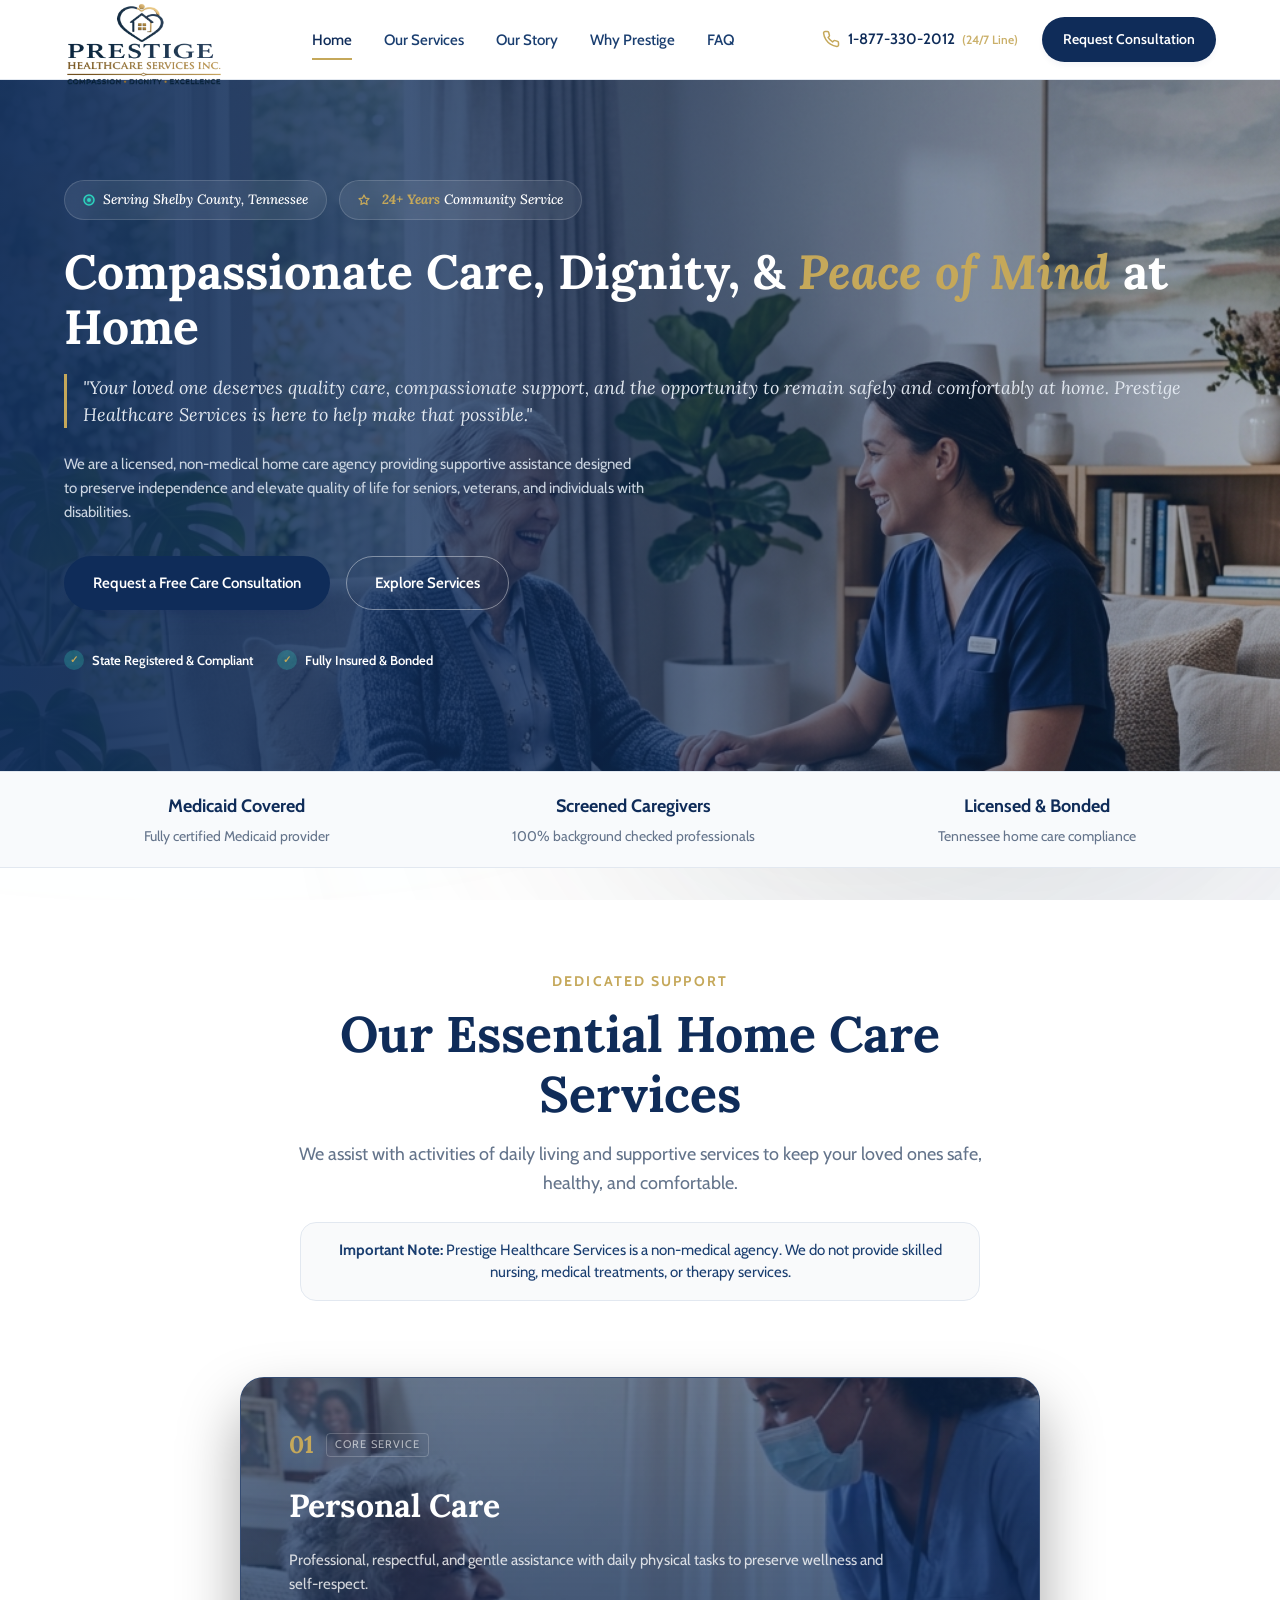
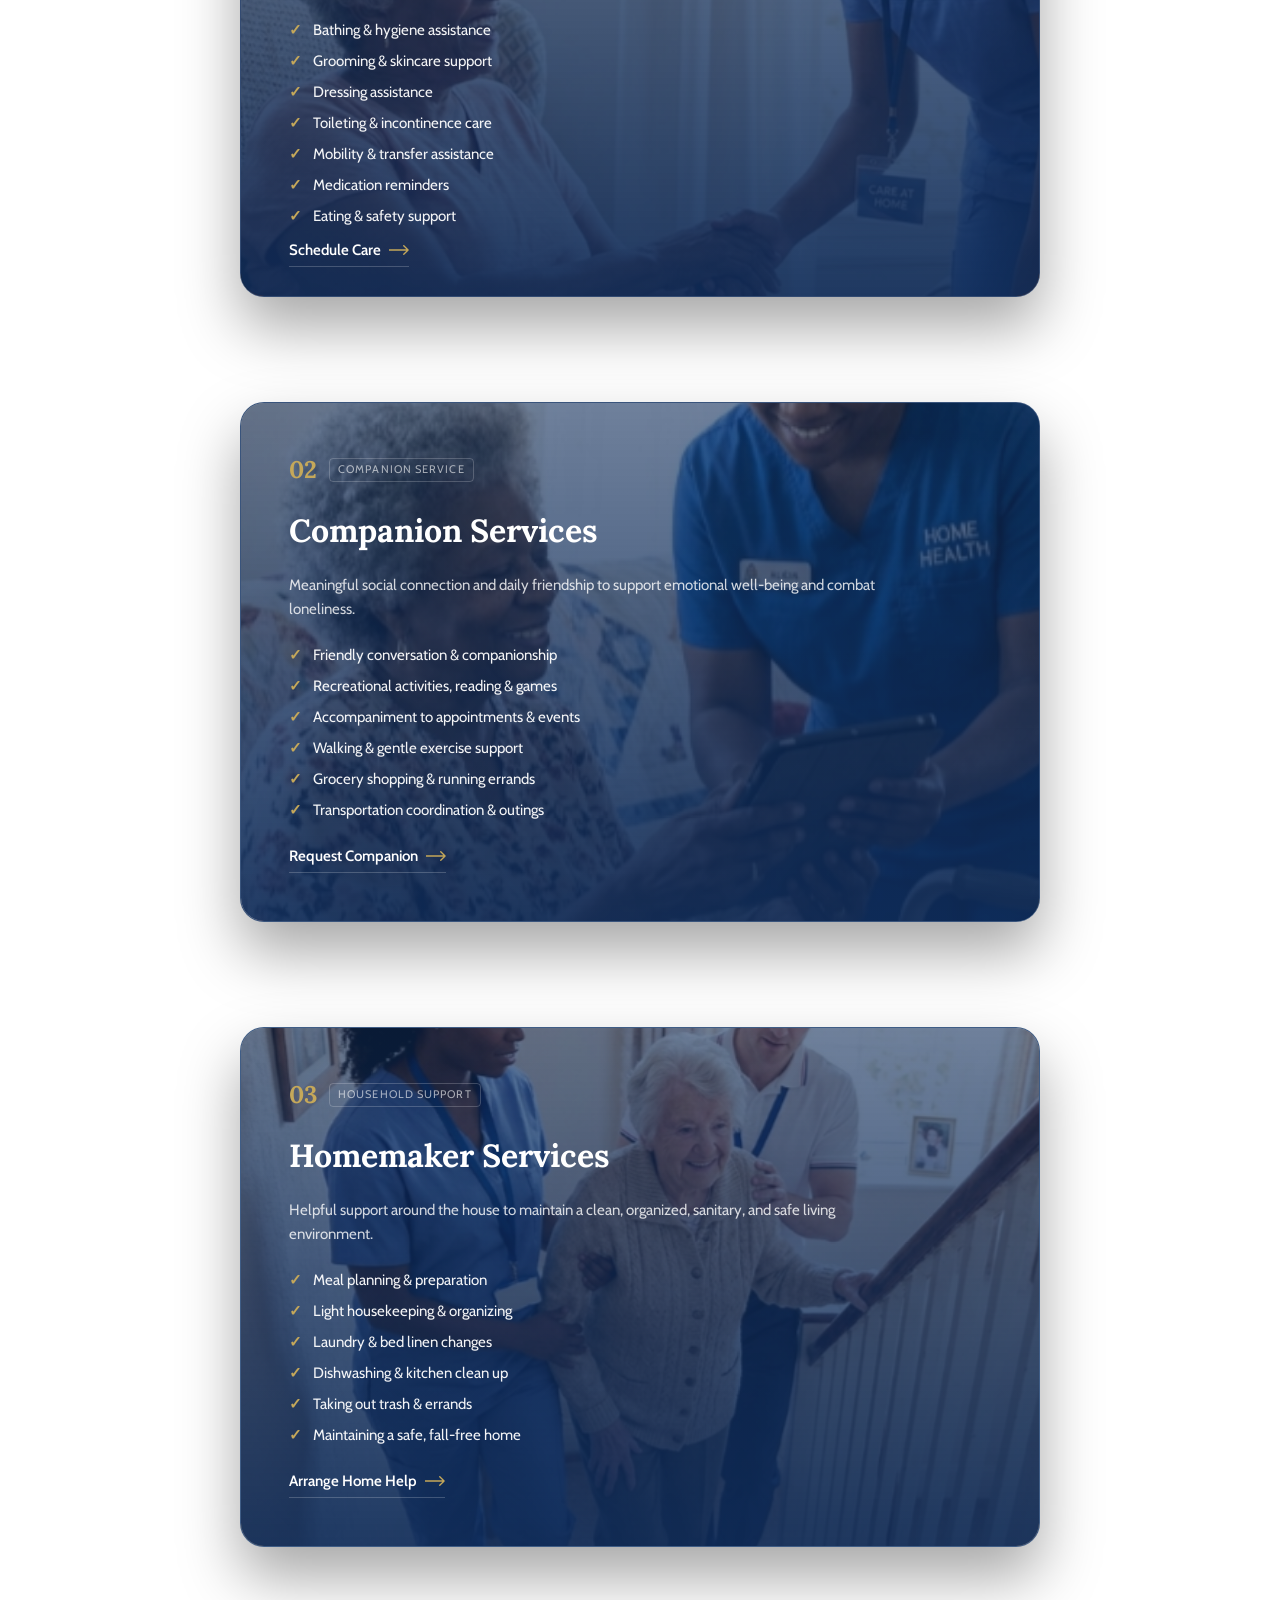
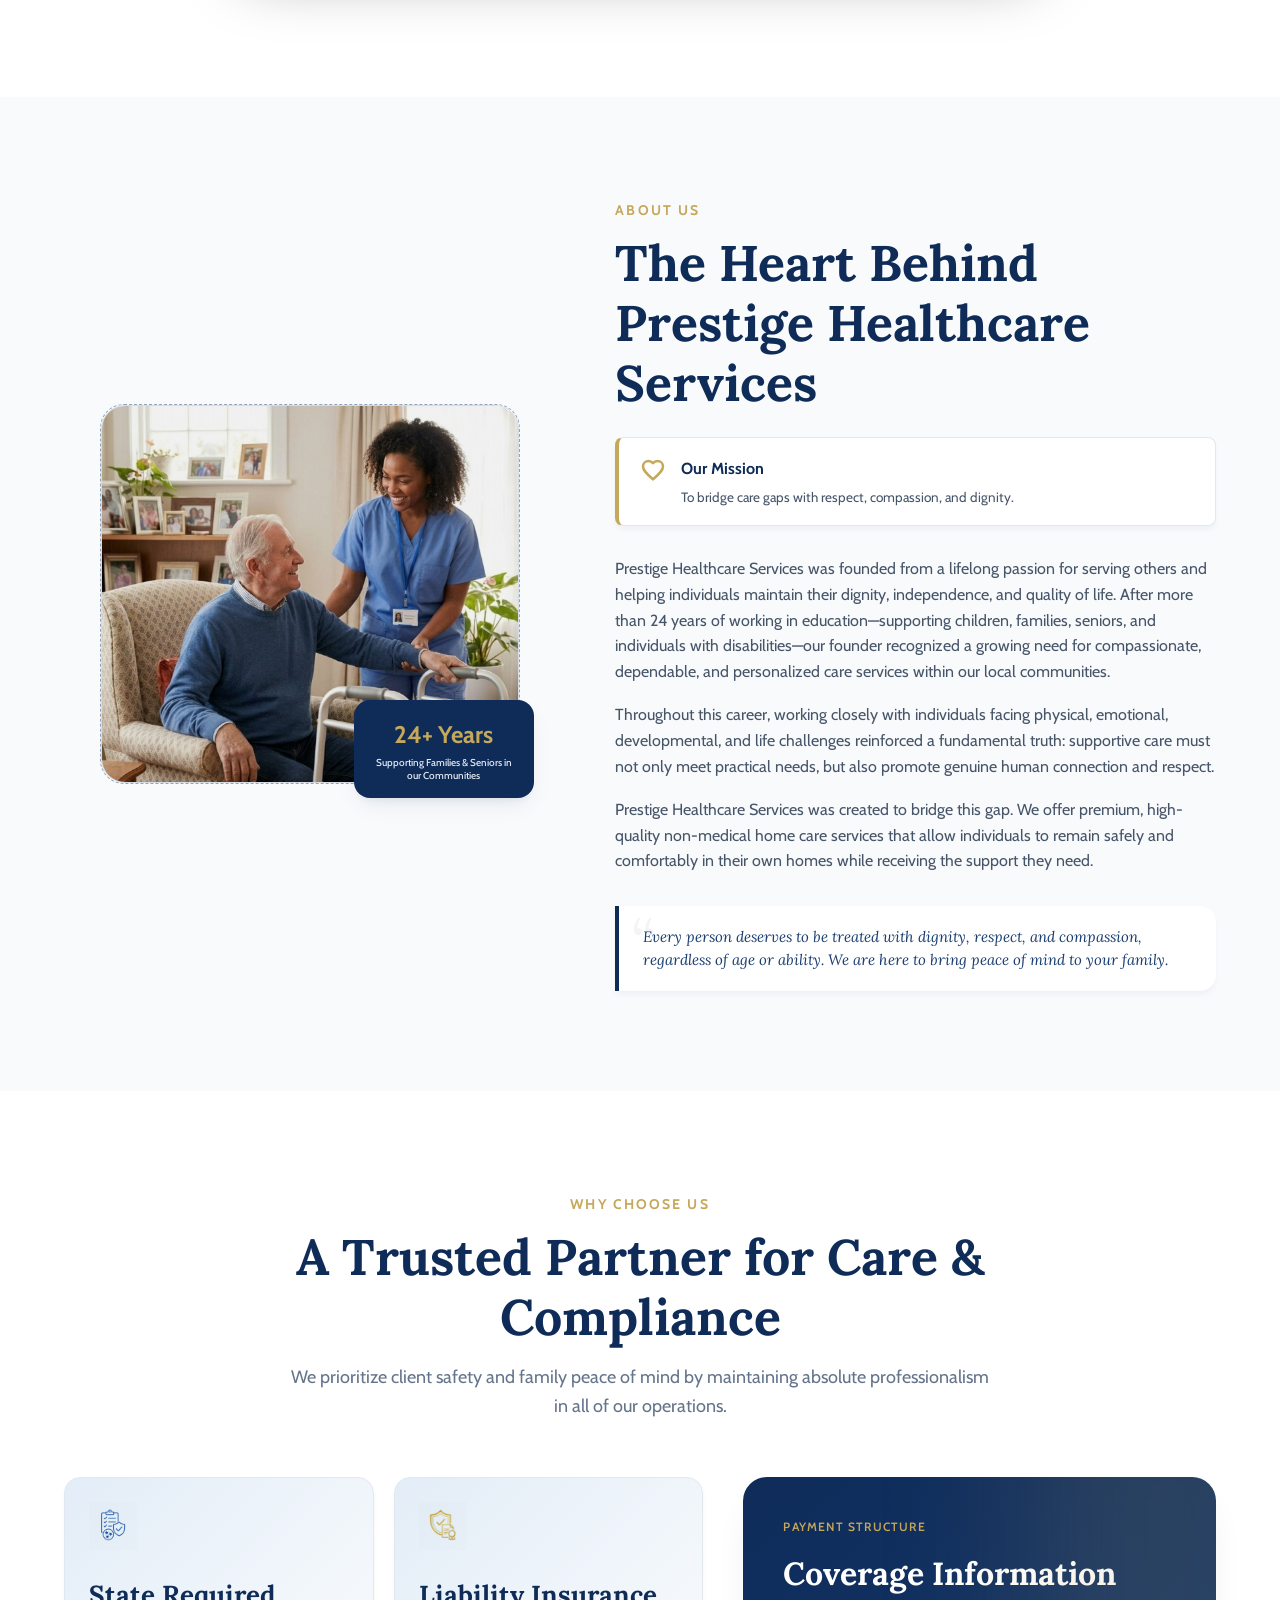
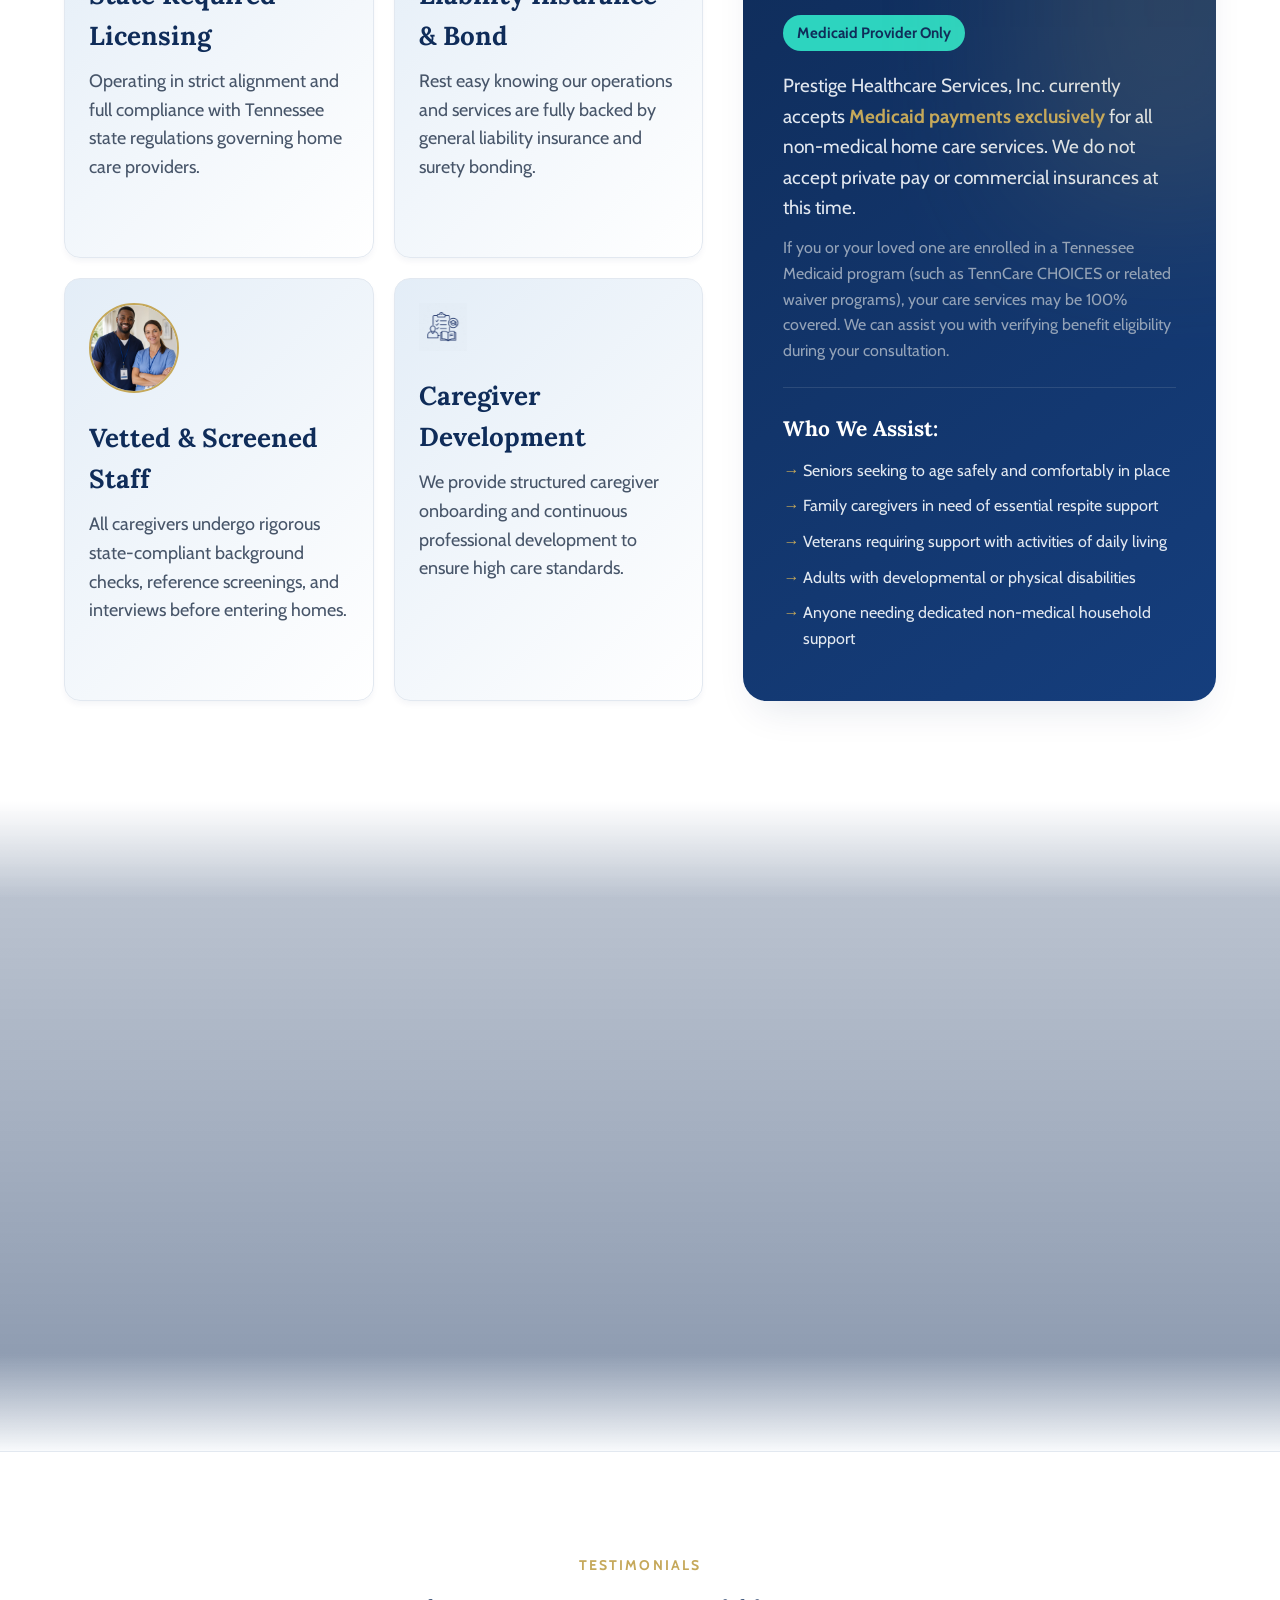
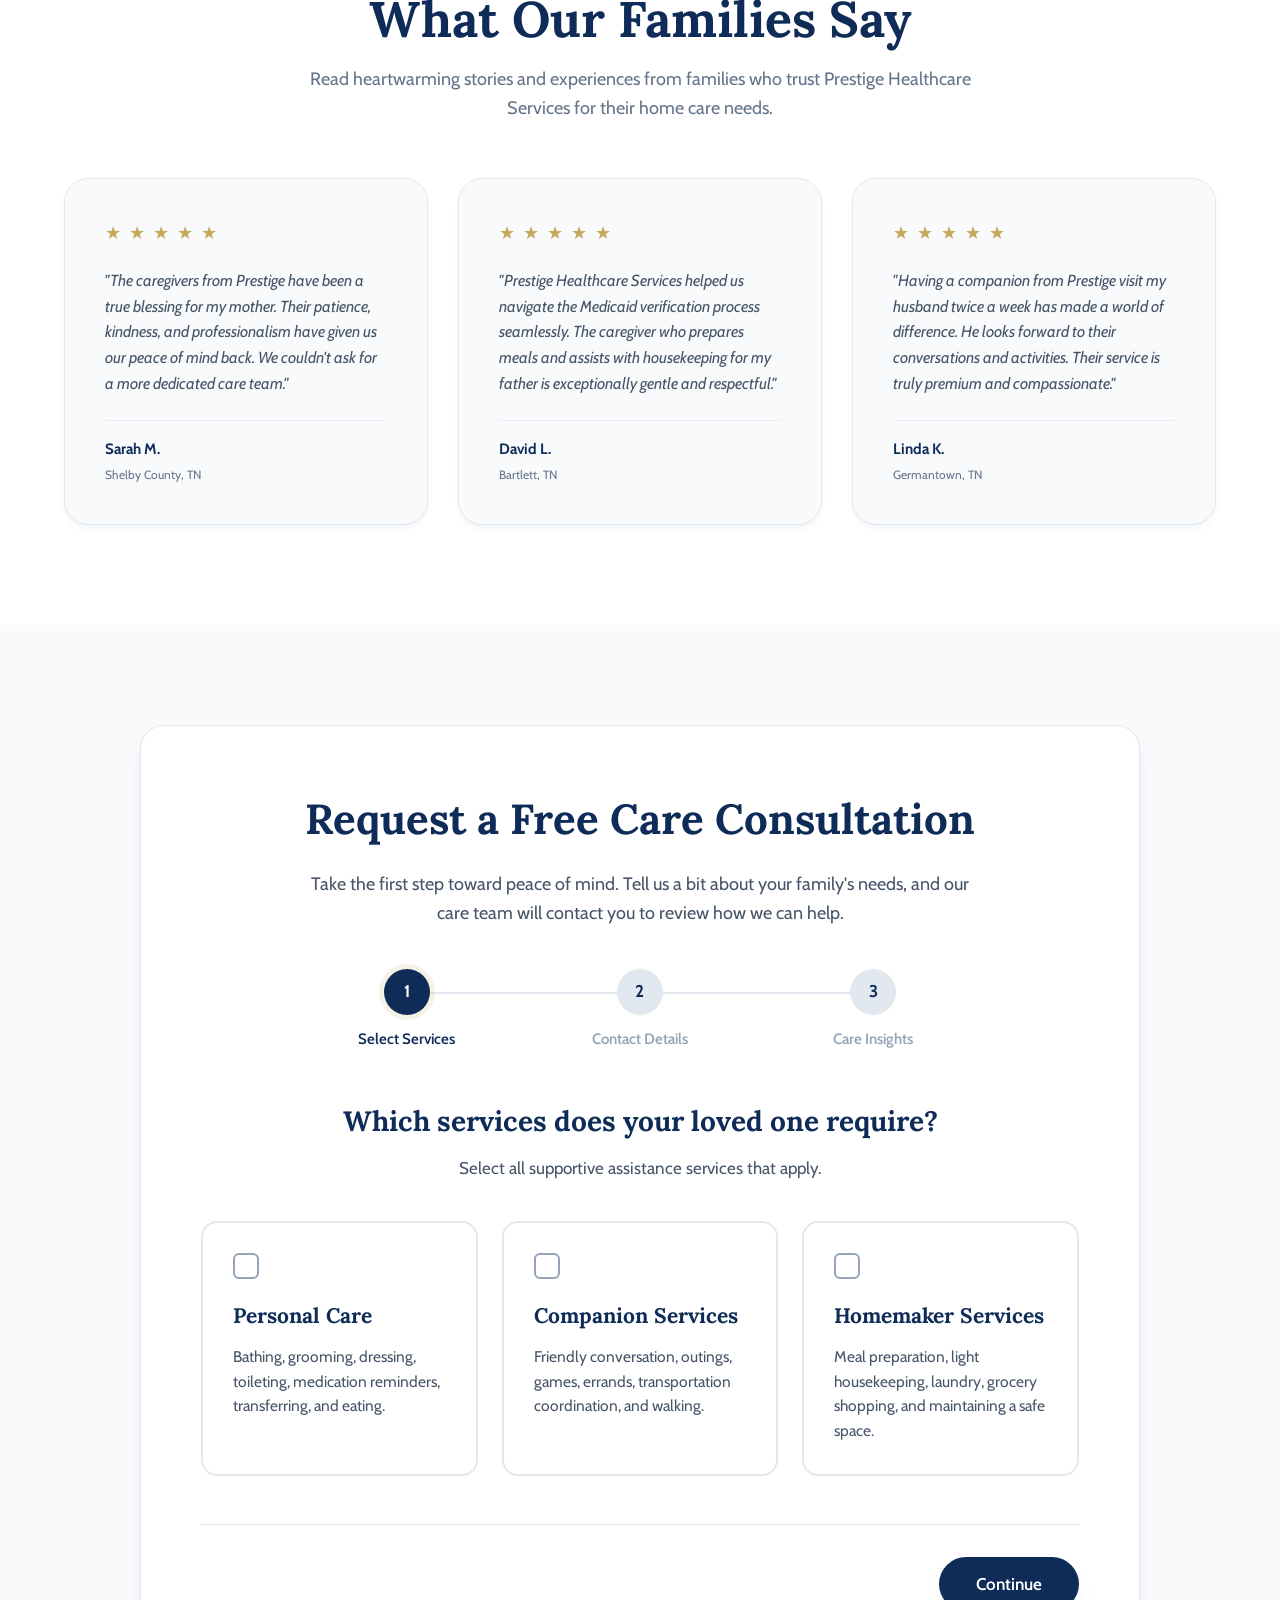
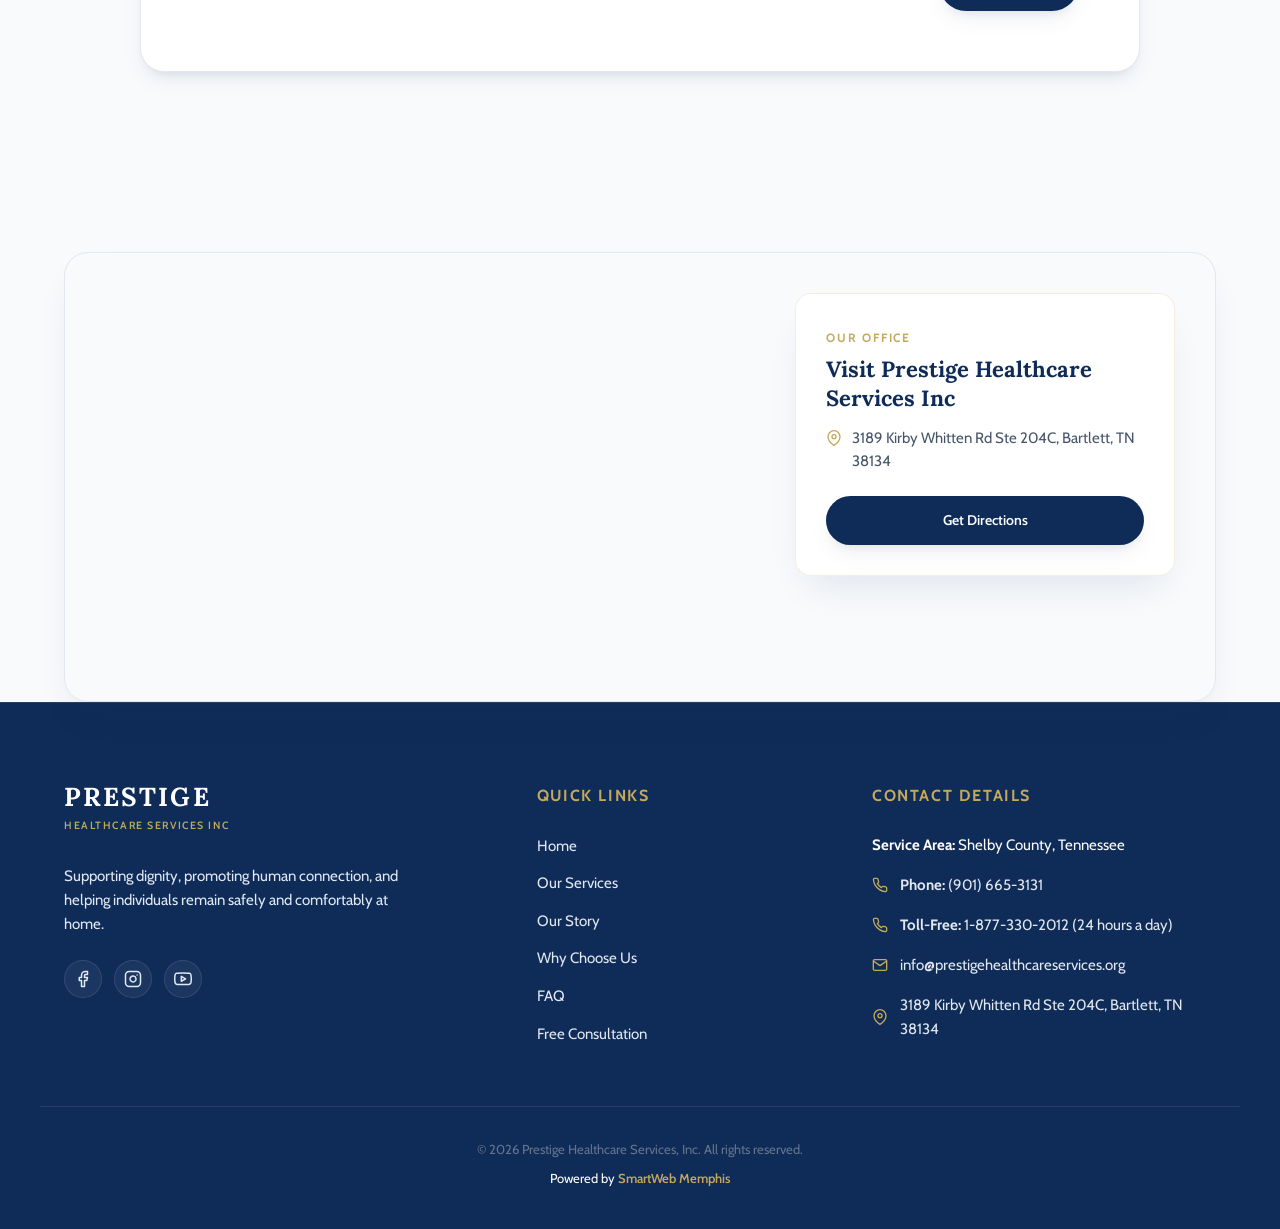
==== index.html @ c185d6d7 "add mobile-only scroll reveal animations to testimonial cards" ====
<!DOCTYPE html>
<html lang="en">
<head>
    <meta charset="UTF-8">
    <meta name="viewport" content="width=device-width, initial-scale=1.0">
    <title>Prestige Healthcare Services | Premium Non-Medical Home Care Shelby County</title>
    <meta name="description" content="Prestige Healthcare Services offers premium non-medical home care in Shelby County, TN. Specializing in Personal Care, Companionship, and Homemaker services to help your loved ones live safely, independently, and with dignity. Medicaid accepted.">
    
    <!-- Open Graph Metadata -->
    <meta property="og:title" content="Prestige Healthcare Services | Non-Medical Home Care">
    <meta property="og:description" content="Compassionate care, dignity, and peace of mind at home. Providing personal care, companion, and homemaker services in Shelby County.">
    <meta property="og:type" content="website">
    <meta property="og:image" content="caregiver_and_senior.png">

    <!-- Google Fonts -->
    <link rel="preconnect" href="https://fonts.googleapis.com">
    <link rel="preconnect" href="https://fonts.gstatic.com" crossorigin>
    <link href="https://fonts.googleapis.com/css2?family=Cabin:wght@400;500;600;700&family=Lora:ital,wght@0,400..700;1,400..700&display=swap" rel="stylesheet">
    
    <!-- Stylesheets -->
    <link rel="stylesheet" href="styles.css">
</head>
<body>
    <!-- Ambient Background Mesh Gradients -->
    <div class="mesh-gradient-container">
        <div class="mesh-orb orb-1"></div>
        <div class="mesh-orb orb-2"></div>
        <div class="mesh-orb orb-3"></div>
    </div>

    <!-- Navigation Header -->
    <header class="main-header" id="main-header">
        <div class="header-container">
            <a href="#home" class="logo-link" id="logo-link">
                <img src="assets/logo.png" alt="Prestige Healthcare Services Logo" class="header-logo">
            </a>

            <!-- Mobile Navigation Menu Toggle -->
            <button class="menu-toggle" id="menu-toggle" aria-label="Toggle Navigation Menu">
                <span class="hamburger-bar"></span>
                <span class="hamburger-bar"></span>
                <span class="hamburger-bar"></span>
            </button>

            <!-- Navigation Links -->
            <nav class="nav-menu" id="nav-menu">
                <a href="#home" class="nav-item active">Home</a>
                <a href="#services" class="nav-item">Our Services</a>
                <a href="#story" class="nav-item">Our Story</a>
                <a href="#why-us" class="nav-item">Why Prestige</a>
                <a href="faq.html" class="nav-item">FAQ</a>
                <a href="tel:18773302012" class="header-phone-link mobile-only-phone">
                    <svg class="header-phone-icon" width="18" height="18" viewBox="0 0 24 24" fill="none" stroke="currentColor" stroke-width="2" stroke-linecap="round" stroke-linejoin="round">
                        <path d="M22 16.92v3a2 2 0 0 1-2.18 2 19.79 19.79 0 0 1-8.63-3.07 19.5 19.5 0 0 1-6-6 19.79 19.79 0 0 1-3.07-8.67A2 2 0 0 1 4.11 2h3a2 2 0 0 1 2 1.72 12.84 12.84 0 0 0 .7 2.81 2 2 0 0 1-.45 2.11L8.09 9.91a16 16 0 0 0 6 6l1.27-1.27a2 2 0 0 1 2.11-.45 12.84 12.84 0 0 0 2.81.7A2 2 0 0 1 22 16.92z"/>
                    </svg>
                    <span>1-877-330-2012 <span class="phone-label">(24/7 Line)</span></span>
                </a>
                <a href="#consultation" class="nav-action-btn mobile-only-btn">Request Consultation</a>
            </nav>
 
            <div class="header-actions">
                <a href="tel:18773302012" class="header-phone-link">
                    <svg class="header-phone-icon" width="18" height="18" viewBox="0 0 24 24" fill="none" stroke="currentColor" stroke-width="2" stroke-linecap="round" stroke-linejoin="round">
                        <path d="M22 16.92v3a2 2 0 0 1-2.18 2 19.79 19.79 0 0 1-8.63-3.07 19.5 19.5 0 0 1-6-6 19.79 19.79 0 0 1-3.07-8.67A2 2 0 0 1 4.11 2h3a2 2 0 0 1 2 1.72 12.84 12.84 0 0 0 .7 2.81 2 2 0 0 1-.45 2.11L8.09 9.91a16 16 0 0 0 6 6l1.27-1.27a2 2 0 0 1 2.11-.45 12.84 12.84 0 0 0 2.81.7A2 2 0 0 1 22 16.92z"/>
                    </svg>
                    <span>1-877-330-2012 <span class="phone-label">(24/7 Line)</span></span>
                </a>
                <a href="#consultation" class="nav-action-btn">Request Consultation</a>
            </div>
        </div>
    </header>

    <main>
        <!-- Hero Section -->
        <section id="home" class="hero-section">
            <!-- Background Video Container -->
            <div class="hero-video-container">
                <!-- Desktop looping video -->
                <video class="hero-video desktop-only-video" autoplay loop muted playsinline poster="caregiver_and_senior.png" data-src="assets/Prestigedesktopview.mp4">
                </video>
                <!-- Mobile looping video placeholder -->
                <video class="hero-video mobile-only-video" autoplay loop muted playsinline poster="caregiver_and_senior.png" data-src="assets/prestige hero mobile.mp4">
                </video>
                <!-- Legibility Gradient Overlay -->
                <div class="hero-video-overlay"></div>
            </div>

            <div class="hero-container">
                <div class="hero-content">
                    <div class="hero-meta-badges">
                        <div class="badge">
                            <svg width="12" height="12" viewBox="0 0 12 12" fill="none" xmlns="http://www.w3.org/2000/svg">
                                <circle cx="6" cy="6" r="5" fill="#2DD4BF" fill-opacity="0.2" stroke="#2DD4BF" stroke-width="1.5"/>
                                <circle cx="6" cy="6" r="2" fill="#2DD4BF"/>
                            </svg>
                            <span>Serving Shelby County, Tennessee</span>
                        </div>
                        <div class="badge badge-experience">
                            <svg width="12" height="12" viewBox="0 0 24 24" fill="none" stroke="#C5A85A" stroke-width="2.5" stroke-linecap="round" stroke-linejoin="round" style="margin-right: 4px;">
                                <polygon points="12 2 15.09 8.26 22 9.27 17 14.14 18.18 21.02 12 17.77 5.82 21.02 7 14.14 2 9.27 8.91 8.26 12 2"/>
                            </svg>
                            <span><strong class="badge-accent-text">24+ Years</strong> Community Service</span>
                        </div>
                    </div>
                    
                    <h1 class="hero-title">Compassionate Care, Dignity, & <span class="shine-text">Peace of Mind</span> at Home</h1>
                    
                    <p class="hero-quote">
                        "Your loved one deserves quality care, compassionate support, and the opportunity to remain safely and comfortably at home. Prestige Healthcare Services is here to help make that possible."
                    </p>
                    
                    <p class="hero-description">
                        We are a licensed, non-medical home care agency providing supportive assistance designed to preserve independence and elevate quality of life for seniors, veterans, and individuals with disabilities.
                    </p>

                    <div class="hero-actions">
                        <a href="#consultation" class="btn btn-primary">Request a Free Care Consultation</a>
                        <a href="#services" class="btn btn-secondary">Explore Services</a>
                    </div>

                    <div class="hero-trust-indicators">
                        <div class="trust-badge">
                            <span class="trust-badge-icon">✓</span>
                            <span>State Registered & Compliant</span>
                        </div>
                        <div class="trust-badge">
                            <span class="trust-badge-icon">✓</span>
                            <span>Fully Insured & Bonded</span>
                        </div>
                    </div>
                </div>

                <div class="hero-image-wrapper">
                    <div class="image-card">
                        <!-- Fallback visual elements -->
                        <img src="caregiver_and_senior.png" alt="A compassionate caregiver assisting a smiling senior in a warm, bright home environment" class="hero-image">
                        <div class="image-accent-border"></div>
                        <div class="experience-card">
                            <span class="exp-number">24+</span>
                            <span class="exp-text">Years of Combined Family & Community Service</span>
                        </div>
                    </div>
                </div>
            </div>
        </section>

        <!-- Credentials / Stats Ribbon -->
        <section class="credentials-ribbon">
            <div class="ribbon-container">
                <div class="ribbon-item">
                    <h3>Medicaid Covered</h3>
                    <p>Fully certified Medicaid provider</p>
                </div>
                <div class="ribbon-item">
                    <h3>Screened Caregivers</h3>
                    <p>100% background checked professionals</p>
                </div>
                <div class="ribbon-item">
                    <h3>Licensed & Bonded</h3>
                    <p>Tennessee home care compliance</p>
                </div>
            </div>
        </section>

        <!-- Services Section -->
        <section id="services" class="services-section">
            <div class="section-container">
                <div class="section-header text-center">
                    <span class="section-tag">Dedicated Support</span>
                    <h2 class="section-title">Our Essential Home Care Services</h2>
                    <p class="section-subtitle">
                        We assist with activities of daily living and supportive services to keep your loved ones safe, healthy, and comfortable.
                    </p>
                    <div class="medical-disclaimer">
                        <strong>Important Note:</strong> Prestige Healthcare Services is a non-medical agency. We do not provide skilled nursing, medical treatments, or therapy services.
                    </div>
                </div>

                <div class="services-stack-container" id="services-stack-container">
                    <!-- Service 1: Personal Care -->
                    <div class="service-stack-card" id="service-card-0" style="--card-index: 0;">
                        <div class="service-card-inner">
                            <div class="service-card-text">
                                <div class="service-card-text-top">
                                    <div class="service-card-meta">
                                        <span class="service-card-num">01</span>
                                        <span class="service-card-tag">Core Service</span>
                                    </div>
                                    <h3 class="service-card-title">Personal Care</h3>
                                    <p class="service-card-desc">
                                        Professional, respectful, and gentle assistance with daily physical tasks to preserve wellness and self-respect.
                                    </p>
                                    <ul class="service-card-list">
                                        <li>Bathing & hygiene assistance</li>
                                        <li>Grooming & skincare support</li>
                                        <li>Dressing assistance</li>
                                        <li>Toileting & incontinence care</li>
                                        <li>Mobility & transfer assistance</li>
                                        <li>Medication reminders</li>
                                        <li>Eating & safety support</li>
                                    </ul>
                                </div>
                                <div class="service-card-text-bottom">
                                    <a href="#consultation" class="service-card-cta">
                                        <span>Schedule Care</span>
                                        <svg width="20" height="12" viewBox="0 0 22 12" fill="none" xmlns="http://www.w3.org/2000/svg"><path d="M21.5303 6.53033C21.8232 6.23744 21.8232 5.76256 21.5303 5.46967L16.7574 0.696699C16.4645 0.403806 15.9896 0.403806 15.6967 0.696699C15.4038 0.989592 15.4038 1.46447 15.6967 1.75736L19.9393 6L15.6967 10.2426C15.4038 10.5355 15.4038 11.0104 15.6967 11.3033C15.9896 11.5962 16.4645 11.5962 16.7574 11.3033L21.5303 6.53033ZM0 6.75L21 6.75V5.25L0 5.25L0 6.75Z" fill="currentColor"/></svg>
                                    </a>
                                </div>
                            </div>
                            <div class="service-card-image-wrapper">
                                <div class="service-card-image-inner">
                                    <img src="assets/personal_care.jpg" alt="Compassionate Personal Care" class="service-card-img" loading="lazy">
                                </div>
                            </div>
                        </div>
                    </div>

                    <!-- Service 2: Companion Services -->
                    <div class="service-stack-card" id="service-card-1" style="--card-index: 1;">
                        <div class="service-card-inner">
                            <div class="service-card-text">
                                <div class="service-card-text-top">
                                    <div class="service-card-meta">
                                        <span class="service-card-num">02</span>
                                        <span class="service-card-tag">Companion Service</span>
                                    </div>
                                    <h3 class="service-card-title">Companion Services</h3>
                                    <p class="service-card-desc">
                                        Meaningful social connection and daily friendship to support emotional well-being and combat loneliness.
                                    </p>
                                    <ul class="service-card-list">
                                        <li>Friendly conversation & companionship</li>
                                        <li>Recreational activities, reading & games</li>
                                        <li>Accompaniment to appointments & events</li>
                                        <li>Walking & gentle exercise support</li>
                                        <li>Grocery shopping & running errands</li>
                                        <li>Transportation coordination & outings</li>
                                    </ul>
                                </div>
                                <div class="service-card-text-bottom">
                                    <a href="#consultation" class="service-card-cta">
                                        <span>Request Companion</span>
                                        <svg width="20" height="12" viewBox="0 0 22 12" fill="none" xmlns="http://www.w3.org/2000/svg"><path d="M21.5303 6.53033C21.8232 6.23744 21.8232 5.76256 21.5303 5.46967L16.7574 0.696699C16.4645 0.403806 15.9896 0.403806 15.6967 0.696699C15.4038 0.989592 15.4038 1.46447 15.6967 1.75736L19.9393 6L15.6967 10.2426C15.4038 10.5355 15.4038 11.0104 15.6967 11.3033C15.9896 11.5962 16.4645 11.5962 16.7574 11.3033L21.5303 6.53033ZM0 6.75L21 6.75V5.25L0 5.25L0 6.75Z" fill="currentColor"/></svg>
                                    </a>
                                </div>
                            </div>
                            <div class="service-card-image-wrapper">
                                <div class="service-card-image-inner">
                                    <img src="assets/companion_services.jpg" alt="Friendly Companion Services" class="service-card-img" loading="lazy">
                                </div>
                            </div>
                        </div>
                    </div>

                    <!-- Service 3: Homemaker Services -->
                    <div class="service-stack-card" id="service-card-2" style="--card-index: 2;">
                        <div class="service-card-inner">
                            <div class="service-card-text">
                                <div class="service-card-text-top">
                                    <div class="service-card-meta">
                                        <span class="service-card-num">03</span>
                                        <span class="service-card-tag">Household Support</span>
                                    </div>
                                    <h3 class="service-card-title">Homemaker Services</h3>
                                    <p class="service-card-desc">
                                        Helpful support around the house to maintain a clean, organized, sanitary, and safe living environment.
                                    </p>
                                    <ul class="service-card-list">
                                        <li>Meal planning & preparation</li>
                                        <li>Light housekeeping & organizing</li>
                                        <li>Laundry & bed linen changes</li>
                                        <li>Dishwashing & kitchen clean up</li>
                                        <li>Taking out trash & errands</li>
                                        <li>Maintaining a safe, fall-free home</li>
                                    </ul>
                                </div>
                                <div class="service-card-text-bottom">
                                    <a href="#consultation" class="service-card-cta">
                                        <span>Arrange Home Help</span>
                                        <svg width="20" height="12" viewBox="0 0 22 12" fill="none" xmlns="http://www.w3.org/2000/svg"><path d="M21.5303 6.53033C21.8232 6.23744 21.8232 5.76256 21.5303 5.46967L16.7574 0.696699C16.4645 0.403806 15.9896 0.403806 15.6967 0.696699C15.4038 0.989592 15.4038 1.46447 15.6967 1.75736L19.9393 6L15.6967 10.2426C15.4038 10.5355 15.4038 11.0104 15.6967 11.3033C15.9896 11.5962 16.4645 11.5962 16.7574 11.3033L21.5303 6.53033ZM0 6.75L21 6.75V5.25L0 5.25L0 6.75Z" fill="currentColor"/></svg>
                                    </a>
                                </div>
                            </div>
                            <div class="service-card-image-wrapper">
                                <div class="service-card-image-inner">
                                    <img src="assets/homemaker_services.jpg" alt="Dedicated Homemaker Services" class="service-card-img" loading="lazy">
                                </div>
                            </div>
                        </div>
                    </div>
                </div>
            </div>
        </section>

        <!-- Our Story Section -->
        <section id="story" class="story-section">
            <div class="section-container">
                <div class="story-grid">
                    <div class="story-visual">
                        <div class="story-visual-frame">
                            <!-- Background Image of the Frame -->
                            <img src="assets/mission_caregiver.jpg" alt="Compassionate caregiver assisting a senior client in his living room" class="story-visual-img" loading="lazy">
                            
                            <div class="founder-highlight-box">
                                <h3>24+ Years</h3>
                                <p>Supporting Families & Seniors in our Communities</p>
                            </div>
                        </div>
                    </div>

                    <div class="story-content">
                        <span class="section-tag">About Us</span>
                        <h2 class="section-title">The Heart Behind Prestige Healthcare Services</h2>
                        
                        <!-- Relocated Mission Callout -->
                        <div class="story-mission-callout">
                            <svg width="24" height="24" viewBox="0 0 24 24" fill="none" stroke="#C5A85A" stroke-width="2.5" stroke-linecap="round" stroke-linejoin="round" style="margin-top: 2px; flex-shrink: 0;">
                                <path d="M12 21.35l-1.45-1.32C5.4 15.36 2 12.28 2 8.5 2 5.42 4.42 3 7.5 3c1.74 0 3.41.81 4.5 2.09C13.09 3.81 14.76 3 16.5 3 19.58 3 22 5.42 22 8.5c0 3.78-3.4 6.86-8.55 11.54L12 21.35z"/>
                            </svg>
                            <div>
                                <h4>Our Mission</h4>
                                <p>To bridge care gaps with respect, compassion, and dignity.</p>
                            </div>
                        </div>
                        
                        <p class="story-text">
                            Prestige Healthcare Services was founded from a lifelong passion for serving others and helping individuals maintain their dignity, independence, and quality of life. After more than 24 years of working in education—supporting children, families, seniors, and individuals with disabilities—our founder recognized a growing need for compassionate, dependable, and personalized care services within our local communities.
                        </p>
                        
                        <p class="story-text">
                            Throughout this career, working closely with individuals facing physical, emotional, developmental, and life challenges reinforced a fundamental truth: supportive care must not only meet practical needs, but also promote genuine human connection and respect.
                        </p>
                        
                        <p class="story-text">
                            Prestige Healthcare Services was created to bridge this gap. We offer premium, high-quality non-medical home care services that allow individuals to remain safely and comfortably in their own homes while receiving the support they need.
                        </p>

                        <div class="quote-card">
                            <span class="quote-symbol">“</span>
                            <p class="quote-text">
                                Every person deserves to be treated with dignity, respect, and compassion, regardless of age or ability. We are here to bring peace of mind to your family.
                            </p>
                        </div>
                    </div>
                </div>
            </div>
        </section>

        <!-- Why Choose Us / Trust & Medicaid Section -->
        <section id="why-us" class="why-us-section">
            <div class="section-container">
                <div class="section-header text-center">
                    <span class="section-tag">Why Choose Us</span>
                    <h2 class="section-title">A Trusted Partner for Care & Compliance</h2>
                    <p class="section-subtitle">
                        We prioritize client safety and family peace of mind by maintaining absolute professionalism in all of our operations.
                    </p>
                </div>

                <div class="why-grid">
                    <!-- Column 1: Compliance Grid -->
                    <div class="compliance-column">
                        <div class="why-card">
                            <div class="why-card-icon">
                                <img src="assets/state_licensing.png" alt="State Required Licensing" style="height: 48px; width: auto; mix-blend-mode: multiply; display: block;" loading="lazy">
                            </div>
                            <h3>State Required Licensing</h3>
                            <p>Operating in strict alignment and full compliance with Tennessee state regulations governing home care providers.</p>
                        </div>
                        <div class="why-card">
                            <div class="why-card-icon">
                                <img src="assets/insurance_bond.jpg" alt="Liability Insurance & Bond" style="height: 48px; width: auto; mix-blend-mode: multiply; display: block;" loading="lazy">
                            </div>
                            <h3>Liability Insurance & Bond</h3>
                            <p>Rest easy knowing our operations and services are fully backed by general liability insurance and surety bonding.</p>
                        </div>
                        <div class="why-card">
                            <div class="why-card-icon">
                                <img src="assets/vetted_staff.jpg" alt="Vetted & Screened Staff" style="width: 90px; height: 90px; object-fit: cover; border-radius: 50%; display: block; border: 2px solid var(--accent-teal);" loading="lazy">
                            </div>
                            <h3>Vetted & Screened Staff</h3>
                            <p>All caregivers undergo rigorous state-compliant background checks, reference screenings, and interviews before entering homes.</p>
                        </div>
                        <div class="why-card">
                            <div class="why-card-icon">
                                <img src="assets/caregiver_development.jpg" alt="Caregiver Development" style="height: 48px; width: auto; mix-blend-mode: multiply; display: block;" loading="lazy">
                            </div>
                            <h3>Caregiver Development</h3>
                            <p>We provide structured caregiver onboarding and continuous professional development to ensure high care standards.</p>
                        </div>
                    </div>

                    <!-- Column 2: Payment & Who We Serve Highlight -->
                    <div class="highlight-column">
                        <div class="payment-highlight-card">
                            <div class="card-glow"></div>
                            <span class="highlight-tag">Payment Structure</span>
                            <h3>Coverage Information</h3>
                            <div class="medicaid-badge">Medicaid Provider Only</div>
                            <p class="payment-text">
                                Prestige Healthcare Services, Inc. currently accepts <strong>Medicaid payments exclusively</strong> for all non-medical home care services. We do not accept private pay or commercial insurances at this time.
                            </p>
                            <p class="payment-note">
                                If you or your loved one are enrolled in a Tennessee Medicaid program (such as TennCare CHOICES or related waiver programs), your care services may be 100% covered. We can assist you with verifying benefit eligibility during your consultation.
                            </p>
                            
                            <hr class="card-divider">
                            
                            <h4 class="serve-title">Who We Assist:</h4>
                            <ul class="serve-list">
                                <li>Seniors seeking to age safely and comfortably in place</li>
                                <li>Family caregivers in need of essential respite support</li>
                                <li>Veterans requiring support with activities of daily living</li>
                                <li>Adults with developmental or physical disabilities</li>
                                <li>Anyone needing dedicated non-medical household support</li>
                            </ul>
                        </div>
                    </div>
                </div>
            </div>
        </section>

        <!-- Parallax Accent Section -->
        <section class="parallax-accent-section" id="parallax-peace-of-mind">
            <div class="parallax-bg-wrapper">
                <img src="assets/peace_of_mind.jpg" alt="Smiling Senior Couple on Beach Boardwalk" class="parallax-bg-img" loading="lazy">
            </div>
        </section>

        <!-- Client Testimonials Section -->
        <section id="testimonials" class="testimonials-section">
            <div class="section-container">
                <div class="section-header text-center">
                    <span class="section-tag">Testimonials</span>
                    <h2 class="section-title">What Our Families Say</h2>
                    <p class="section-subtitle">
                        Read heartwarming stories and experiences from families who trust Prestige Healthcare Services for their home care needs.
                    </p>
                </div>

                <div class="testimonials-grid">
                    <!-- Testimonial 1 -->
                    <div class="testimonial-card reveal-left">
                        <div class="testimonial-rating">
                            <span class="star">★</span>
                            <span class="star">★</span>
                            <span class="star">★</span>
                            <span class="star">★</span>
                            <span class="star">★</span>
                        </div>
                        <p class="testimonial-quote">
                            "The caregivers from Prestige have been a true blessing for my mother. Their patience, kindness, and professionalism have given us our peace of mind back. We couldn't ask for a more dedicated care team."
                        </p>
                        <div class="testimonial-author">
                            <span class="author-name">Sarah M.</span>
                            <span class="author-location">Shelby County, TN</span>
                        </div>
                    </div>

                    <!-- Testimonial 2 -->
                    <div class="testimonial-card reveal-right">
                        <div class="testimonial-rating">
                            <span class="star">★</span>
                            <span class="star">★</span>
                            <span class="star">★</span>
                            <span class="star">★</span>
                            <span class="star">★</span>
                        </div>
                        <p class="testimonial-quote">
                            "Prestige Healthcare Services helped us navigate the Medicaid verification process seamlessly. The caregiver who prepares meals and assists with housekeeping for my father is exceptionally gentle and respectful."
                        </p>
                        <div class="testimonial-author">
                            <span class="author-name">David L.</span>
                            <span class="author-location">Bartlett, TN</span>
                        </div>
                    </div>

                    <!-- Testimonial 3 -->
                    <div class="testimonial-card reveal-left">
                        <div class="testimonial-rating">
                            <span class="star">★</span>
                            <span class="star">★</span>
                            <span class="star">★</span>
                            <span class="star">★</span>
                            <span class="star">★</span>
                        </div>
                        <p class="testimonial-quote">
                            "Having a companion from Prestige visit my husband twice a week has made a world of difference. He looks forward to their conversations and activities. Their service is truly premium and compassionate."
                        </p>
                        <div class="testimonial-author">
                            <span class="author-name">Linda K.</span>
                            <span class="author-location">Germantown, TN</span>
                        </div>
                    </div>
                </div>
            </div>
        </section>
        <!-- Consultation Booking Stepper -->
        <section id="consultation" class="consultation-section">
            <div class="section-container">
                <div class="consultation-card">
                    <div class="consultation-header">
                        <h2>Request a Free Care Consultation</h2>
                        <p>Take the first step toward peace of mind. Tell us a bit about your family's needs, and our care team will contact you to review how we can help.</p>
                        
                        <!-- Step Progress Indicator -->
                        <div class="stepper-progress">
                            <div class="step-indicator active" id="step-ind-1">
                                <div class="step-circle">1</div>
                                <div class="step-label">Select Services</div>
                            </div>
                            <div class="step-line" id="step-line-1"></div>
                            <div class="step-indicator" id="step-ind-2">
                                <div class="step-circle">2</div>
                                <div class="step-label">Contact Details</div>
                            </div>
                            <div class="step-line" id="step-line-2"></div>
                            <div class="step-indicator" id="step-ind-3">
                                <div class="step-circle">3</div>
                                <div class="step-label">Care Insights</div>
                            </div>
                        </div>
                    </div>

                    <!-- Consultation Stepper Form -->
                    <form id="consultation-form" class="consultation-form" novalidate>
                        <!-- STEP 1: Services Selector -->
                        <div class="form-step active" id="form-step-1">
                            <h3 class="step-title">Which services does your loved one require?</h3>
                            <p class="step-description">Select all supportive assistance services that apply.</p>
                            
                            <div class="services-selector-grid">
                                <label class="selector-card">
                                    <input type="checkbox" name="services" value="personal-care" class="hidden-checkbox">
                                    <div class="selector-card-content">
                                        <div class="checkbox-indicator"></div>
                                        <h4>Personal Care</h4>
                                        <p>Bathing, grooming, dressing, toileting, medication reminders, transferring, and eating.</p>
                                    </div>
                                </label>
                                <label class="selector-card">
                                    <input type="checkbox" name="services" value="companion" class="hidden-checkbox">
                                    <div class="selector-card-content">
                                        <div class="checkbox-indicator"></div>
                                        <h4>Companion Services</h4>
                                        <p>Friendly conversation, outings, games, errands, transportation coordination, and walking.</p>
                                    </div>
                                </label>
                                <label class="selector-card">
                                    <input type="checkbox" name="services" value="homemaker" class="hidden-checkbox">
                                    <div class="selector-card-content">
                                        <div class="checkbox-indicator"></div>
                                        <h4>Homemaker Services</h4>
                                        <p>Meal preparation, light housekeeping, laundry, grocery shopping, and maintaining a safe space.</p>
                                    </div>
                                </label>
                            </div>
                            
                            <div class="form-error-msg" id="step-1-error">Please select at least one service to proceed.</div>

                            <div class="step-actions">
                                <div></div> <!-- Spacer -->
                                <button type="button" class="btn btn-primary next-step-btn" data-next="2">Continue</button>
                            </div>
                        </div>

                        <!-- STEP 2: Contact Information -->
                        <div class="form-step" id="form-step-2">
                            <h3 class="step-title">How can we reach you?</h3>
                            <p class="step-description">Please enter details for the main contact person.</p>
                            
                            <div class="form-grid">
                                <div class="form-group">
                                    <label for="contact-name">Your Full Name *</label>
                                    <input type="text" id="contact-name" name="name" required placeholder="John Doe">
                                    <span class="error-text">Please enter your name.</span>
                                </div>
                                <div class="form-group">
                                    <label for="contact-relation">Relationship to Client *</label>
                                    <select id="contact-relation" name="relation" required>
                                        <option value="" disabled selected>Select option</option>
                                        <option value="self">I am seeking care for myself</option>
                                        <option value="child">Seeking care for my parent</option>
                                        <option value="spouse">Seeking care for my spouse</option>
                                        <option value="relative">Seeking care for another relative</option>
                                        <option value="professional">Professional referral (Case manager / Physician)</option>
                                    </select>
                                    <span class="error-text">Please select your relationship.</span>
                                </div>
                                <div class="form-group">
                                    <label for="contact-phone">Phone Number *</label>
                                    <input type="tel" id="contact-phone" name="phone" required placeholder="(901) 665-3131">
                                    <span class="error-text">Please enter a valid phone number.</span>
                                </div>
                                <div class="form-group">
                                    <label for="contact-email">Email Address *</label>
                                    <input type="email" id="contact-email" name="email" required placeholder="john.doe@example.com">
                                    <span class="error-text">Please enter a valid email address.</span>
                                </div>
                                <div class="form-group span-2">
                                    <label class="checkbox-label-wrapper">
                                        <input type="checkbox" id="shelby-county-check" name="shelby_county" required>
                                        <span class="custom-checkbox"></span>
                                        <span class="label-text">I confirm that the client resides within **Shelby County, Tennessee** *</span>
                                    </label>
                                    <span class="error-text block-error">Confirming Shelby County residency is required for care.</span>
                                </div>
                            </div>

                            <div class="step-actions">
                                <button type="button" class="btn btn-secondary prev-step-btn" data-prev="1">Back</button>
                                <button type="button" class="btn btn-primary next-step-btn" data-next="3">Continue</button>
                            </div>
                        </div>

                        <!-- STEP 3: Care Insights -->
                        <div class="form-step" id="form-step-3">
                            <h3 class="step-title">Tell us about your loved one's needs</h3>
                            <p class="step-description">Providing these details helps us prepare for a meaningful care conversation.</p>
                            
                            <div class="form-group">
                                <label for="care-notes">Tell us about their daily challenges or how we can help them most:</label>
                                <textarea id="care-notes" name="notes" rows="5" placeholder="e.g., My father needs help with morning grooming and meal prep. He loves conversations about sports and gardening..."></textarea>
                            </div>

                            <div class="form-group">
                                <label class="checkbox-label-wrapper">
                                    <input type="checkbox" id="medicaid-verify" name="medicaid_verify" required>
                                    <span class="custom-checkbox"></span>
                                    <span class="label-text">I acknowledge that Prestige Healthcare Services currently accepts **Medicaid only** for services. *</span>
                                </label>
                                <span class="error-text block-error">Please acknowledge the Medicaid coverage model to submit.</span>
                            </div>

                            <div class="step-actions">
                                <button type="button" class="btn btn-secondary prev-step-btn" data-prev="2">Back</button>
                                <button type="submit" class="btn btn-primary submit-btn">Submit Request</button>
                            </div>
                        </div>
                    </form>

                    <!-- Success State Screen (hidden initially) -->
                    <div class="success-screen" id="success-screen">
                        <div class="success-icon-wrapper">
                            <svg width="48" height="48" viewBox="0 0 24 24" fill="none" xmlns="http://www.w3.org/2000/svg" stroke="#2DD4BF" stroke-width="2" stroke-linecap="round" stroke-linejoin="round">
                                <path d="M22 11.08V12a10 10 0 1 1-5.93-9.14"/>
                                <polyline points="22 4 12 14.01 9 11.01"/>
                            </svg>
                        </div>
                        <h3>Consultation Request Received</h3>
                        <p class="success-message">
                            Thank you for reaching out to **Prestige Healthcare Services**. We have received your request and will review the care options based on your insights. 
                        </p>
                        <p class="success-next-steps">
                            A local care coordinator will contact you at <strong><span id="summary-phone"></span></strong> or via email at <strong><span id="summary-email"></span></strong> within 24–48 business hours to schedule your free consultation.
                        </p>
                        <div class="medicaid-success-reminder">
                            Our team will verify Tennessee Medicaid eligibility status as the first step during our call.
                        </div>
                        <button type="button" class="btn btn-primary reset-form-btn" id="reset-form-btn">Back to Home</button>
                    </div>
                </div>
            </div>
        </section>

        <!-- Map Section -->
        <section class="map-section">
            <div class="map-container">
                <div class="map-wrapper">
                    <div class="map-info-card">
                        <span class="map-tag">Our Office</span>
                        <h3 class="map-title">Visit Prestige Healthcare Services Inc</h3>
                        <p class="map-address">
                            <svg width="16" height="16" viewBox="0 0 24 24" fill="none" stroke="currentColor" stroke-width="2" stroke-linecap="round" stroke-linejoin="round" class="map-icon"><path d="M21 10c0 7-9 13-9 13s-9-6-9-13a9 9 0 0 1 18 0z"/><circle cx="12" cy="10" r="3"/></svg>
                            <span>3189 Kirby Whitten Rd Ste 204C, Bartlett, TN 38134</span>
                        </p>
                        <div class="map-actions">
                            <a href="https://www.google.com/maps/dir/?api=1&destination=3189+Kirby+Whitten+Rd+Ste+204C+Bartlett+TN+38134" target="_blank" rel="noopener" class="btn btn-primary map-btn">
                                Get Directions
                            </a>
                        </div>
                    </div>
                    <div class="map-iframe-wrapper">
                        <iframe 
                            src="https://maps.google.com/maps?q=3189%20Kirby%20Whitten%20Rd%20Ste%20204C%2C%20Bartlett%2C%20TN%2038134&t=&z=16&ie=UTF8&iwloc=&output=embed" 
                            width="100%" 
                            height="100%" 
                            style="border:0;" 
                            allowfullscreen="" 
                            loading="lazy" 
                            referrerpolicy="no-referrer-when-downgrade">
                        </iframe>
                    </div>
                </div>
            </div>
        </section>
    </main>

    <!-- Footer -->
    <footer class="main-footer">
        <div class="footer-container">
            <div class="footer-brand-column">
                <a href="#home" class="footer-brand-title">
                    <span class="brand-name">PRESTIGE</span>
                    <span class="brand-tagline">HEALTHCARE SERVICES INC</span>
                </a>
                <p class="footer-mission">
                    Supporting dignity, promoting human connection, and helping individuals remain safely and comfortably at home.
                </p>
                
                <!-- Social media placeholder links -->
                <div class="footer-social-links">
                    <a href="#" aria-label="Facebook" class="social-icon-link">
                        <svg width="18" height="18" viewBox="0 0 24 24" fill="none" stroke="currentColor" stroke-width="2" stroke-linecap="round" stroke-linejoin="round"><path d="M18 2h-3a5 5 0 0 0-5 5v3H7v4h3v8h4v-8h3l1-4h-4V7a1 1 0 0 1 1-1h3z"/></svg>
                    </a>
                    <a href="#" aria-label="Instagram" class="social-icon-link">
                        <svg width="18" height="18" viewBox="0 0 24 24" fill="none" stroke="currentColor" stroke-width="2" stroke-linecap="round" stroke-linejoin="round"><rect x="2" y="2" width="20" height="20" rx="5" ry="5"/><path d="M16 11.37A4 4 0 1 1 12.63 8 4 4 0 0 1 16 11.37z"/><line x1="17.5" y1="6.5" x2="17.51" y2="6.5"/></svg>
                    </a>
                    <a href="#" aria-label="YouTube" class="social-icon-link">
                        <svg width="18" height="18" viewBox="0 0 24 24" fill="none" stroke="currentColor" stroke-width="2" stroke-linecap="round" stroke-linejoin="round"><path d="M22.54 6.42a2.78 2.78 0 0 0-1.94-2C18.88 4 12 4 12 4s-6.88 0-8.6.46a2.78 2.78 0 0 0-1.94 2A29 29 0 0 0 1 11.75a29 29 0 0 0 .46 5.33A2.78 2.78 0 0 0 3.4 19c1.72.46 8.6.46 8.6.46s6.88 0 8.6-.46a2.78 2.78 0 0 0 1.94-2 29 29 0 0 0 .46-5.25 29 29 0 0 0-.46-5.33z"/><polygon points="9.75 15.02 15.5 11.75 9.75 8.48 9.75 15.02"/></svg>
                    </a>
                </div>
            </div>

            <div class="footer-links-column">
                <h4>Quick Links</h4>
                <ul>
                    <li><a href="#home">Home</a></li>
                    <li><a href="#services">Our Services</a></li>
                    <li><a href="#story">Our Story</a></li>
                    <li><a href="#why-us">Why Choose Us</a></li>
                    <li><a href="faq.html">FAQ</a></li>
                    <li><a href="#consultation">Free Consultation</a></li>
                </ul>
            </div>

            <div class="footer-contact-column">
                <h4>Contact Details</h4>
                <p class="contact-area"><strong>Service Area:</strong> Shelby County, Tennessee</p>
                <p class="contact-info">
                    <svg width="16" height="16" viewBox="0 0 24 24" fill="none" stroke="currentColor" stroke-width="2" stroke-linecap="round" stroke-linejoin="round" class="footer-icon"><path d="M22 16.92v3a2 2 0 0 1-2.18 2 19.79 19.79 0 0 1-8.63-3.07 19.5 19.5 0 0 1-6-6 19.79 19.79 0 0 1-3.07-8.67A2 2 0 0 1 4.11 2h3a2 2 0 0 1 2 1.72 12.84 12.84 0 0 0 .7 2.81 2 2 0 0 1-.45 2.11L8.09 9.91a16 16 0 0 0 6 6l1.27-1.27a2 2 0 0 1 2.11-.45 12.84 12.84 0 0 0 2.81.7A2 2 0 0 1 22 16.92z"/></svg>
                    <span><strong>Phone:</strong> <a href="tel:9016653131" class="footer-phone-link">(901) 665-3131</a></span>
                </p>
                <p class="contact-info">
                    <svg width="16" height="16" viewBox="0 0 24 24" fill="none" stroke="currentColor" stroke-width="2" stroke-linecap="round" stroke-linejoin="round" class="footer-icon"><path d="M22 16.92v3a2 2 0 0 1-2.18 2 19.79 19.79 0 0 1-8.63-3.07 19.5 19.5 0 0 1-6-6 19.79 19.79 0 0 1-3.07-8.67A2 2 0 0 1 4.11 2h3a2 2 0 0 1 2 1.72 12.84 12.84 0 0 0 .7 2.81 2 2 0 0 1-.45 2.11L8.09 9.91a16 16 0 0 0 6 6l1.27-1.27a2 2 0 0 1 2.11-.45 12.84 12.84 0 0 0 2.81.7A2 2 0 0 1 22 16.92z"/></svg>
                    <span><strong>Toll-Free:</strong> <a href="tel:18773302012" class="footer-phone-link">1-877-330-2012</a> (24 hours a day)</span>
                </p>
                <p class="contact-info">
                    <svg width="16" height="16" viewBox="0 0 24 24" fill="none" stroke="currentColor" stroke-width="2" stroke-linecap="round" stroke-linejoin="round" class="footer-icon"><path d="M4 4h16c1.1 0 2 .9 2 2v12c0 1.1-.9 2-2 2H4c-1.1 0-2-.9-2-2V6c0-1.1.9-2 2-2z"/><polyline points="22,6 12,13 2,6"/></svg>
                    <span>info@prestigehealthcareservices.org</span>
                </p>
                <p class="contact-info">
                    <svg width="16" height="16" viewBox="0 0 24 24" fill="none" stroke="currentColor" stroke-width="2" stroke-linecap="round" stroke-linejoin="round" class="footer-icon"><path d="M21 10c0 7-9 13-9 13s-9-6-9-13a9 9 0 0 1 18 0z"/><circle cx="12" cy="10" r="3"/></svg>
                    <span>3189 Kirby Whitten Rd Ste 204C, Bartlett, TN 38134</span>
                </p>
            </div>
        </div>
        
        <!-- Footer Bottom (Centered Attribution) -->
        <div class="footer-bottom">
            <div class="footer-copyright">
                &copy; 2026 Prestige Healthcare Services, Inc. All rights reserved.
            </div>
            <div class="footer-powered-by">
                Powered by <a href="https://smartwebmemphis.com" target="_blank" rel="noopener" class="powered-by-link">SmartWeb Memphis</a>
            </div>
        </div>
    </footer>

    <!-- Scripts -->
    <script src="script.js"></script>
</body>
</html>
---- styles.css ----
/* ==========================================================================
   DESIGN VARIABLES & SYSTEM
   ========================================================================== */
:root {
    /* Color Palette */
    --primary: #0F2C59;          /* Trust Deep Navy */
    --primary-light: #1A3E70;    /* Muted Slate Navy */
    --secondary: #94A3B8;        /* Medium Silver */
    --secondary-light: #E2E8F0;  /* Light Border Silver */
    --accent: #C5A85A;           /* Prestige Gold */
    --accent-teal: #C5A85A;      /* Prestige Gold (replaces teal as main accent) */
    --accent-glow: rgba(197, 168, 90, 0.15);
    --subtle-teal: #2DD4BF;      /* Keep a little teal for minor accents */
    
    /* Backgrounds */
    --bg-white: #FFFFFF;
    --bg-light: #F8FAFC;         /* Soft Off-White */
    --bg-card: rgba(255, 255, 255, 0.85);
    --bg-glow-card: linear-gradient(135deg, rgba(255, 255, 255, 0.9) 0%, rgba(240, 240, 250, 0.85) 100%);
    
    /* Typography */
    --font-headings: 'Lora', Georgia, serif;
    --font-ui: 'Cabin', -apple-system, BlinkMacSystemFont, sans-serif;
    --font-body: 'Cabin', -apple-system, BlinkMacSystemFont, sans-serif;
    
    /* Shadows & Borders */
    --border-radius-sm: 8px;
    --border-radius-md: 16px;
    --border-radius-lg: 24px;
    --border-radius-round: 9999px;
    --shadow-sm: 0 4px 6px -1px rgba(15, 44, 89, 0.05);
    --shadow-md: 0 10px 25px -5px rgba(15, 44, 89, 0.08), 0 8px 10px -6px rgba(15, 44, 89, 0.08);
    --shadow-lg: 0 20px 40px -15px rgba(15, 44, 89, 0.12);
    
    /* Layout */
    --max-width: 1200px;
    --header-height: 80px;
    
    /* Transitions */
    --transition-fast: 0.2s cubic-bezier(0.4, 0, 0.2, 1);
    --transition-smooth: 0.4s cubic-bezier(0.4, 0, 0.2, 1);
}

/* ==========================================================================
   BASE STYLES & RESET
   ========================================================================== */
* {
    box-sizing: border-box;
    margin: 0;
    padding: 0;
}

html {
    scroll-behavior: smooth;
    font-size: 16px;
}

body {
    font-family: var(--font-body);
    background-color: var(--bg-white);
    color: var(--primary);
    overflow-x: hidden;
    line-height: 1.6;
    position: relative;
}

h1, h2, h3, h4, h5, h6 {
    font-family: var(--font-headings);
    color: var(--primary);
    font-weight: 700;
}

p {
    font-family: var(--font-body);
    color: #475569; /* Slate Gray for soft reading contract */
}

a {
    text-decoration: none;
    color: inherit;
    transition: var(--transition-fast);
}

/* ==========================================================================
   AMBIENT BACKGROUND MESH
   ========================================================================== */
.mesh-gradient-container {
    position: fixed;
    top: 0;
    left: 0;
    width: 100vw;
    height: 100vh;
    z-index: -2;
    overflow: hidden;
    pointer-events: none;
}

.mesh-orb {
    position: absolute;
    border-radius: var(--border-radius-round);
    filter: blur(140px);
    opacity: 0.15;
    mix-blend-mode: multiply;
    animation: floatOrb 20s infinite ease-in-out alternate;
}

.orb-1 {
    top: -10%;
    left: -10%;
    width: 50vw;
    height: 50vw;
    background-color: var(--subtle-teal); /* Subtle ambient teal accent */
    animation-duration: 25s;
}

.orb-2 {
    bottom: -10%;
    right: -10%;
    width: 60vw;
    height: 60vw;
    background-color: var(--primary); /* Deep Navy backdrop */
    animation-duration: 30s;
}

.orb-3 {
    top: 40%;
    left: 50%;
    width: 35vw;
    height: 35vw;
    background-color: var(--accent); /* Soft Gold backdrop */
    animation-duration: 18s;
}

@keyframes floatOrb {
    0% {
        transform: translate(0, 0) scale(1);
    }
    100% {
        transform: translate(50px, 30px) scale(1.1);
    }
}

/* ==========================================================================
   HEADER & NAVIGATION
   ========================================================================== */
.main-header {
    position: fixed;
    top: 0;
    left: 0;
    width: 100%;
    height: var(--header-height);
    background-color: #ffffff;
    border-bottom: 1px solid var(--secondary-light);
    z-index: 1000;
    transition: height var(--transition-fast), background-color var(--transition-fast), border-color var(--transition-fast), box-shadow var(--transition-fast);
}

.main-header.scrolled {
    height: 70px;
    box-shadow: 0 10px 30px -10px rgba(15, 44, 89, 0.08);
    background-color: rgba(255, 255, 255, 0.65);
    backdrop-filter: blur(20px);
    -webkit-backdrop-filter: blur(20px);
    border-bottom: 1px solid rgba(255, 255, 255, 0.4);
}

.header-container {
    max-width: var(--max-width);
    height: 100%;
    margin: 0 auto;
    padding: 0 24px;
    display: flex;
    justify-content: space-between;
    align-items: center;
}

.logo-link {
    display: flex;
    align-items: center;
    gap: 12px;
}

.header-logo {
    height: 160px;
    margin: -5px 0 -50px 0; /* Shifted down to prevent clipping at the top, increased bottom negative margin to offset extra height */
    width: auto;
    display: block;
    mix-blend-mode: multiply; /* Make white logo background transparent */
    transition: var(--transition-fast);
}

.main-header.scrolled .header-logo {
    height: 125px;
    margin: -5px 0 -35px 0;
}

.logo-emblem {
    width: 38px;
    height: 38px;
    flex-shrink: 0;
}

.logo-text {
    display: flex;
    flex-direction: column;
}

.brand-name {
    font-family: var(--font-ui);
    font-size: 20px;
    font-weight: 700;
    letter-spacing: 0.1em;
    color: var(--primary);
    line-height: 1;
}

.brand-tagline {
    font-family: var(--font-ui);
    font-size: 8px;
    font-weight: 600;
    letter-spacing: 0.15em;
    color: var(--secondary);
    margin-top: 4px;
}

.logo-text.light .brand-name {
    color: var(--bg-white);
}
.logo-text.light .brand-tagline {
    color: var(--secondary-light);
}

/* Nav Menu */
.nav-menu {
    display: flex;
    align-items: center;
    gap: 32px;
}

.nav-item {
    font-family: var(--font-ui);
    font-size: 15px;
    font-weight: 500;
    color: var(--primary-light);
    position: relative;
    padding: 8px 0;
}

.nav-item::after {
    content: '';
    position: absolute;
    bottom: 0;
    left: 0;
    width: 0;
    height: 2px;
    background-color: var(--accent-teal);
    transition: var(--transition-fast);
}

.nav-item:hover, .nav-item.active {
    color: var(--primary);
}

.nav-item:hover::after, .nav-item.active::after {
    width: 100%;
}

.mobile-only-btn {
    display: none;
}

/* Header Action Buttons */
.nav-action-btn {
    font-family: var(--font-ui);
    font-size: 14px;
    font-weight: 600;
    background-color: var(--primary);
    color: var(--bg-white);
    padding: 10px 20px;
    border-radius: var(--border-radius-round);
    box-shadow: var(--shadow-sm);
    border: 1px solid transparent;
}

.nav-action-btn:hover {
    background-color: var(--accent-teal);
    color: var(--primary);
    transform: translateY(-2px);
    box-shadow: 0 4px 12px var(--accent-glow);
}

/* Header Action Phone and Layout */
.header-actions {
    display: flex;
    align-items: center;
}

.header-phone-link {
    display: inline-flex;
    align-items: center;
    gap: 8px;
    font-family: var(--font-ui);
    font-size: 15px;
    font-weight: 600;
    color: var(--primary);
    transition: var(--transition-fast);
    text-decoration: none;
    margin-right: 24px;
}

.header-phone-link:hover {
    color: var(--accent); /* Turn Gold on hover */
}

.header-phone-icon {
    color: var(--accent); /* Phone icon is Corporate Gold */
    animation: phoneRing 4s ease-in-out infinite;
    transform-origin: 50% 50%;
    flex-shrink: 0;
}

.header-phone-link:hover .header-phone-icon {
    animation: phoneRing 0.8s ease-in-out infinite; /* Continuous wiggle on hover */
}

.mobile-only-phone {
    display: none;
}

.phone-label {
    font-size: 12px;
    font-weight: 600;
    color: var(--accent);
    margin-left: 4px;
    opacity: 0.9;
}

@keyframes phoneRing {
    0% { transform: rotate(0); }
    2% { transform: rotate(15deg); }
    4% { transform: rotate(-15deg); }
    6% { transform: rotate(15deg); }
    8% { transform: rotate(-15deg); }
    10% { transform: rotate(10deg); }
    12% { transform: rotate(-10deg); }
    14% { transform: rotate(0); }
    100% { transform: rotate(0); }
}

/* Menu Toggle Button */
.menu-toggle {
    display: none;
    flex-direction: column;
    justify-content: space-between;
    width: 24px;
    height: 18px;
    background: transparent;
    border: none;
    cursor: pointer;
    z-index: 1100;
}

.hamburger-bar {
    width: 100%;
    height: 2px;
    background-color: var(--primary);
    border-radius: 2px;
    transition: var(--transition-fast);
}

/* ==========================================================================
   BUTTON SYSTEM
   ========================================================================== */
.btn {
    display: inline-flex;
    align-items: center;
    justify-content: center;
    font-family: var(--font-ui);
    font-size: 15px;
    font-weight: 600;
    padding: 14px 28px;
    border-radius: var(--border-radius-round);
    transition: var(--transition-smooth);
    cursor: pointer;
    border: 1px solid transparent;
    text-align: center;
}

.btn-primary {
    background-color: var(--primary);
    color: var(--bg-white);
    box-shadow: var(--shadow-md);
}

.btn-primary:hover {
    background-color: var(--accent-teal);
    color: var(--primary);
    transform: translateY(-3px);
    box-shadow: 0 8px 20px rgba(45, 212, 191, 0.25);
}

.btn-secondary {
    background-color: transparent;
    color: var(--primary);
    border: 1.5px solid var(--secondary-light);
}

.btn-secondary:hover {
    background-color: var(--bg-light);
    border-color: var(--secondary);
    transform: translateY(-3px);
}

/* ==========================================================================
   HERO SECTION
   ========================================================================== */
.hero-section {
    position: relative;
    padding: 180px 0 100px 0;
    overflow: hidden;
    min-height: 85vh;
    display: flex;
    align-items: center;
    background-color: var(--primary); /* Fallback */
}

/* Background Video Styling */
.hero-video-container {
    position: absolute;
    top: 0;
    left: 0;
    width: 100%;
    height: 100%;
    overflow: hidden;
    z-index: 1;
}

.hero-video {
    position: absolute;
    top: 0;
    left: 0;
    width: 100%;
    height: 100%;
    object-fit: cover;
    object-position: center top; /* Align to the top of the video to prevent heads from being cut off */
    transition: opacity 0.6s ease;
    opacity: 1;
}

.hero-video.fade-out {
    opacity: 0;
}

/* Toggle Desktop/Mobile Video visibility */
.desktop-only-video {
    display: block;
}

.mobile-only-video {
    display: none;
}

@media (max-width: 768px) {
    .desktop-only-video {
        display: none;
    }
    .mobile-only-video {
        display: block;
    }
}

/* Legibility Gradient Overlay */
.hero-video-overlay {
    position: absolute;
    top: 0;
    left: 0;
    width: 100%;
    height: 100%;
    z-index: 2;
    background: linear-gradient(to right, 
        rgba(15, 44, 89, 0.95) 0%, 
        rgba(15, 44, 89, 0.7) 50%, 
        rgba(15, 44, 89, 0.3) 100%
    );
}

@media (max-width: 1024px) {
    .hero-video-overlay {
        background: linear-gradient(to bottom, 
            rgba(15, 44, 89, 0.65) 0%, 
            rgba(15, 44, 89, 0.25) 100%
        );
    }
}

.hero-container {
    max-width: var(--max-width);
    margin: 0 auto;
    padding: 0 24px;
    display: grid;
    grid-template-columns: 1.15fr; /* Centered left-to-right but constrained to the left 60% of the screen */
    position: relative;
    z-index: 3;
}

/* Badges list */
.hero-meta-badges {
    display: flex;
    gap: 12px;
    flex-wrap: wrap;
    margin-bottom: 24px;
}

@keyframes badgeSlideUp {
    from {
        opacity: 0;
        transform: translateY(15px);
    }
    to {
        opacity: 1;
        transform: translateY(0);
    }
}

.hero-meta-badges .badge {
    margin-bottom: 0;
    background-color: rgba(255, 255, 255, 0.08);
    border: 1px solid rgba(255, 255, 255, 0.15);
    color: var(--bg-white);
    backdrop-filter: blur(8px);
    -webkit-backdrop-filter: blur(8px);
    font-family: var(--font-headings); /* Use Lora serif font */
    font-style: italic; /* Warm editorial style */
    font-size: 13.5px;
    padding: 8px 18px;
    transition: transform var(--transition-fast), border-color var(--transition-fast), box-shadow var(--transition-fast);
    animation: badgeSlideUp 0.8s cubic-bezier(0.16, 1, 0.3, 1) both;
}

.hero-meta-badges .badge:nth-child(1) {
    animation-delay: 0.2s;
}

.hero-meta-badges .badge:nth-child(2) {
    animation-delay: 0.35s;
}

.hero-meta-badges .badge:hover {
    transform: translateY(-2px);
    border-color: rgba(197, 168, 90, 0.4); /* Gold border hover highlight */
    box-shadow: 0 4px 12px rgba(197, 168, 90, 0.12);
}

.badge-experience {
    display: inline-flex;
    align-items: center;
}

.badge-accent-text {
    color: #C5A85A; /* Gold color matching logo */
    font-weight: 700;
}

.badge {
    display: inline-flex;
    align-items: center;
    gap: 8px;
    background-color: var(--bg-light);
    border: 1px solid var(--secondary-light);
    padding: 6px 14px;
    border-radius: var(--border-radius-round);
    font-family: var(--font-ui);
    font-size: 13px;
    font-weight: 500;
    margin-bottom: 24px;
}

.hero-title {
    font-size: 48px;
    line-height: 1.15;
    margin-bottom: 20px;
    color: var(--bg-white);
}

.hero-title .shine-text {
    font-family: var(--font-headings);
    font-style: italic;
    color: var(--accent-teal);
    position: relative;
    display: inline-block;
}

.shine-letter {
    display: inline-block;
    color: var(--accent-teal);
    animation: letterShine 5s ease-in-out infinite;
    transform-origin: center;
}

@keyframes letterShine {
    0%, 100% {
        color: var(--accent-teal);
        transform: scale(1) translateY(0);
        text-shadow: none;
    }
    8% {
        color: #FFF6D6; /* Very soft warm gold/white */
        transform: scale(1.08) translateY(-1px); /* Subtle scale and lift */
        text-shadow: 0 0 8px rgba(197, 168, 90, 0.4); /* Soft glowing shadow */
    }
    16% {
        color: var(--accent-teal);
        transform: scale(1) translateY(0);
        text-shadow: none;
    }
}

.hero-quote {
    font-family: var(--font-headings);
    font-size: 18px;
    line-height: 1.5;
    font-style: italic;
    color: var(--secondary-light);
    border-left: 3px solid var(--accent-teal);
    padding-left: 16px;
    margin-bottom: 24px;
}

.hero-description {
    font-size: 15px;
    color: #CBD5E1;
    margin-bottom: 32px;
    max-width: 580px;
}

.hero-actions {
    display: flex;
    gap: 16px;
    margin-bottom: 40px;
    flex-wrap: wrap;
}

.hero-content .btn-secondary {
    color: var(--bg-white);
    border-color: rgba(255, 255, 255, 0.4);
}

.hero-content .btn-secondary:hover {
    background-color: rgba(255, 255, 255, 0.1);
    border-color: var(--bg-white);
}

.hero-trust-indicators {
    display: flex;
    gap: 24px;
}

.trust-badge {
    display: flex;
    align-items: center;
    gap: 8px;
    font-family: var(--font-ui);
    font-size: 13px;
    font-weight: 600;
    color: var(--bg-white);
}

.trust-badge-icon {
    display: inline-flex;
    align-items: center;
    justify-content: center;
    width: 20px;
    height: 20px;
    border-radius: 50%;
    background-color: rgba(45, 212, 191, 0.25);
    color: var(--accent-teal);
    font-size: 10px;
}

/* Hide fallback image wrapper on video hero layouts */
.hero-image-wrapper {
    display: none;
}

/* ==========================================================================
   CREDENTIALS / STATS RIBBON
   ========================================================================== */
.credentials-ribbon {
    background-color: var(--bg-light);
    border-top: 1px solid var(--secondary-light);
    border-bottom: 1px solid var(--secondary-light);
    padding: 20px 0;
}

.ribbon-container {
    max-width: var(--max-width);
    margin: 0 auto;
    padding: 0 24px;
    display: flex;
    justify-content: space-around;
    align-items: center;
    gap: 24px;
    flex-wrap: wrap;
}

.ribbon-item {
    text-align: center;
}

.ribbon-item h3 {
    font-family: var(--font-ui);
    font-size: 18px;
    font-weight: 700;
    margin-bottom: 4px;
    color: var(--primary-dark);
}

.ribbon-item p {
    font-size: 14px;
    color: #64748B;
}

/* ==========================================================================
   SECTION STANDARD HEADERS
   ========================================================================== */
.section-container {
    max-width: var(--max-width);
    margin: 0 auto;
    padding: 0 24px;
}

.section-header {
    max-width: 700px;
    margin: 0 auto 56px auto;
}

.section-header.text-center {
    text-align: center;
}

.section-tag {
    font-family: var(--font-ui);
    font-size: 14px;
    font-weight: 700;
    text-transform: uppercase;
    letter-spacing: 0.15em;
    color: var(--accent-teal);
    display: inline-block;
    margin-bottom: 12px;
}

.section-title {
    font-size: 50px;
    line-height: 1.2;
    margin-bottom: 16px;
}

.section-subtitle {
    font-size: 18px;
    color: #64748B;
    line-height: 1.6;
}

/* ==========================================================================
   SERVICES SECTION
   ========================================================================== */
.services-section {
    padding: 100px 0;
}

.medical-disclaimer {
    background-color: rgba(148, 163, 184, 0.06);
    border: 1.5px solid var(--secondary-light);
    border-radius: var(--border-radius-md);
    padding: 16px 24px;
    font-size: 15px;
    color: var(--primary-light);
    max-width: 680px;
    margin: 24px auto 0 auto;
    font-family: var(--font-body);
    line-height: 1.5;
}

/* Card Stacking Layout Container */
.services-stack-container {
    display: flex;
    flex-direction: column;
    position: relative;
    width: 100%;
    margin-top: 30px;
    padding-bottom: 120px; /* Space to view final stacked deck */
}

/* Individual Stack Card Wrapper */
.service-stack-card {
    position: sticky;
    top: 100px; /* Clears header with elegant breathing room */
    height: 520px; /* Eliminate massive vertical centering gaps */
    display: flex;
    align-items: flex-start;
    justify-content: center;
    width: 100%;
    box-sizing: border-box;
}

.service-stack-card:not(:last-child) {
    margin-bottom: 80px; /* Normal flow gap before cards start to stack */
}

#service-card-0 {
    z-index: 1;
}

#service-card-1 {
    z-index: 2;
}

#service-card-2 {
    z-index: 3;
}

/* Card Specific Colors */
#service-card-0 .service-card-inner {
    background-color: #0F2C59; /* Deep Navy */
}

#service-card-1 .service-card-inner {
    background-color: #163665; /* Medium Navy */
}

#service-card-2 .service-card-inner {
    background-color: #1D4071; /* Muted Navy */
}

/* Inner Card Structure */
.service-card-inner {
    position: relative;
    width: 85%;
    max-width: 800px; /* Narrower cards as requested */
    height: 520px;
    display: flex;
    border-radius: 24px;
    overflow: hidden;
    box-shadow: 0 30px 60px rgba(0, 0, 0, 0.35);
    border: 1px solid rgba(255, 255, 255, 0.15);
    transform-origin: top center;
    will-change: transform;
    backface-visibility: hidden;
    -webkit-backface-visibility: hidden;
    /* Stack offset */
    top: calc(20px + var(--card-index) * 25px);
}

/* Text Overlay Column (covers 100% of card) */
.service-card-text {
    position: relative;
    z-index: 3; /* Sits above background image and overlay */
    width: 100%;
    height: 100%;
    padding: 48px;
    display: flex;
    flex-direction: column;
    justify-content: space-between;
    box-sizing: border-box;
}

.service-card-text-top {
    display: flex;
    flex-direction: column;
}

.service-card-meta {
    display: flex;
    align-items: center;
    gap: 12px;
    margin-bottom: 16px;
}

.service-card-num {
    font-family: var(--font-headings);
    font-size: 24px;
    font-weight: 700;
    color: var(--accent); /* Corporate Gold */
}

.service-card-tag {
    font-family: var(--font-ui);
    font-size: 11px;
    text-transform: uppercase;
    letter-spacing: 0.1em;
    color: rgba(255, 255, 255, 0.6);
    border: 1px solid rgba(255, 255, 255, 0.2);
    padding: 2px 8px;
    border-radius: 4px;
}

.service-card-title {
    font-family: var(--font-headings);
    font-size: 32px;
    font-weight: 700;
    color: var(--bg-white);
    margin-bottom: 16px;
}

.service-card-desc {
    font-family: var(--font-body);
    font-size: 15px;
    color: rgba(255, 255, 255, 0.8);
    line-height: 1.6;
    margin-bottom: 24px;
    max-width: 600px;
}

.service-card-list {
    list-style: none;
    padding: 0;
    margin: 0;
}

.service-card-list li {
    position: relative;
    padding-left: 24px;
    font-family: var(--font-body);
    font-size: 15px;
    color: rgba(255, 255, 255, 0.95);
    margin-bottom: 10px;
    line-height: 1.4;
}

.service-card-list li::before {
    content: "✓";
    position: absolute;
    left: 0;
    top: 0;
    color: var(--accent); /* Corporate Gold */
    font-weight: 700;
}

.service-card-text-bottom {
    margin-top: auto;
}

.service-card-cta {
    display: inline-flex;
    align-items: center;
    gap: 8px;
    color: var(--bg-white);
    text-decoration: none;
    font-family: var(--font-ui);
    font-size: 15px;
    font-weight: 600;
    border-bottom: 1px solid rgba(255, 255, 255, 0.2);
    padding-bottom: 4px;
    transition: var(--transition-smooth);
}

.service-card-cta svg {
    transition: transform 0.3s ease;
    color: var(--accent); /* Corporate Gold */
}

.service-card-cta:hover {
    color: var(--accent);
    border-bottom-color: var(--accent);
}

.service-card-cta:hover svg {
    transform: translateX(6px);
}

/* Background Image wrapper */
.service-card-image-wrapper {
    position: absolute;
    inset: 0;
    width: 100%;
    height: 100%;
    z-index: 1;
    overflow: hidden;
}

/* Dynamic Gradient Overlay over the image background */
.service-card-image-wrapper::after {
    content: "";
    position: absolute;
    inset: 0;
    background: linear-gradient(to bottom, rgba(15, 44, 89, 0.6) 0%, rgba(15, 44, 89, 0.92) 100%);
    z-index: 2; /* Sits between the img (z-index 1) and the text (z-index 3) */
    pointer-events: none;
}

.service-card-image-inner {
    width: 100%;
    height: 100%;
    overflow: hidden;
}

.service-card-img {
    width: 100%;
    height: 100%;
    object-fit: cover;
    will-change: transform;
    backface-visibility: hidden;
    -webkit-backface-visibility: hidden;
    transform: scale(1.6); /* Initial zoom scale, animated via JS */
}

/* Responsive Overrides for Mobile and Tablet */
@media (max-width: 768px) {
    .services-stack-container {
        margin-top: 30px;
        padding-bottom: 80px; /* Space to view final stacked deck on mobile */
    }

    .service-stack-card {
        position: sticky;
        top: 80px; /* clear smaller mobile header */
        height: 520px; /* natural card height */
        display: flex;
        justify-content: center;
        box-sizing: border-box;
    }

    .service-stack-card:not(:last-child) {
        margin-bottom: 50px; /* mobile flow spacing */
    }

    .service-card-inner {
        width: 92%;
        max-width: 100%;
        height: 520px;
        border-radius: 16px;
        /* slightly smaller stacking offset on mobile to save vertical space */
        top: calc(10px + var(--card-index) * 15px);
        box-shadow: 0 15px 30px rgba(0, 0, 0, 0.3);
    }

    .service-card-text {
        padding: 32px 20px;
    }

    .service-card-title {
        font-size: 25px;
        margin-bottom: 12px;
    }

    .service-card-desc {
        font-size: 14px;
        margin-bottom: 16px;
    }

    .service-card-list li {
        font-size: 13.5px;
        margin-bottom: 8px;
    }

    .service-card-text-bottom {
        margin-top: auto;
    }
}

/* ==========================================================================
   OUR STORY SECTION
   ========================================================================== */
.story-section {
    padding: 100px 0;
    background-color: var(--bg-light);
}

.story-grid {
    display: grid;
    grid-template-columns: 0.9fr 1.1fr;
    gap: 60px;
    align-items: center;
}

/* Left side visual composition */
.story-visual {
    display: flex;
    justify-content: center;
}

.story-visual-frame {
    position: relative;
    width: 100%;
    max-width: 420px;
    height: 380px;
    background: radial-gradient(circle at 10% 20%, rgba(45, 212, 191, 0.02) 0%, rgba(14, 165, 233, 0.02) 90%);
    border: 1px dashed var(--secondary);
    border-radius: var(--border-radius-lg);
    display: flex;
    align-items: center;
    justify-content: center;
    overflow: visible; /* Allow badge and highlight box to overhang */
}

.story-visual-img {
    position: absolute;
    top: 0;
    left: 0;
    width: 100%;
    height: 100%;
    object-fit: cover;
    border-radius: var(--border-radius-lg);
    z-index: 1;
    border: 1px solid var(--secondary-light);
    filter: brightness(0.95);
}

.story-mission-callout {
    display: flex;
    gap: 16px;
    align-items: flex-start;
    background-color: var(--bg-white);
    border: 1px solid var(--secondary-light);
    border-left: 4px solid #C5A85A; /* Gold left accent line */
    border-radius: var(--border-radius-sm);
    padding: 18px 22px;
    margin: 20px 0 30px 0;
    box-shadow: var(--shadow-sm);
}

.story-mission-callout h4 {
    font-family: var(--font-ui);
    font-size: 16px;
    font-weight: 700;
    margin-bottom: 6px;
    color: var(--primary);
}

.story-mission-callout p {
    font-size: 13.5px;
    color: #475569;
    line-height: 1.45;
}

.founder-highlight-box {
    position: absolute;
    z-index: 2; /* Sit on top of the image */
    bottom: -15px;
    right: -15px;
    background-color: var(--primary);
    color: var(--bg-white);
    padding: 16px 20px;
    border-radius: var(--border-radius-md);
    box-shadow: var(--shadow-md);
    max-width: 180px;
    text-align: center;
}

.founder-highlight-box h3 {
    color: #C5A85A; /* Gold color matching logo */
    font-family: var(--font-ui);
    font-size: 24px;
    font-weight: 700;
    margin-bottom: 2px;
}

.founder-highlight-box p {
    color: var(--secondary-light);
    font-size: 10px;
    font-weight: 500;
    line-height: 1.3;
}

/* Right side content */
.story-content .section-title {
    margin-bottom: 24px;
}

.story-text {
    font-size: 16px;
    margin-bottom: 18px;
    color: #475569;
}

.quote-card {
    position: relative;
    background-color: var(--bg-white);
    border-left: 4px solid var(--primary);
    padding: 20px 24px;
    border-radius: 0 var(--border-radius-md) var(--border-radius-md) 0;
    box-shadow: var(--shadow-sm);
    margin-top: 32px;
}

.quote-symbol {
    position: absolute;
    top: 5px;
    left: 12px;
    font-size: 64px;
    font-family: var(--font-headings);
    color: rgba(15, 44, 89, 0.05);
    line-height: 1;
    pointer-events: none;
}

.quote-text {
    font-family: var(--font-headings);
    font-size: 15px;
    font-style: italic;
    color: var(--primary-light);
    line-height: 1.5;
}

/* ==========================================================================
   WHY CHOOSE US / TRUST SECTION
   ========================================================================== */
.why-us-section {
    padding: 100px 0;
}

.why-grid {
    display: grid;
    grid-template-columns: 1.15fr 0.85fr;
    gap: 40px;
    align-items: stretch;
}

/* Grid of mini-cards on the left */
.compliance-column {
    display: grid;
    grid-template-columns: repeat(2, 1fr);
    gap: 20px;
}

.why-card {
    background: linear-gradient(135deg, #E3EDF7 0%, #FFFFFF 100%);
    border: 1px solid var(--secondary-light);
    border-radius: var(--border-radius-md);
    padding: 24px;
    box-shadow: var(--shadow-sm);
    transition: var(--transition-fast);
}

.why-card:hover {
    border-color: var(--accent-teal);
    box-shadow: var(--shadow-md);
}

.why-card-icon {
    color: var(--accent-teal);
    margin-bottom: 16px;
    display: inline-block;
}

.why-card h3 {
    font-family: var(--font-headings);
    font-size: 26px;
    font-weight: 700;
    margin-bottom: 10px;
}

.why-card p {
    font-family: var(--font-body);
    font-size: 18px;
    color: #475569;
    line-height: 1.6;
}

/* Medicaid Highlight Column */
.highlight-column {
    display: flex;
}

.payment-highlight-card {
    position: relative;
    background: linear-gradient(145deg, #0F2C59 0%, #153E7D 100%);
    color: var(--bg-white);
    border-radius: var(--border-radius-lg);
    padding: 40px;
    box-shadow: var(--shadow-lg);
    overflow: hidden;
    display: flex;
    flex-direction: column;
    width: 100%;
}

.card-glow {
    position: absolute;
    top: -20%;
    right: -20%;
    width: 60%;
    height: 60%;
    background-color: var(--accent-teal);
    filter: blur(80px);
    opacity: 0.15;
    pointer-events: none;
}

.highlight-tag {
    font-family: var(--font-ui);
    font-size: 12px;
    font-weight: 600;
    text-transform: uppercase;
    letter-spacing: 0.1em;
    color: var(--accent-teal);
    margin-bottom: 12px;
}

.payment-highlight-card h3 {
    font-family: var(--font-headings);
    color: var(--bg-white);
    font-size: 32px;
    font-weight: 700;
    margin-bottom: 16px;
}

.medicaid-badge {
    display: inline-block;
    align-self: flex-start;
    font-family: var(--font-ui);
    font-size: 15px;
    font-weight: 700;
    background-color: var(--subtle-teal); /* Subtle teal accent */
    color: var(--primary);
    padding: 6px 14px;
    border-radius: var(--border-radius-round);
    margin-bottom: 20px;
}

.payment-text {
    font-family: var(--font-body);
    font-size: 19px;
    color: var(--secondary-light);
    margin-bottom: 12px;
    line-height: 1.6;
}

.payment-text strong {
    color: var(--accent-teal);
}

.payment-note {
    font-family: var(--font-body);
    font-size: 16px;
    color: #94A3B8;
    line-height: 1.6;
}

.card-divider {
    border: none;
    height: 1px;
    background-color: rgba(148, 163, 184, 0.2);
    margin: 24px 0;
}

.serve-title {
    font-family: var(--font-headings);
    font-size: 21px;
    font-weight: 700;
    color: var(--bg-white);
    margin-bottom: 12px;
}

.serve-list {
    list-style: none;
}

.serve-list li {
    font-family: var(--font-body);
    font-size: 16px;
    color: var(--secondary-light);
    margin-bottom: 10px;
    padding-left: 20px;
    position: relative;
    line-height: 1.6;
}

.serve-list li::before {
    content: '→';
    position: absolute;
    left: 0;
    color: var(--accent-teal);
    font-weight: bold;
}

/* ==========================================================================
   PARALLAX ACCENT SECTION
   ========================================================================== */
.parallax-accent-section {
    position: relative;
    height: 650px; /* Tall height per user request */
    width: 100%;
    z-index: 1;
    /* Create a clipping box for fixed child elements (iOS & desktop compatible fixed parallax) */
    clip-path: inset(0 0 0 0);
    -webkit-clip-path: inset(0 0 0 0);
}

.parallax-bg-wrapper {
    position: absolute;
    inset: 0;
    width: 100%;
    height: 100%;
    z-index: 1;
    overflow: hidden;
}

/* Top and bottom gradient fades to blend the image smoothly into surrounding sections */
.parallax-bg-wrapper::before {
    content: "";
    position: absolute;
    inset: 0;
    background: linear-gradient(to bottom, 
        #ffffff 0%, 
        rgba(255, 255, 255, 0) 15%, 
        rgba(248, 250, 252, 0) 85%, 
        #f8fafc 100%
    );
    z-index: 3; /* Sits on top of the image and the navy tint */
    pointer-events: none;
}

/* Subtle brand navy gradient overlay to tint the photo */
.parallax-bg-wrapper::after {
    content: "";
    position: absolute;
    inset: 0;
    background: linear-gradient(to bottom, rgba(15, 44, 89, 0.25) 0%, rgba(15, 44, 89, 0.5) 100%);
    z-index: 2; /* Sits directly on top of the fixed background image */
    pointer-events: none;
}

.parallax-bg-img {
    position: fixed; /* Keeps image fixed relative to viewport */
    top: 0;
    left: 0;
    width: 100%;
    height: 100vh; /* Fills screen height to scroll inside the clipped window */
    object-fit: cover;
    pointer-events: none;
    z-index: 1;
    will-change: transform;
    backface-visibility: hidden;
    -webkit-backface-visibility: hidden;
}

@media (max-width: 768px) {
    .parallax-accent-section {
        height: 450px; /* Scaled down height for mobile screens */
        overflow: hidden; /* Clip the overflowing child image */
        clip-path: none;
        -webkit-clip-path: none;
    }
    
    .parallax-bg-img {
        position: absolute;
        height: 160%; /* 60% scroll budget to allow larger translation parallax */
        top: -30%; /* Centers the image initially at -30% offset */
        width: 100%;
        object-fit: cover;
        object-position: center;
        will-change: transform;
    }
}

/* ==========================================================================
   CLIENT TESTIMONIALS SECTION
   ========================================================================== */
.testimonials-section {
    padding: 100px 0;
    background-color: var(--bg-white);
    border-top: 1px solid var(--secondary-light);
}

.testimonials-grid {
    display: grid;
    grid-template-columns: repeat(3, 1fr);
    gap: 30px;
}

.testimonial-card {
    background-color: var(--bg-light);
    border: 1px solid var(--secondary-light);
    border-radius: var(--border-radius-lg);
    padding: 40px;
    display: flex;
    flex-direction: column;
    justify-content: space-between;
    box-shadow: var(--shadow-sm);
    transition: var(--transition-smooth);
}

.testimonial-card:hover {
    transform: translateY(-8px);
    box-shadow: var(--shadow-lg);
    border-color: var(--accent);
}

.testimonial-rating {
    color: var(--accent);
    font-size: 18px;
    margin-bottom: 20px;
    letter-spacing: 2px;
}

.testimonial-quote {
    font-family: var(--font-body);
    font-size: 16px;
    line-height: 1.6;
    color: #475569;
    font-style: italic;
    margin-bottom: 24px;
    position: relative;
}

.testimonial-author {
    display: flex;
    flex-direction: column;
    gap: 4px;
    border-top: 1px solid rgba(148, 163, 184, 0.15);
    padding-top: 16px;
}

.author-name {
    font-family: var(--font-ui);
    font-size: 15px;
    font-weight: 700;
    color: var(--primary);
}

.author-location {
    font-size: 12px;
    color: #64748B;
}

/* ==========================================================================
   FAQ SECTION
   ========================================================================== */
.faq-section {
    padding: 100px 0;
    background-color: var(--bg-white);
    border-top: 1px solid var(--secondary-light);
}

.faq-accordion {
    max-width: 800px;
    margin: 48px auto 0 auto;
    display: flex;
    flex-direction: column;
    gap: 16px;
}

.faq-item {
    background-color: var(--bg-white);
    border: 1px solid var(--secondary-light);
    border-radius: var(--border-radius-md);
    transition: var(--transition-fast);
    overflow: hidden;
}

.faq-item:hover {
    border-color: var(--accent-teal);
    box-shadow: var(--shadow-sm);
}

.faq-item summary {
    padding: 24px 30px;
    font-family: var(--font-headings);
    font-size: 19px;
    font-weight: 700;
    color: var(--primary-dark);
    cursor: pointer;
    list-style: none;
    display: flex;
    justify-content: space-between;
    align-items: center;
    gap: 20px;
    user-select: none;
    transition: var(--transition-fast);
}

/* Hide default marker for webkit/safari */
.faq-item summary::-webkit-details-marker {
    display: none;
}

/* Add custom chevron toggle icon using pure CSS */
.faq-item summary::after {
    content: "";
    display: inline-block;
    width: 10px;
    height: 10px;
    border-right: 2px solid var(--accent-teal);
    border-bottom: 2px solid var(--accent-teal);
    transform: rotate(45deg);
    transition: transform 0.3s ease, border-color 0.3s ease;
    flex-shrink: 0;
    margin-right: 4px;
}

.faq-item[open] {
    border-color: var(--accent-teal);
    box-shadow: var(--shadow-sm);
}

.faq-item[open] summary {
    border-bottom: 1px solid var(--secondary-light);
    padding-bottom: 20px;
}

.faq-item[open] summary::after {
    transform: rotate(-135deg);
    border-color: var(--primary-dark);
}

.faq-content {
    padding: 20px 30px 24px 30px;
    background-color: #FAFBFC;
}

.faq-content p {
    font-family: var(--font-body);
    font-size: 16px;
    color: #475569;
    line-height: 1.7;
    margin: 0;
}

.faq-content strong {
    color: var(--primary-dark);
    font-weight: 600;
}

.faq-content a {
    color: var(--primary-dark);
    font-weight: 700;
    text-decoration: underline;
    text-decoration-color: var(--accent-teal);
    text-underline-offset: 4px;
    transition: var(--transition-fast);
}

.faq-content a:hover {
    color: var(--accent-teal);
}

@media (max-width: 768px) {
    .faq-section {
        padding: 60px 0;
    }
    
    .faq-item summary {
        padding: 18px 20px;
        font-size: 17px;
    }
    
    .faq-item[open] summary {
        padding-bottom: 14px;
    }
    
    .faq-content {
        padding: 14px 20px 18px 20px;
    }
    
    .faq-content p {
        font-size: 15px;
    }
}

.faq-cta-card {
    max-width: 800px;
    margin: 60px auto 0 auto;
    background: linear-gradient(145deg, #0F2C59 0%, #153E7D 100%);
    color: var(--bg-white);
    border-radius: var(--border-radius-lg);
    padding: 48px;
    text-align: center;
    box-shadow: var(--shadow-lg);
    position: relative;
    overflow: hidden;
}

.faq-cta-card h3 {
    font-family: var(--font-headings);
    font-size: 28px;
    font-weight: 700;
    margin-bottom: 12px;
    color: var(--bg-white);
}

.faq-cta-card p {
    font-family: var(--font-body);
    font-size: 16px;
    color: rgba(255, 255, 255, 0.9);
    line-height: 1.6;
    margin-bottom: 24px;
    max-width: 600px;
    margin-left: auto;
    margin-right: auto;
}

.faq-cta-card .btn-primary {
    display: inline-block;
    background-color: var(--accent);
    color: var(--primary-dark);
    padding: 14px 28px;
    font-family: var(--font-ui);
    font-weight: 700;
    font-size: 15px;
    border-radius: var(--border-radius-sm);
    text-decoration: none;
    box-shadow: var(--shadow-sm);
    transition: var(--transition-fast);
}

.faq-cta-card .btn-primary:hover {
    background-color: var(--bg-white);
    transform: translateY(-2px);
    box-shadow: var(--shadow-md);
}

@media (max-width: 768px) {
    .faq-cta-card {
        padding: 30px 20px;
        margin-top: 40px;
    }
    
    .faq-cta-card h3 {
        font-size: 22px;
    }
    
    .faq-cta-card p {
        font-size: 14px;
    }
}

/* ==========================================================================
   INTERACTIVE STEPPER FORM SECTION
   ========================================================================== */
.consultation-section {
    padding: 100px 0;
    background-color: var(--bg-light);
}

.consultation-card {
    background-color: var(--bg-white);
    border: 1px solid var(--secondary-light);
    border-radius: var(--border-radius-lg);
    box-shadow: var(--shadow-md);
    max-width: 1000px;
    margin: 0 auto;
    padding: 60px;
    overflow: hidden;
}

.consultation-header {
    text-align: center;
    margin-bottom: 48px;
}

.consultation-header h2 {
    font-size: 42px;
    margin-bottom: 16px;
}

.consultation-header p {
    font-size: 18px;
    color: #475569;
    max-width: 680px;
    margin: 0 auto;
    line-height: 1.65;
}

/* Stepper Progress Bar */
.stepper-progress {
    display: flex;
    justify-content: space-between;
    align-items: center;
    max-width: 700px;
    margin: 40px auto 0 auto;
    position: relative;
}

.step-indicator {
    display: flex;
    flex-direction: column;
    align-items: center;
    gap: 12px;
    position: relative;
    z-index: 2;
    flex: 1;
}

.step-circle {
    width: 46px;
    height: 46px;
    border-radius: 50%;
    background-color: var(--secondary-light);
    color: var(--primary);
    display: flex;
    align-items: center;
    justify-content: center;
    font-family: var(--font-ui);
    font-size: 17px;
    font-weight: 700;
    transition: var(--transition-fast);
    border: 2px solid transparent;
}

.step-label {
    font-family: var(--font-ui);
    font-size: 15px;
    font-weight: 600;
    color: var(--secondary);
    transition: var(--transition-fast);
}

.step-indicator.active .step-circle {
    background-color: var(--primary);
    color: var(--bg-white);
    box-shadow: 0 0 0 5px var(--accent-glow);
}

.step-indicator.active .step-label {
    color: var(--primary);
}

.step-indicator.complete .step-circle {
    background-color: var(--accent-teal);
    color: var(--primary);
}

.step-indicator.complete .step-label {
    color: var(--primary);
}

.step-line {
    position: absolute;
    top: 23px;
    height: 2px;
    background-color: var(--secondary-light);
    width: 33%;
    z-index: 1;
    transition: var(--transition-smooth);
}

#step-line-1 {
    left: 17%;
}

#step-line-2 {
    left: 50%;
}

.step-line.complete {
    background-color: var(--accent-teal);
}

/* Stepper Form Layout */
.consultation-form {
    position: relative;
}

.form-step {
    display: none;
    animation: fadeInForm 0.4s ease-out;
}

.form-step.active {
    display: block;
}

@keyframes fadeInForm {
    from {
        opacity: 0;
        transform: translateY(10px);
    }
    to {
        opacity: 1;
        transform: translateY(0);
    }
}

.step-title {
    font-family: var(--font-headings);
    font-size: 28px;
    font-weight: 700;
    margin-bottom: 12px;
    text-align: center;
}

.step-description {
    font-family: var(--font-body);
    font-size: 17px;
    color: #475569;
    text-align: center;
    margin-bottom: 40px;
    line-height: 1.5;
}

/* STEP 1 Checkbox Grid */
.services-selector-grid {
    display: grid;
    grid-template-columns: repeat(3, 1fr);
    gap: 24px;
    margin-bottom: 24px;
}

.selector-card {
    cursor: pointer;
}

.hidden-checkbox {
    position: absolute;
    opacity: 0;
    width: 0;
    height: 0;
}

.selector-card-content {
    background-color: var(--bg-white);
    border: 2px solid var(--secondary-light);
    border-radius: var(--border-radius-md);
    padding: 30px;
    height: 100%;
    display: flex;
    flex-direction: column;
    position: relative;
    transition: var(--transition-fast);
}

.selector-card:hover .selector-card-content {
    border-color: var(--secondary);
    background-color: var(--bg-light);
}

.checkbox-indicator {
    width: 26px;
    height: 26px;
    border: 2px solid var(--secondary);
    border-radius: 6px;
    margin-bottom: 20px;
    position: relative;
    background-color: var(--bg-white);
}

.hidden-checkbox:checked + .selector-card-content {
    border-color: var(--primary);
    background-color: rgba(15, 44, 89, 0.02);
}

.hidden-checkbox:checked + .selector-card-content .checkbox-indicator {
    background-color: var(--accent-teal);
    border-color: var(--primary);
}

.hidden-checkbox:checked + .selector-card-content .checkbox-indicator::after {
    content: '✓';
    position: absolute;
    top: 50%;
    left: 50%;
    transform: translate(-50%, -50%);
    color: var(--primary);
    font-size: 15px;
    font-weight: bold;
}

.selector-card-content h4 {
    font-family: var(--font-headings);
    font-size: 21px;
    font-weight: 700;
    margin-bottom: 12px;
}

.selector-card-content p {
    font-family: var(--font-body);
    font-size: 15.5px;
    color: #475569;
    line-height: 1.6;
}

/* STEP 2 Grid inputs */
.form-grid {
    display: grid;
    grid-template-columns: repeat(2, 1fr);
    gap: 28px;
    margin-bottom: 24px;
}

.span-2 {
    grid-column: span 2;
}

.form-group {
    display: flex;
    flex-direction: column;
    gap: 10px;
}

.form-group label {
    font-family: var(--font-ui);
    font-size: 15px;
    font-weight: 600;
}

.form-group input, 
.form-group select, 
.form-group textarea {
    font-family: var(--font-body);
    font-size: 16px;
    padding: 14px 18px;
    border-radius: var(--border-radius-sm);
    border: 1.5px solid var(--secondary-light);
    outline: none;
    transition: var(--transition-fast);
    background-color: var(--bg-white);
}

.form-group input:focus, 
.form-group select:focus, 
.form-group textarea:focus {
    border-color: var(--primary);
    box-shadow: 0 0 0 3px rgba(15, 44, 89, 0.05);
}

/* Input validation styling */
.form-group.invalid input,
.form-group.invalid select,
.form-group.invalid textarea {
    border-color: #EF4444;
    background-color: #FEF2F2;
}

.form-group .error-text {
    font-size: 13px;
    color: #EF4444;
    display: none;
}

.form-group.invalid .error-text {
    display: block;
}

.form-group.invalid .block-error {
    display: block;
}

/* Checkbox alignment for form wrapper */
.checkbox-label-wrapper {
    display: flex;
    align-items: flex-start;
    gap: 14px;
    cursor: pointer;
    position: relative;
    user-select: none;
}

.checkbox-label-wrapper input {
    position: absolute;
    opacity: 0;
    cursor: pointer;
    height: 0;
    width: 0;
}

.custom-checkbox {
    width: 22px;
    height: 22px;
    border: 1.5px solid var(--secondary-light);
    border-radius: 5px;
    background-color: var(--bg-white);
    display: inline-block;
    flex-shrink: 0;
    margin-top: 2px;
    position: relative;
    transition: var(--transition-fast);
}

.checkbox-label-wrapper:hover input ~ .custom-checkbox {
    border-color: var(--secondary);
}

.checkbox-label-wrapper input:checked ~ .custom-checkbox {
    background-color: var(--accent-teal);
    border-color: var(--primary);
}

.checkbox-label-wrapper input:checked ~ .custom-checkbox::after {
    content: '✓';
    position: absolute;
    top: 50%;
    left: 50%;
    transform: translate(-50%, -50%);
    color: var(--primary);
    font-size: 13px;
    font-weight: bold;
}

.label-text {
    font-size: 15.5px;
    color: #475569;
    line-height: 1.5;
}

.label-text strong {
    color: var(--primary);
}

/* Global errors */
.form-error-msg {
    color: #EF4444;
    font-size: 14px;
    text-align: center;
    margin-top: 12px;
    display: none;
}

.form-error-msg.active {
    display: block;
}

/* Step Navigation Footer */
.step-actions {
    display: flex;
    justify-content: space-between;
    align-items: center;
    margin-top: 48px;
    border-top: 1px solid var(--secondary-light);
    padding-top: 32px;
}

.step-actions .btn {
    padding: 16px 36px;
    font-size: 17px;
}

/* SUCCESS SCREEN DESIGN */
.success-screen {
    display: none;
    text-align: center;
    animation: fadeInForm 0.5s ease-out;
}

.success-screen.active {
    display: block;
}

.success-icon-wrapper {
    display: inline-flex;
    align-items: center;
    justify-content: center;
    width: 90px;
    height: 90px;
    border-radius: 50%;
    background-color: var(--accent-glow);
    color: var(--accent-teal);
    margin-bottom: 24px;
}

.success-screen h3 {
    font-size: 32px;
    margin-bottom: 12px;
}

.success-message {
    font-size: 16.5px;
    max-width: 580px;
    margin: 0 auto 16px auto;
}

.success-next-steps {
    font-size: 16.5px;
    color: #475569;
    max-width: 580px;
    margin: 0 auto 32px auto;
}

.success-next-steps strong {
    color: var(--primary);
}

.medicaid-success-reminder {
    background-color: var(--bg-light);
    border: 1px dashed var(--secondary);
    border-radius: var(--border-radius-md);
    padding: 18px;
    font-size: 14px;
    color: var(--primary-light);
    display: inline-block;
    max-width: 500px;
    margin-bottom: 40px;
}

/* ==========================================================================
   MAP SECTION
   ========================================================================== */
.map-section {
    position: relative;
    padding: 80px 0 0 0;
    background-color: var(--bg-light);
}

.map-container {
    max-width: var(--max-width);
    margin: 0 auto;
    padding: 0 24px;
}

.map-wrapper {
    position: relative;
    height: 450px;
    border-radius: var(--border-radius-lg);
    overflow: hidden;
    box-shadow: var(--shadow-lg);
    border: 1px solid var(--secondary-light);
}

.map-iframe-wrapper {
    width: 100%;
    height: 100%;
}

.map-info-card {
    position: absolute;
    top: 40px;
    right: 40px;
    z-index: 10;
    background: rgba(255, 255, 255, 0.95);
    backdrop-filter: blur(10px);
    -webkit-backdrop-filter: blur(10px);
    padding: 30px;
    border-radius: var(--border-radius-md);
    box-shadow: var(--shadow-lg);
    max-width: 380px;
    border: 1px solid rgba(197, 168, 90, 0.2);
}

.map-tag {
    font-family: var(--font-ui);
    font-size: 12px;
    font-weight: 700;
    text-transform: uppercase;
    letter-spacing: 0.15em;
    color: var(--accent);
    display: inline-block;
    margin-bottom: 8px;
}

.map-title {
    font-family: var(--font-headings);
    font-size: 22px;
    color: var(--primary);
    margin-bottom: 15px;
    line-height: 1.3;
}

.map-address {
    display: flex;
    align-items: flex-start;
    gap: 10px;
    font-size: 15px;
    color: #475569;
    margin-bottom: 24px;
    line-height: 1.5;
}

.map-icon {
    color: var(--accent);
    flex-shrink: 0;
    margin-top: 3px;
}

.map-btn {
    width: 100%;
    text-align: center;
    padding: 12px 24px;
    font-size: 14px;
}

/* ==========================================================================
   FOOTER SECTION
   ========================================================================== */
.main-footer {
    background-color: var(--primary);
    color: var(--bg-white);
    padding: 80px 0 40px 0;
    border-top: 1px solid rgba(255, 255, 255, 0.1);
}

.footer-container {
    max-width: var(--max-width);
    margin: 0 auto;
    padding: 0 24px;
    display: grid;
    grid-template-columns: 1.2fr 0.8fr 1fr;
    gap: 60px;
}

.footer-brand-column {
    display: flex;
    flex-direction: column;
}

.footer-brand-title {
    display: flex;
    flex-direction: column;
    margin-bottom: 20px;
    gap: 4px;
}

.footer-brand-title .brand-name {
    font-family: var(--font-headings);
    font-size: 26px;
    font-weight: 700;
    letter-spacing: 0.08em;
    color: var(--bg-white);
    line-height: 1.1;
}

.footer-brand-title .brand-tagline {
    font-family: var(--font-ui);
    font-size: 10.5px;
    font-weight: 600;
    letter-spacing: 0.15em;
    color: var(--accent); /* Brand gold tag */
    margin-top: 2px;
}

.footer-mission {
    font-size: 15px;
    color: var(--secondary-light);
    margin: 10px 0 24px 0;
    line-height: 1.6;
    max-width: 340px;
}

.footer-social-links {
    display: flex;
    gap: 12px;
    margin: 0 0 32px 0;
}

.social-icon-link {
    display: inline-flex;
    align-items: center;
    justify-content: center;
    width: 38px;
    height: 38px;
    border-radius: 50%;
    background-color: rgba(255, 255, 255, 0.05);
    color: var(--secondary-light);
    border: 1px solid rgba(255, 255, 255, 0.1);
    transition: transform var(--transition-fast), background-color var(--transition-fast), color var(--transition-fast), border-color var(--transition-fast), box-shadow var(--transition-fast);
}

.social-icon-link:hover {
    background-color: var(--accent); /* Glow gold on hover */
    color: var(--primary); /* Navy icon text/fill on hover */
    border-color: var(--accent);
    transform: translateY(-3px);
    box-shadow: 0 4px 12px rgba(197, 168, 90, 0.25);
}

.footer-bottom {
    max-width: var(--max-width);
    margin: 48px auto 0 auto;
    padding: 32px 24px 0 24px;
    border-top: 1px solid rgba(255, 255, 255, 0.08);
    display: flex;
    flex-direction: column;
    align-items: center;
    gap: 8px;
    text-align: center;
}

.footer-copyright {
    font-size: 13px;
    color: #64748B;
}

.footer-powered-by {
    font-size: 13px;
    color: var(--bg-white); /* Powered by in white */
}

.powered-by-link {
    color: var(--accent); /* SmartWeb Memphis in Corporate Gold */
    font-weight: 600;
    display: inline-block;
    animation: goldPulseSimple 2.5s ease-in-out infinite;
    text-decoration: none;
    transition: var(--transition-fast);
}

.powered-by-link:hover {
    color: var(--bg-white);
    text-shadow: 0 0 8px rgba(197, 168, 90, 0.6);
}

@keyframes goldPulseSimple {
    0%, 100% {
        transform: scale(1);
        opacity: 0.95;
    }
    50% {
        transform: scale(1.05);
        opacity: 1;
        text-shadow: 0 0 8px rgba(197, 168, 90, 0.4);
    }
}

.footer-links-column h4, 
.footer-contact-column h4 {
    font-family: var(--font-ui);
    font-size: 16px;
    font-weight: 700;
    text-transform: uppercase;
    letter-spacing: 0.1em;
    color: var(--accent-teal);
    margin-bottom: 24px;
}

.footer-links-column ul {
    list-style: none;
}

.footer-links-column ul li {
    margin-bottom: 12px;
}

.footer-links-column ul li a {
    font-size: 15px;
    color: var(--secondary-light);
}

.footer-links-column ul li a:hover {
    color: var(--accent-teal);
    padding-left: 4px;
}

.footer-contact-column {
    display: flex;
    flex-direction: column;
}

.contact-area {
    font-size: 15px;
    margin-bottom: 16px;
    color: var(--bg-white);
}

.contact-info {
    display: flex;
    align-items: center;
    gap: 12px;
    font-size: 15px;
    color: var(--secondary-light);
    margin-bottom: 16px;
}

.footer-phone-link {
    color: var(--secondary-light);
    transition: var(--transition-fast);
}

.footer-phone-link:hover {
    color: var(--accent-teal);
}

.footer-icon {
    color: var(--accent-teal);
    flex-shrink: 0;
}

.footer-disclaimer {
    margin-top: 24px;
    font-size: 12px;
    color: #64748B;
    line-height: 1.4;
    border-top: 1px solid rgba(148, 163, 184, 0.15);
    padding-top: 16px;
}

/* ==========================================================================
   RESPONSIVE DESIGN (MEDIA QUERIES)
   ========================================================================== */

/* Up to 1024px (Large Tablets / Small Laptops) */
@media (max-width: 1024px) {
    .hero-container {
        grid-template-columns: 1fr;
        gap: 40px;
        text-align: center;
    }
    
    .hero-content {
        display: flex;
        flex-direction: column;
        align-items: center;
    }

    .hero-meta-badges {
        justify-content: center;
    }
    
    .hero-quote {
        text-align: left;
        max-width: 600px;
    }
    
    .hero-actions {
        justify-content: center;
    }
    
    .hero-trust-indicators {
        justify-content: center;
    }
    
    .hero-image-wrapper {
        order: -1; /* Image first on mobile/tablet hero */
    }
    
    .services-grid {
        grid-template-columns: repeat(2, 1fr);
    }
    
    .why-grid {
        grid-template-columns: 1fr;
        gap: 30px;
    }

    .testimonials-grid {
        grid-template-columns: repeat(2, 1fr);
    }
}

/* Up to 768px (Tablets) */
@media (max-width: 768px) {
    /* Responsive Header & Hamburger Navigation */
    .header-container {
        padding: 0 16px;
    }

    .logo-link {
        order: 1;
    }

    .menu-toggle {
        display: flex;
        order: 3;
    }
    
    .nav-menu {
        position: fixed;
        top: var(--header-height);
        left: -100%;
        width: 100%;
        height: calc(100vh - var(--header-height));
        background-color: rgba(255, 255, 255, 0.95);
        backdrop-filter: blur(16px);
        -webkit-backdrop-filter: blur(16px);
        flex-direction: column;
        align-items: center;
        justify-content: flex-start;
        padding-top: 60px;
        gap: 36px;
        transition: var(--transition-smooth);
        box-shadow: 0 10px 15px -3px rgba(0, 0, 0, 0.05);
        z-index: 999;
    }
    
    .main-header.scrolled .nav-menu {
        top: 70px;
        height: calc(100vh - 70px);
    }
    
    .nav-menu.active {
        left: 0;
    }
    
    .nav-item {
        font-size: 18px;
    }

    .mobile-only-phone {
        display: none; /* Hidden inside drawer since it is now always visible in the header */
    }
    
    .header-actions {
        display: flex;
        order: 2;
        margin-left: auto;
        margin-right: 15px;
        align-items: center;
    }

    .header-actions .nav-action-btn {
        display: none;
    }

    .header-actions .header-phone-link {
        margin-right: 0;
        font-size: 16px;
        display: inline-flex;
    }

    .header-actions .phone-label {
        font-size: 12px;
    }
    
    .mobile-only-btn {
        display: inline-flex;
        margin-top: 20px;
    }
    
    /* Hamburger Menu Animation States */
    .menu-toggle.active .hamburger-bar:nth-child(1) {
        transform: translateY(8px) rotate(45deg);
    }
    
    .menu-toggle.active .hamburger-bar:nth-child(2) {
        opacity: 0;
    }
    
    .menu-toggle.active .hamburger-bar:nth-child(3) {
        transform: translateY(-8px) rotate(-45deg);
    }
    
    /* Section Reductions */
    .hero-section {
        padding: 110px 0 60px 0;
    }
    
    .hero-title {
        font-size: 36px;
        margin-bottom: 180px; /* Creating a clear gap in the middle of the copy to view the video */
    }
    
    .hero-description {
        display: none; /* Hide description on mobile to reduce clutter and lower the quote positioning */
    }
    
    .section-title {
        font-size: 36px;
    }
    
    .section-subtitle {
        font-size: 16px;
    }
    
    .medical-disclaimer {
        font-size: 14px;
        padding: 14px 18px;
    }
    
    .story-grid {
        grid-template-columns: 1fr;
        gap: 40px;
    }
    
    .story-visual {
        order: -1;
    }
    
    .services-grid {
        grid-template-columns: 1fr;
    }
    
    .compliance-column {
        grid-template-columns: 1fr;
    }
    
    .consultation-card {
        padding: 40px 24px;
    }
    
    .services-selector-grid {
        grid-template-columns: 1fr;
    }
    
    .form-grid {
        grid-template-columns: 1fr;
        gap: 16px;
    }
    
    .span-2 {
        grid-column: span 1;
    }
    
    .stepper-progress {
        margin-top: 24px;
    }
    
    .step-label {
        font-size: 12px;
    }
    
    .footer-container {
        grid-template-columns: 1fr;
        gap: 40px;
        text-align: center;
    }
    
    .footer-brand-column {
        align-items: center;
    }
    
    .footer-mission {
        max-width: 100%;
    }
    
    .footer-bottom {
        margin-top: 36px;
        padding-top: 24px;
    }
    
    .contact-info {
        justify-content: center;
    }

    .testimonials-grid {
        grid-template-columns: 1fr;
    }
    
    /* Map Section Responsive Overrides */
    .map-section {
        padding: 50px 0 0 0;
    }
    
    .map-wrapper {
        height: auto;
        display: flex;
        flex-direction: column;
        background: var(--bg-white);
        border-radius: var(--border-radius-md);
        box-shadow: var(--shadow-md);
    }
    
    .map-info-card {
        position: static;
        max-width: 100%;
        box-shadow: none;
        border: none;
        background: transparent;
        padding: 24px;
    }
    
    .map-iframe-wrapper {
        height: 300px;
    }
    
    /* Scroll Reveal Animations (Mobile Only) */
    .testimonial-card.reveal-left {
        opacity: 0;
        transform: translate3d(-50px, 0, 0);
        transition: opacity 0.8s cubic-bezier(0.16, 1, 0.3, 1), transform 0.8s cubic-bezier(0.16, 1, 0.3, 1);
        will-change: transform, opacity;
    }
    
    .testimonial-card.reveal-right {
        opacity: 0;
        transform: translate3d(50px, 0, 0);
        transition: opacity 0.8s cubic-bezier(0.16, 1, 0.3, 1), transform 0.8s cubic-bezier(0.16, 1, 0.3, 1);
        will-change: transform, opacity;
    }
    
    .testimonial-card.reveal-left.active,
    .testimonial-card.reveal-right.active {
        opacity: 1;
        transform: translate3d(0, 0, 0);
    }
}

/* Up to 480px (Mobile Phones) */
@media (max-width: 480px) {
    .header-container {
        padding: 0 10px;
    }

    .header-logo {
        height: 135px;
        margin: -5px 0 -42px 0;
        max-width: 170px;
    }
    
    .main-header.scrolled .header-logo {
        height: 105px;
        margin: -5px 0 -30px 0;
        max-width: 140px;
    }

    .header-actions .header-phone-link {
        font-size: 14px;
    }

    .header-actions .phone-label {
        font-size: 10px;
    }

    .hero-section {
        padding: 100px 0 60px 0;
    }
    
    .hero-title {
        font-size: 28px;
        margin-bottom: 220px; /* Wider gap for vertical mobile layouts to view video subject */
    }
    
    .section-title {
        font-size: 29px;
    }
    
    .section-subtitle {
        font-size: 15px;
    }
    
    .hero-quote {
        font-size: 15px;
    }
    
    .hero-actions {
        flex-direction: column;
        width: 100%;
    }
    
    .hero-actions .btn {
        width: 100%;
    }
    
    .experience-card {
        bottom: -10px;
        left: 5%;
        right: 5%;
        max-width: 90%;
    }
    
    .step-line {
        display: none; /* Hide progress connection lines on very small displays to save clutter */
    }
    
    .step-circle {
        width: 36px;
        height: 36px;
        font-size: 14px;
    }
    
    .step-actions {
        margin-top: 32px;
        padding-top: 16px;
    }
    
    .step-actions .btn {
        padding: 12px 24px;
        font-size: 15px;
        flex: 1;
    }
}

/* Up to 360px (Extra Small Mobile Phones) */
@media (max-width: 360px) {
    .header-logo {
        max-width: 140px;
    }
    
    .main-header.scrolled .header-logo {
        max-width: 120px;
    }

    .header-actions .header-phone-link {
        font-size: 12px;
    }

    .header-actions .phone-label {
        font-size: 8px;
    }
}
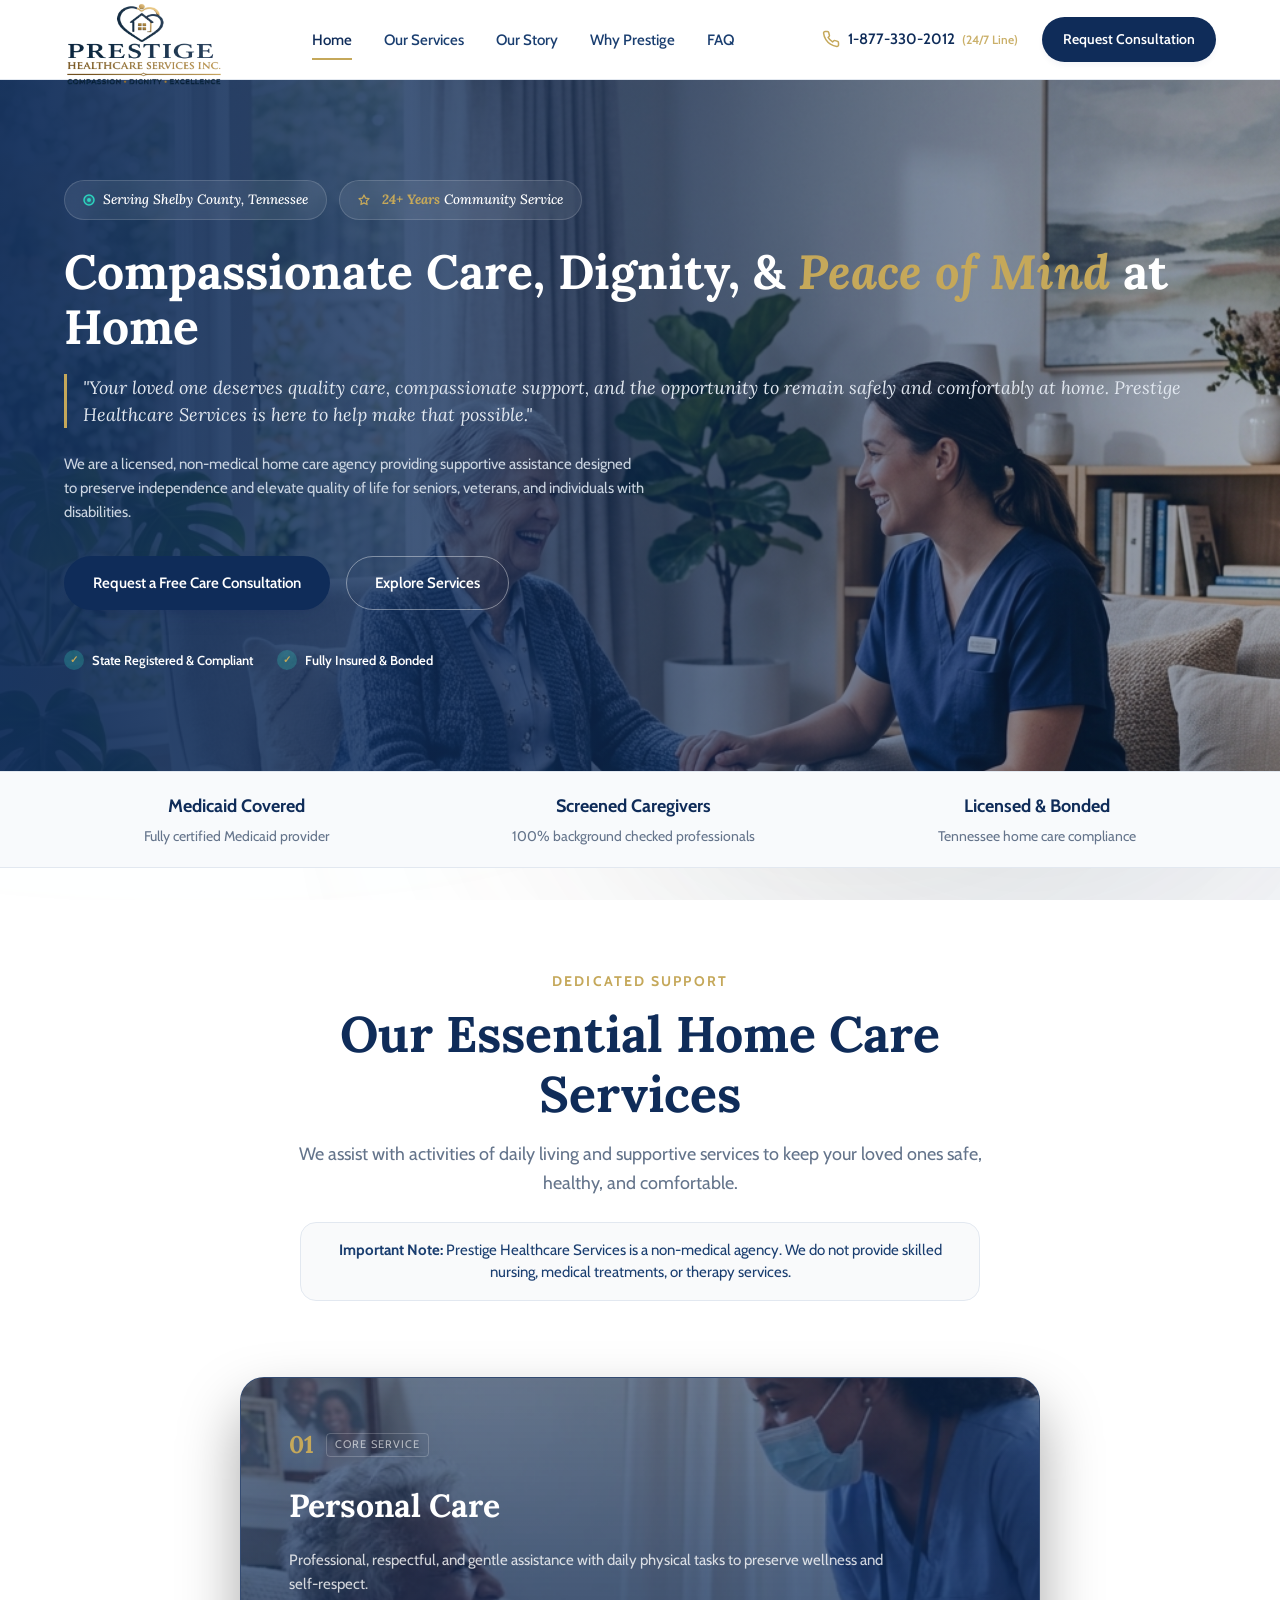
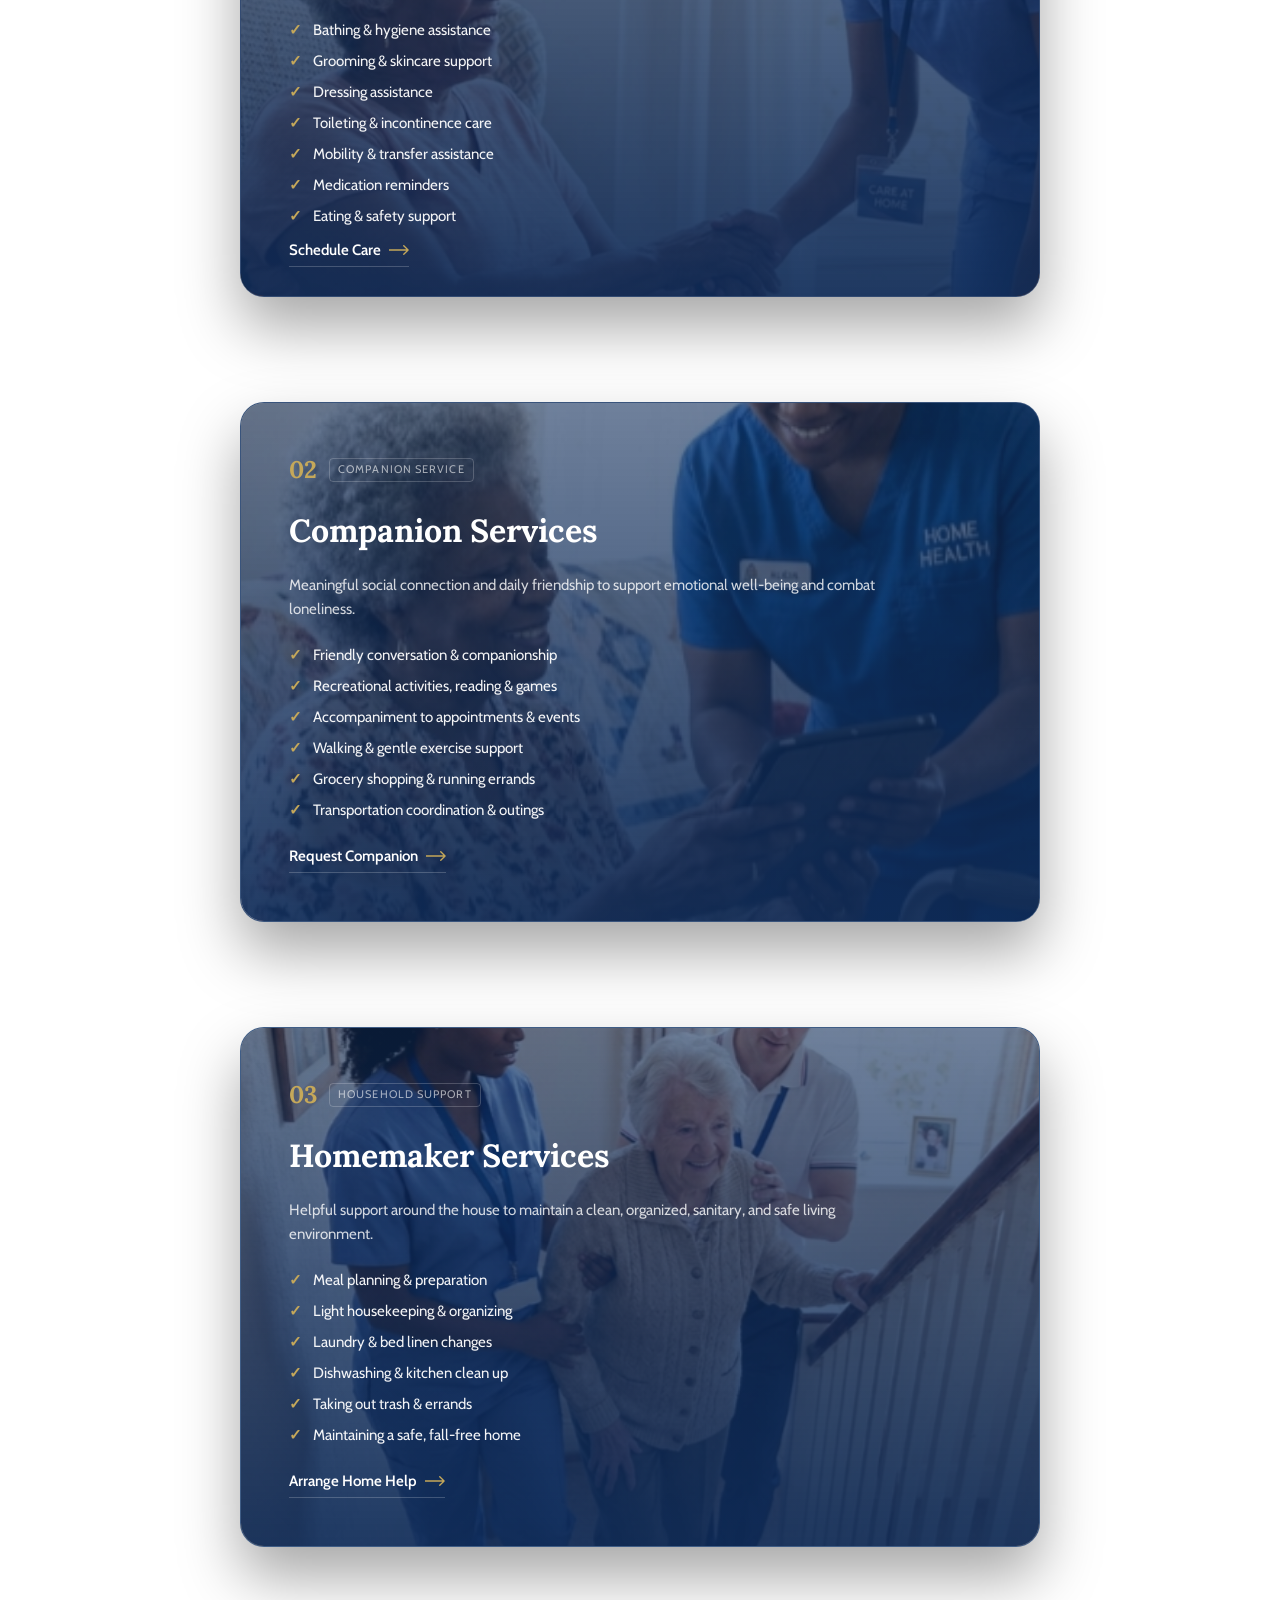
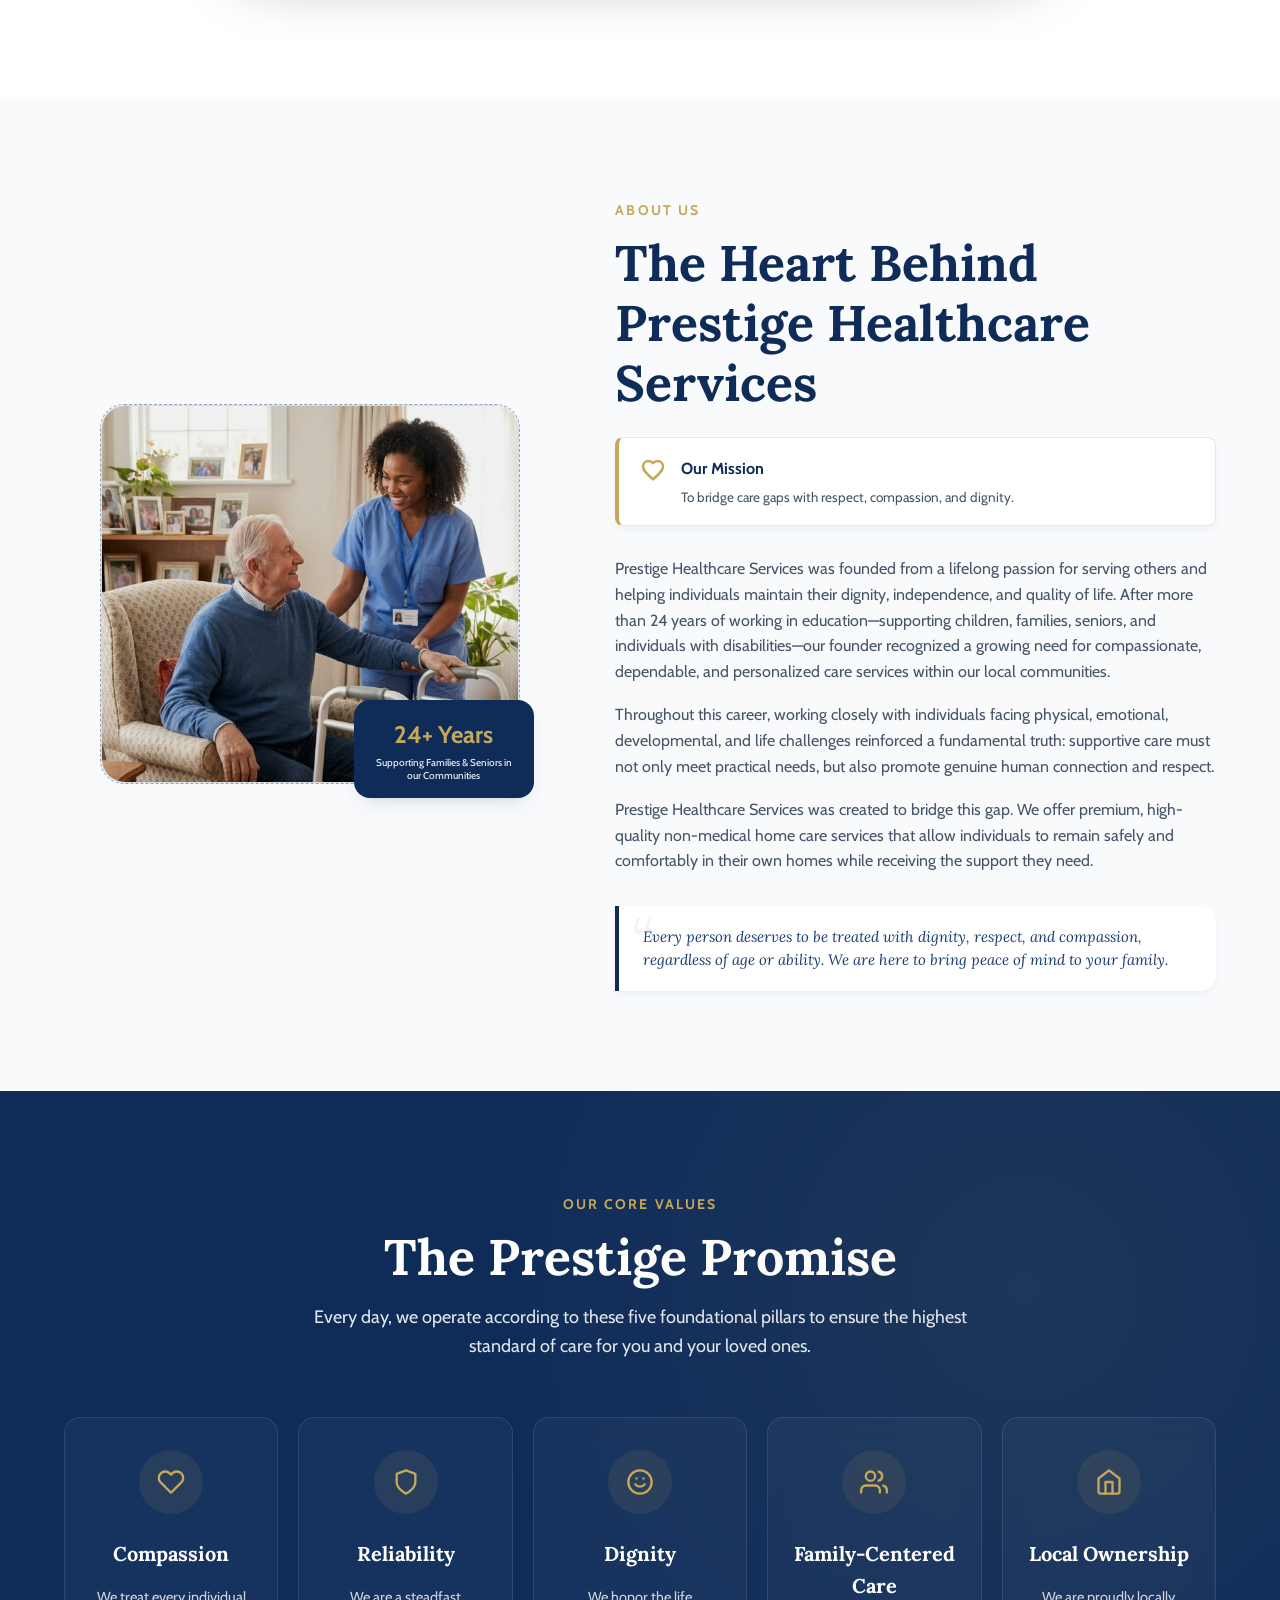
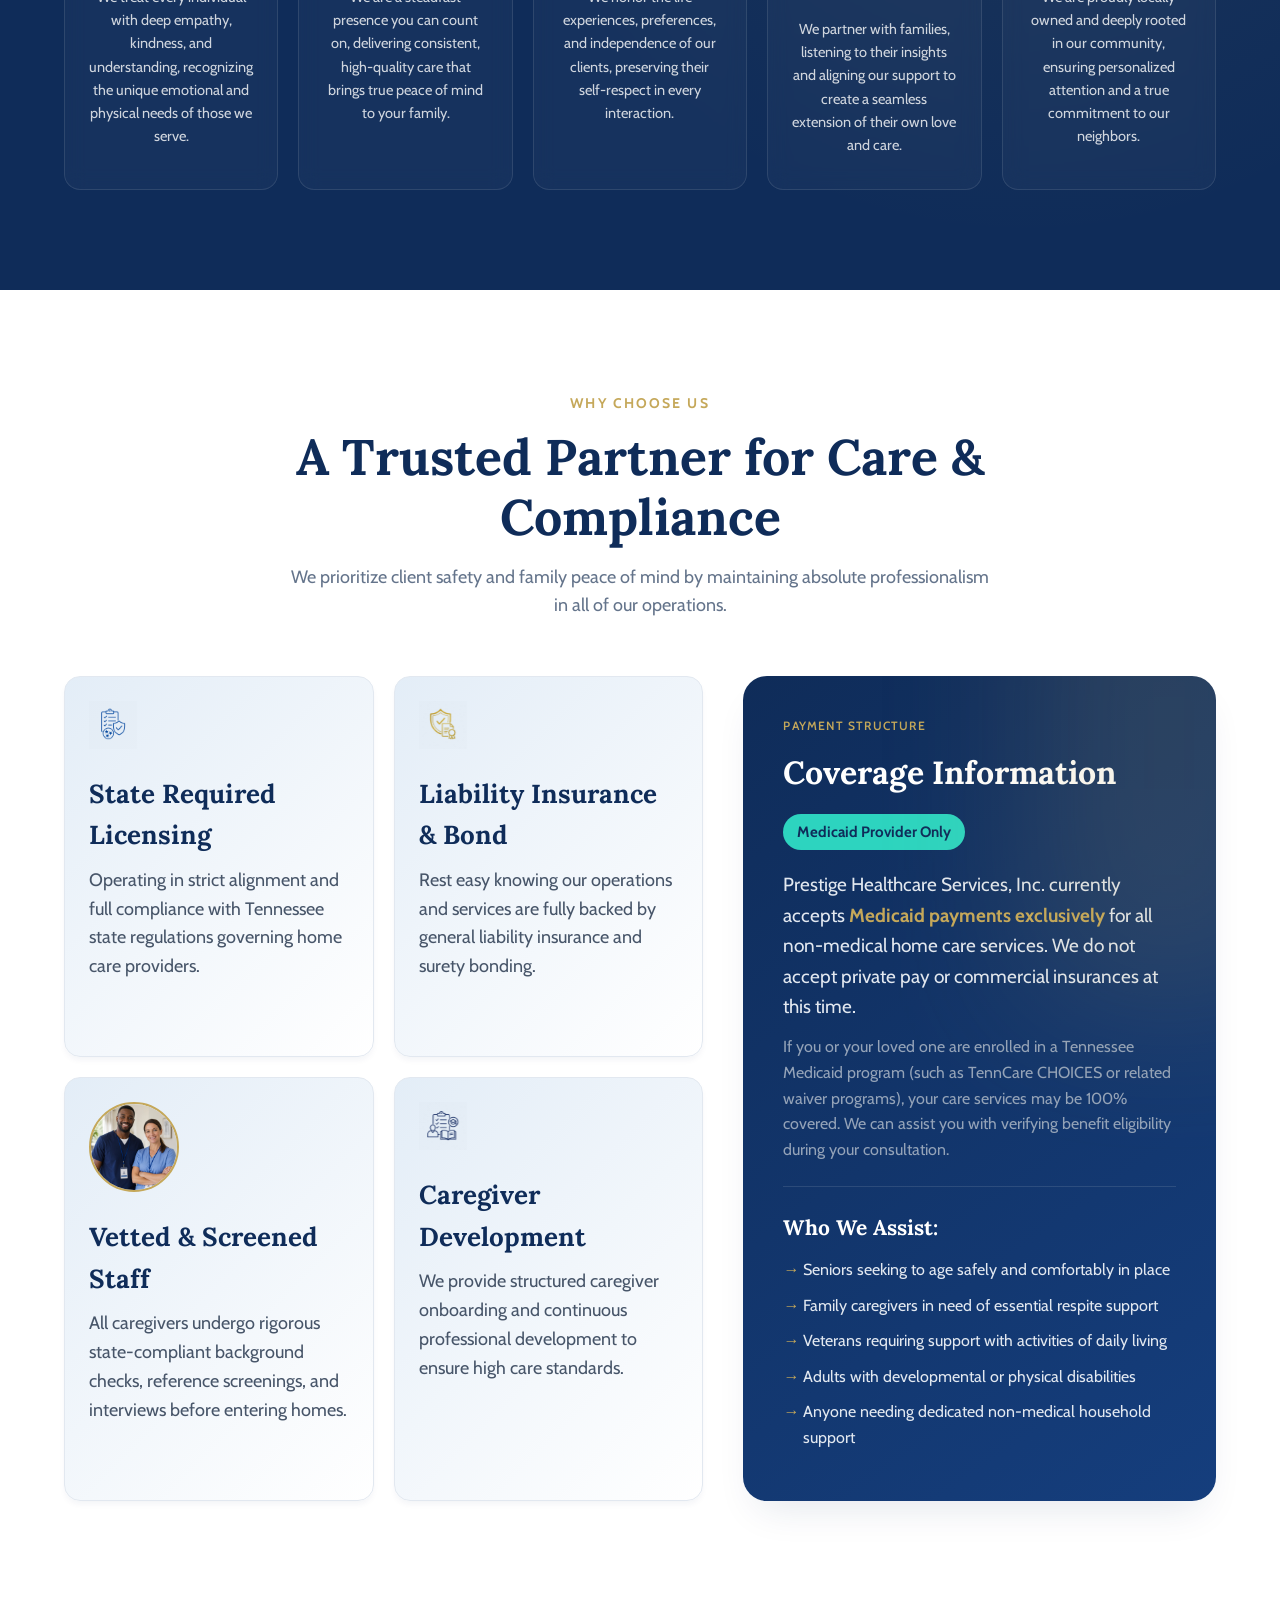
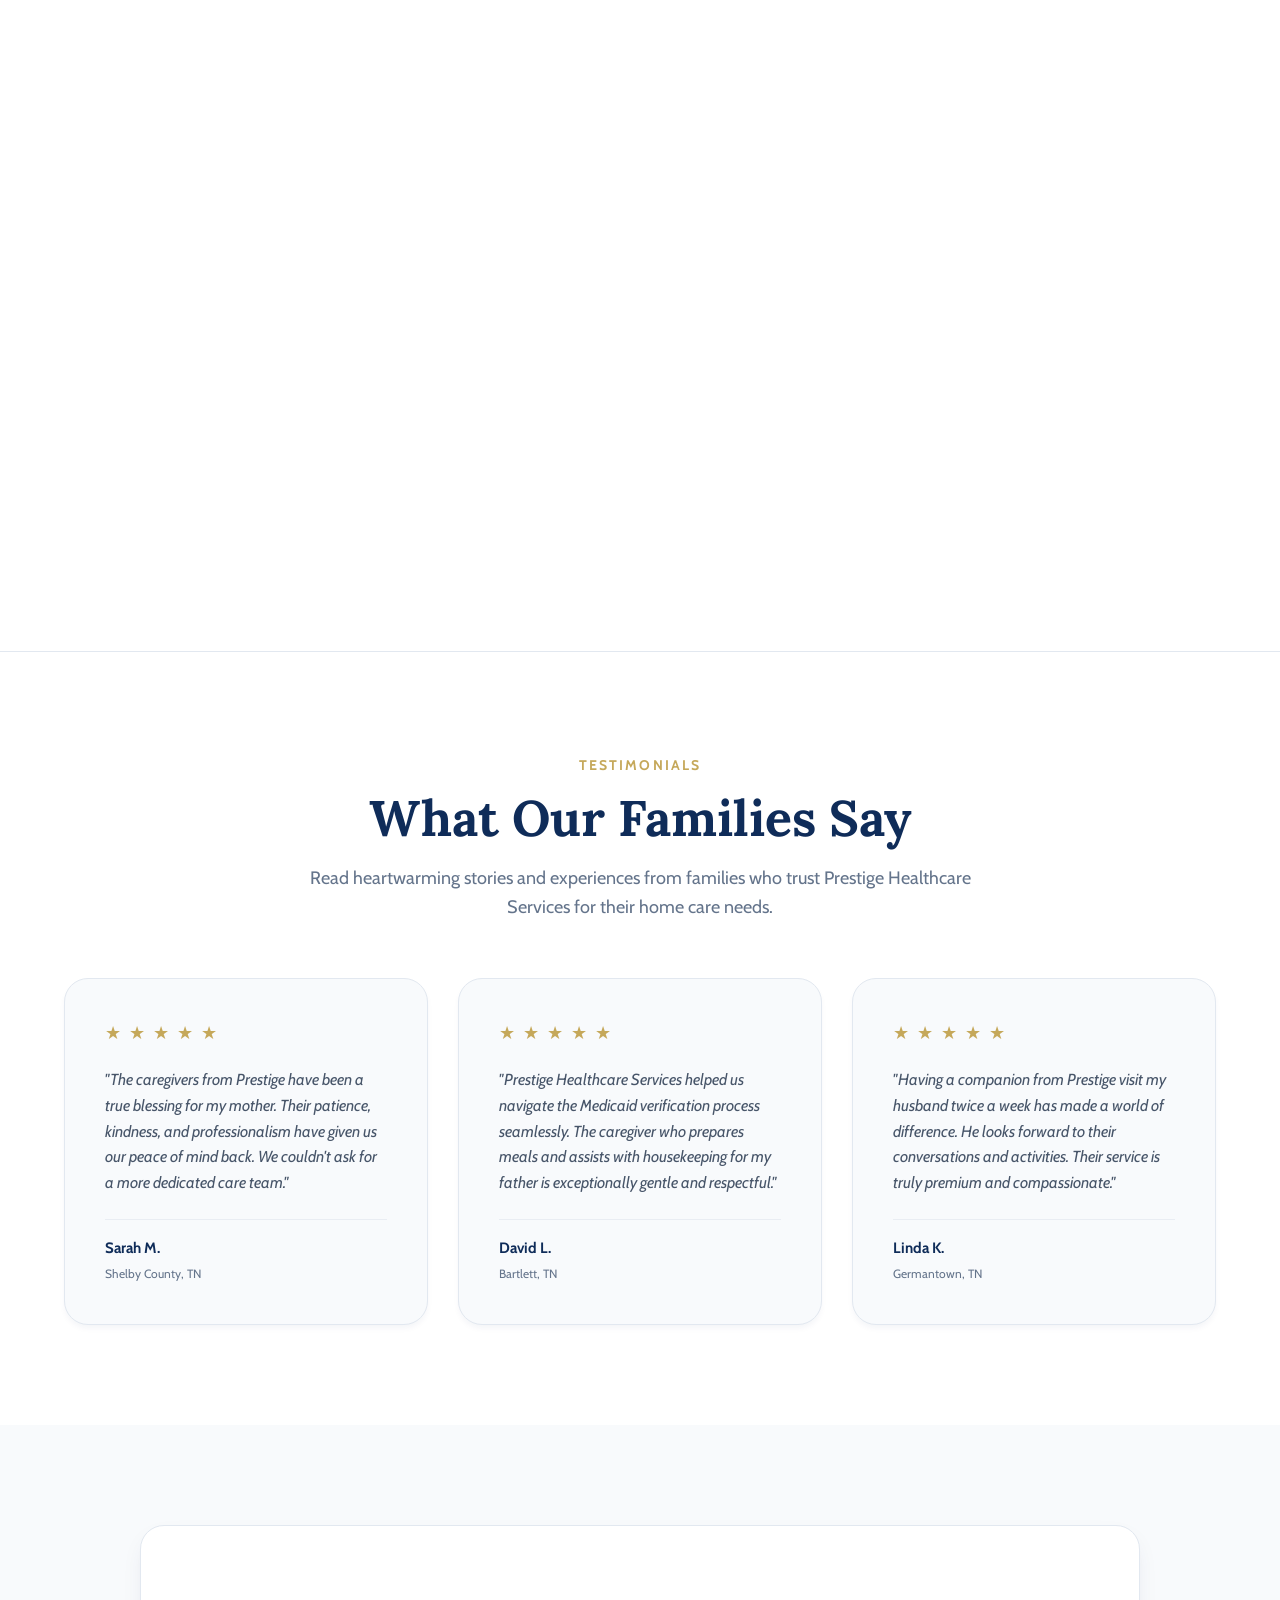
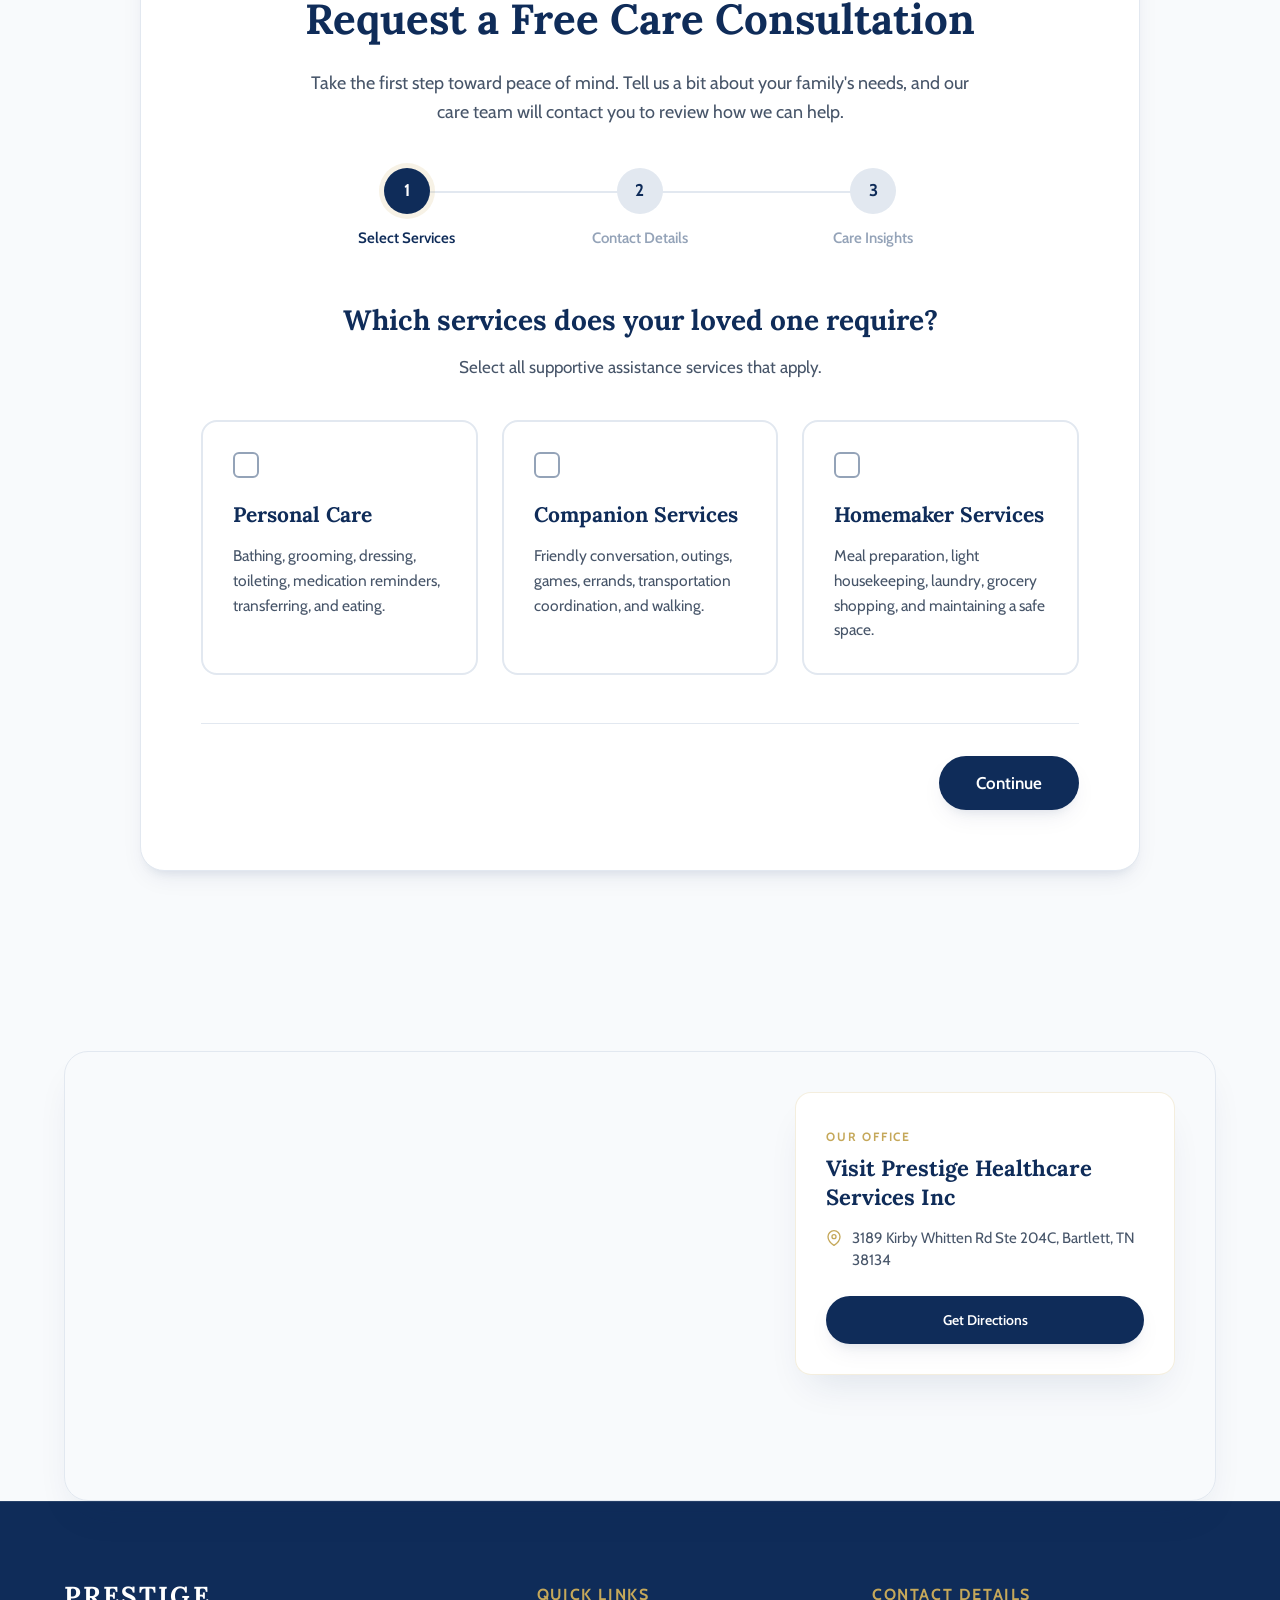
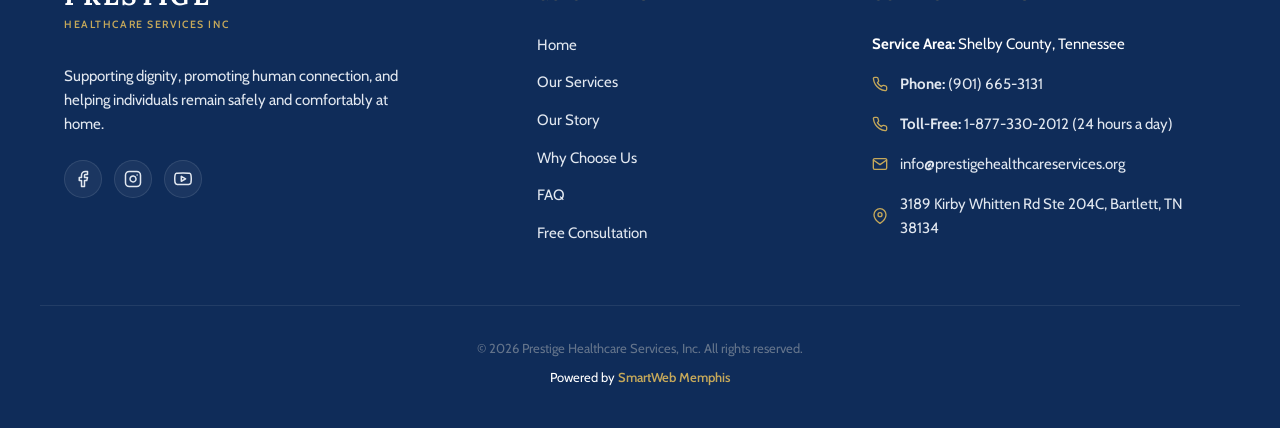
==== commit 639cc01c: "Add Prestige Promise section with core values" ====
--- a/index.html
+++ b/index.html
@@ -341,6 +341,57 @@
                                 Every person deserves to be treated with dignity, respect, and compassion, regardless of age or ability. We are here to bring peace of mind to your family.
                             </p>
                         </div>
+                    </div>
+                </div>
+            </div>
+        </section>
+
+        <!-- The Prestige Promise Section -->
+        <section id="promise" class="promise-section">
+            <div class="section-container">
+                <div class="section-header text-center">
+                    <span class="section-tag">Our Core Values</span>
+                    <h2 class="section-title">The Prestige Promise</h2>
+                    <p class="section-subtitle">
+                        Every day, we operate according to these five foundational pillars to ensure the highest standard of care for you and your loved ones.
+                    </p>
+                </div>
+
+                <div class="promise-grid">
+                    <div class="promise-card">
+                        <div class="promise-icon">
+                            <svg width="28" height="28" viewBox="0 0 24 24" fill="none" stroke="currentColor" stroke-width="2" stroke-linecap="round" stroke-linejoin="round"><path d="M20.84 4.61a5.5 5.5 0 0 0-7.78 0L12 5.67l-1.06-1.06a5.5 5.5 0 0 0-7.78 7.78l1.06 1.06L12 21.23l7.78-7.78 1.06-1.06a5.5 5.5 0 0 0 0-7.78z"></path></svg>
+                        </div>
+                        <h3>Compassion</h3>
+                        <p>We treat every individual with deep empathy, kindness, and understanding, recognizing the unique emotional and physical needs of those we serve.</p>
+                    </div>
+                    <div class="promise-card">
+                        <div class="promise-icon">
+                            <svg width="28" height="28" viewBox="0 0 24 24" fill="none" stroke="currentColor" stroke-width="2" stroke-linecap="round" stroke-linejoin="round"><path d="M12 22s8-4 8-10V5l-8-3-8 3v7c0 6 8 10 8 10z"></path></svg>
+                        </div>
+                        <h3>Reliability</h3>
+                        <p>We are a steadfast presence you can count on, delivering consistent, high-quality care that brings true peace of mind to your family.</p>
+                    </div>
+                    <div class="promise-card">
+                        <div class="promise-icon">
+                            <svg width="28" height="28" viewBox="0 0 24 24" fill="none" stroke="currentColor" stroke-width="2" stroke-linecap="round" stroke-linejoin="round"><circle cx="12" cy="12" r="10"></circle><path d="M8 14s1.5 2 4 2 4-2 4-2"></path><line x1="9" y1="9" x2="9.01" y2="9"></line><line x1="15" y1="9" x2="15.01" y2="9"></line></svg>
+                        </div>
+                        <h3>Dignity</h3>
+                        <p>We honor the life experiences, preferences, and independence of our clients, preserving their self-respect in every interaction.</p>
+                    </div>
+                    <div class="promise-card">
+                        <div class="promise-icon">
+                            <svg width="28" height="28" viewBox="0 0 24 24" fill="none" stroke="currentColor" stroke-width="2" stroke-linecap="round" stroke-linejoin="round"><path d="M17 21v-2a4 4 0 0 0-4-4H5a4 4 0 0 0-4 4v2"></path><circle cx="9" cy="7" r="4"></circle><path d="M23 21v-2a4 4 0 0 0-3-3.87"></path><path d="M16 3.13a4 4 0 0 1 0 7.75"></path></svg>
+                        </div>
+                        <h3>Family-Centered Care</h3>
+                        <p>We partner with families, listening to their insights and aligning our support to create a seamless extension of their own love and care.</p>
+                    </div>
+                    <div class="promise-card">
+                        <div class="promise-icon">
+                            <svg width="28" height="28" viewBox="0 0 24 24" fill="none" stroke="currentColor" stroke-width="2" stroke-linecap="round" stroke-linejoin="round"><path d="M3 9l9-7 9 7v11a2 2 0 0 1-2 2H5a2 2 0 0 1-2-2z"></path><polyline points="9 22 9 12 15 12 15 22"></polyline></svg>
+                        </div>
+                        <h3>Local Ownership</h3>
+                        <p>We are proudly locally owned and deeply rooted in our community, ensuring personalized attention and a true commitment to our neighbors.</p>
                     </div>
                 </div>
             </div>
--- a/styles.css
+++ b/styles.css
@@ -144,24 +144,25 @@
    HEADER & NAVIGATION
    ========================================================================== */
 .main-header {
-    position: fixed;
+    position: fixed !important;
     top: 0;
     left: 0;
     width: 100%;
     height: var(--header-height);
     background-color: #ffffff;
     border-bottom: 1px solid var(--secondary-light);
-    z-index: 1000;
+    z-index: 99999 !important;
     transition: height var(--transition-fast), background-color var(--transition-fast), border-color var(--transition-fast), box-shadow var(--transition-fast);
 }
 
 .main-header.scrolled {
     height: 70px;
     box-shadow: 0 10px 30px -10px rgba(15, 44, 89, 0.08);
-    background-color: rgba(255, 255, 255, 0.65);
-    backdrop-filter: blur(20px);
-    -webkit-backdrop-filter: blur(20px);
+    background-color: rgba(255, 255, 255, 0.75) !important; /* Premium glassy backdrop */
+    backdrop-filter: blur(20px) !important;
+    -webkit-backdrop-filter: blur(20px) !important;
     border-bottom: 1px solid rgba(255, 255, 255, 0.4);
+    z-index: 99999 !important;
 }
 
 .header-container {
@@ -189,10 +190,7 @@
     transition: var(--transition-fast);
 }
 
-.main-header.scrolled .header-logo {
-    height: 125px;
-    margin: -5px 0 -35px 0;
-}
+
 
 .logo-emblem {
     width: 38px;
@@ -357,7 +355,7 @@
     background: transparent;
     border: none;
     cursor: pointer;
-    z-index: 1100;
+    z-index: 100000 !important;
 }
 
 .hamburger-bar {
@@ -1203,6 +1201,120 @@
 }
 
 /* ==========================================================================
+   PRESTIGE PROMISE SECTION
+   ========================================================================== */
+.promise-section {
+    padding: 100px 0;
+    background-color: var(--primary); /* Deep navy background for premium contrast */
+    color: var(--bg-white);
+    position: relative;
+    overflow: hidden;
+}
+
+/* Subtle background accent for the section */
+.promise-section::before {
+    content: '';
+    position: absolute;
+    top: -50%;
+    right: -20%;
+    width: 80%;
+    height: 150%;
+    background: radial-gradient(circle, rgba(197, 168, 90, 0.08) 0%, transparent 70%);
+    pointer-events: none;
+}
+
+.promise-section .section-title {
+    color: var(--bg-white);
+}
+
+.promise-section .section-subtitle {
+    color: var(--secondary-light);
+}
+
+.promise-grid {
+    display: grid;
+    grid-template-columns: repeat(5, 1fr);
+    gap: 20px;
+    margin-top: 50px;
+}
+
+.promise-card {
+    background-color: rgba(255, 255, 255, 0.03);
+    border: 1px solid rgba(255, 255, 255, 0.1);
+    border-radius: var(--border-radius-md);
+    padding: 32px 24px;
+    transition: var(--transition-smooth);
+    backdrop-filter: blur(10px);
+    -webkit-backdrop-filter: blur(10px);
+    display: flex;
+    flex-direction: column;
+    align-items: center;
+    text-align: center;
+    position: relative;
+    overflow: hidden;
+    z-index: 1;
+}
+
+.promise-card::after {
+    content: '';
+    position: absolute;
+    bottom: 0;
+    left: 0;
+    width: 100%;
+    height: 3px;
+    background-color: var(--accent-teal);
+    transform: scaleX(0);
+    transform-origin: bottom center;
+    transition: transform var(--transition-smooth);
+    z-index: 2;
+}
+
+.promise-card:hover {
+    transform: translateY(-8px);
+    background-color: rgba(255, 255, 255, 0.06);
+    border-color: rgba(197, 168, 90, 0.3);
+    box-shadow: 0 15px 30px rgba(0, 0, 0, 0.2);
+}
+
+.promise-card:hover::after {
+    transform: scaleX(1);
+}
+
+.promise-icon {
+    width: 64px;
+    height: 64px;
+    border-radius: 50%;
+    background-color: rgba(197, 168, 90, 0.1);
+    color: var(--accent-teal);
+    display: flex;
+    align-items: center;
+    justify-content: center;
+    margin-bottom: 24px;
+    transition: var(--transition-smooth);
+}
+
+.promise-card:hover .promise-icon {
+    background-color: var(--accent-teal);
+    color: var(--primary);
+    transform: scale(1.1);
+}
+
+.promise-card h3 {
+    font-family: var(--font-headings);
+    font-size: 20px;
+    color: var(--bg-white);
+    margin-bottom: 16px;
+    font-weight: 700;
+}
+
+.promise-card p {
+    font-size: 14.5px;
+    color: rgba(255, 255, 255, 0.8);
+    line-height: 1.6;
+    font-family: var(--font-body);
+}
+
+/* ==========================================================================
    WHY CHOOSE US / TRUST SECTION
    ========================================================================== */
 .why-us-section {
@@ -1396,27 +1508,12 @@
     overflow: hidden;
 }
 
-/* Top and bottom gradient fades to blend the image smoothly into surrounding sections */
-.parallax-bg-wrapper::before {
-    content: "";
-    position: absolute;
-    inset: 0;
-    background: linear-gradient(to bottom, 
-        #ffffff 0%, 
-        rgba(255, 255, 255, 0) 15%, 
-        rgba(248, 250, 252, 0) 85%, 
-        #f8fafc 100%
-    );
-    z-index: 3; /* Sits on top of the image and the navy tint */
-    pointer-events: none;
-}
-
 /* Subtle brand navy gradient overlay to tint the photo */
 .parallax-bg-wrapper::after {
     content: "";
     position: absolute;
     inset: 0;
-    background: linear-gradient(to bottom, rgba(15, 44, 89, 0.25) 0%, rgba(15, 44, 89, 0.5) 100%);
+    display: none; /* Removed gradient overlay per user request */
     z-index: 2; /* Sits directly on top of the fixed background image */
     pointer-events: none;
 }
@@ -2523,6 +2620,11 @@
     .testimonials-grid {
         grid-template-columns: repeat(2, 1fr);
     }
+    
+    .promise-grid {
+        grid-template-columns: repeat(3, 1fr);
+        gap: 24px;
+    }
 }
 
 /* Up to 768px (Tablets) */
@@ -2536,13 +2638,20 @@
         order: 1;
     }
 
+    .main-header.scrolled {
+        background-color: rgba(255, 255, 255, 0.75) !important; /* Premium glassy backdrop on mobile too */
+        backdrop-filter: blur(20px) !important;
+        -webkit-backdrop-filter: blur(20px) !important;
+        z-index: 99999 !important;
+    }
+
     .menu-toggle {
         display: flex;
         order: 3;
     }
     
     .nav-menu {
-        position: fixed;
+        position: fixed !important;
         top: var(--header-height);
         left: -100%;
         width: 100%;
@@ -2557,7 +2666,7 @@
         gap: 36px;
         transition: var(--transition-smooth);
         box-shadow: 0 10px 15px -3px rgba(0, 0, 0, 0.05);
-        z-index: 999;
+        z-index: 99998 !important;
     }
     
     .main-header.scrolled .nav-menu {
@@ -2655,6 +2764,31 @@
     
     .services-grid {
         grid-template-columns: 1fr;
+    }
+    
+    .promise-section {
+        padding: 80px 0;
+    }
+    .promise-grid {
+        grid-template-columns: 1fr;
+        gap: 16px;
+    }
+    .promise-card {
+        padding: 24px;
+        flex-direction: row;
+        align-items: flex-start;
+        text-align: left;
+    }
+    .promise-icon {
+        width: 54px;
+        height: 54px;
+        margin-bottom: 0;
+        margin-right: 20px;
+        flex-shrink: 0;
+    }
+    .promise-card h3 {
+        margin-bottom: 8px;
+        font-size: 18px;
     }
     
     .compliance-column {
@@ -2741,24 +2875,10 @@
     }
     
     /* Scroll Reveal Animations (Mobile Only) */
-    .testimonial-card.reveal-left {
-        opacity: 0;
-        transform: translate3d(-50px, 0, 0);
-        transition: opacity 0.8s cubic-bezier(0.16, 1, 0.3, 1), transform 0.8s cubic-bezier(0.16, 1, 0.3, 1);
+    .testimonial-card.reveal-left,
+    .testimonial-card.reveal-right {
         will-change: transform, opacity;
-    }
-    
-    .testimonial-card.reveal-right {
-        opacity: 0;
-        transform: translate3d(50px, 0, 0);
-        transition: opacity 0.8s cubic-bezier(0.16, 1, 0.3, 1), transform 0.8s cubic-bezier(0.16, 1, 0.3, 1);
-        will-change: transform, opacity;
-    }
-    
-    .testimonial-card.reveal-left.active,
-    .testimonial-card.reveal-right.active {
-        opacity: 1;
-        transform: translate3d(0, 0, 0);
+        transition: transform 0.15s cubic-bezier(0.25, 0.46, 0.45, 0.94), opacity 0.15s cubic-bezier(0.25, 0.46, 0.45, 0.94);
     }
 }
 
@@ -2774,11 +2894,7 @@
         max-width: 170px;
     }
     
-    .main-header.scrolled .header-logo {
-        height: 105px;
-        margin: -5px 0 -30px 0;
-        max-width: 140px;
-    }
+
 
     .header-actions .header-phone-link {
         font-size: 14px;
@@ -2853,9 +2969,7 @@
         max-width: 140px;
     }
     
-    .main-header.scrolled .header-logo {
-        max-width: 120px;
-    }
+
 
     .header-actions .header-phone-link {
         font-size: 12px;
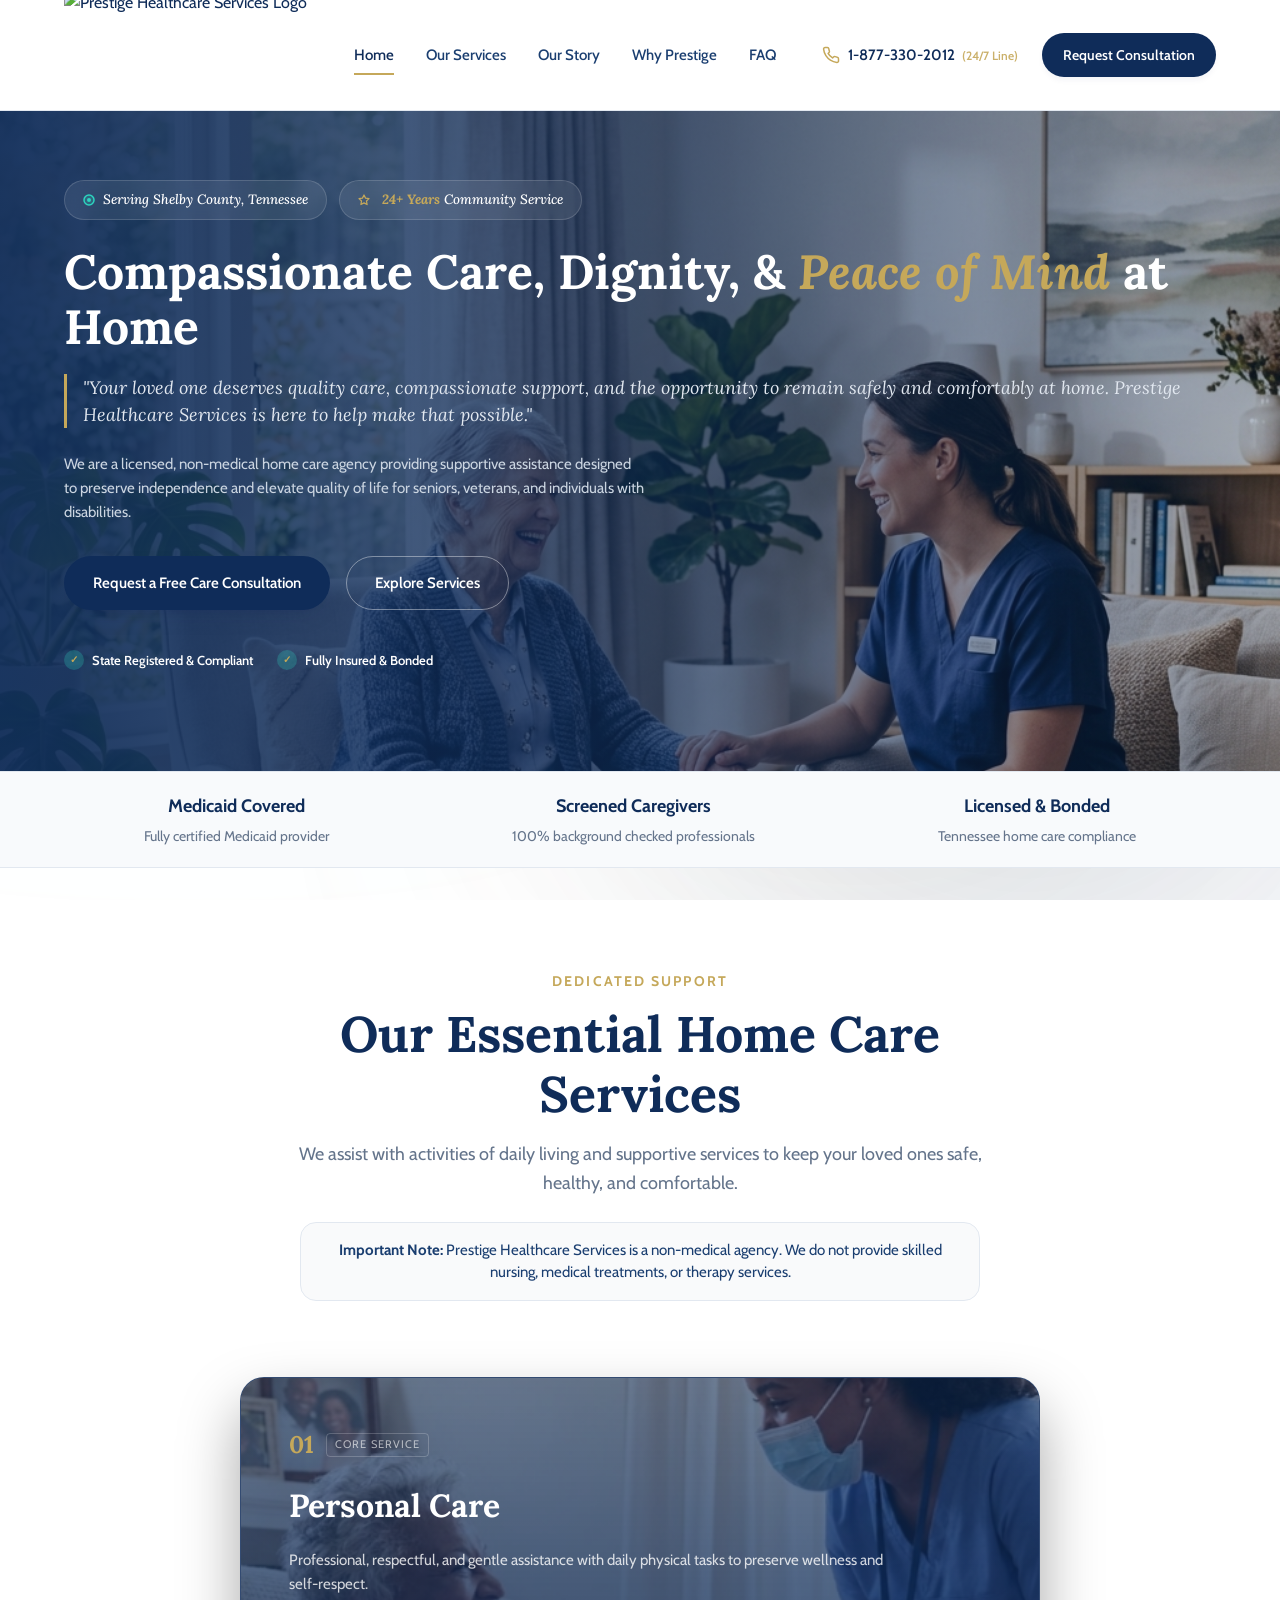
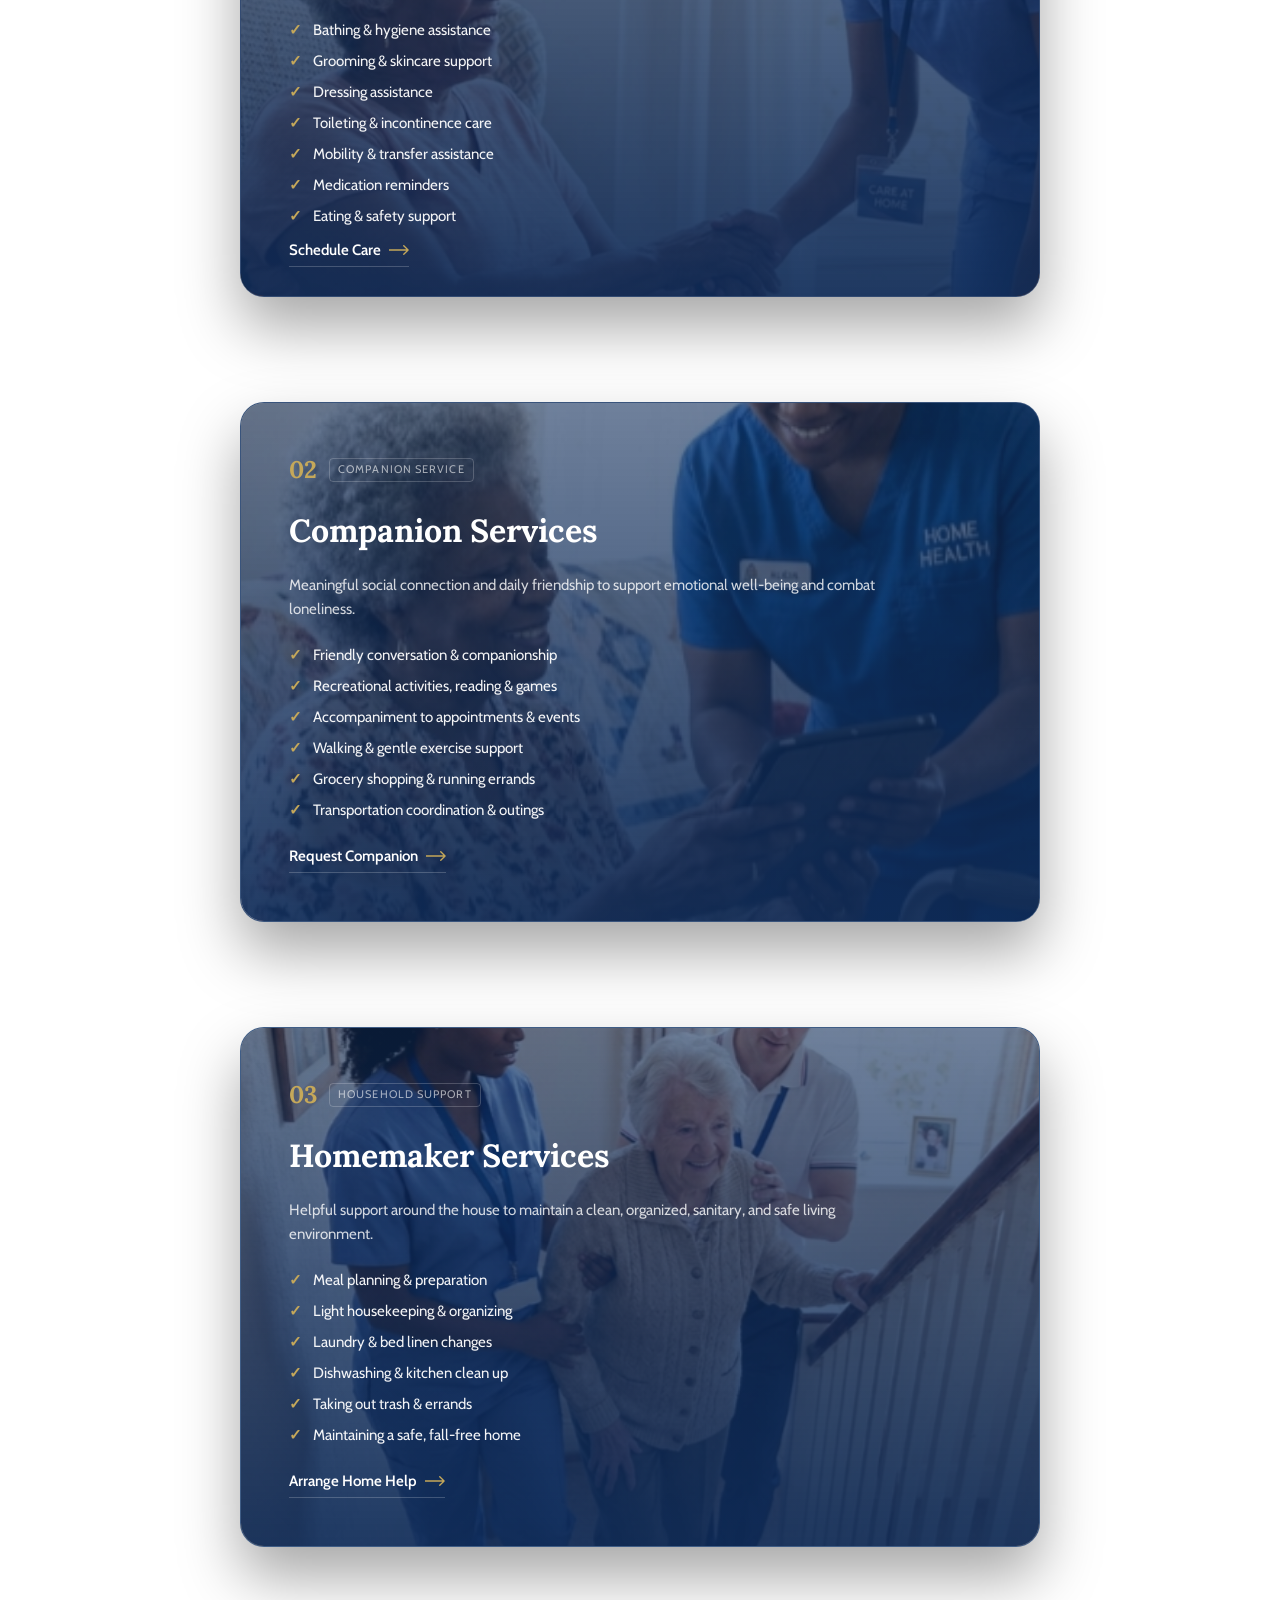
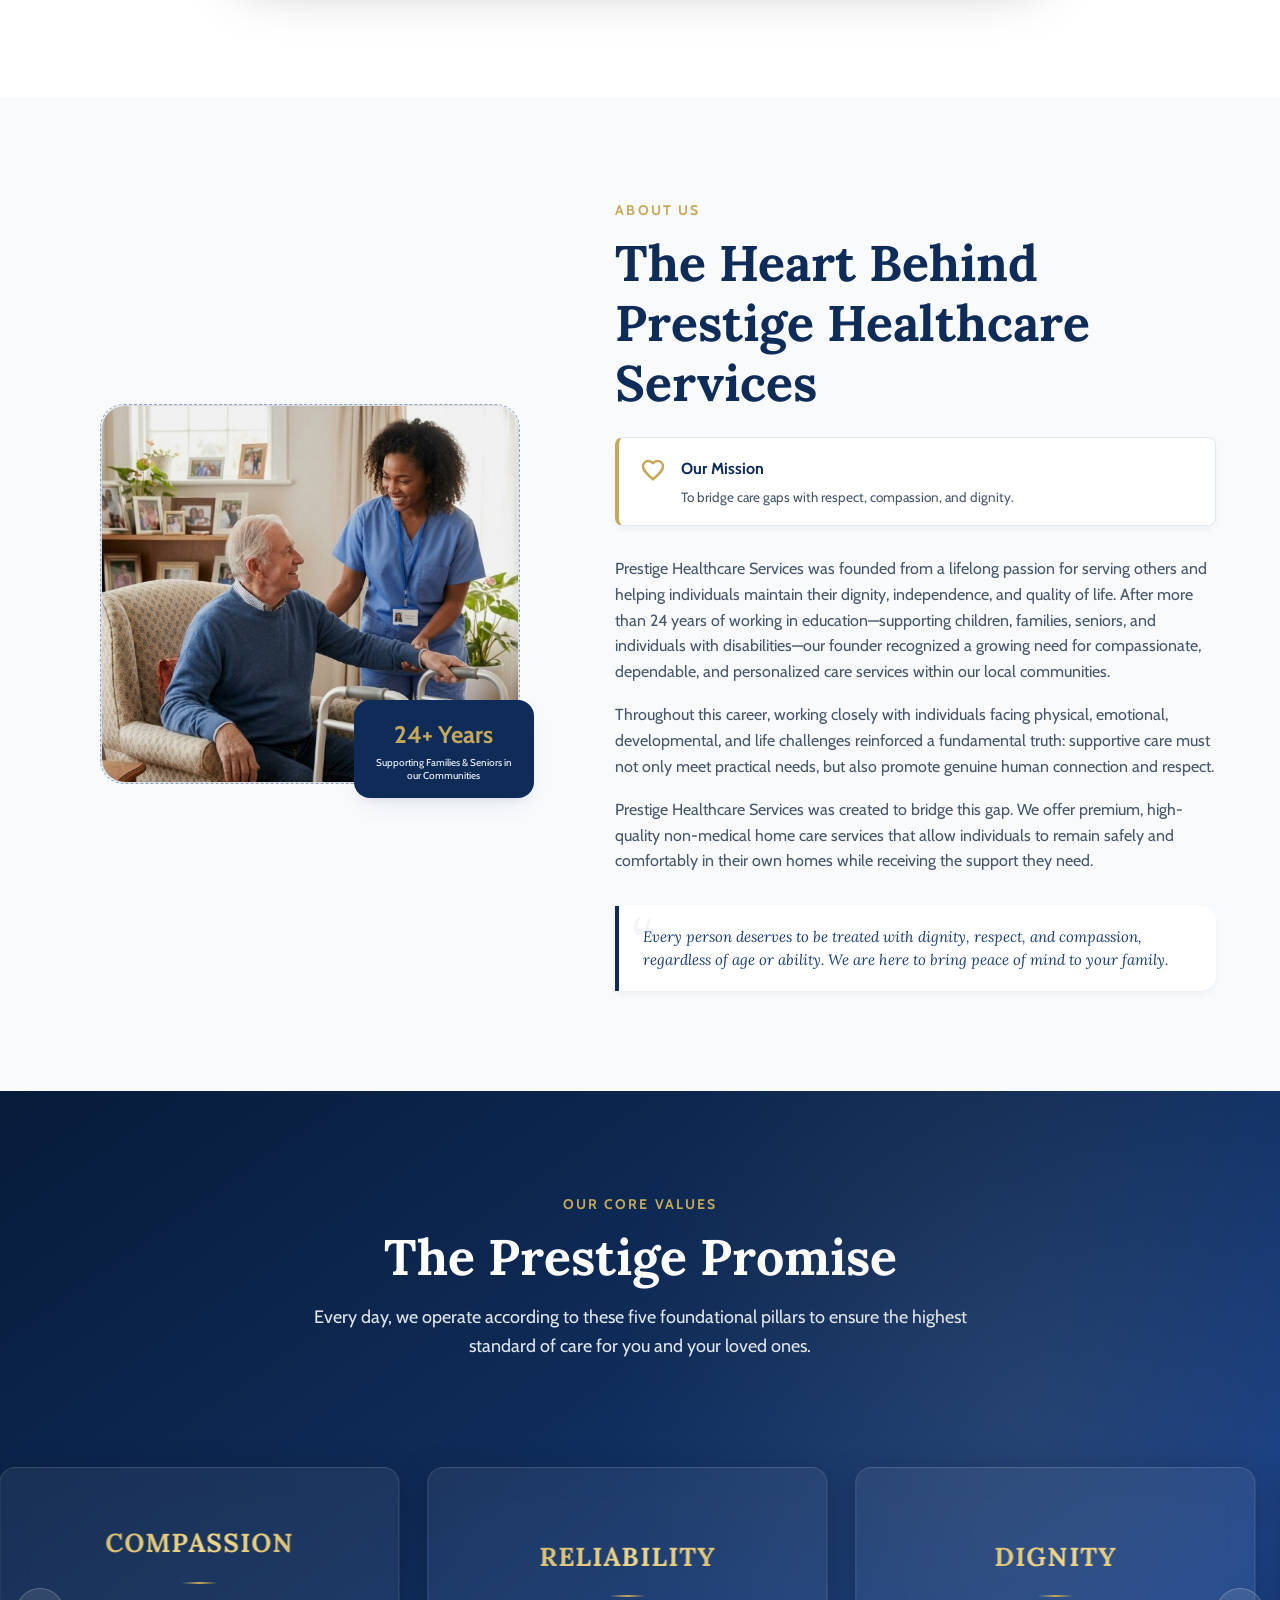
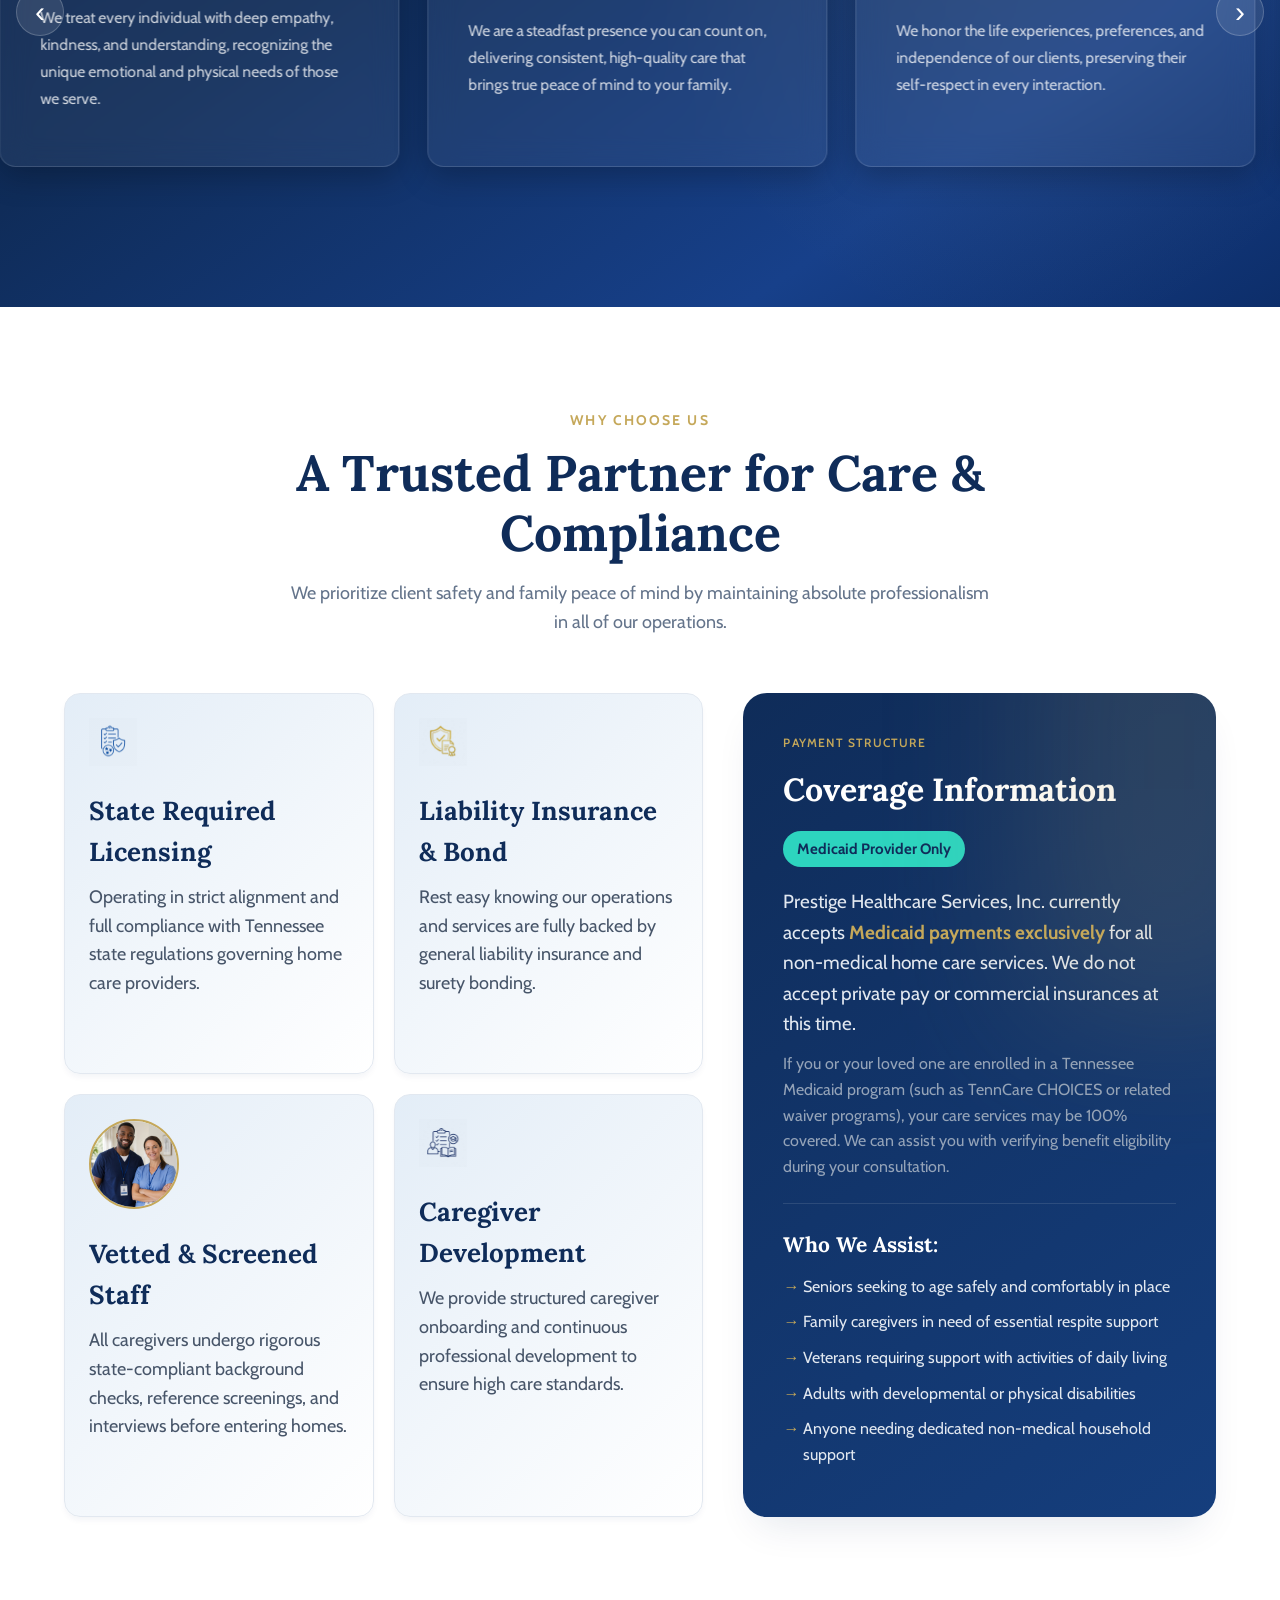
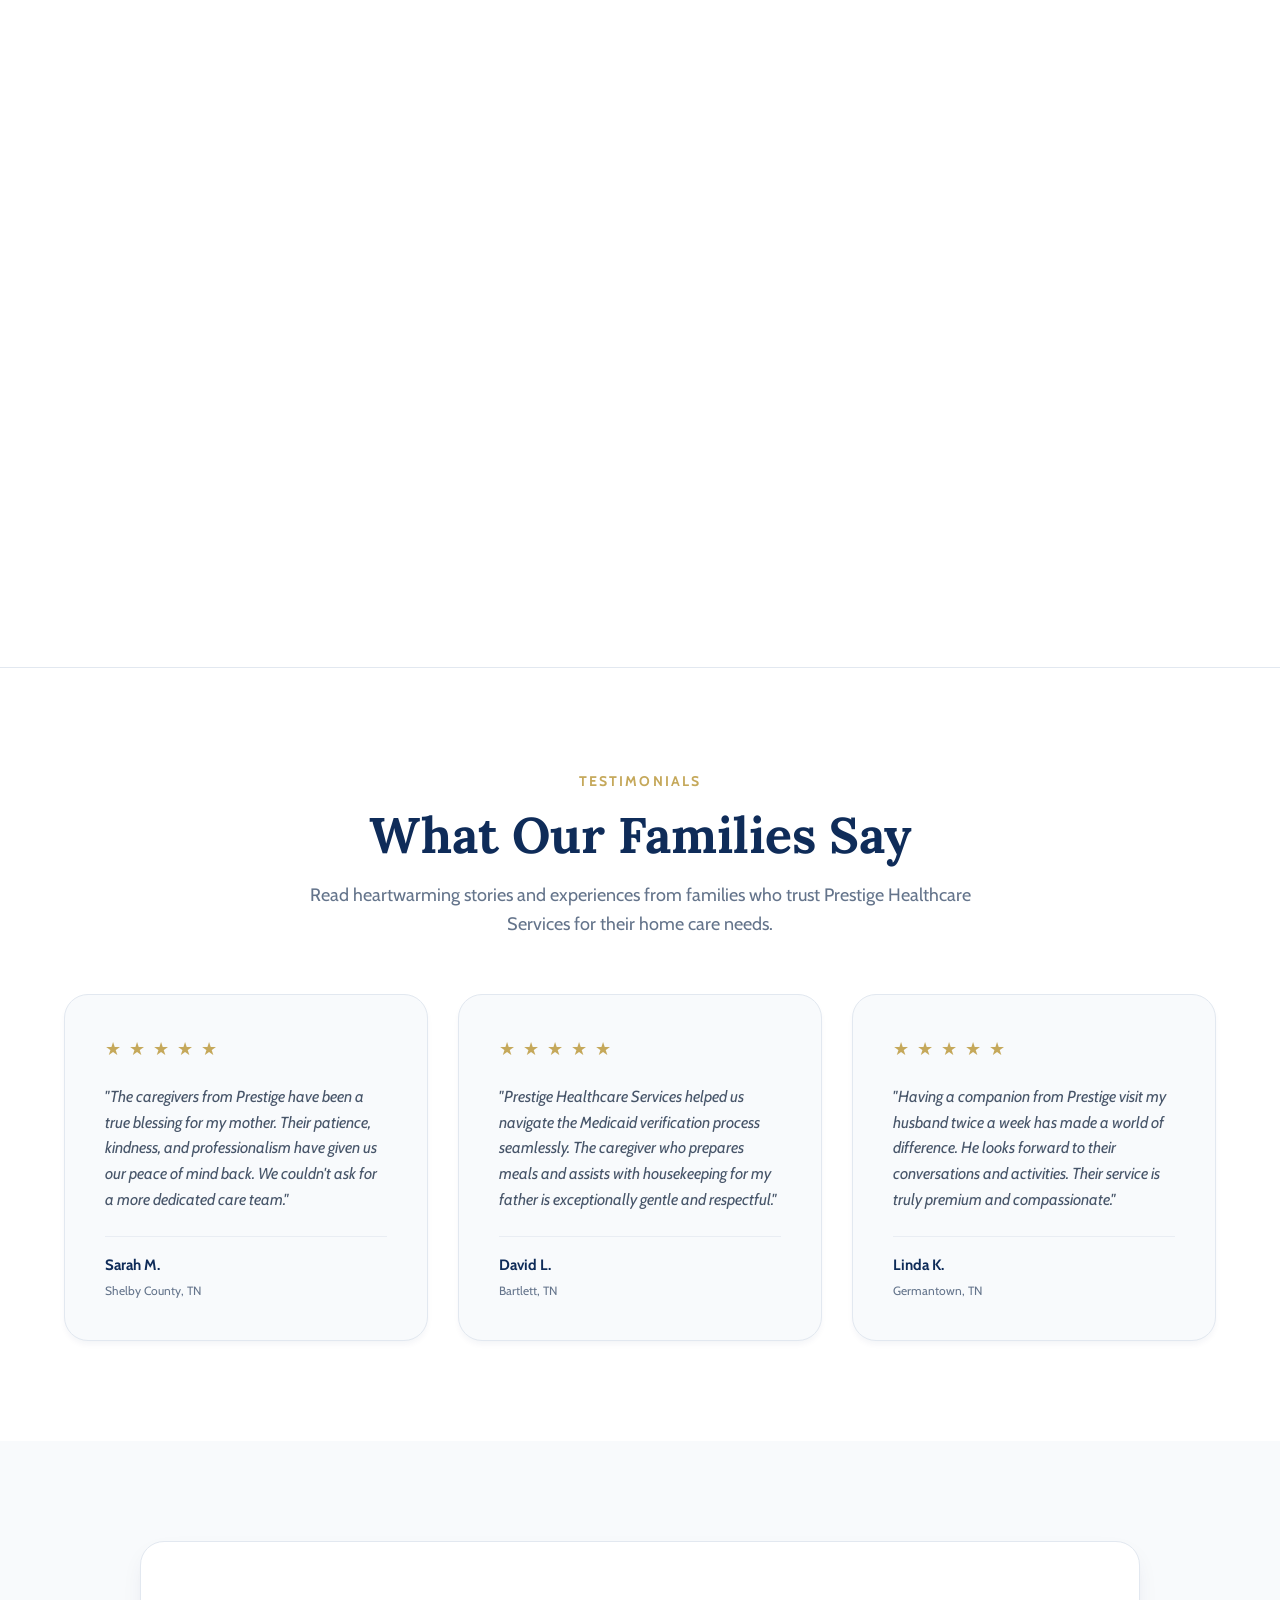
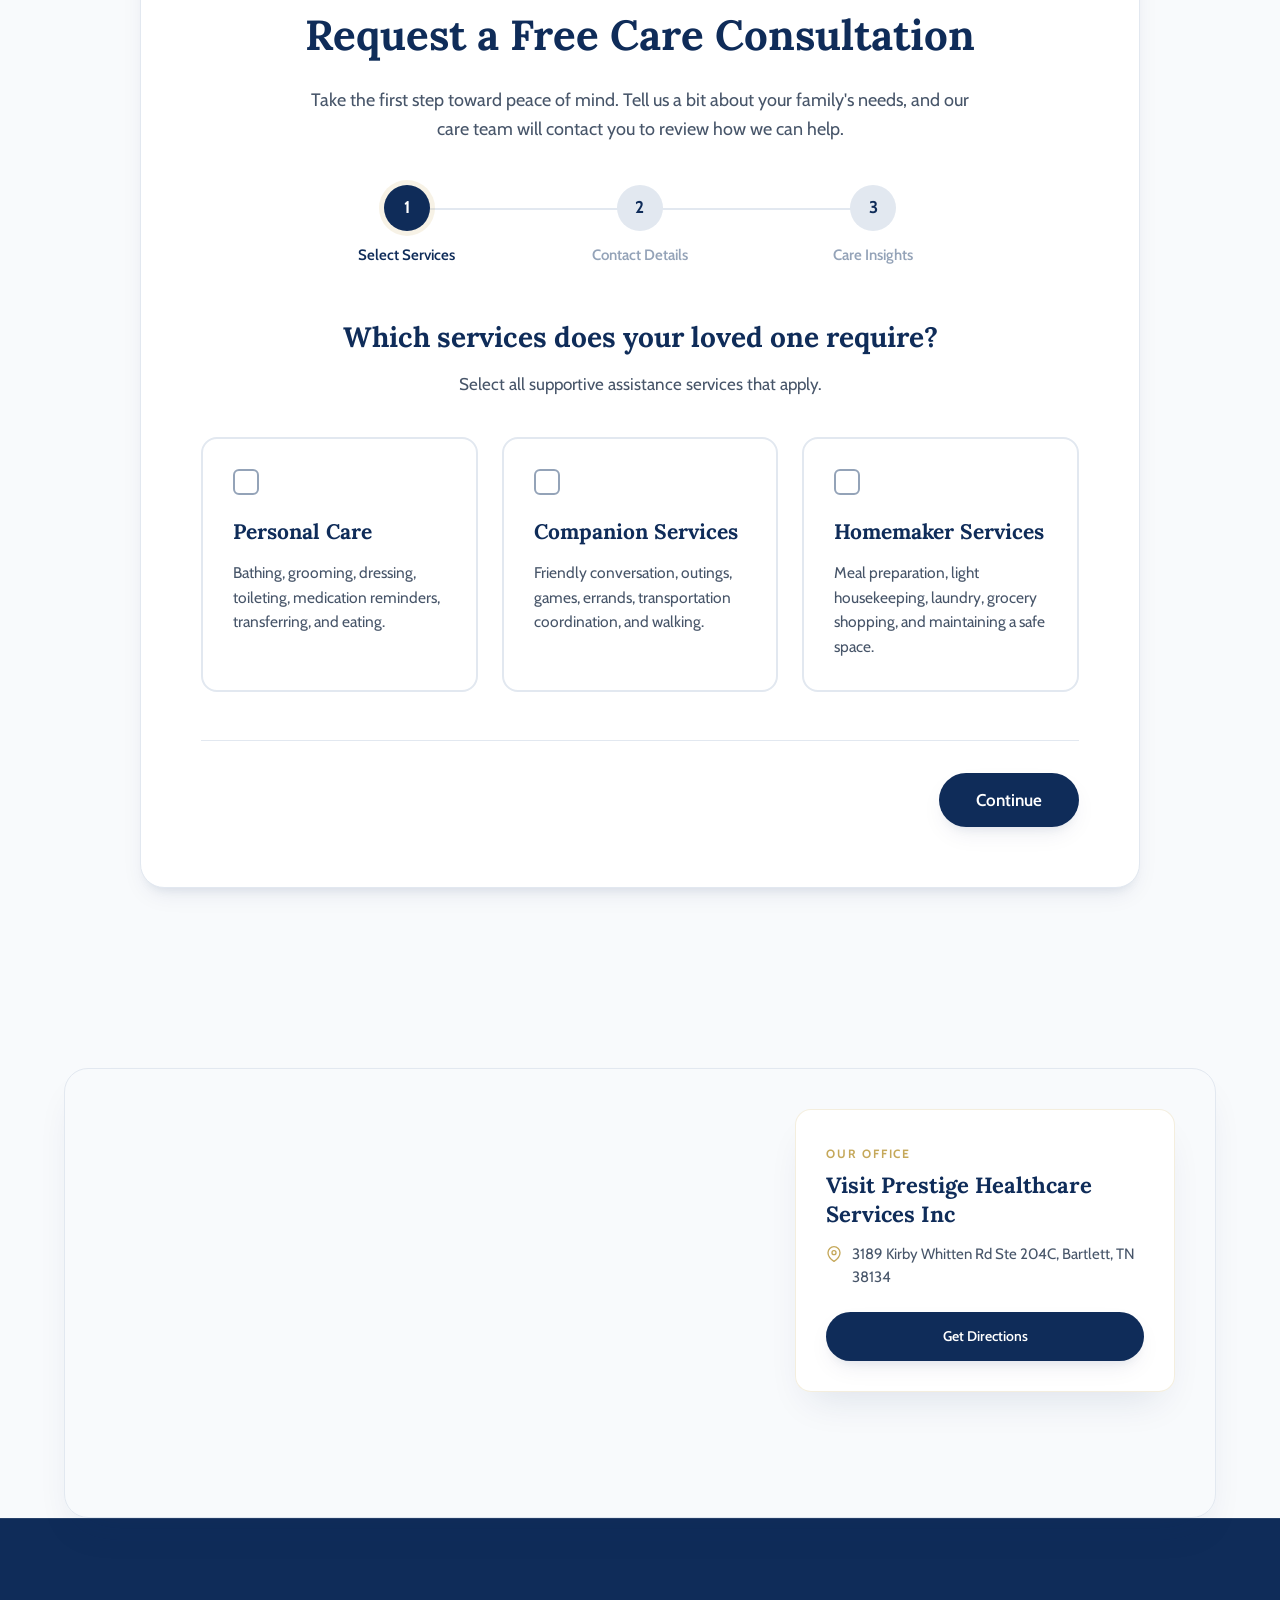
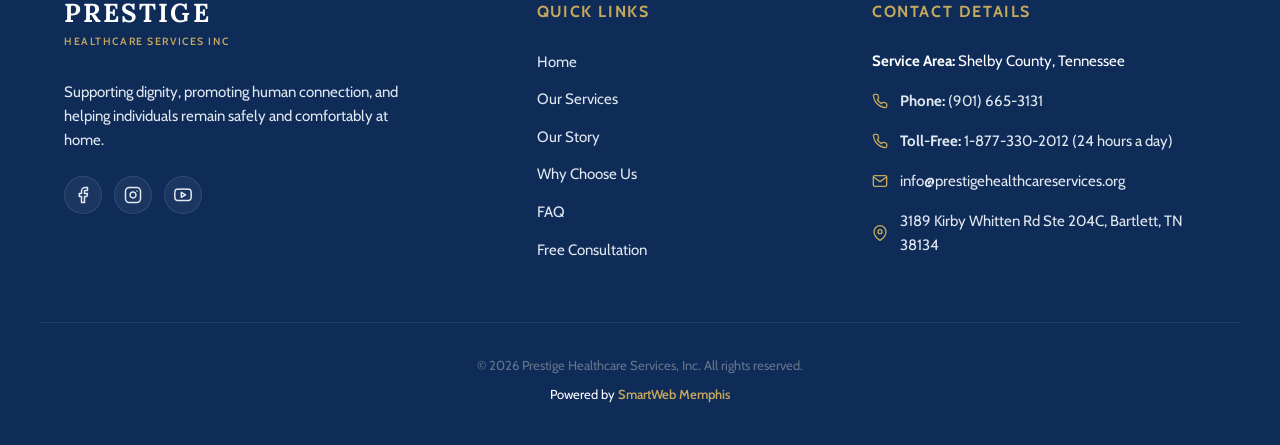
==== commit 304fd01b: "feat: Prestige Promise carousel, mobile header layout & sticky fix - Replace promise grid with auto-" ====
--- a/index.html
+++ b/index.html
@@ -32,7 +32,7 @@
     <header class="main-header" id="main-header">
         <div class="header-container">
             <a href="#home" class="logo-link" id="logo-link">
-                <img src="assets/logo.png" alt="Prestige Healthcare Services Logo" class="header-logo">
+                <img src="assets/presige logo inc 1.png" alt="Prestige Healthcare Services Logo" class="header-logo">
             </a>
 
             <!-- Mobile Navigation Menu Toggle -->
@@ -356,44 +356,32 @@
                         Every day, we operate according to these five foundational pillars to ensure the highest standard of care for you and your loved ones.
                     </p>
                 </div>
-
-                <div class="promise-grid">
+            </div>
+            <div class="promise-track-wrapper">
+                <button class="promise-nav promise-prev" aria-label="Previous card">&#8249;</button>
+                <div class="promise-track">
                     <div class="promise-card">
-                        <div class="promise-icon">
-                            <svg width="28" height="28" viewBox="0 0 24 24" fill="none" stroke="currentColor" stroke-width="2" stroke-linecap="round" stroke-linejoin="round"><path d="M20.84 4.61a5.5 5.5 0 0 0-7.78 0L12 5.67l-1.06-1.06a5.5 5.5 0 0 0-7.78 7.78l1.06 1.06L12 21.23l7.78-7.78 1.06-1.06a5.5 5.5 0 0 0 0-7.78z"></path></svg>
-                        </div>
                         <h3>Compassion</h3>
-                        <p>We treat every individual with deep empathy, kindness, and understanding, recognizing the unique emotional and physical needs of those we serve.</p>
+                        <div class="promise-body"><p>We treat every individual with deep empathy, kindness, and understanding, recognizing the unique emotional and physical needs of those we serve.</p></div>
                     </div>
                     <div class="promise-card">
-                        <div class="promise-icon">
-                            <svg width="28" height="28" viewBox="0 0 24 24" fill="none" stroke="currentColor" stroke-width="2" stroke-linecap="round" stroke-linejoin="round"><path d="M12 22s8-4 8-10V5l-8-3-8 3v7c0 6 8 10 8 10z"></path></svg>
-                        </div>
                         <h3>Reliability</h3>
-                        <p>We are a steadfast presence you can count on, delivering consistent, high-quality care that brings true peace of mind to your family.</p>
+                        <div class="promise-body"><p>We are a steadfast presence you can count on, delivering consistent, high-quality care that brings true peace of mind to your family.</p></div>
                     </div>
                     <div class="promise-card">
-                        <div class="promise-icon">
-                            <svg width="28" height="28" viewBox="0 0 24 24" fill="none" stroke="currentColor" stroke-width="2" stroke-linecap="round" stroke-linejoin="round"><circle cx="12" cy="12" r="10"></circle><path d="M8 14s1.5 2 4 2 4-2 4-2"></path><line x1="9" y1="9" x2="9.01" y2="9"></line><line x1="15" y1="9" x2="15.01" y2="9"></line></svg>
-                        </div>
                         <h3>Dignity</h3>
-                        <p>We honor the life experiences, preferences, and independence of our clients, preserving their self-respect in every interaction.</p>
+                        <div class="promise-body"><p>We honor the life experiences, preferences, and independence of our clients, preserving their self-respect in every interaction.</p></div>
                     </div>
                     <div class="promise-card">
-                        <div class="promise-icon">
-                            <svg width="28" height="28" viewBox="0 0 24 24" fill="none" stroke="currentColor" stroke-width="2" stroke-linecap="round" stroke-linejoin="round"><path d="M17 21v-2a4 4 0 0 0-4-4H5a4 4 0 0 0-4 4v2"></path><circle cx="9" cy="7" r="4"></circle><path d="M23 21v-2a4 4 0 0 0-3-3.87"></path><path d="M16 3.13a4 4 0 0 1 0 7.75"></path></svg>
-                        </div>
                         <h3>Family-Centered Care</h3>
-                        <p>We partner with families, listening to their insights and aligning our support to create a seamless extension of their own love and care.</p>
+                        <div class="promise-body"><p>We partner with families, listening to their insights and aligning our support to create a seamless extension of their own love and care.</p></div>
                     </div>
                     <div class="promise-card">
-                        <div class="promise-icon">
-                            <svg width="28" height="28" viewBox="0 0 24 24" fill="none" stroke="currentColor" stroke-width="2" stroke-linecap="round" stroke-linejoin="round"><path d="M3 9l9-7 9 7v11a2 2 0 0 1-2 2H5a2 2 0 0 1-2-2z"></path><polyline points="9 22 9 12 15 12 15 22"></polyline></svg>
-                        </div>
                         <h3>Local Ownership</h3>
-                        <p>We are proudly locally owned and deeply rooted in our community, ensuring personalized attention and a true commitment to our neighbors.</p>
-                    </div>
-                </div>
+                        <div class="promise-body"><p>We are proudly locally owned and deeply rooted in our community, ensuring personalized attention and a true commitment to our neighbors.</p></div>
+                    </div>
+                </div>
+                <button class="promise-nav promise-next" aria-label="Next card">&#8250;</button>
             </div>
         </section>
 
--- a/styles.css
+++ b/styles.css
@@ -148,7 +148,7 @@
     top: 0;
     left: 0;
     width: 100%;
-    height: var(--header-height);
+    min-height: 100px;
     background-color: #ffffff;
     border-bottom: 1px solid var(--secondary-light);
     z-index: 99999 !important;
@@ -156,7 +156,7 @@
 }
 
 .main-header.scrolled {
-    height: 70px;
+    min-height: 90px;
     box-shadow: 0 10px 30px -10px rgba(15, 44, 89, 0.08);
     background-color: rgba(255, 255, 255, 0.75) !important; /* Premium glassy backdrop */
     backdrop-filter: blur(20px) !important;
@@ -183,7 +183,7 @@
 
 .header-logo {
     height: 160px;
-    margin: -5px 0 -50px 0; /* Shifted down to prevent clipping at the top, increased bottom negative margin to offset extra height */
+    margin: -10px 0 -40px 0; /* Aggressive negative margin to eliminate whitespace from the image asset itself */
     width: auto;
     display: block;
     mix-blend-mode: multiply; /* Make white logo background transparent */
@@ -1205,23 +1205,23 @@
    ========================================================================== */
 .promise-section {
     padding: 100px 0;
-    background-color: var(--primary); /* Deep navy background for premium contrast */
+    background: linear-gradient(145deg, #071B3A 0%, #0F2C59 42%, #17408A 78%, #0D2E6A 100%);
     color: var(--bg-white);
     position: relative;
     overflow: hidden;
 }
 
-/* Subtle background accent for the section */
 .promise-section::before {
     content: '';
     position: absolute;
-    top: -50%;
-    right: -20%;
-    width: 80%;
-    height: 150%;
-    background: radial-gradient(circle, rgba(197, 168, 90, 0.08) 0%, transparent 70%);
+    top: -30%;
+    right: -15%;
+    width: 70%;
+    height: 140%;
+    background: radial-gradient(ellipse, rgba(197, 168, 90, 0.10) 0%, transparent 65%);
     pointer-events: none;
 }
+
 
 .promise-section .section-title {
     color: var(--bg-white);
@@ -1231,28 +1231,44 @@
     color: var(--secondary-light);
 }
 
-.promise-grid {
-    display: grid;
-    grid-template-columns: repeat(5, 1fr);
-    gap: 20px;
-    margin-top: 50px;
-}
-
-.promise-card {
-    background-color: rgba(255, 255, 255, 0.03);
-    border: 1px solid rgba(255, 255, 255, 0.1);
-    border-radius: var(--border-radius-md);
-    padding: 32px 24px;
-    transition: var(--transition-smooth);
-    backdrop-filter: blur(10px);
-    -webkit-backdrop-filter: blur(10px);
-    display: flex;
-    flex-direction: column;
-    align-items: center;
-    text-align: center;
+.promise-track-wrapper {
     position: relative;
     overflow: hidden;
-    z-index: 1;
+    cursor: grab;
+    padding: 50px 0 40px;
+    user-select: none;
+    -webkit-user-select: none;
+}
+
+.promise-track-wrapper:active {
+    cursor: grabbing;
+}
+
+.promise-track {
+    display: flex;
+    gap: 28px;
+    width: max-content;
+    will-change: transform;
+    padding: 0 40px;
+}
+
+.promise-card {
+    width: 400px;
+    min-height: 300px;
+    background-color: rgba(255, 255, 255, 0.06);
+    border: 1px solid rgba(255, 255, 255, 0.14);
+    border-radius: var(--border-radius-md);
+    padding: 44px 40px;
+    display: flex;
+    flex-direction: column;
+    justify-content: center;
+    position: relative;
+    overflow: hidden;
+    flex-shrink: 0;
+    backdrop-filter: blur(14px);
+    -webkit-backdrop-filter: blur(14px);
+    box-shadow: 0 8px 32px rgba(0, 0, 0, 0.25);
+    transition: background-color 0.3s ease, border-color 0.3s ease, box-shadow 0.3s ease;
 }
 
 .promise-card::after {
@@ -1264,55 +1280,86 @@
     height: 3px;
     background-color: var(--accent-teal);
     transform: scaleX(0);
-    transform-origin: bottom center;
-    transition: transform var(--transition-smooth);
-    z-index: 2;
+    transform-origin: bottom left;
+    transition: transform 0.35s ease;
 }
 
 .promise-card:hover {
-    transform: translateY(-8px);
-    background-color: rgba(255, 255, 255, 0.06);
-    border-color: rgba(197, 168, 90, 0.3);
-    box-shadow: 0 15px 30px rgba(0, 0, 0, 0.2);
+    background-color: rgba(255, 255, 255, 0.11);
+    border-color: rgba(197, 168, 90, 0.4);
+    box-shadow: 0 12px 40px rgba(0, 0, 0, 0.35);
 }
 
 .promise-card:hover::after {
     transform: scaleX(1);
 }
 
-.promise-icon {
-    width: 64px;
-    height: 64px;
+.promise-card h3 {
+    font-family: var(--font-headings);
+    font-size: 26px;
+    font-weight: 800;
+    text-align: center;
+    letter-spacing: 0.04em;
+    text-transform: uppercase;
+    background: linear-gradient(135deg, #C5A85A 0%, #F0D88A 50%, #C5A85A 100%);
+    -webkit-background-clip: text;
+    -webkit-text-fill-color: transparent;
+    background-clip: text;
+    margin-bottom: 0;
+    padding-bottom: 20px;
+    position: relative;
+}
+
+.promise-card h3::after {
+    content: '';
+    position: absolute;
+    bottom: 0;
+    left: 50%;
+    transform: translateX(-50%);
+    width: 36px;
+    height: 2px;
+    background: linear-gradient(90deg, transparent, #C5A85A, transparent);
+    border-radius: 2px;
+}
+
+.promise-card .promise-body {
+    margin-top: 20px;
+}
+
+.promise-card p {
+    font-size: 15.5px;
+    color: rgba(255, 255, 255, 0.8);
+    line-height: 1.75;
+    font-family: var(--font-body);
+}
+
+.promise-nav {
+    position: absolute;
+    top: 50%;
+    transform: translateY(-50%);
+    width: 48px;
+    height: 48px;
     border-radius: 50%;
-    background-color: rgba(197, 168, 90, 0.1);
-    color: var(--accent-teal);
+    background: rgba(255, 255, 255, 0.1);
+    border: 1px solid rgba(255, 255, 255, 0.2);
+    color: var(--bg-white);
+    font-size: 30px;
+    line-height: 1;
+    cursor: pointer;
+    z-index: 10;
     display: flex;
     align-items: center;
     justify-content: center;
-    margin-bottom: 24px;
-    transition: var(--transition-smooth);
-}
-
-.promise-card:hover .promise-icon {
-    background-color: var(--accent-teal);
-    color: var(--primary);
-    transform: scale(1.1);
-}
-
-.promise-card h3 {
-    font-family: var(--font-headings);
-    font-size: 20px;
-    color: var(--bg-white);
-    margin-bottom: 16px;
-    font-weight: 700;
-}
-
-.promise-card p {
-    font-size: 14.5px;
-    color: rgba(255, 255, 255, 0.8);
-    line-height: 1.6;
-    font-family: var(--font-body);
-}
+    transition: background-color 0.2s ease, border-color 0.2s ease;
+}
+
+.promise-nav:hover {
+    background: rgba(197, 168, 90, 0.25);
+    border-color: rgba(197, 168, 90, 0.55);
+}
+
+.promise-prev { left: 16px; }
+.promise-next { right: 16px; }
 
 /* ==========================================================================
    WHY CHOOSE US / TRUST SECTION
@@ -2621,35 +2668,70 @@
         grid-template-columns: repeat(2, 1fr);
     }
     
-    .promise-grid {
-        grid-template-columns: repeat(3, 1fr);
-        gap: 24px;
+    .promise-card {
+        width: 340px;
+        min-height: 260px;
     }
 }
 
 /* Up to 768px (Tablets) */
 @media (max-width: 768px) {
+    /* Sticky header fix — force GPU compositing so the header never disappears on scroll */
+    .main-header {
+        -webkit-transform: translateZ(0);
+        transform: translateZ(0);
+        will-change: transform;
+    }
+
     /* Responsive Header & Hamburger Navigation */
     .header-container {
-        padding: 0 16px;
-    }
-
+        display: grid;
+        grid-template-columns: 1fr auto;
+        grid-template-rows: auto auto;
+        align-items: center;
+        padding: 8px 16px;
+        gap: 2px 0;
+    }
+
+    /* Logo spans both rows on the left */
     .logo-link {
-        order: 1;
+        grid-column: 1;
+        grid-row: 1 / 3;
+        align-self: center;
+        order: unset;
+    }
+
+    /* Hamburger top-right */
+    .menu-toggle {
+        grid-column: 2;
+        grid-row: 1;
+        align-self: end;
+        justify-self: center;
+        display: flex;
+        order: unset;
+        margin-bottom: 4px;
+    }
+
+    /* Phone number bottom-right, below the hamburger */
+    .header-actions {
+        grid-column: 2;
+        grid-row: 2;
+        align-self: start;
+        justify-self: end;
+        display: flex;
+        flex-direction: row;
+        align-items: center;
+        margin: 0;
+        order: unset;
     }
 
     .main-header.scrolled {
-        background-color: rgba(255, 255, 255, 0.75) !important; /* Premium glassy backdrop on mobile too */
+        background-color: rgba(255, 255, 255, 0.75) !important;
         backdrop-filter: blur(20px) !important;
         -webkit-backdrop-filter: blur(20px) !important;
         z-index: 99999 !important;
     }
 
-    .menu-toggle {
-        display: flex;
-        order: 3;
-    }
-    
     .nav-menu {
         position: fixed !important;
         top: var(--header-height);
@@ -2668,30 +2750,22 @@
         box-shadow: 0 10px 15px -3px rgba(0, 0, 0, 0.05);
         z-index: 99998 !important;
     }
-    
+
     .main-header.scrolled .nav-menu {
         top: 70px;
         height: calc(100vh - 70px);
     }
-    
+
     .nav-menu.active {
         left: 0;
     }
-    
+
     .nav-item {
         font-size: 18px;
     }
 
     .mobile-only-phone {
-        display: none; /* Hidden inside drawer since it is now always visible in the header */
-    }
-    
-    .header-actions {
-        display: flex;
-        order: 2;
-        margin-left: auto;
-        margin-right: 15px;
-        align-items: center;
+        display: none;
     }
 
     .header-actions .nav-action-btn {
@@ -2700,12 +2774,21 @@
 
     .header-actions .header-phone-link {
         margin-right: 0;
-        font-size: 16px;
+        font-size: 15px;
         display: inline-flex;
+        align-items: flex-end;
+    }
+
+    .header-actions .header-phone-link > span {
+        display: flex;
+        flex-direction: column;
+        align-items: flex-end;
+        line-height: 1.3;
     }
 
     .header-actions .phone-label {
-        font-size: 12px;
+        display: block;
+        font-size: 11px;
     }
     
     .mobile-only-btn {
@@ -2769,26 +2852,36 @@
     .promise-section {
         padding: 80px 0;
     }
-    .promise-grid {
-        grid-template-columns: 1fr;
-        gap: 16px;
+    .promise-track-wrapper {
+        overflow: hidden;
+        cursor: grab;
+        padding: 30px 0 20px;
+    }
+    .promise-track {
+        padding: 0 20px;
+    }
+    .promise-nav {
+        display: flex;
+        opacity: 0;
+        pointer-events: none;
+        transition: opacity 0.25s ease;
+    }
+    .promise-track-wrapper.touching .promise-nav {
+        opacity: 1;
+        pointer-events: auto;
     }
     .promise-card {
-        padding: 24px;
-        flex-direction: row;
-        align-items: flex-start;
-        text-align: left;
-    }
-    .promise-icon {
-        width: 54px;
-        height: 54px;
+        width: 300px;
+        min-height: auto;
+        padding: 32px 28px;
+        justify-content: flex-start;
+    }
+    .promise-card h3 {
+        font-size: 21px;
         margin-bottom: 0;
-        margin-right: 20px;
-        flex-shrink: 0;
-    }
-    .promise-card h3 {
-        margin-bottom: 8px;
-        font-size: 18px;
+    }
+    .promise-card p {
+        font-size: 14.5px;
     }
     
     .compliance-column {
@@ -2885,12 +2978,12 @@
 /* Up to 480px (Mobile Phones) */
 @media (max-width: 480px) {
     .header-container {
-        padding: 0 10px;
+        padding: 6px 10px;
     }
 
     .header-logo {
         height: 135px;
-        margin: -5px 0 -42px 0;
+        margin: -5px 0 -30px 0;
         max-width: 170px;
     }
     
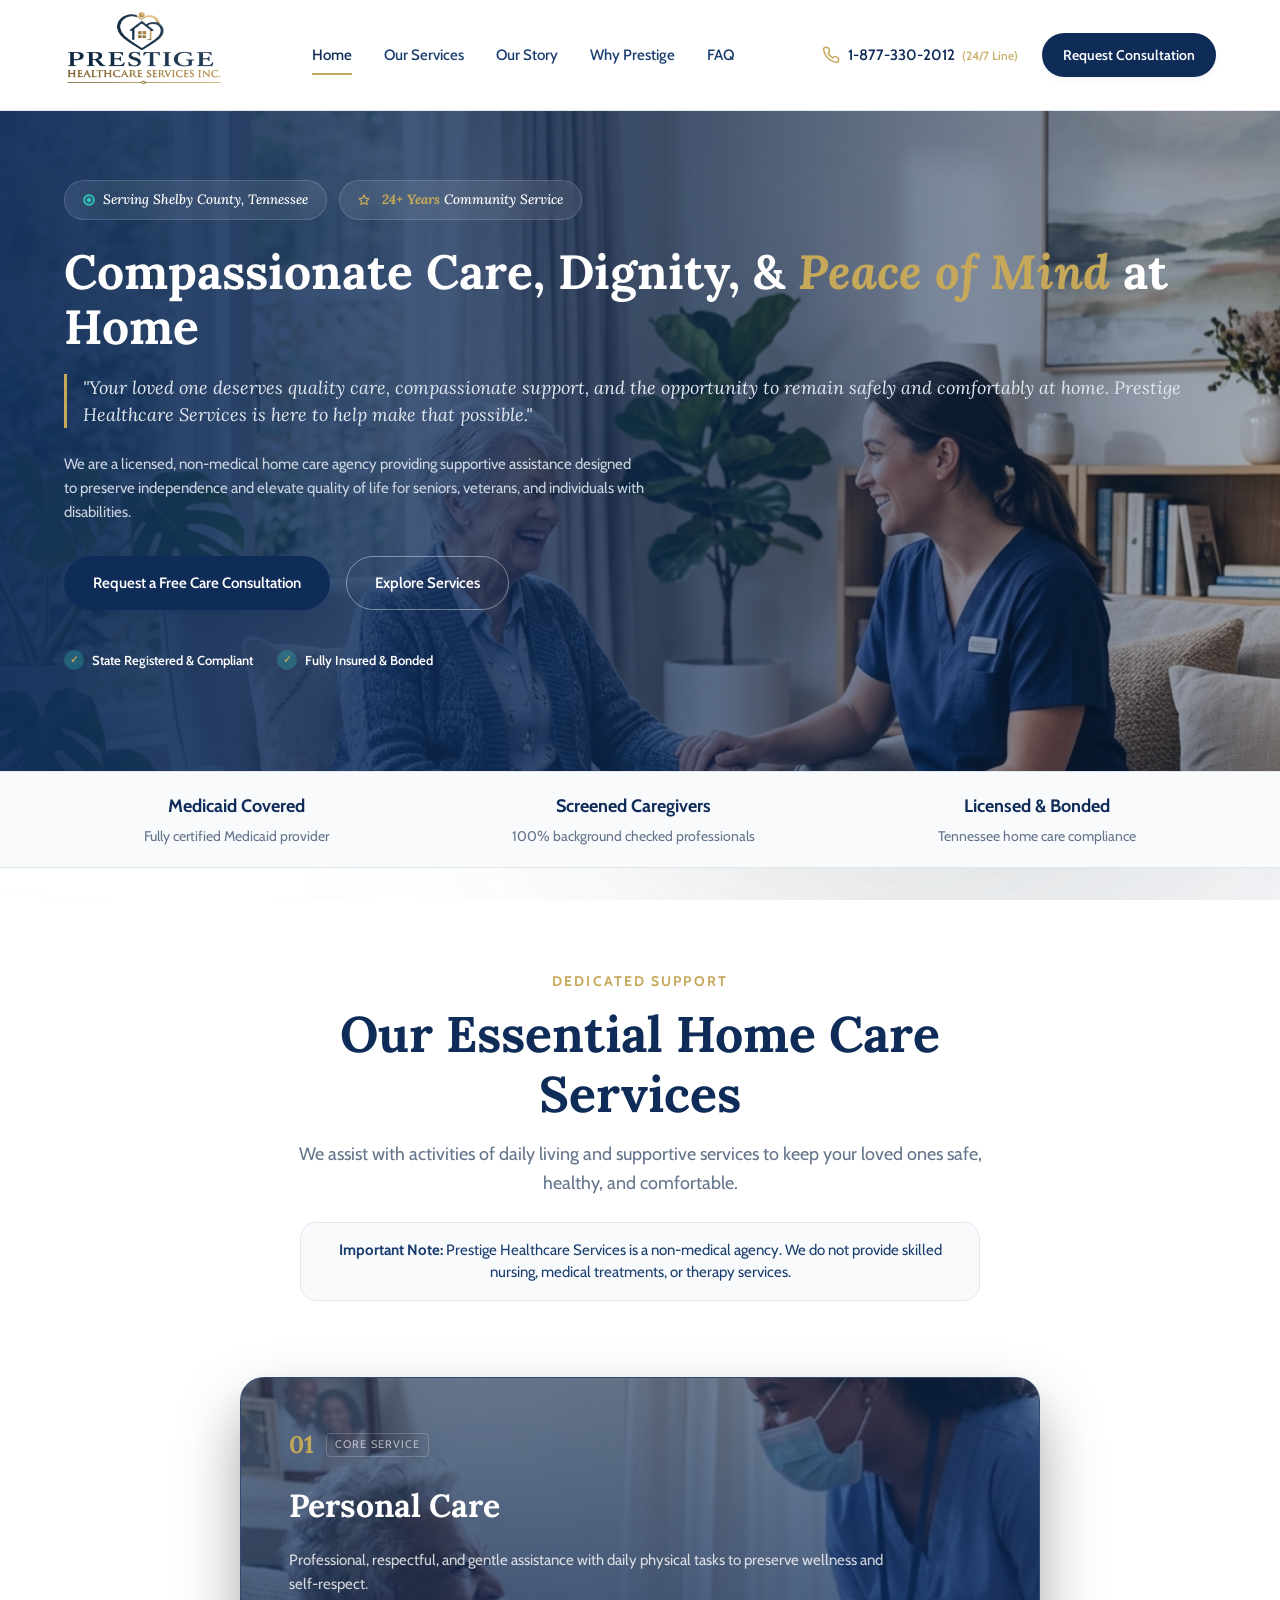
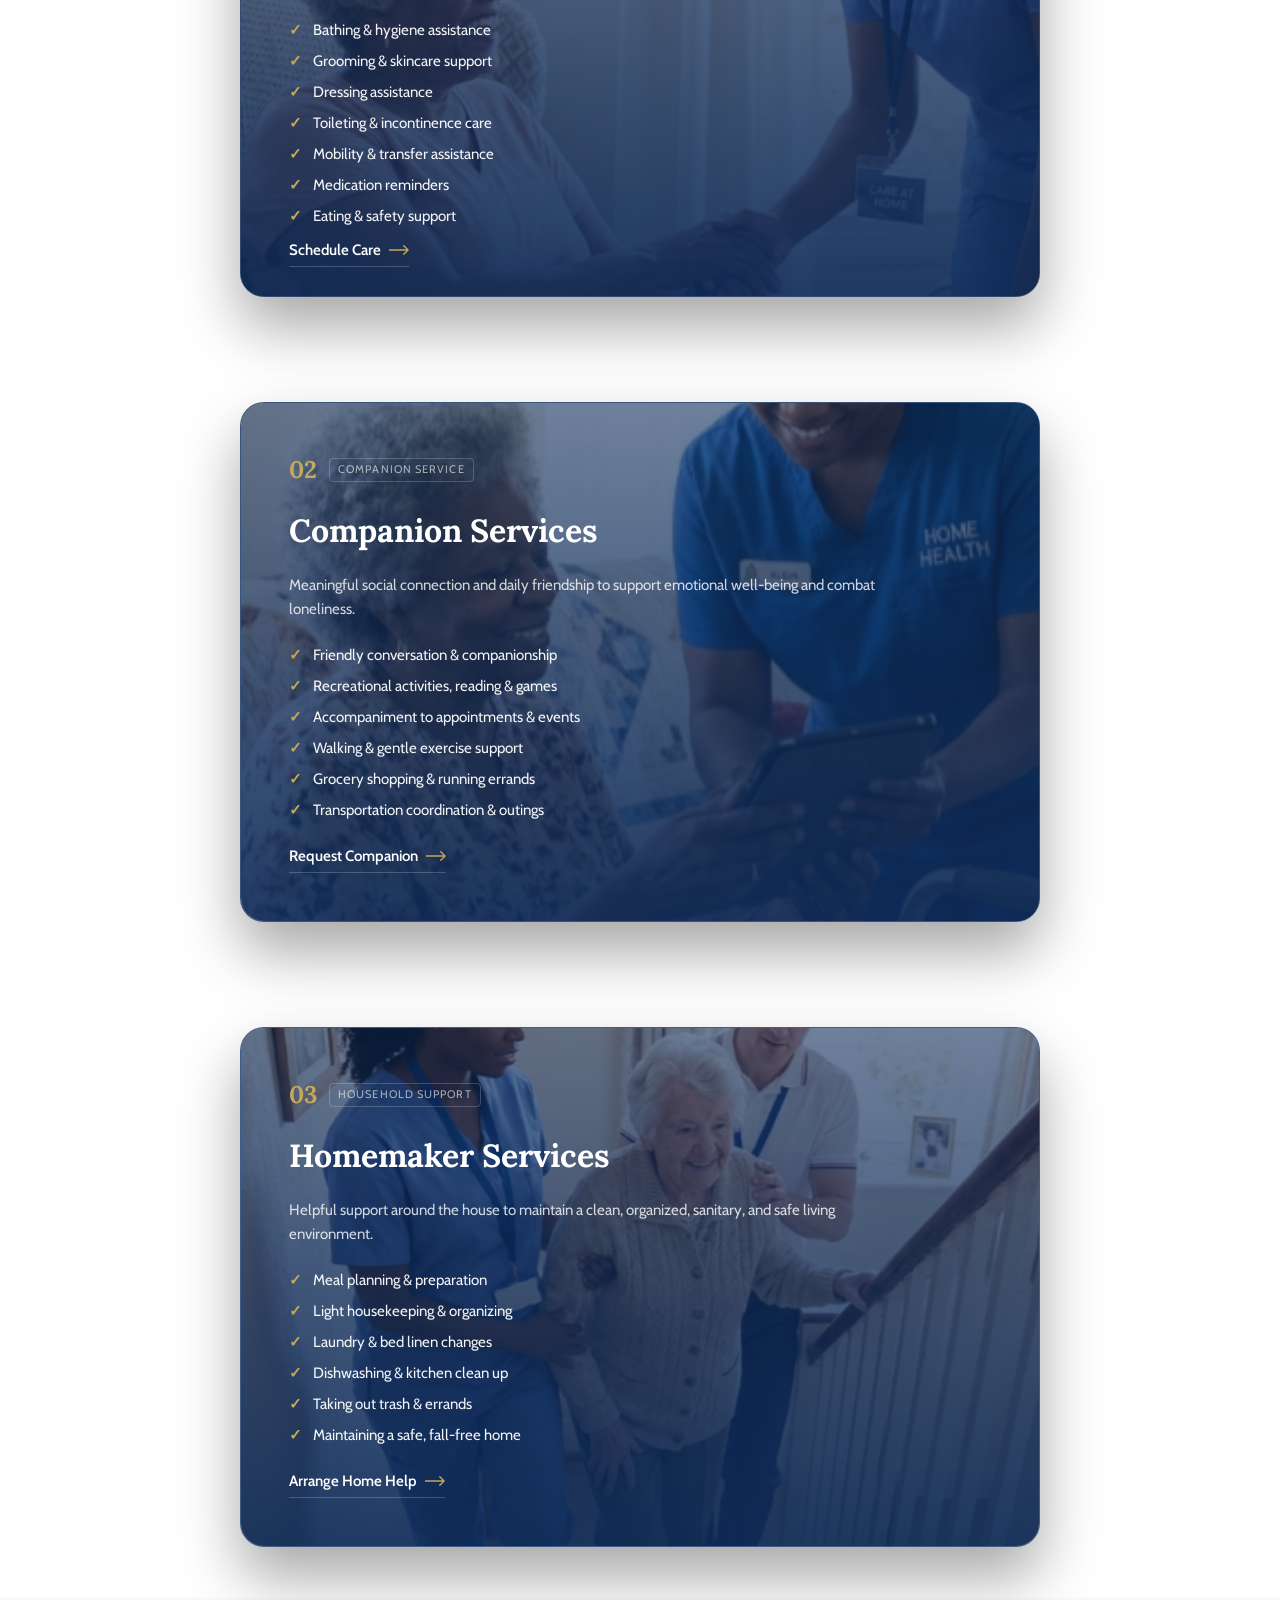
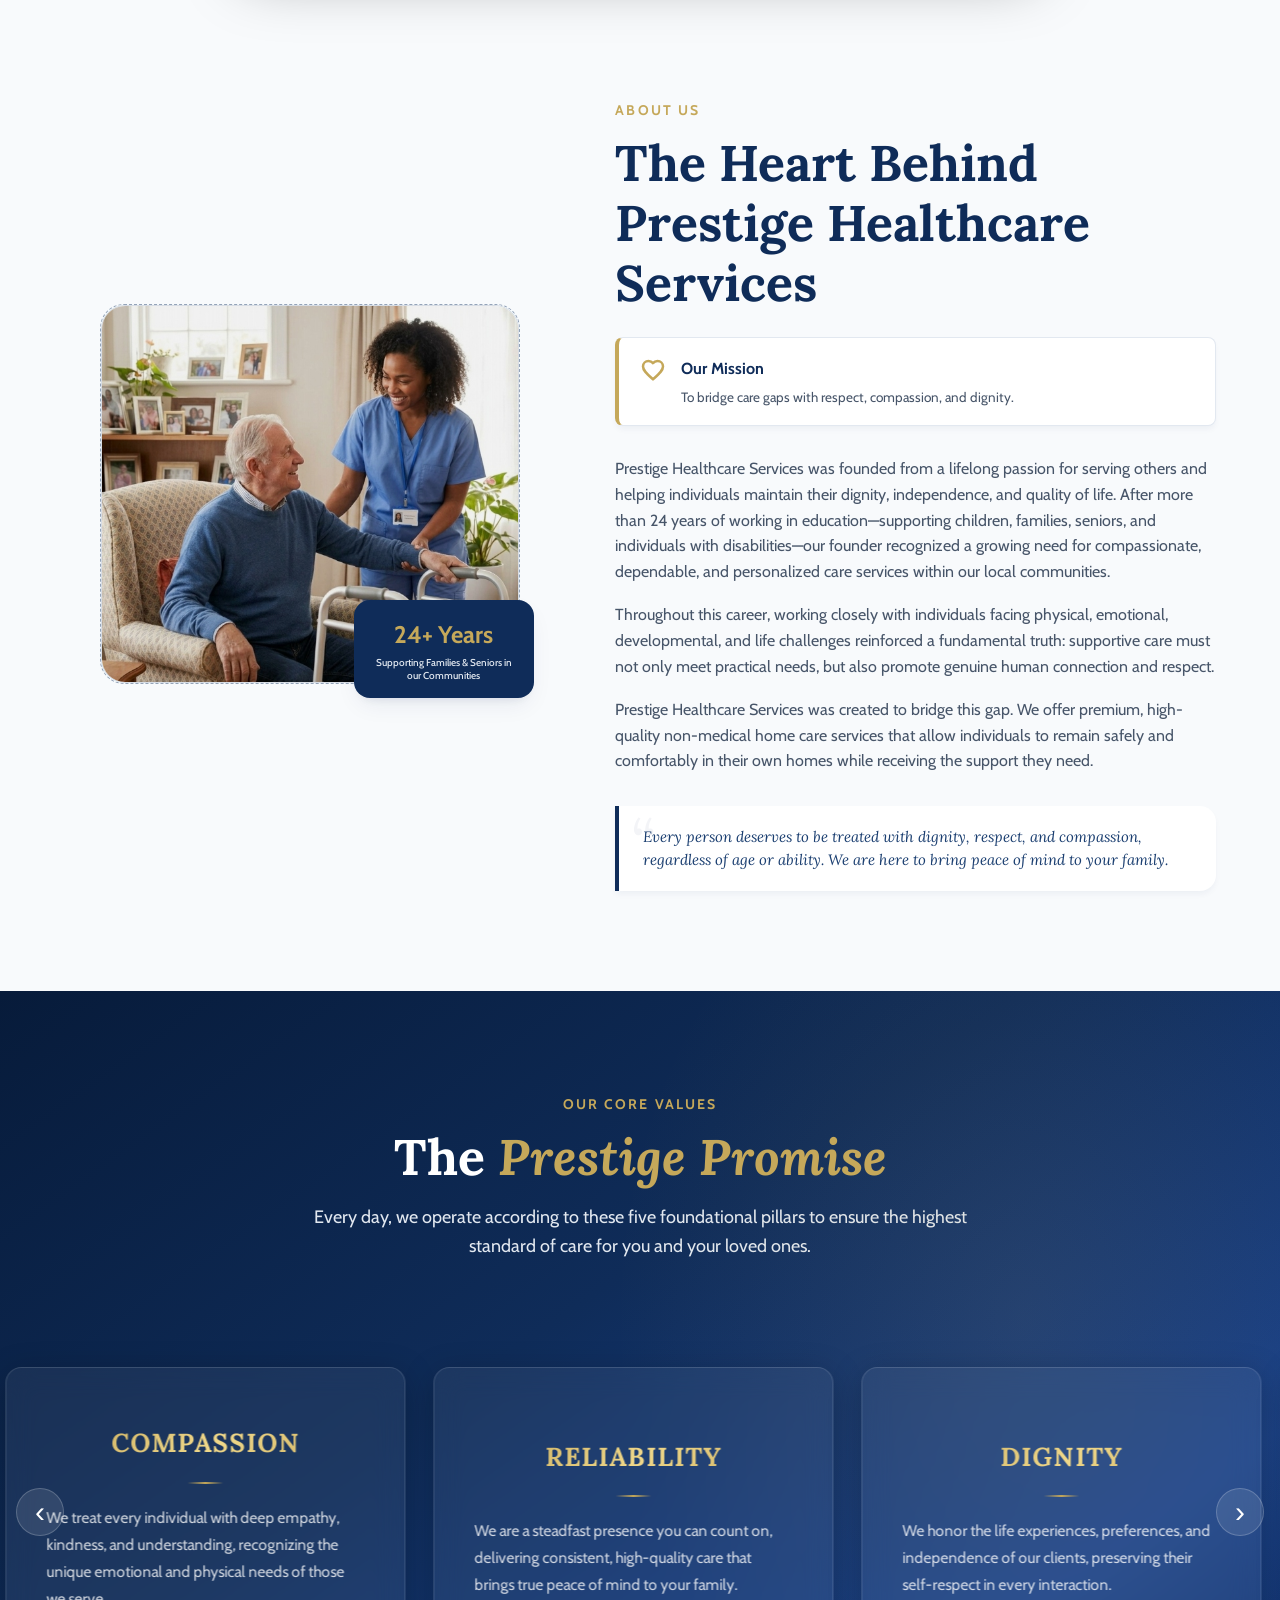
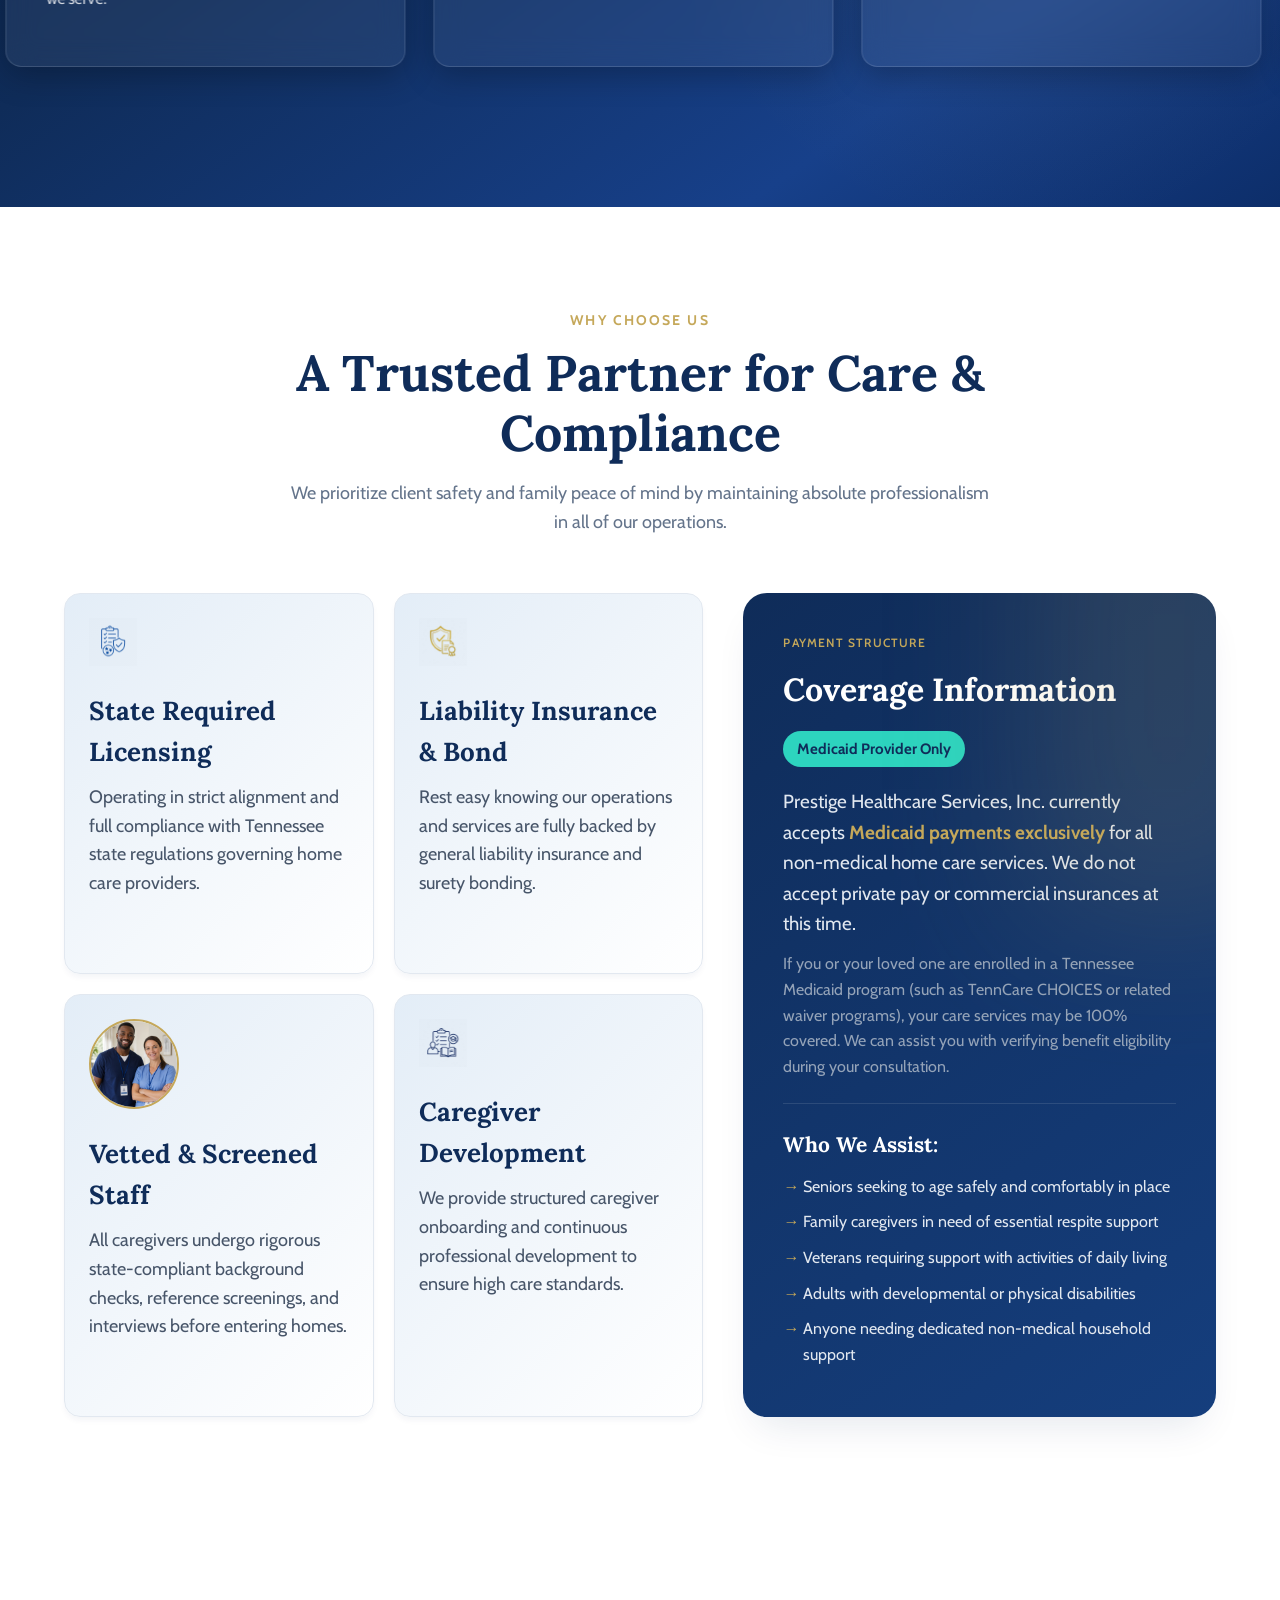
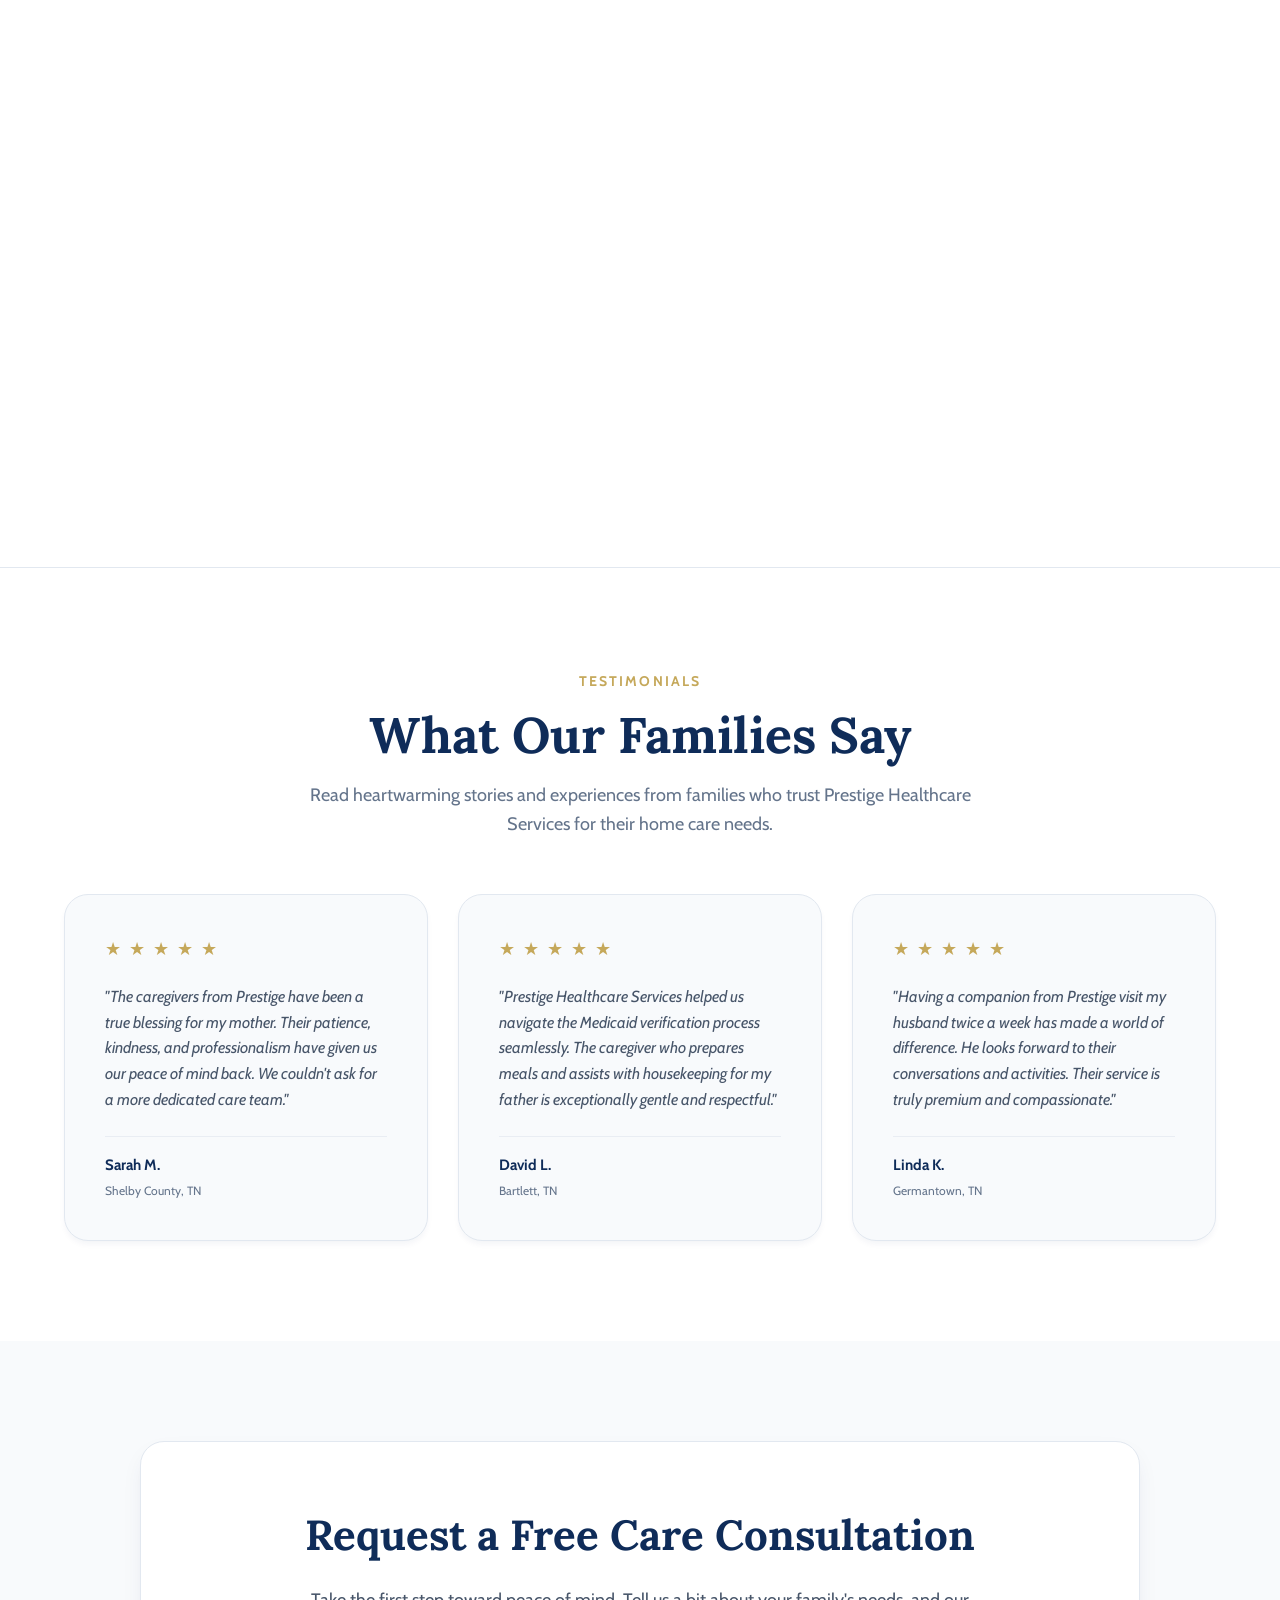
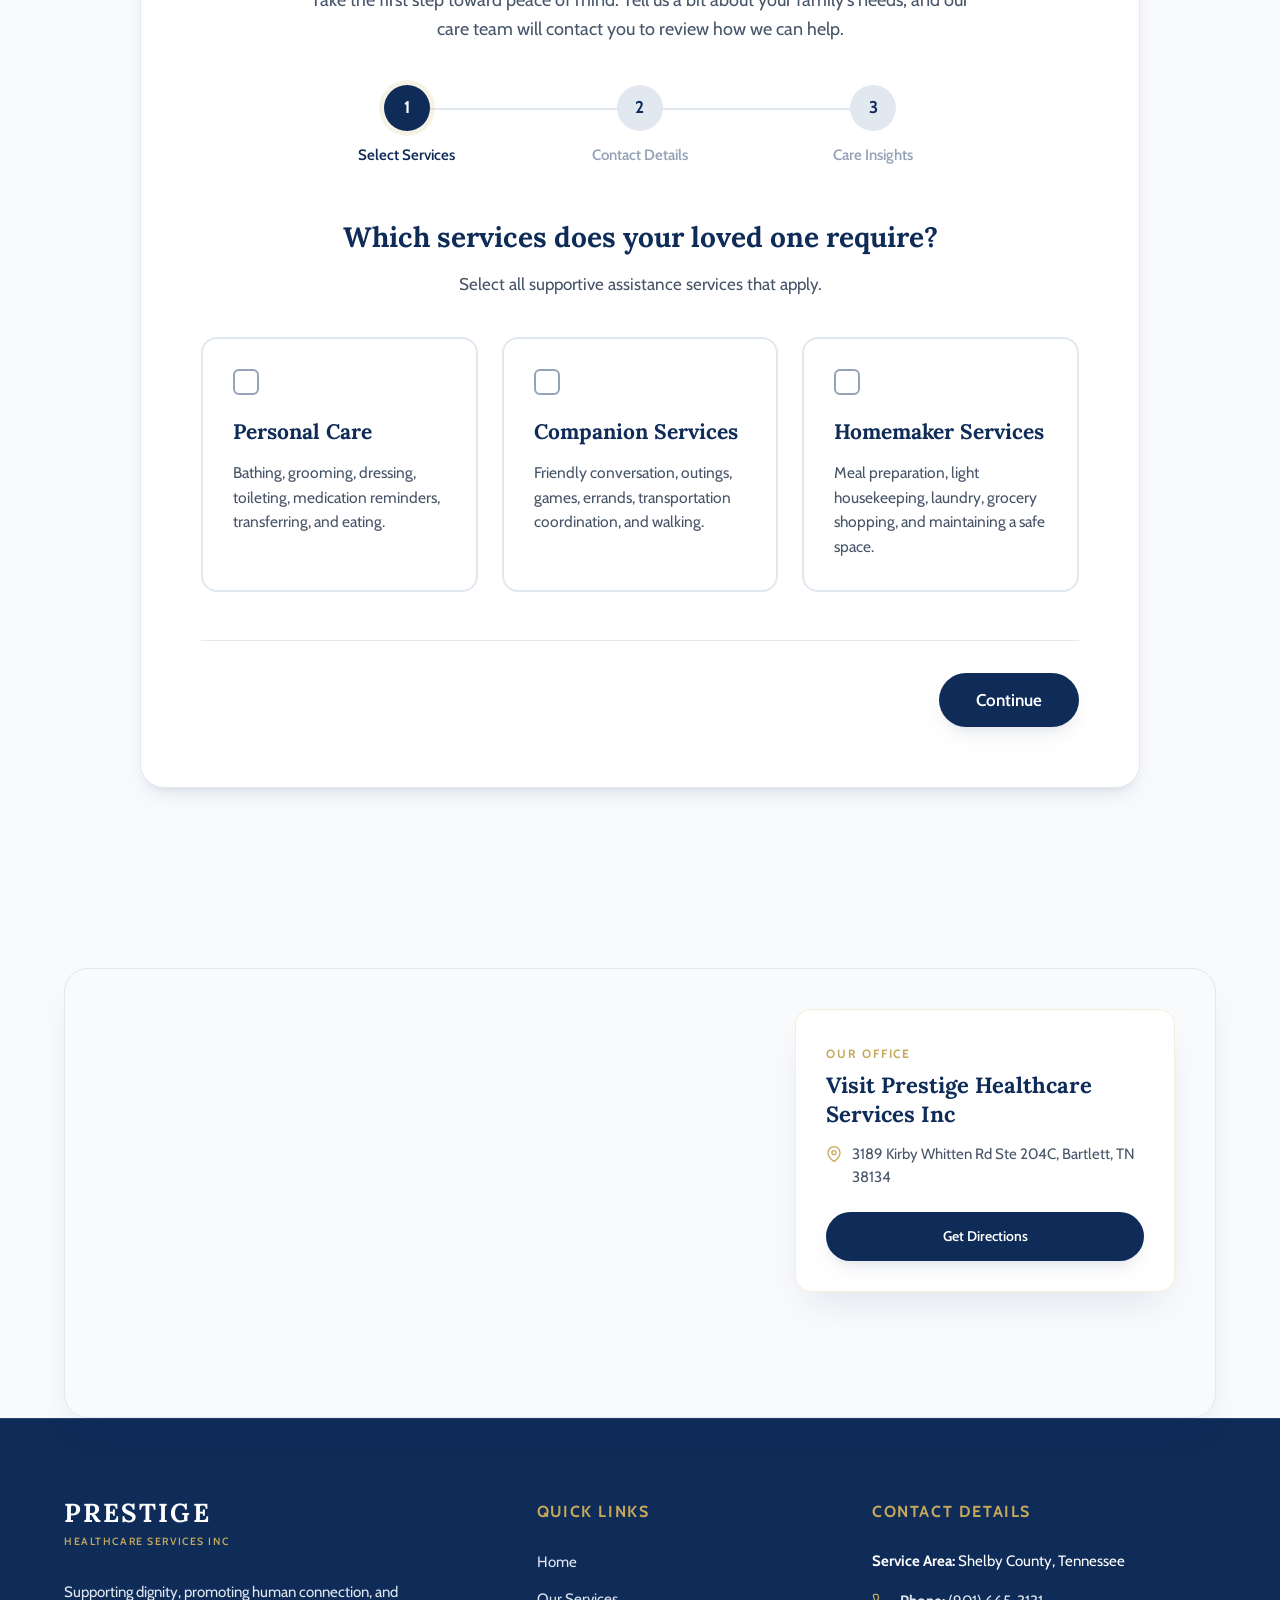
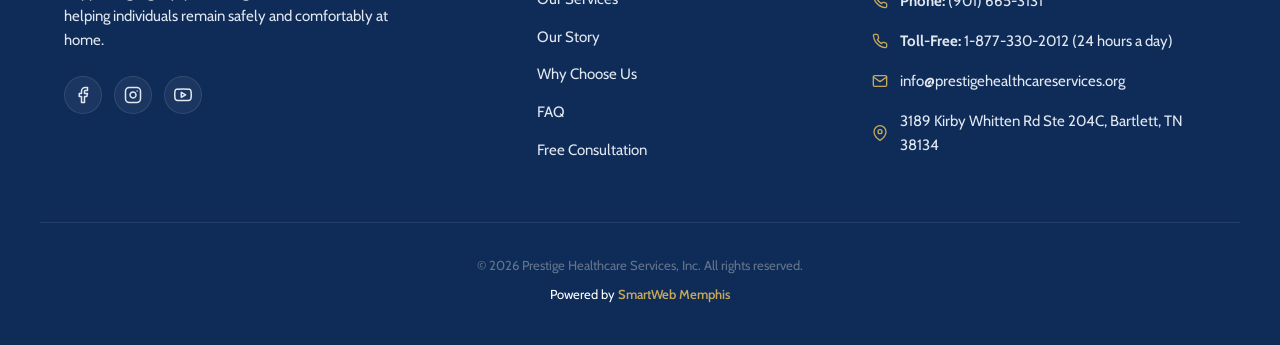
==== commit 3c0df38f: "feat: apply sunshine shine text animation to Prestige Promise title" ====
--- a/index.html
+++ b/index.html
@@ -351,7 +351,7 @@
             <div class="section-container">
                 <div class="section-header text-center">
                     <span class="section-tag">Our Core Values</span>
-                    <h2 class="section-title">The Prestige Promise</h2>
+                    <h2 class="section-title">The <span class="shine-text">Prestige Promise</span></h2>
                     <p class="section-subtitle">
                         Every day, we operate according to these five foundational pillars to ensure the highest standard of care for you and your loved ones.
                     </p>
--- a/styles.css
+++ b/styles.css
@@ -88,7 +88,7 @@
     position: fixed;
     top: 0;
     left: 0;
-    width: 100vw;
+    width: 100%;
     height: 100vh;
     z-index: -2;
     overflow: hidden;
@@ -435,10 +435,10 @@
 
 .hero-video {
     position: absolute;
-    top: 0;
-    left: 0;
-    width: 100%;
-    height: 100%;
+    top: -1px;
+    left: -1px;
+    width: calc(100% + 2px);
+    height: calc(100% + 2px);
     object-fit: cover;
     object-position: center top; /* Align to the top of the video to prevent heads from being cut off */
     transition: opacity 0.6s ease;
@@ -464,6 +464,8 @@
     }
     .mobile-only-video {
         display: block;
+        transform: scale(1.06);
+        transform-origin: center top;
     }
 }
 
@@ -580,7 +582,7 @@
     color: var(--bg-white);
 }
 
-.hero-title .shine-text {
+.shine-text {
     font-family: var(--font-headings);
     font-style: italic;
     color: var(--accent-teal);
@@ -763,7 +765,7 @@
    SERVICES SECTION
    ========================================================================== */
 .services-section {
-    padding: 100px 0;
+    padding: 100px 0 0 0;
 }
 
 .medical-disclaimer {
@@ -1605,6 +1607,7 @@
     padding: 100px 0;
     background-color: var(--bg-white);
     border-top: 1px solid var(--secondary-light);
+    overflow: hidden;
 }
 
 .testimonials-grid {
@@ -2681,63 +2684,53 @@
         -webkit-transform: translateZ(0);
         transform: translateZ(0);
         will-change: transform;
-    }
-
-    /* Responsive Header & Hamburger Navigation */
-    .header-container {
-        display: grid;
-        grid-template-columns: 1fr auto;
-        grid-template-rows: auto auto;
-        align-items: center;
-        padding: 8px 16px;
-        gap: 2px 0;
-    }
-
-    /* Logo spans both rows on the left */
-    .logo-link {
-        grid-column: 1;
-        grid-row: 1 / 3;
-        align-self: center;
-        order: unset;
-    }
-
-    /* Hamburger top-right */
-    .menu-toggle {
-        grid-column: 2;
-        grid-row: 1;
-        align-self: end;
-        justify-self: center;
-        display: flex;
-        order: unset;
-        margin-bottom: 4px;
-    }
-
-    /* Phone number bottom-right, below the hamburger */
-    .header-actions {
-        grid-column: 2;
-        grid-row: 2;
-        align-self: start;
-        justify-self: end;
-        display: flex;
-        flex-direction: row;
-        align-items: center;
-        margin: 0;
-        order: unset;
+        min-height: 100px;
     }
 
     .main-header.scrolled {
+        min-height: 90px;
         background-color: rgba(255, 255, 255, 0.75) !important;
         backdrop-filter: blur(20px) !important;
         -webkit-backdrop-filter: blur(20px) !important;
         z-index: 99999 !important;
     }
 
+    .header-logo {
+        height: 160px;
+        margin: -10px 0 -40px 0;
+        max-width: 190px;
+    }
+
+    /* Responsive Header & Hamburger Navigation */
+    .header-container {
+        display: flex;
+        justify-content: space-between;
+        align-items: center;
+        padding: 0 16px;
+    }
+
+    /* Logo stays left */
+    .logo-link {
+        display: flex;
+        align-items: center;
+    }
+
+    /* Hamburger pushed to far right on the same row as logo */
+    .menu-toggle {
+        display: flex;
+    }
+
+    /* Hide desktop header actions (phone and action button) on mobile completely */
+    .header-actions {
+        display: none !important;
+    }
+
     .nav-menu {
         position: fixed !important;
-        top: var(--header-height);
+        top: 100px;
         left: -100%;
         width: 100%;
-        height: calc(100vh - var(--header-height));
+        height: calc(100vh - 100px);
         background-color: rgba(255, 255, 255, 0.95);
         backdrop-filter: blur(16px);
         -webkit-backdrop-filter: blur(16px);
@@ -2752,8 +2745,8 @@
     }
 
     .main-header.scrolled .nav-menu {
-        top: 70px;
-        height: calc(100vh - 70px);
+        top: 90px;
+        height: calc(100vh - 90px);
     }
 
     .nav-menu.active {
@@ -2764,31 +2757,23 @@
         font-size: 18px;
     }
 
+    /* Show phone link inside the mobile menu drawer for mobile users */
     .mobile-only-phone {
-        display: none;
-    }
-
-    .header-actions .nav-action-btn {
-        display: none;
-    }
-
-    .header-actions .header-phone-link {
-        margin-right: 0;
-        font-size: 15px;
-        display: inline-flex;
-        align-items: flex-end;
-    }
-
-    .header-actions .header-phone-link > span {
-        display: flex;
-        flex-direction: column;
-        align-items: flex-end;
-        line-height: 1.3;
-    }
-
-    .header-actions .phone-label {
-        display: block;
-        font-size: 11px;
+        display: inline-flex !important;
+        align-items: center;
+        gap: 8px;
+        font-family: var(--font-ui);
+        font-size: 18px;
+        font-weight: 600;
+        color: var(--primary);
+    }
+
+    .mobile-only-phone .header-phone-icon {
+        color: var(--accent);
+    }
+
+    .mobile-only-phone:hover {
+        color: var(--accent);
     }
     
     .mobile-only-btn {
@@ -2811,7 +2796,7 @@
     
     /* Section Reductions */
     .hero-section {
-        padding: 110px 0 60px 0;
+        padding: 140px 0 60px 0;
     }
     
     .hero-title {
@@ -2836,9 +2821,18 @@
         padding: 14px 18px;
     }
     
+    .story-section {
+        padding: 60px 0;
+    }
+
     .story-grid {
         grid-template-columns: 1fr;
         gap: 40px;
+    }
+
+    .founder-highlight-box {
+        right: 10px;
+        bottom: 10px;
     }
     
     .story-visual {
@@ -2986,19 +2980,9 @@
         margin: -5px 0 -30px 0;
         max-width: 170px;
     }
-    
-
-
-    .header-actions .header-phone-link {
-        font-size: 14px;
-    }
-
-    .header-actions .phone-label {
-        font-size: 10px;
-    }
 
     .hero-section {
-        padding: 100px 0 60px 0;
+        padding: 130px 0 60px 0;
     }
     
     .hero-title {
@@ -3061,14 +3045,4 @@
     .header-logo {
         max-width: 140px;
     }
-    
-
-
-    .header-actions .header-phone-link {
-        font-size: 12px;
-    }
-
-    .header-actions .phone-label {
-        font-size: 8px;
-    }
-}
+}
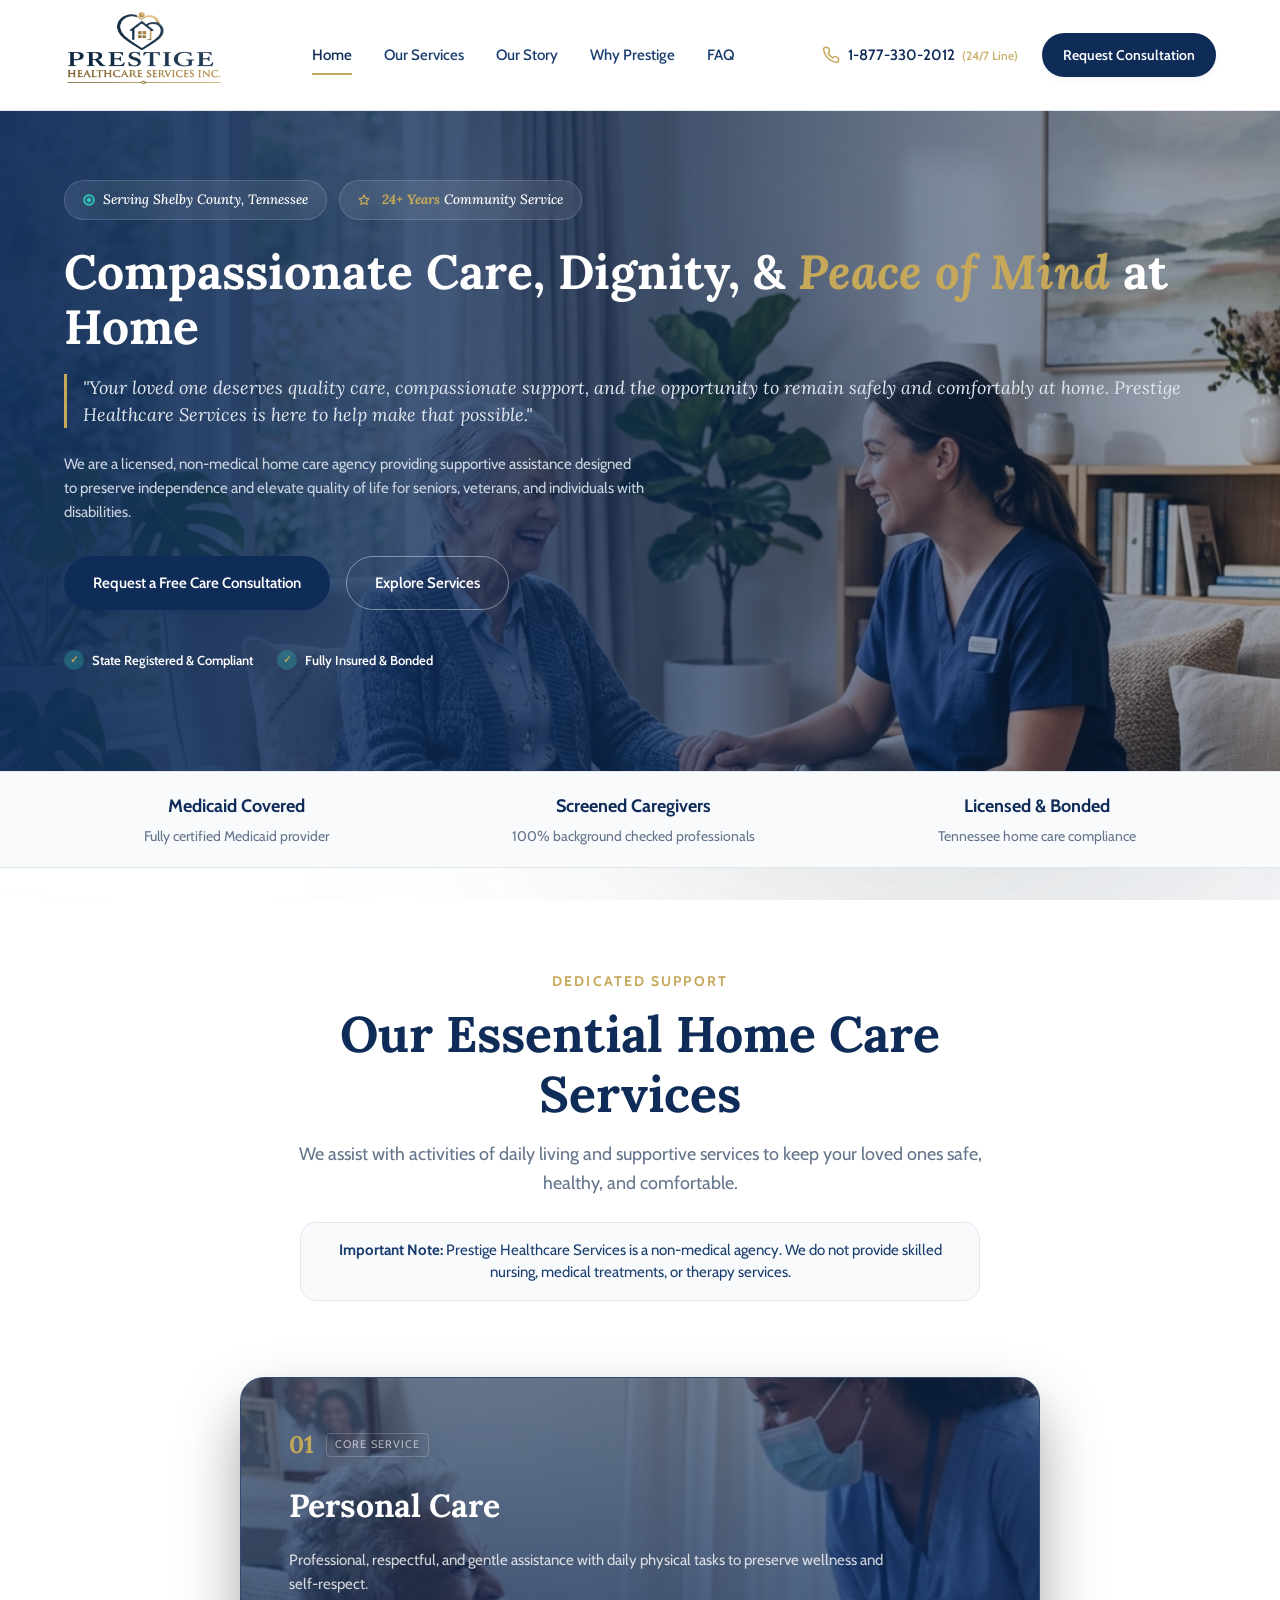
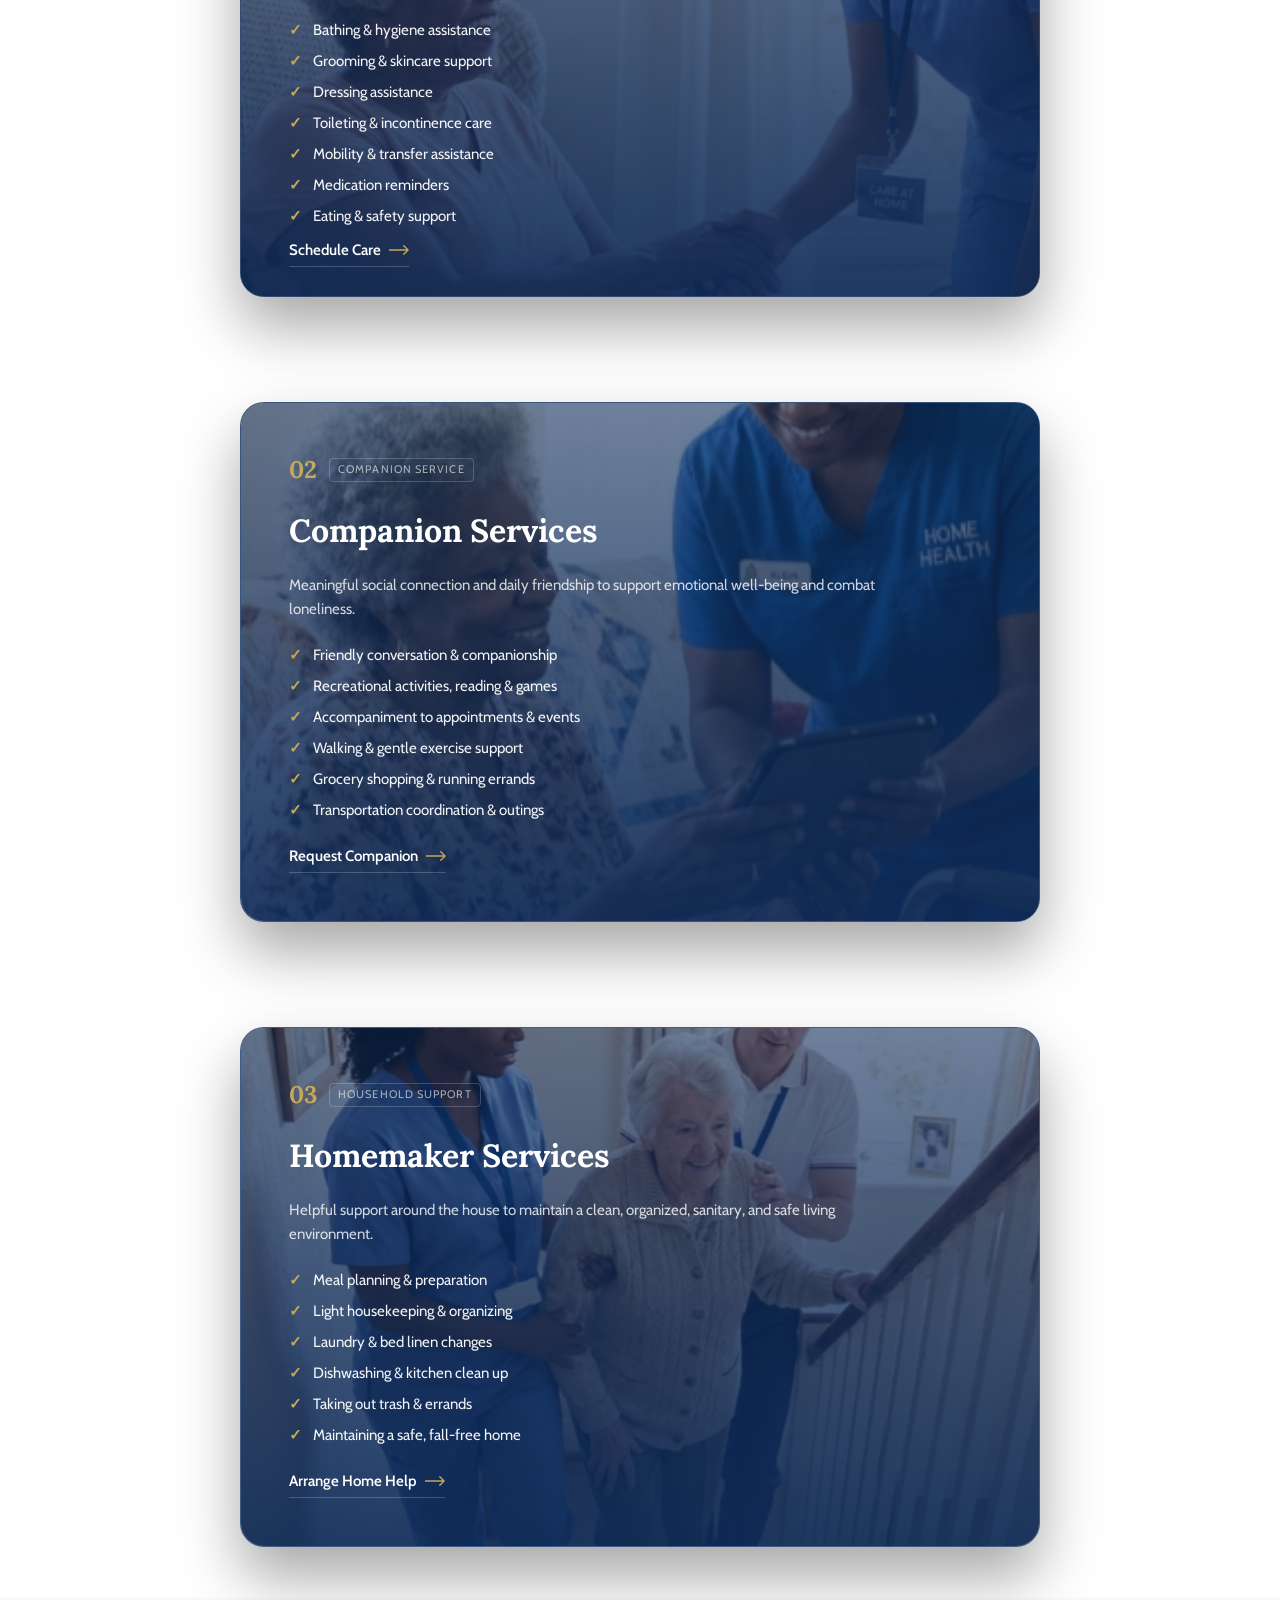
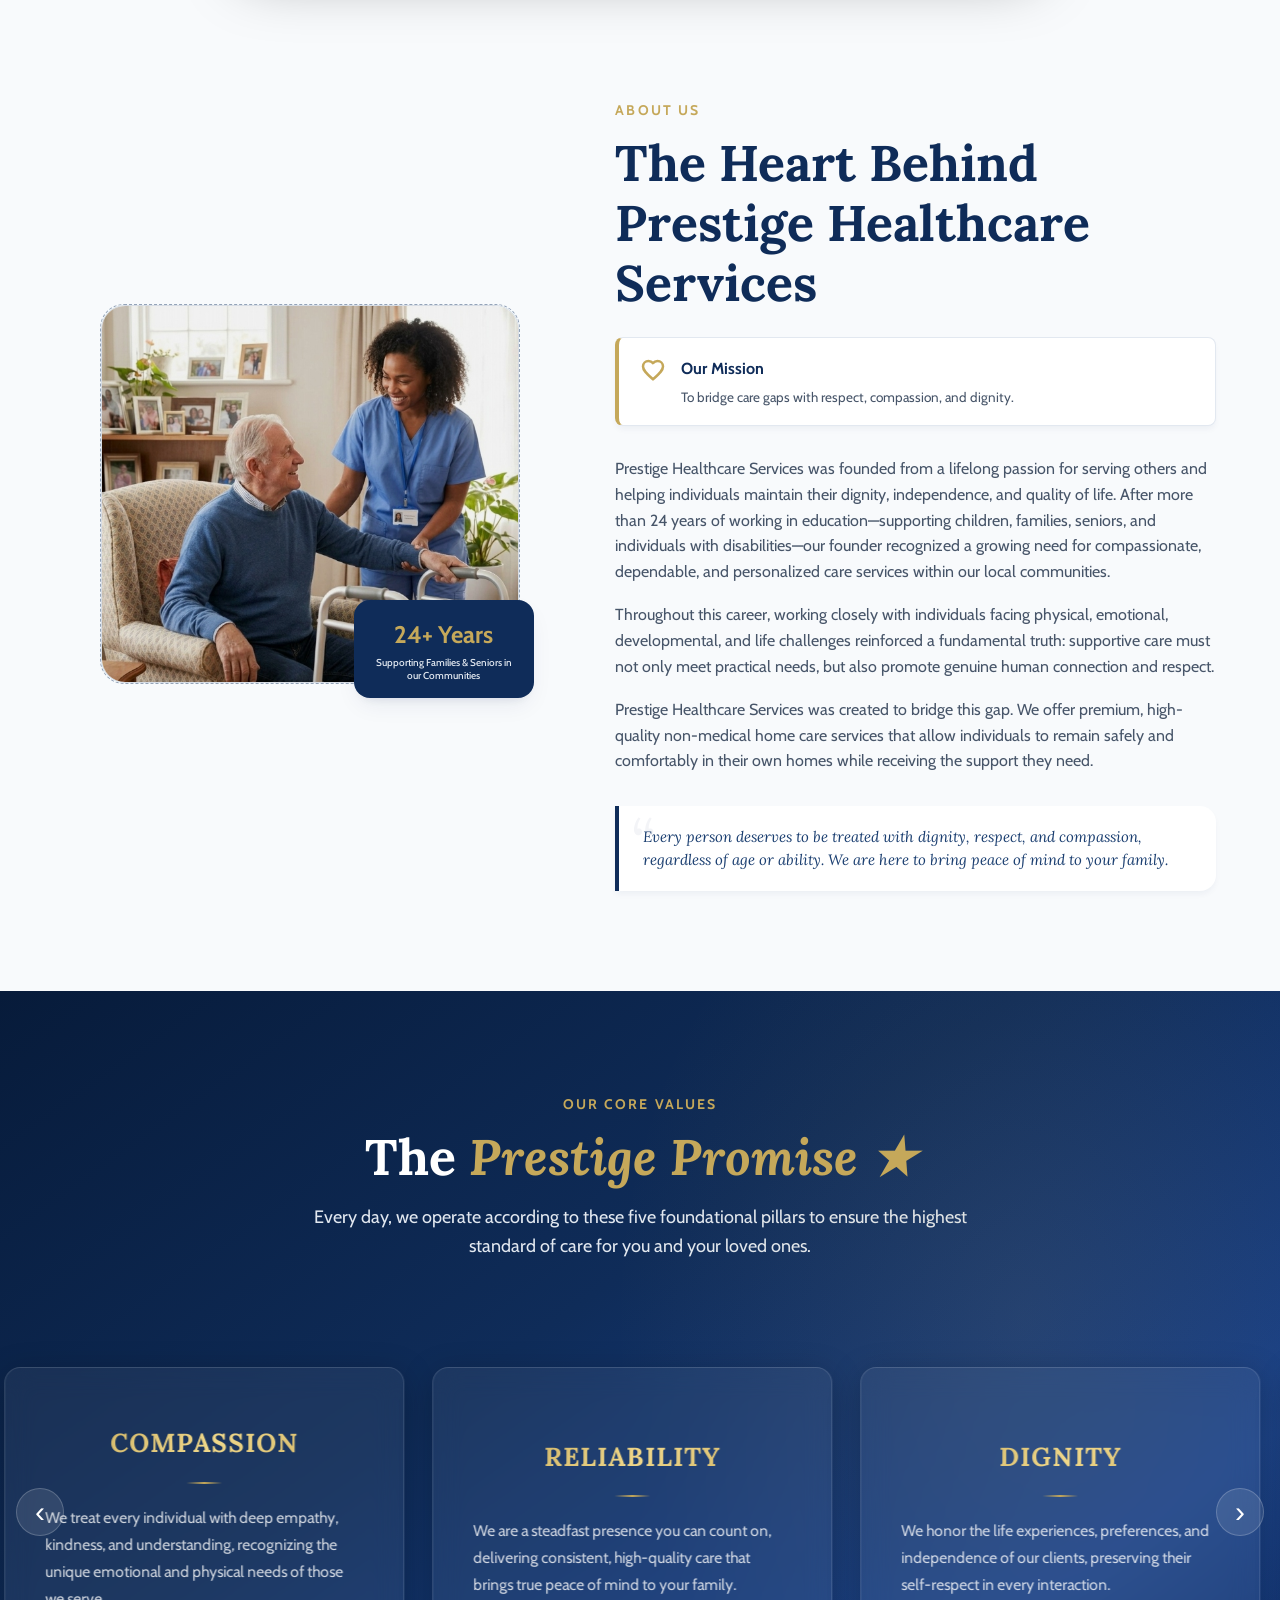
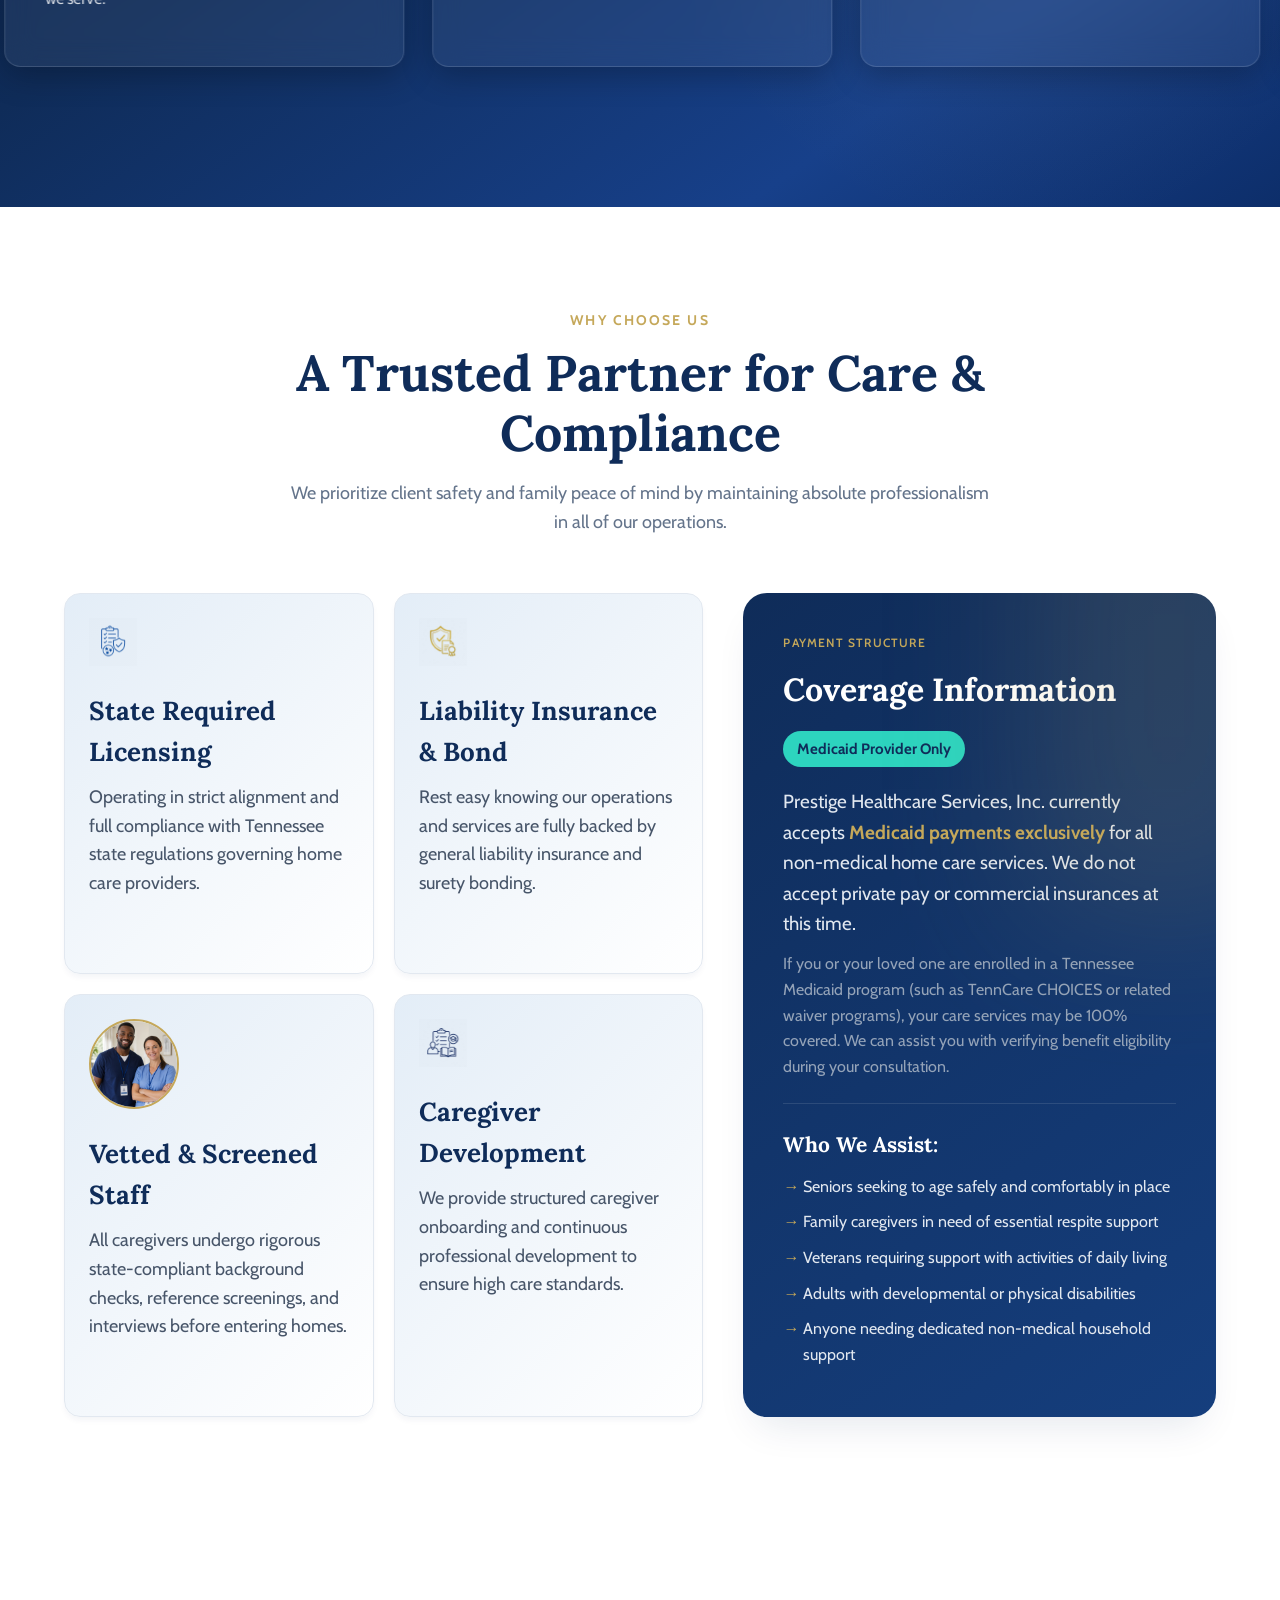
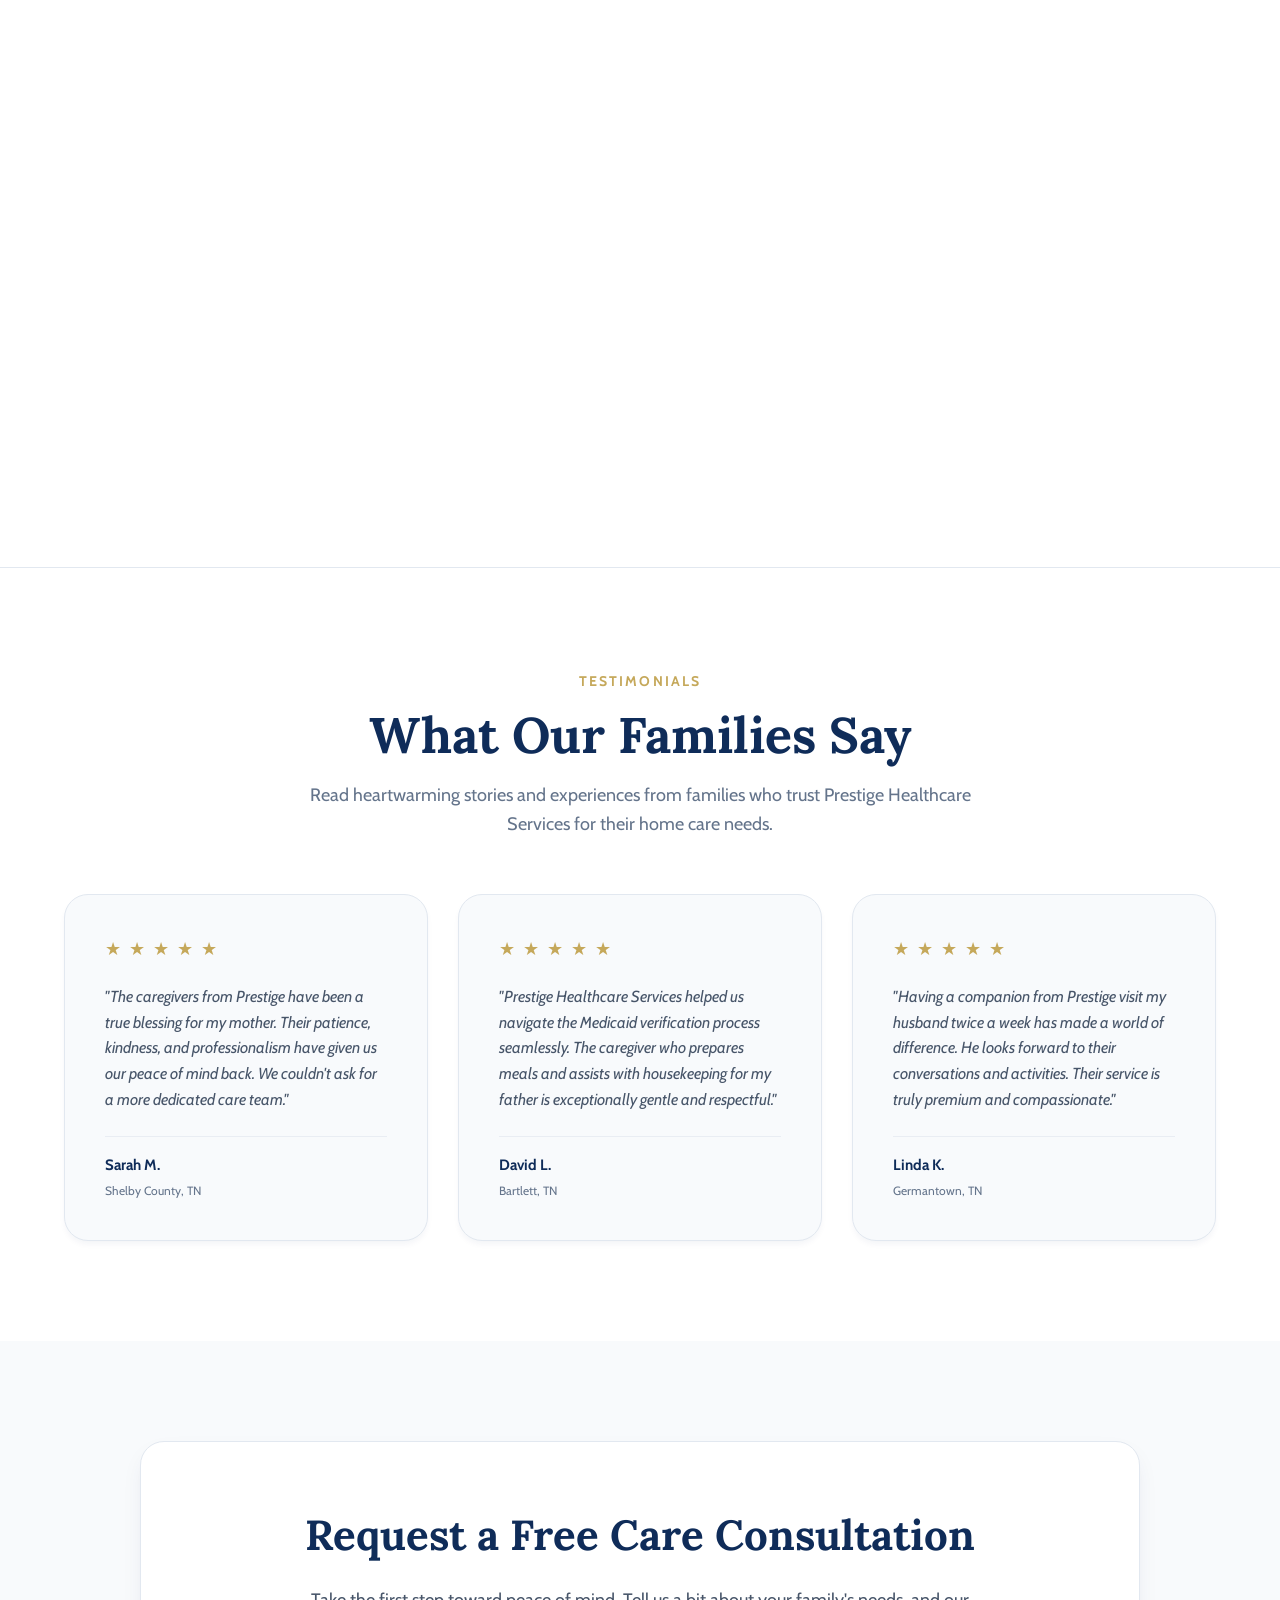
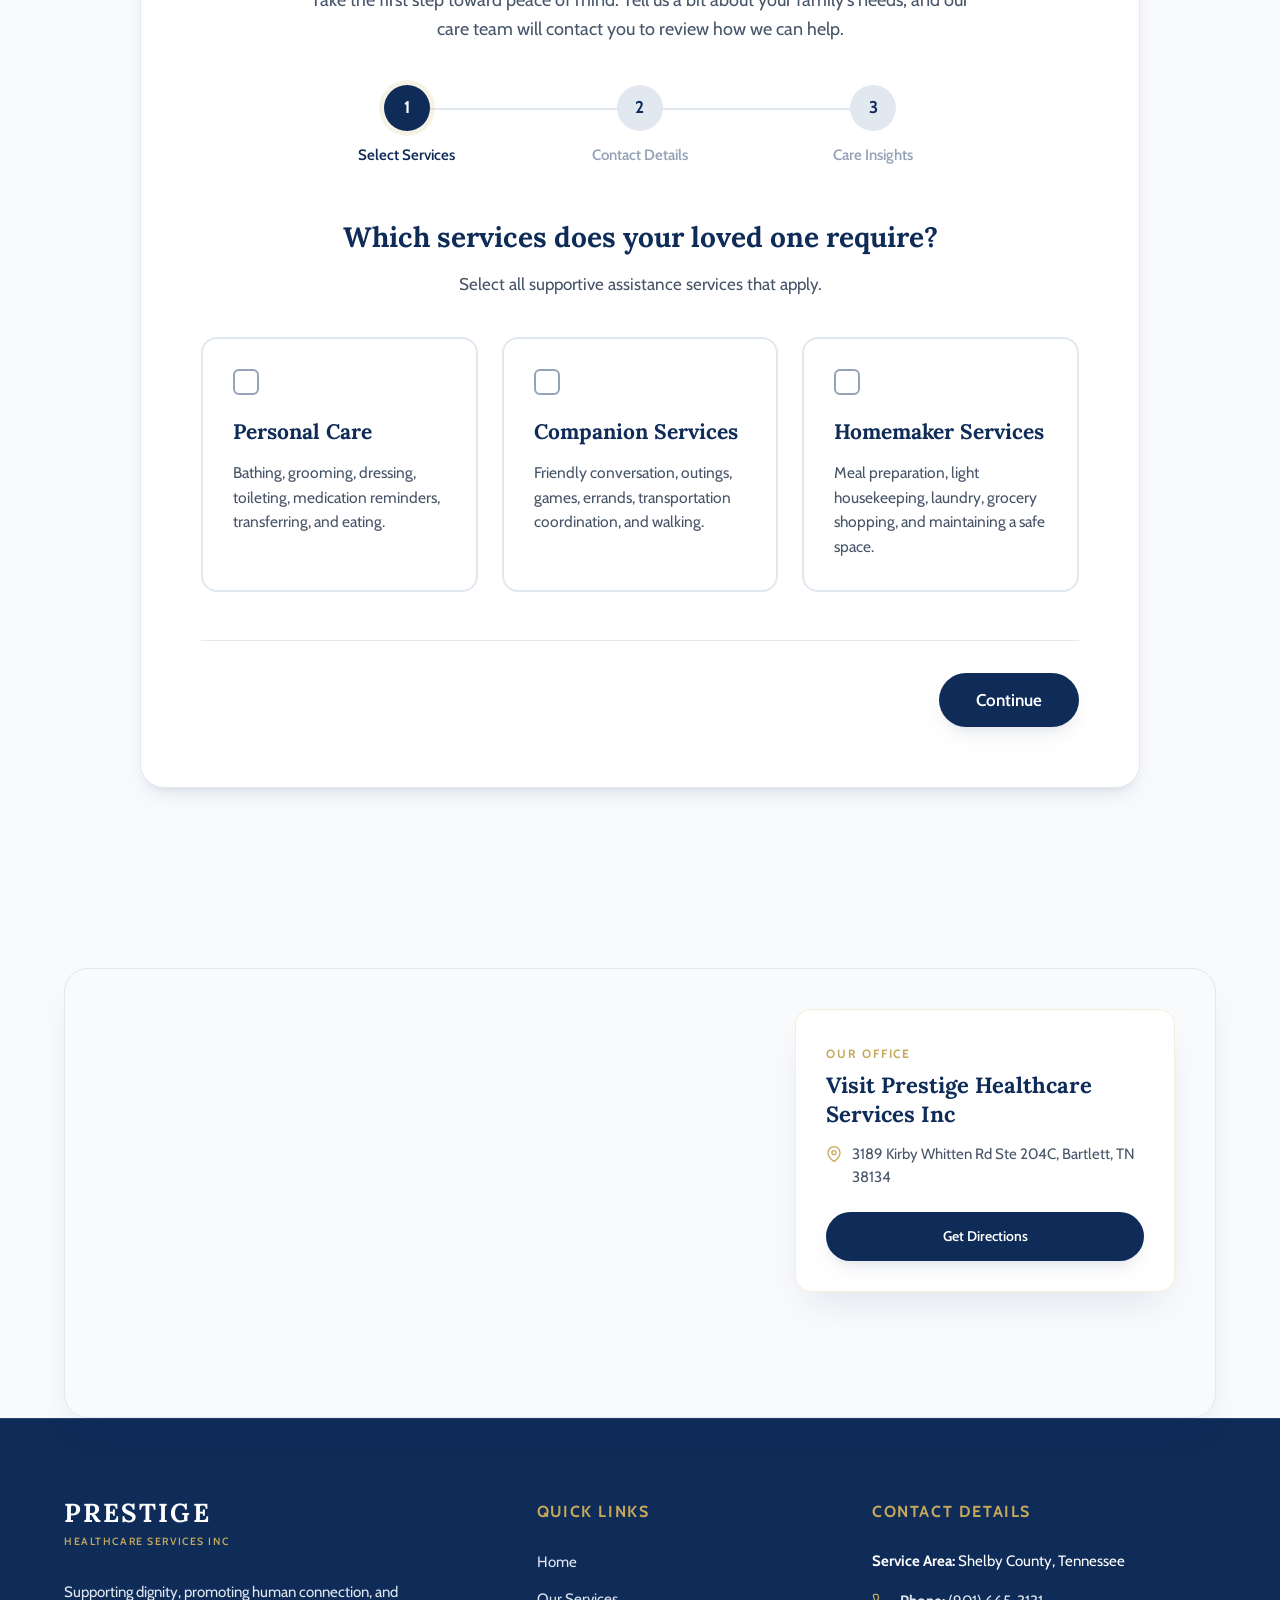
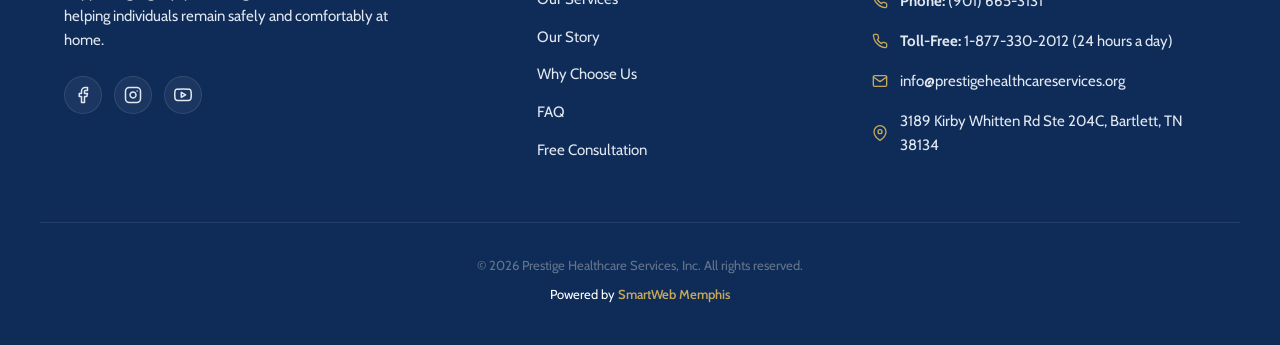
==== commit 24dc48c2: "feat: add star next to Prestige Promise title with animation" ====
--- a/index.html
+++ b/index.html
@@ -351,7 +351,7 @@
             <div class="section-container">
                 <div class="section-header text-center">
                     <span class="section-tag">Our Core Values</span>
-                    <h2 class="section-title">The <span class="shine-text">Prestige Promise</span></h2>
+                    <h2 class="section-title">The <span class="shine-text">Prestige Promise ★</span></h2>
                     <p class="section-subtitle">
                         Every day, we operate according to these five foundational pillars to ensure the highest standard of care for you and your loved ones.
                     </p>
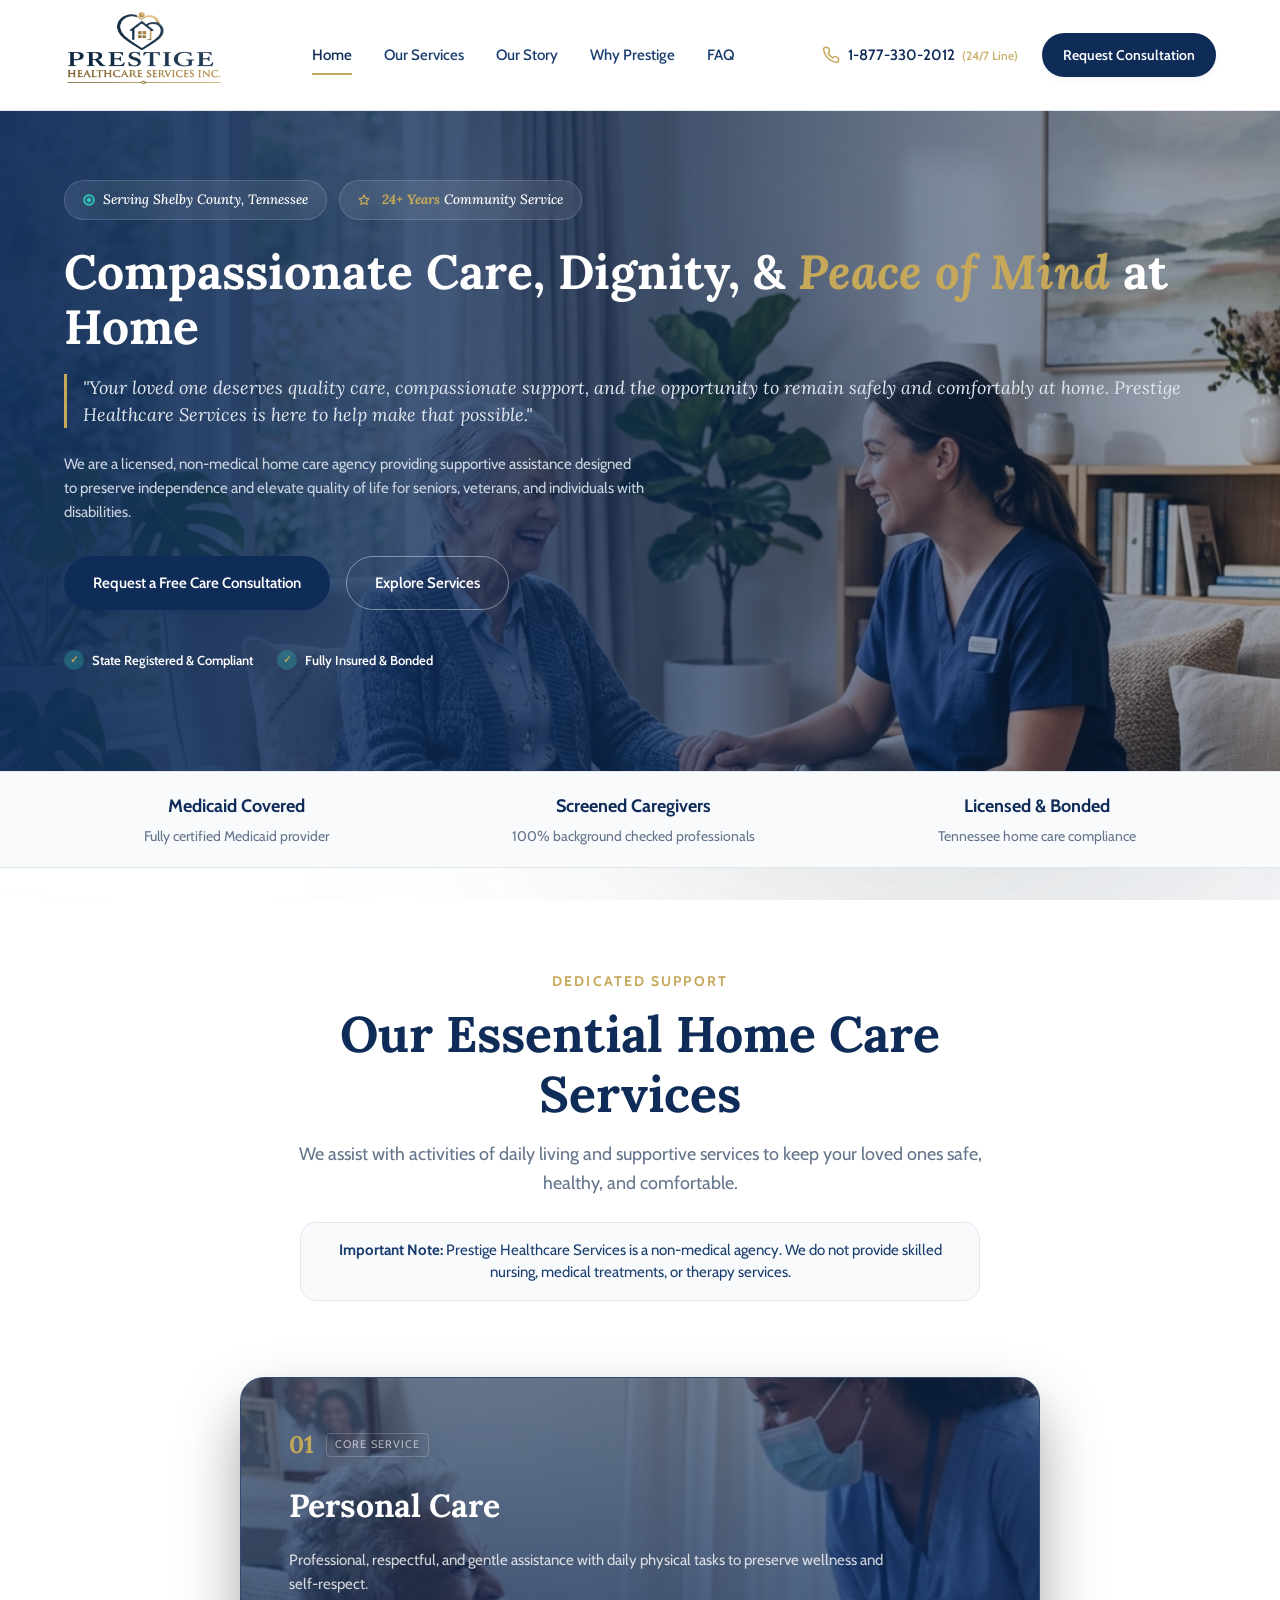
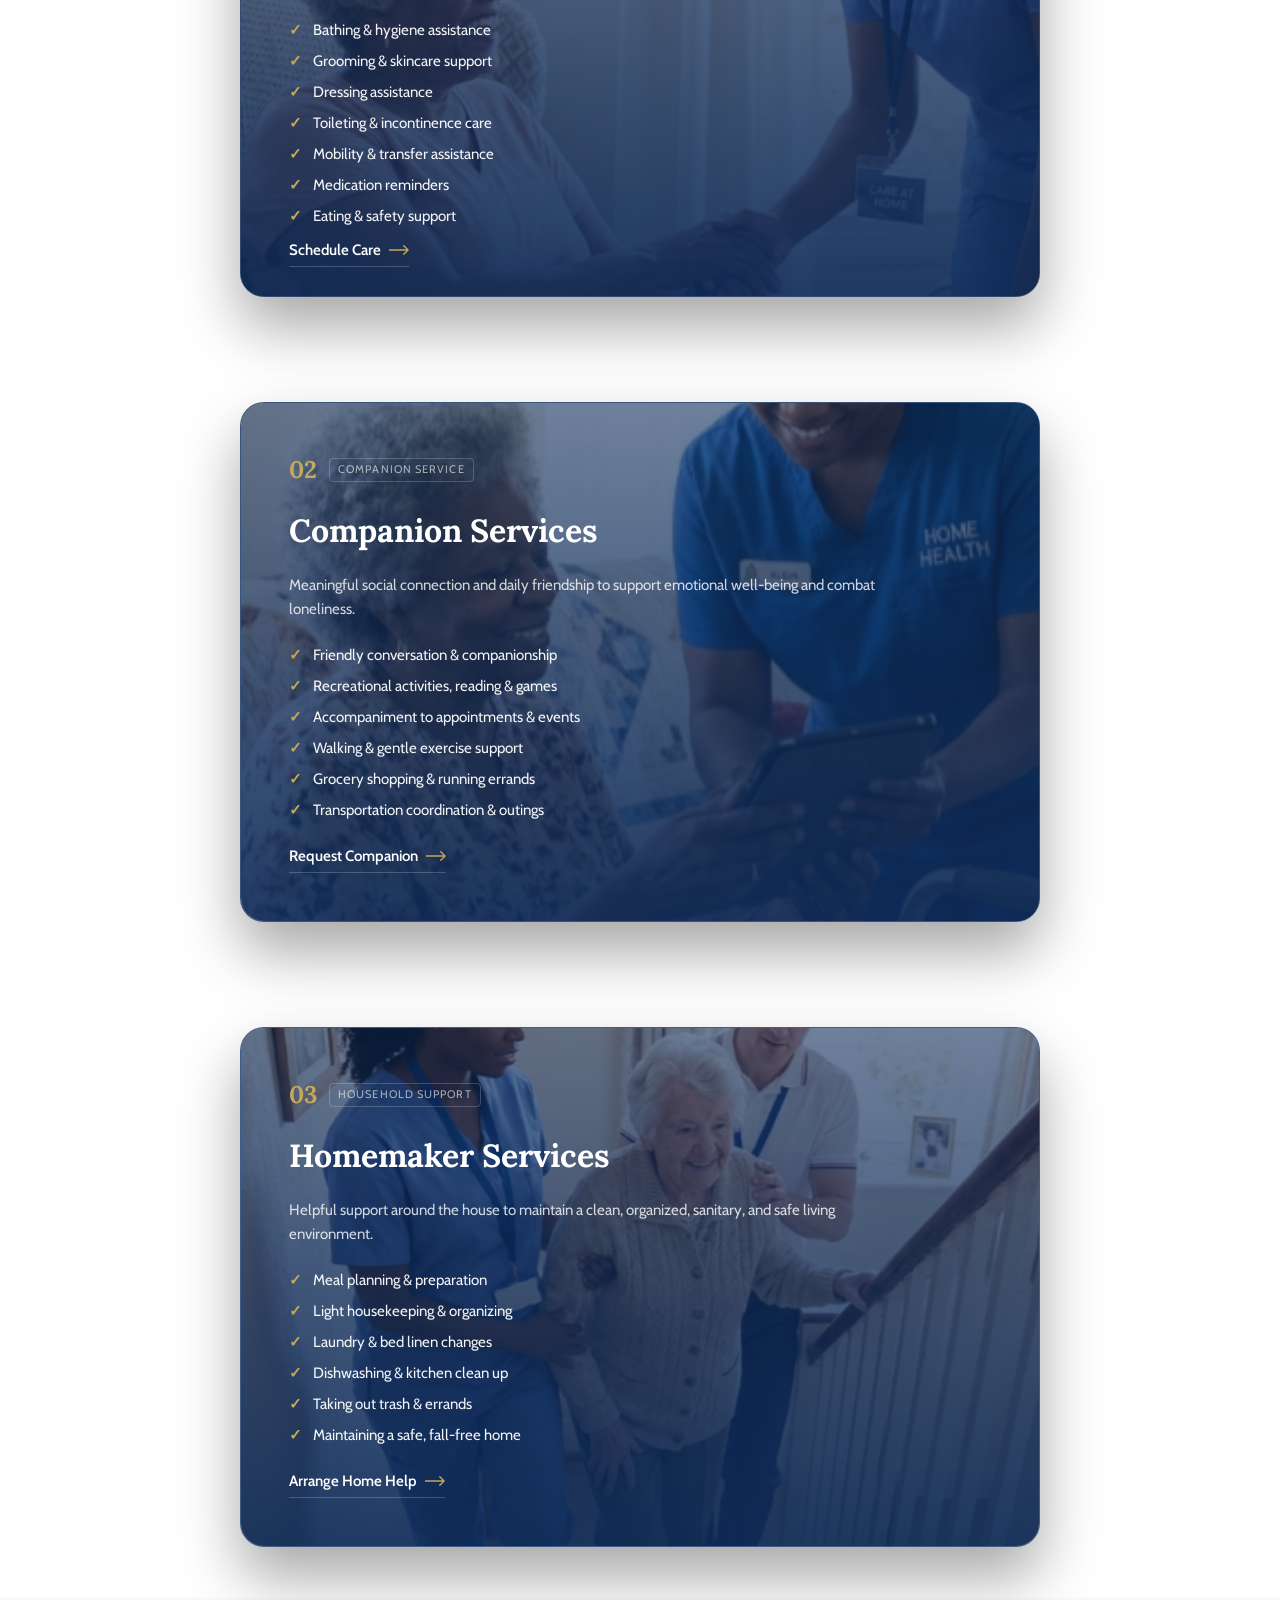
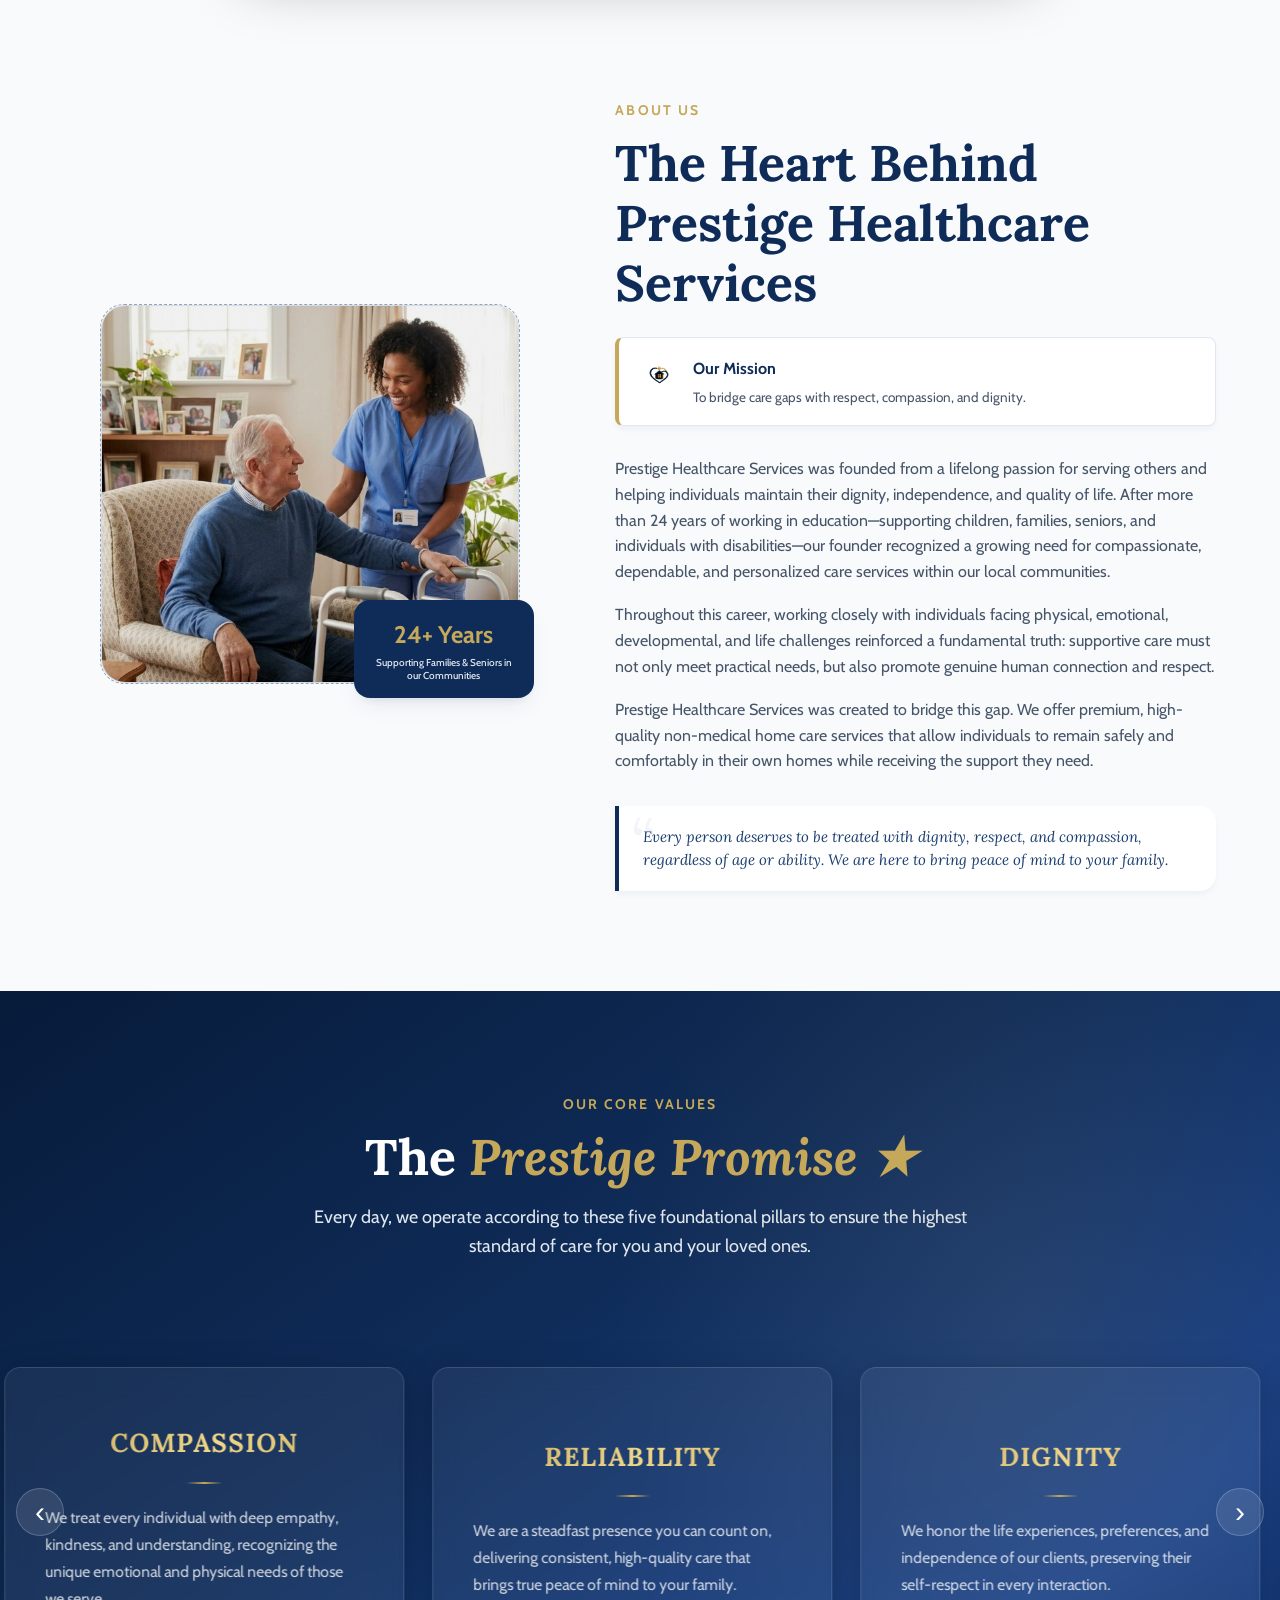
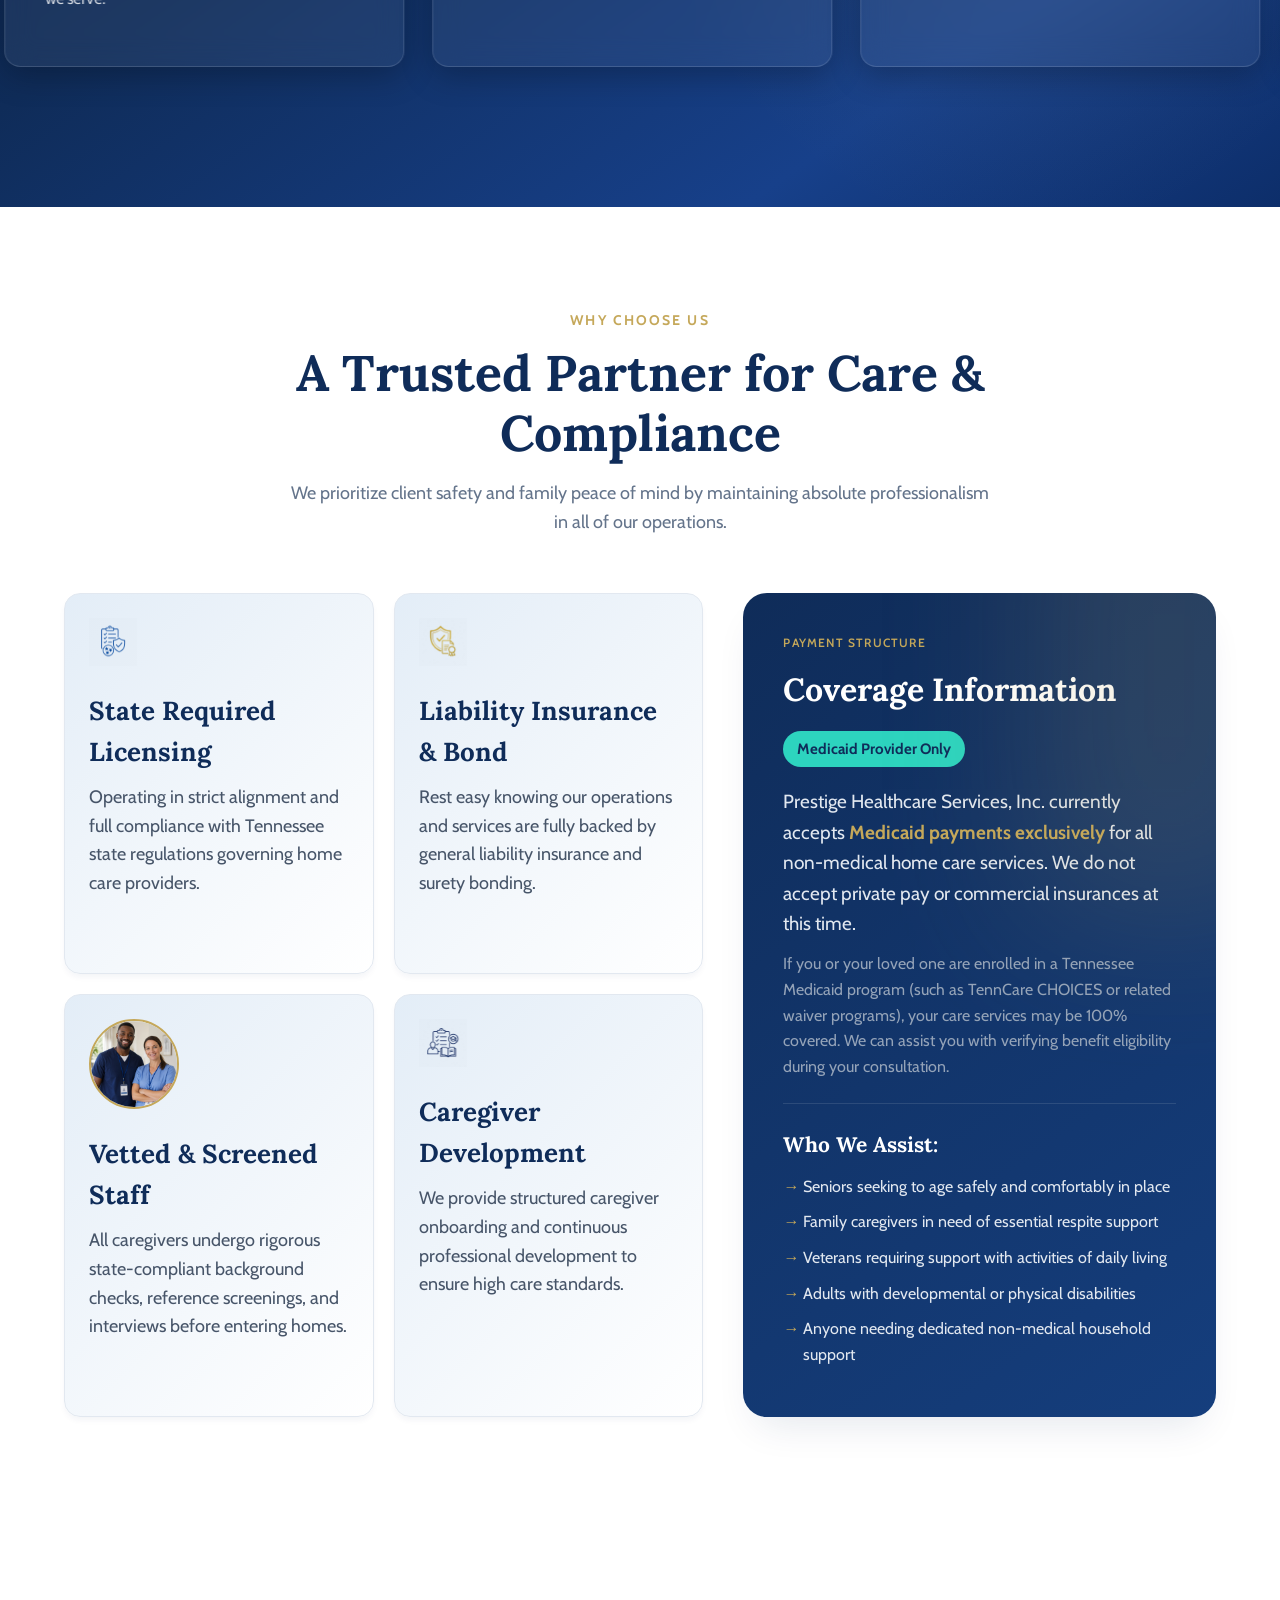
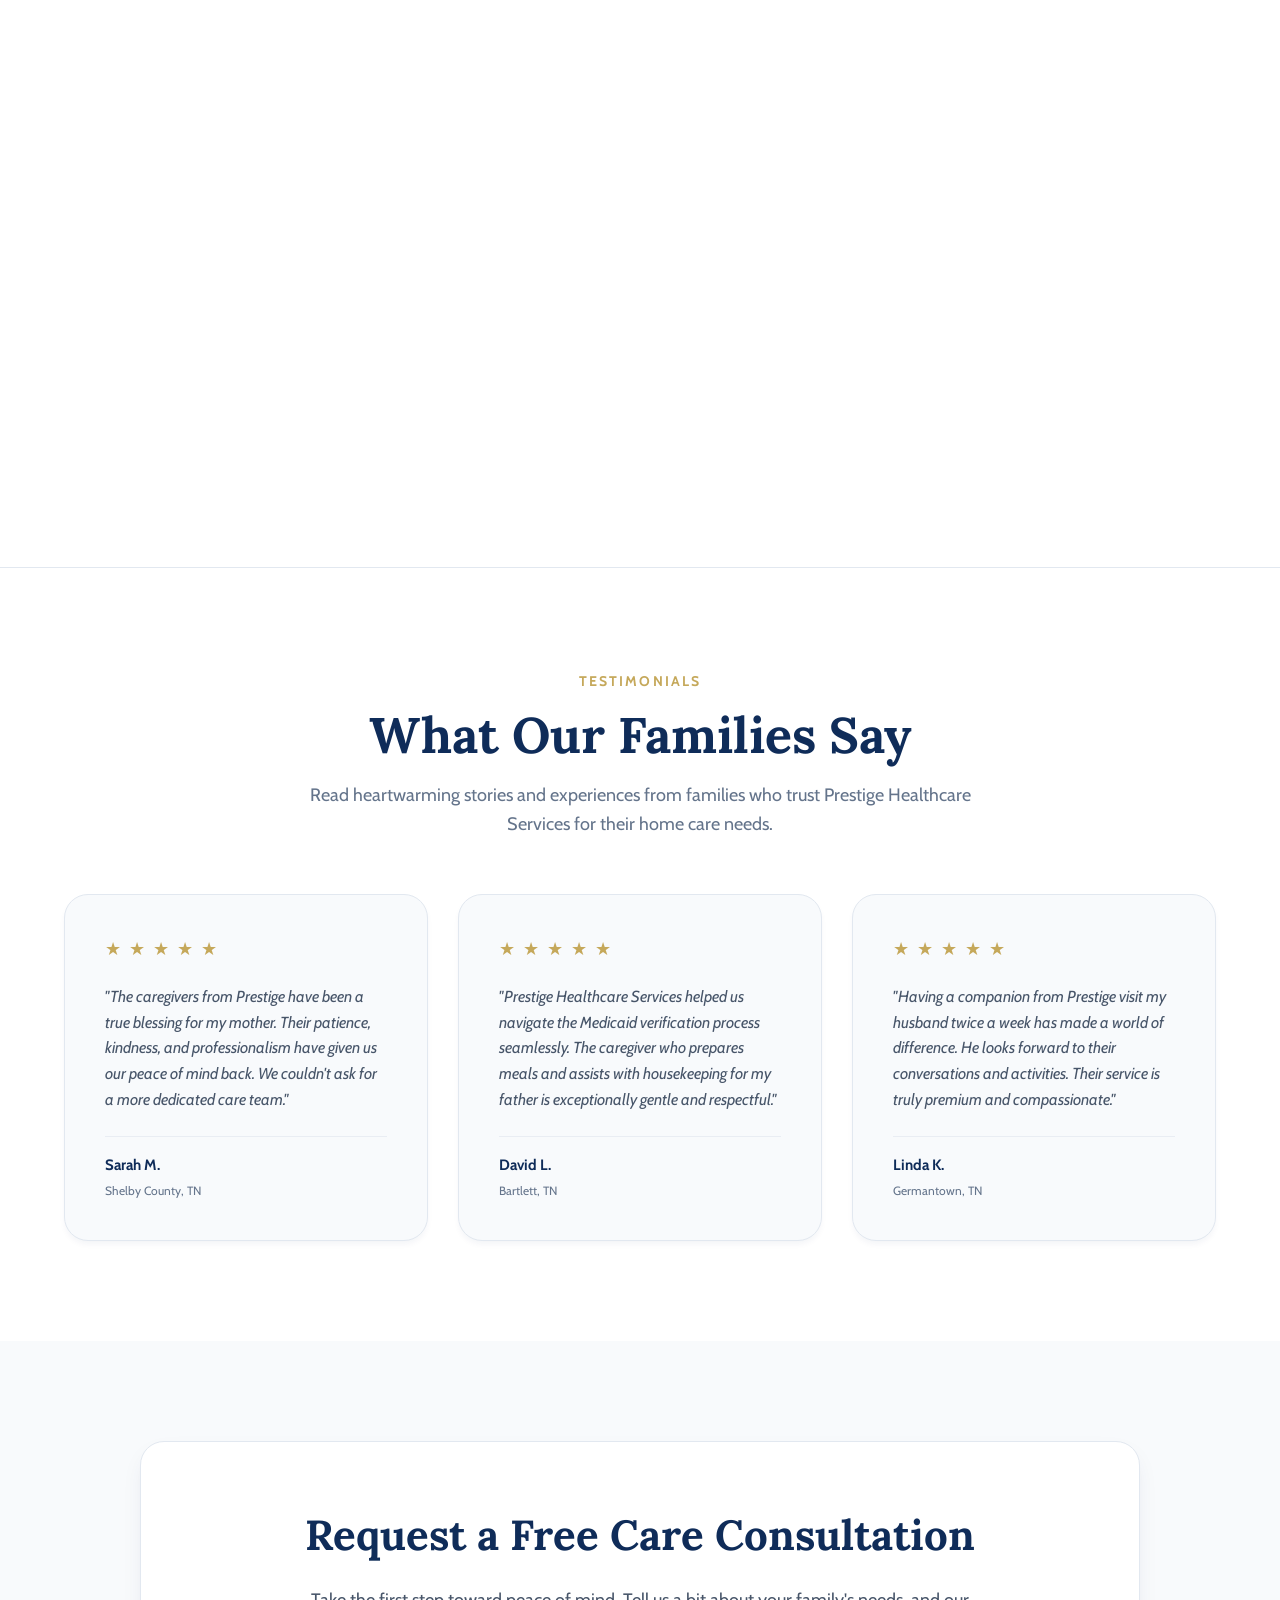
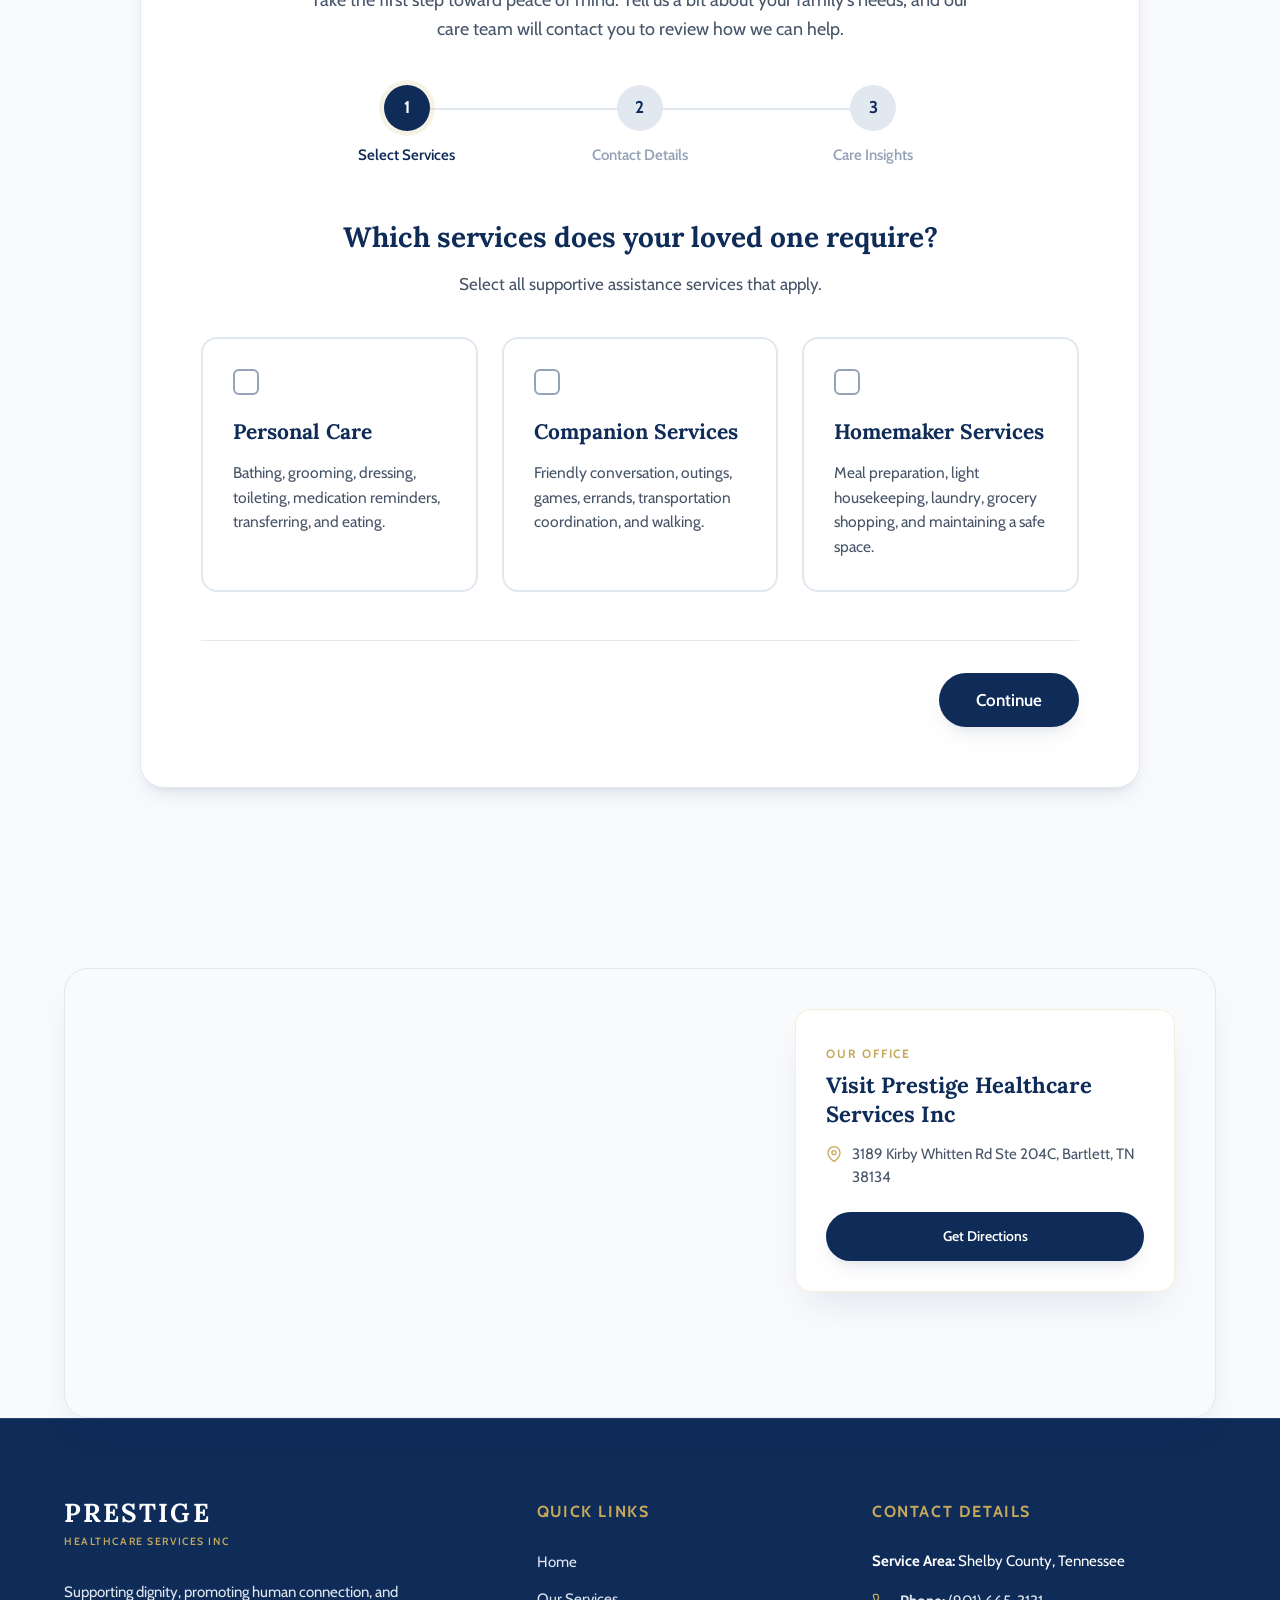
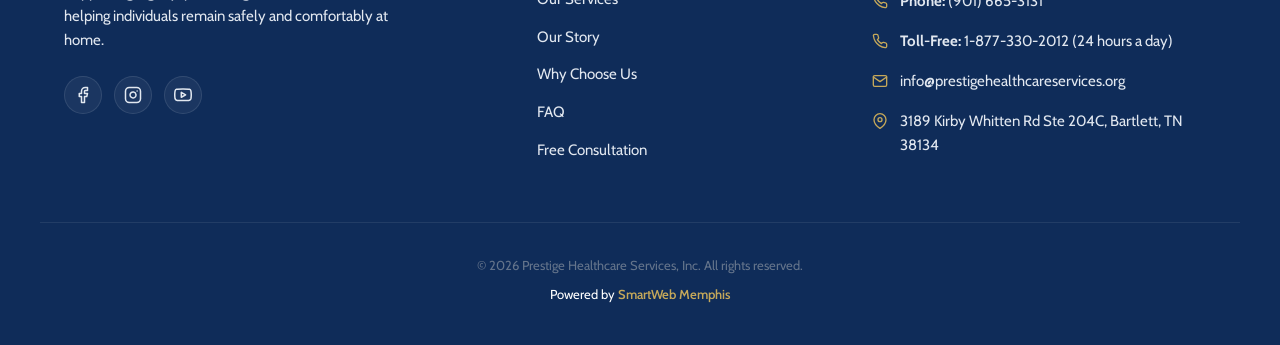
==== commit 6e48d80f: "feat: replace SVG heart under our mission with custom heart logo" ====
--- a/index.html
+++ b/index.html
@@ -314,9 +314,7 @@
                         
                         <!-- Relocated Mission Callout -->
                         <div class="story-mission-callout">
-                            <svg width="24" height="24" viewBox="0 0 24 24" fill="none" stroke="#C5A85A" stroke-width="2.5" stroke-linecap="round" stroke-linejoin="round" style="margin-top: 2px; flex-shrink: 0;">
-                                <path d="M12 21.35l-1.45-1.32C5.4 15.36 2 12.28 2 8.5 2 5.42 4.42 3 7.5 3c1.74 0 3.41.81 4.5 2.09C13.09 3.81 14.76 3 16.5 3 19.58 3 22 5.42 22 8.5c0 3.78-3.4 6.86-8.55 11.54L12 21.35z"/>
-                            </svg>
+                            <img src="assets/mission_heart_logo.png" alt="Prestige Mission Heart Logo" class="story-mission-icon">
                             <div>
                                 <h4>Our Mission</h4>
                                 <p>To bridge care gaps with respect, compassion, and dignity.</p>
--- a/styles.css
+++ b/styles.css
@@ -1119,6 +1119,14 @@
     box-shadow: var(--shadow-sm);
 }
 
+.story-mission-icon {
+    width: 36px;
+    height: 36px;
+    object-fit: contain;
+    flex-shrink: 0;
+    margin-top: 2px;
+}
+
 .story-mission-callout h4 {
     font-family: var(--font-ui);
     font-size: 16px;
@@ -2589,7 +2597,7 @@
 
 .contact-info {
     display: flex;
-    align-items: center;
+    align-items: flex-start;
     gap: 12px;
     font-size: 15px;
     color: var(--secondary-light);
@@ -2608,6 +2616,7 @@
 .footer-icon {
     color: var(--accent-teal);
     flex-shrink: 0;
+    margin-top: 4px;
 }
 
 .footer-disclaimer {
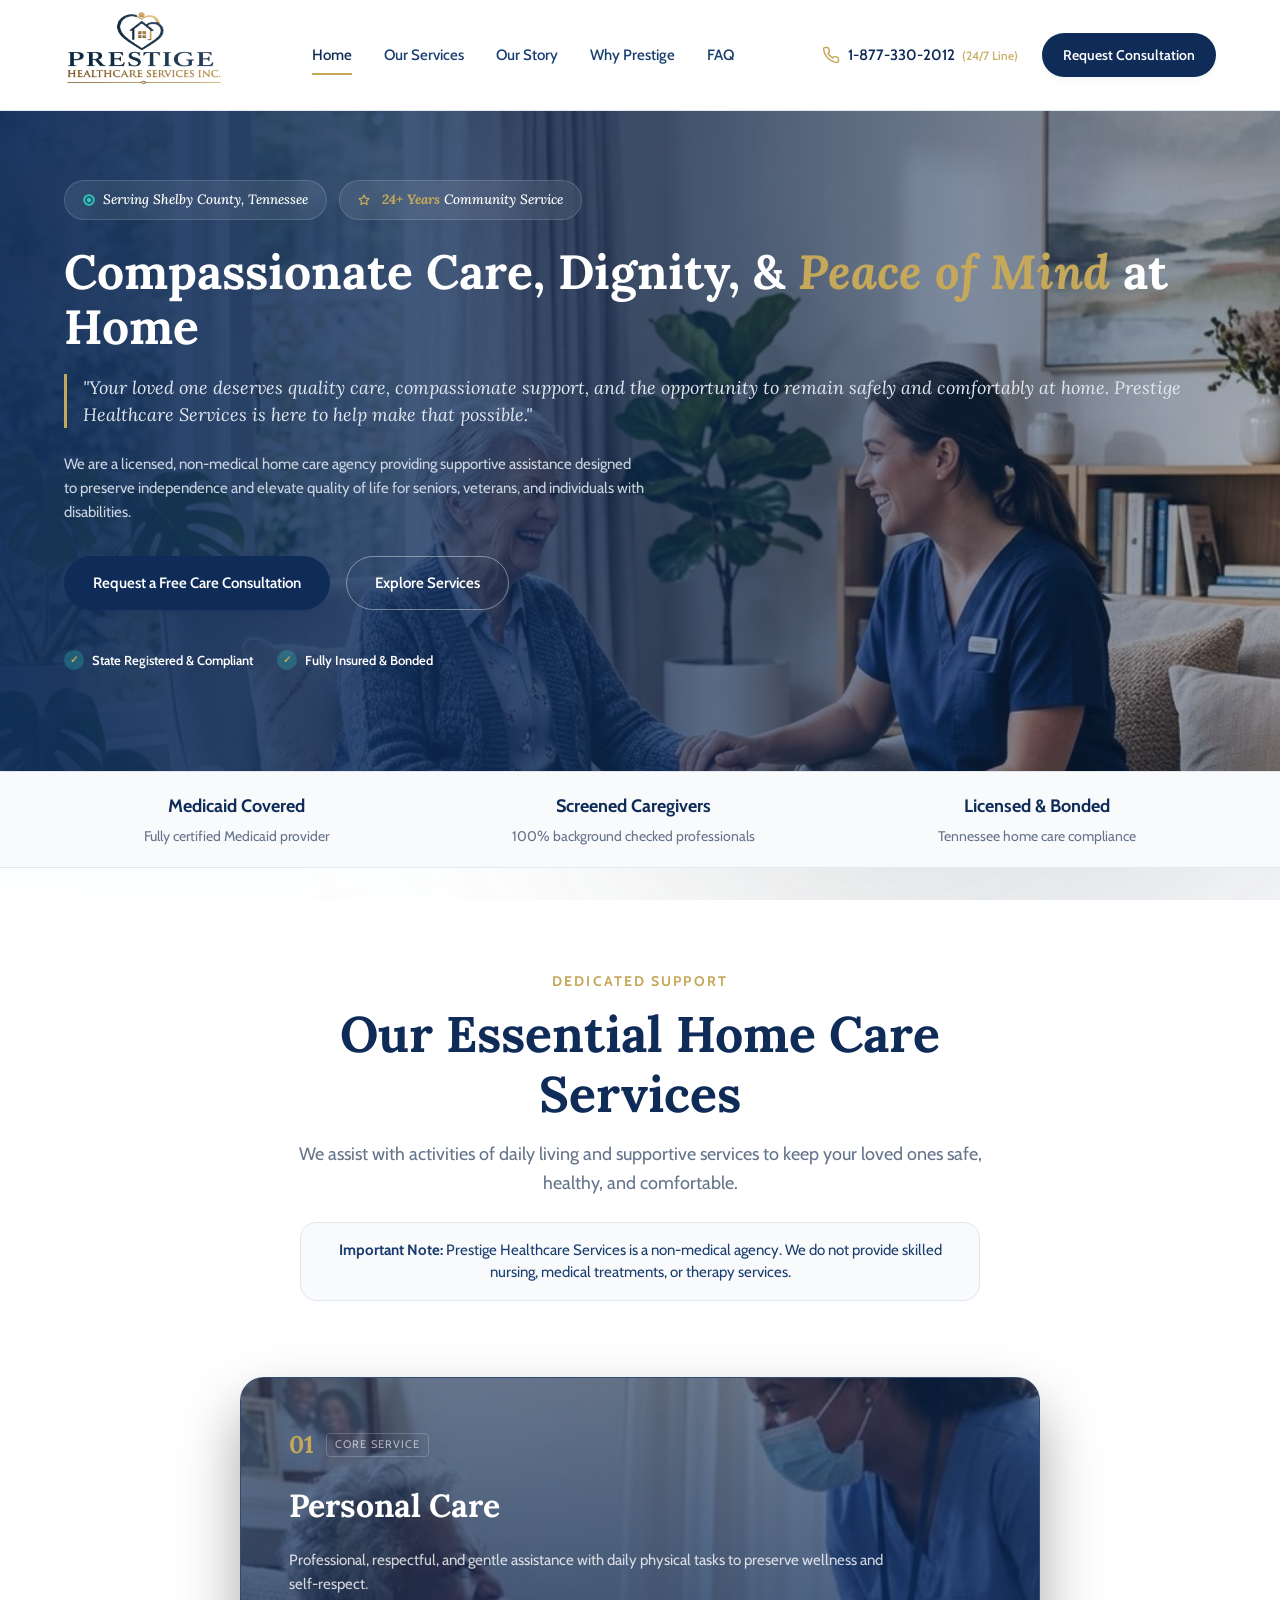
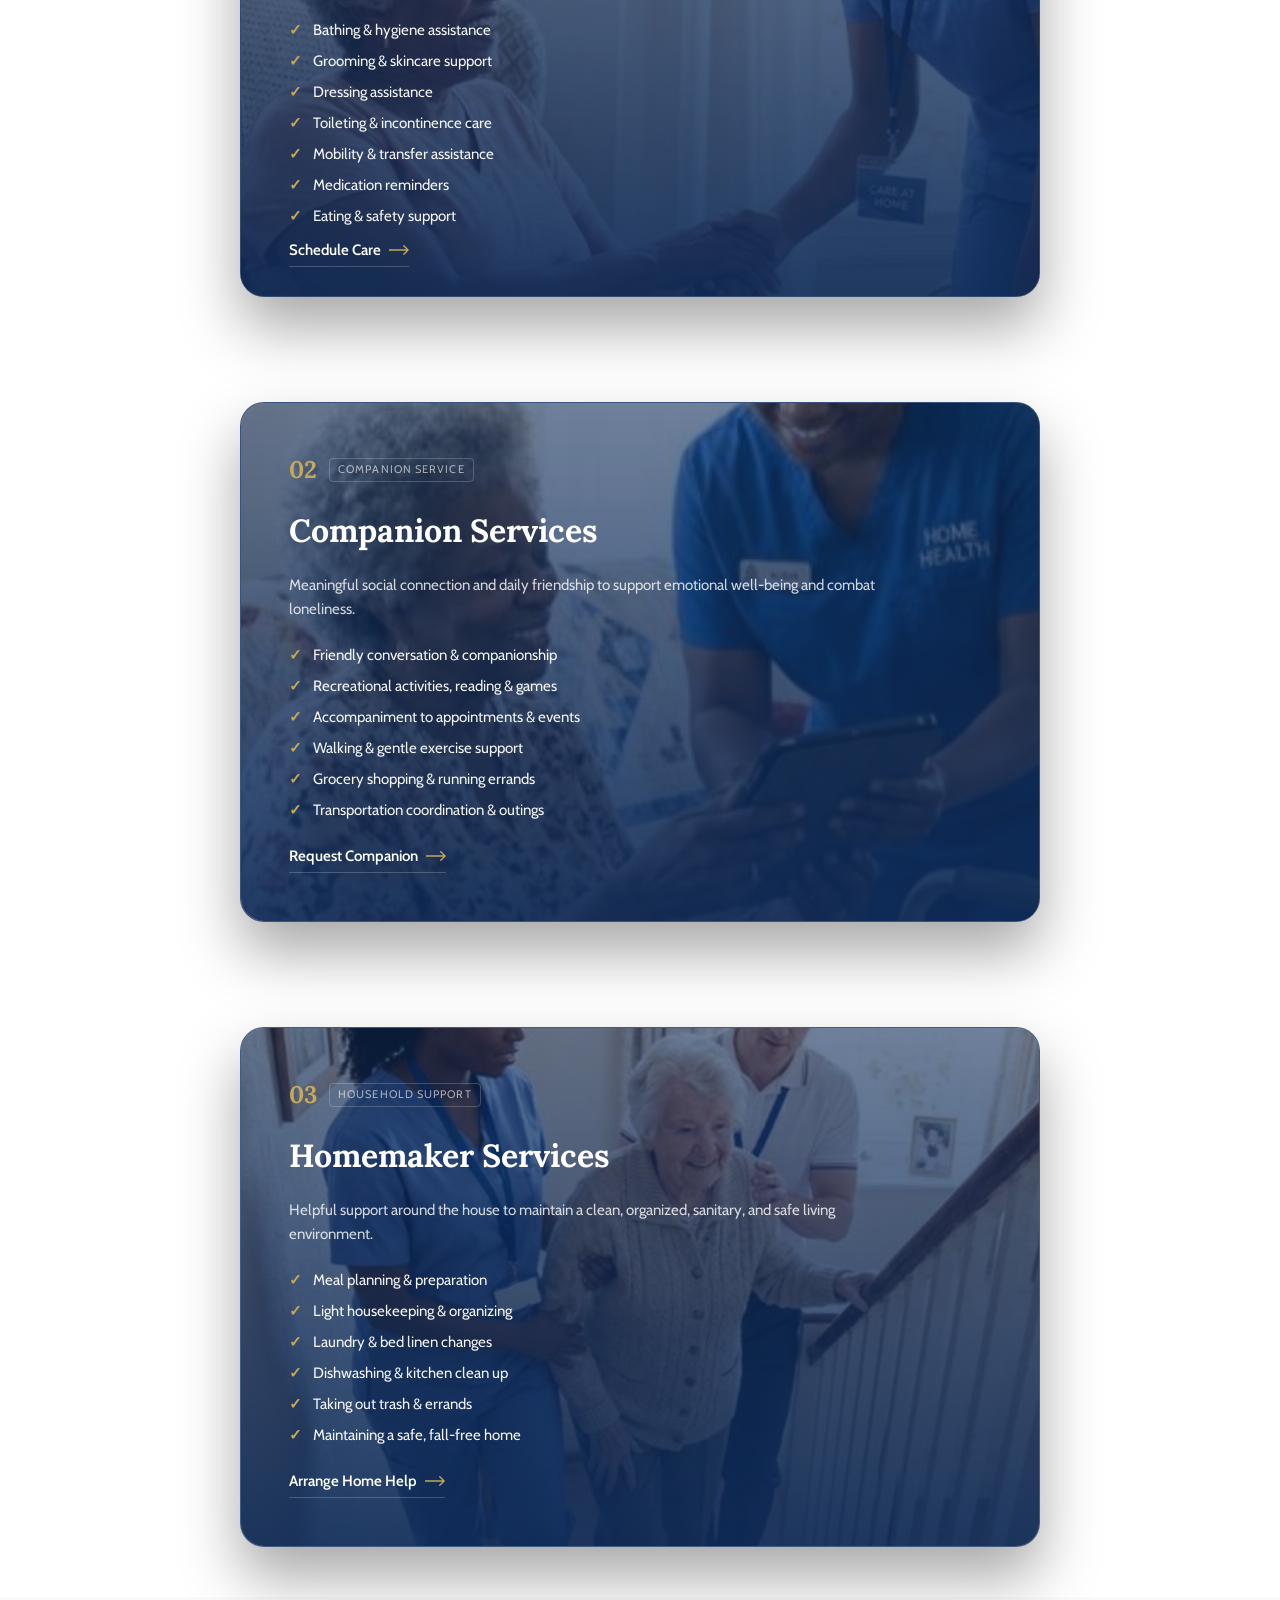
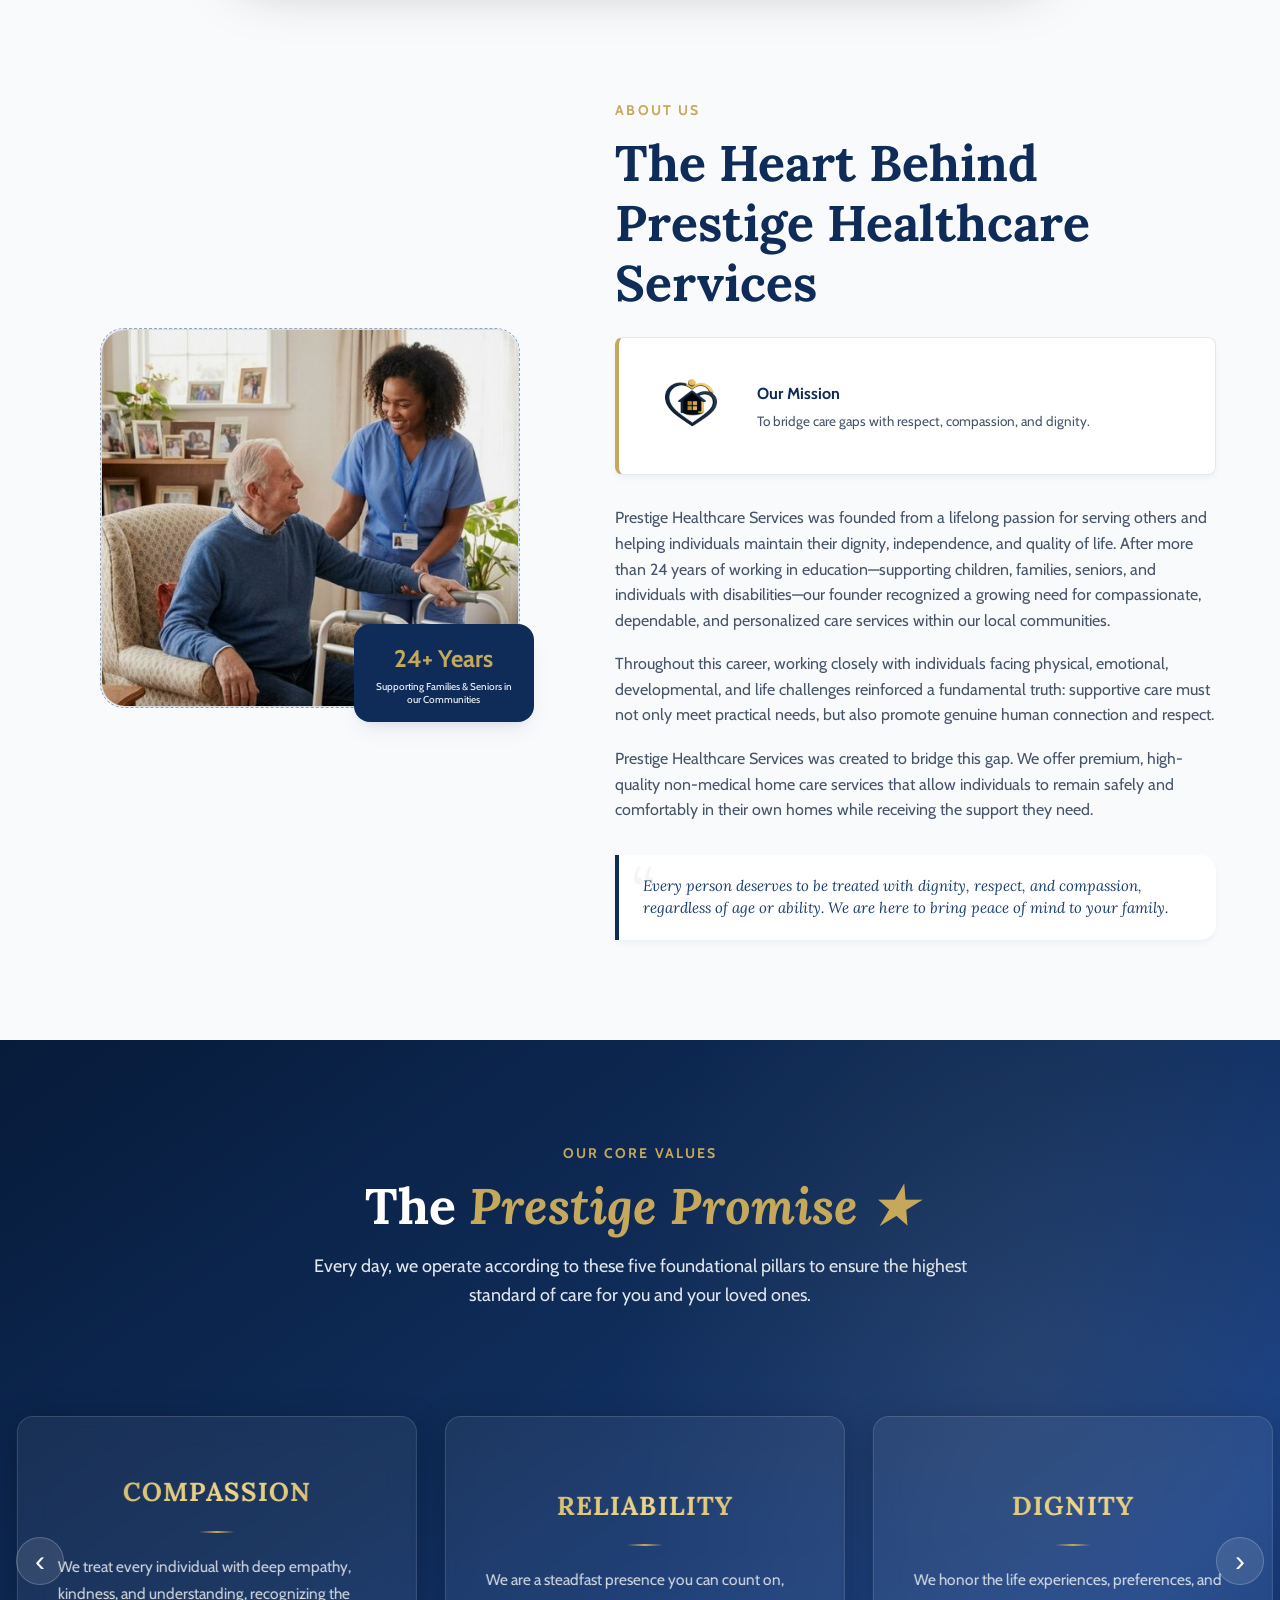
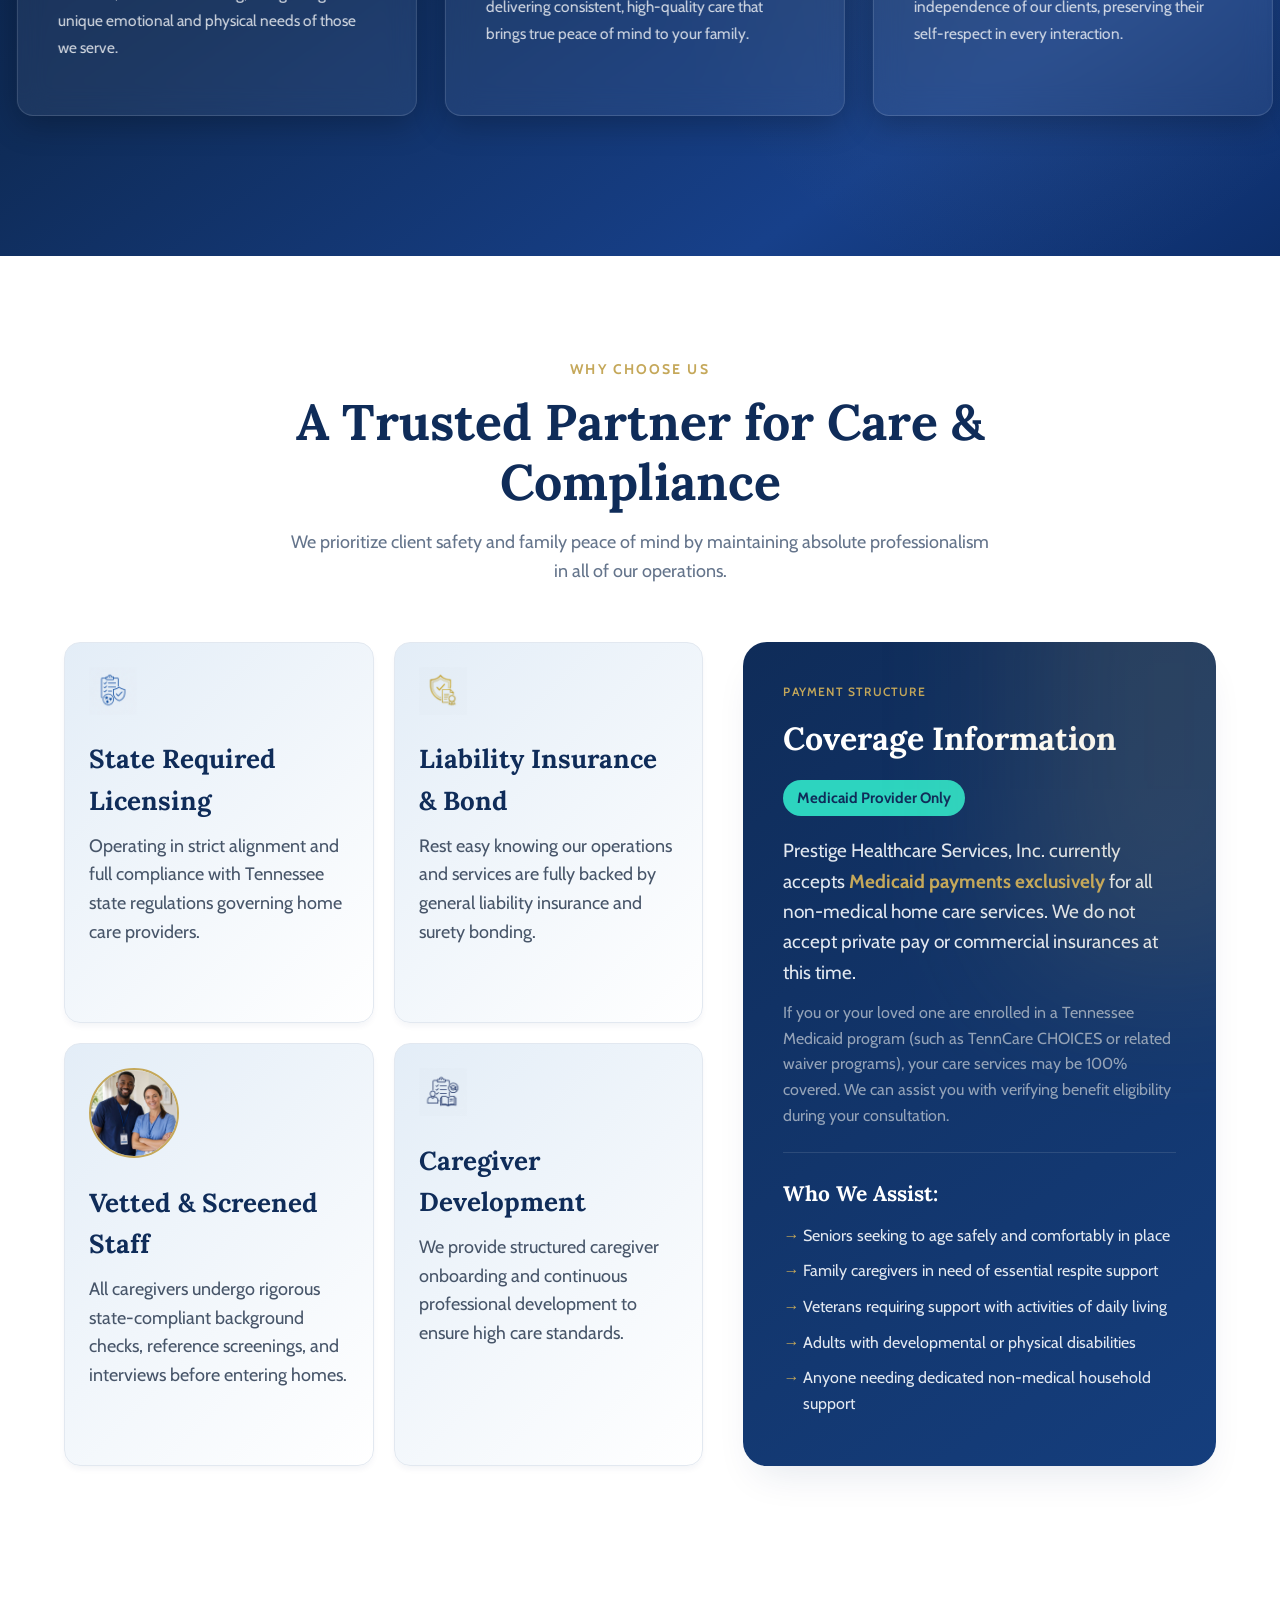
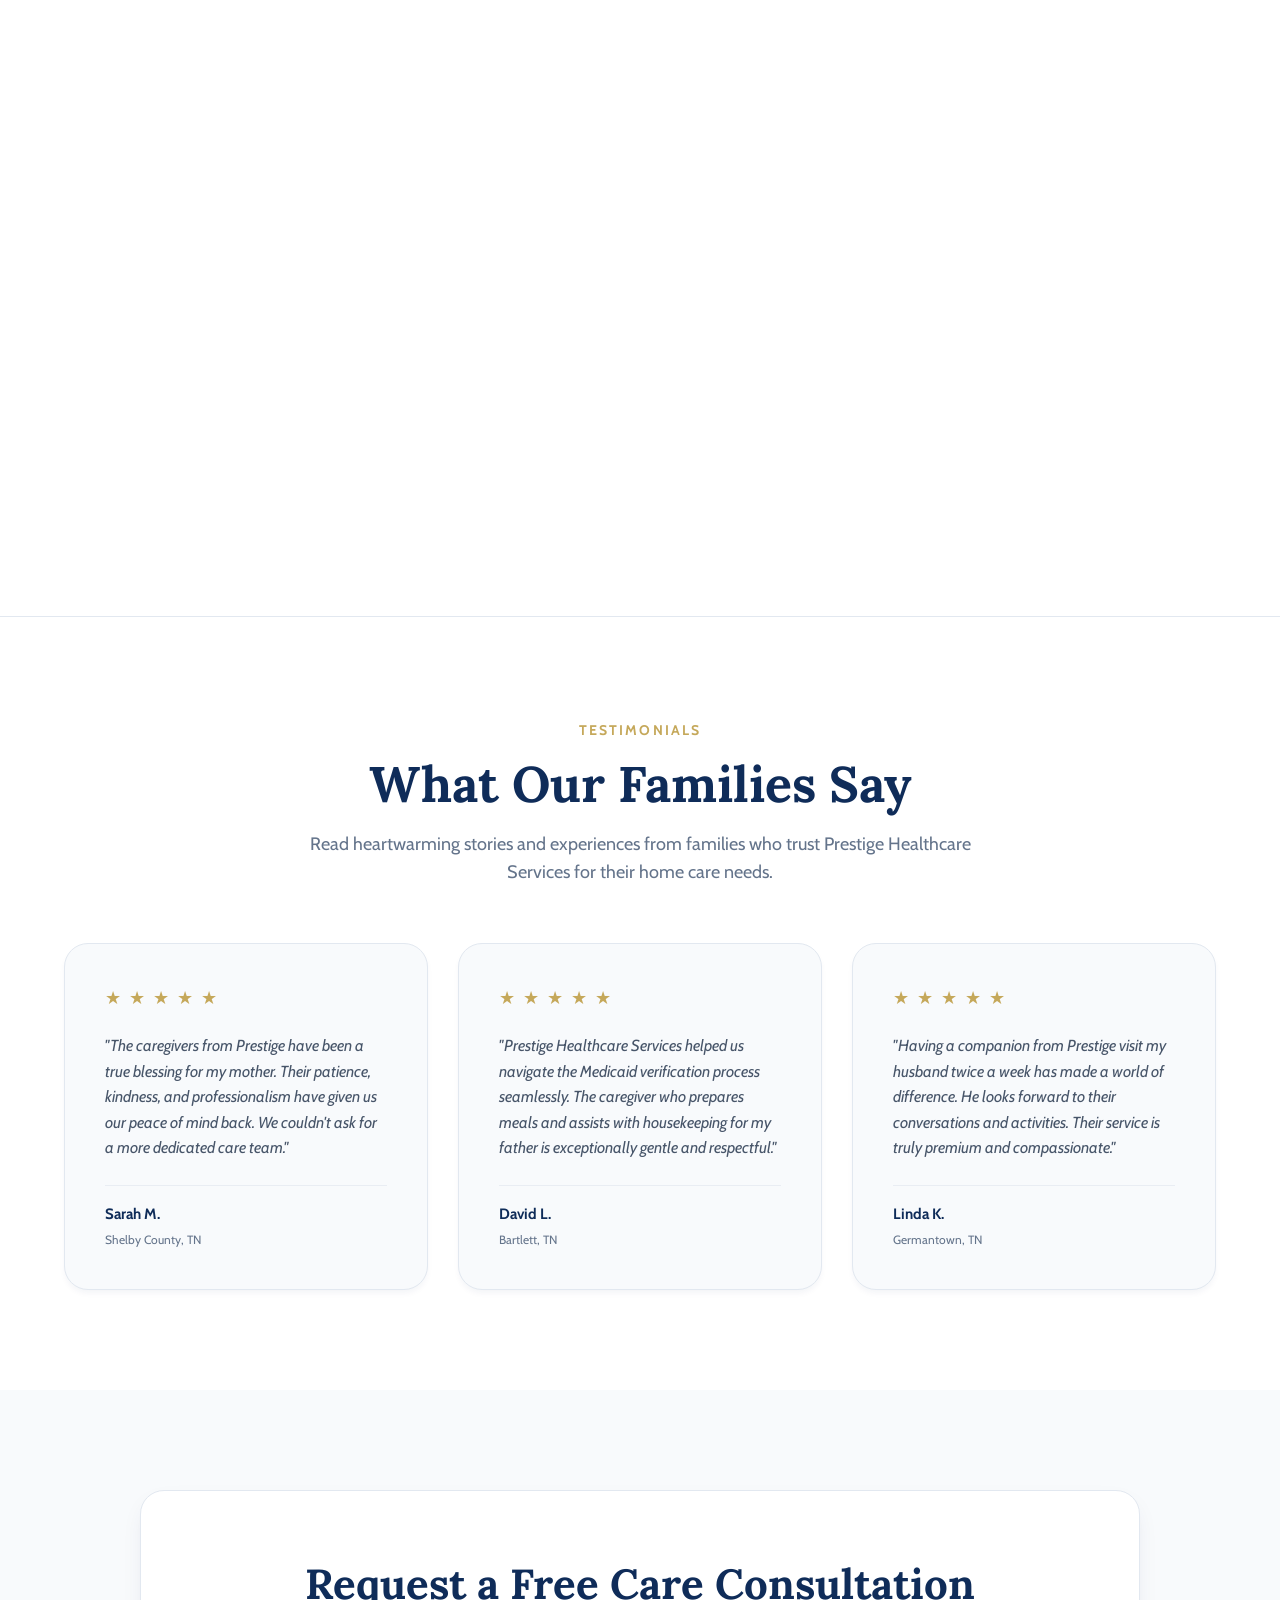
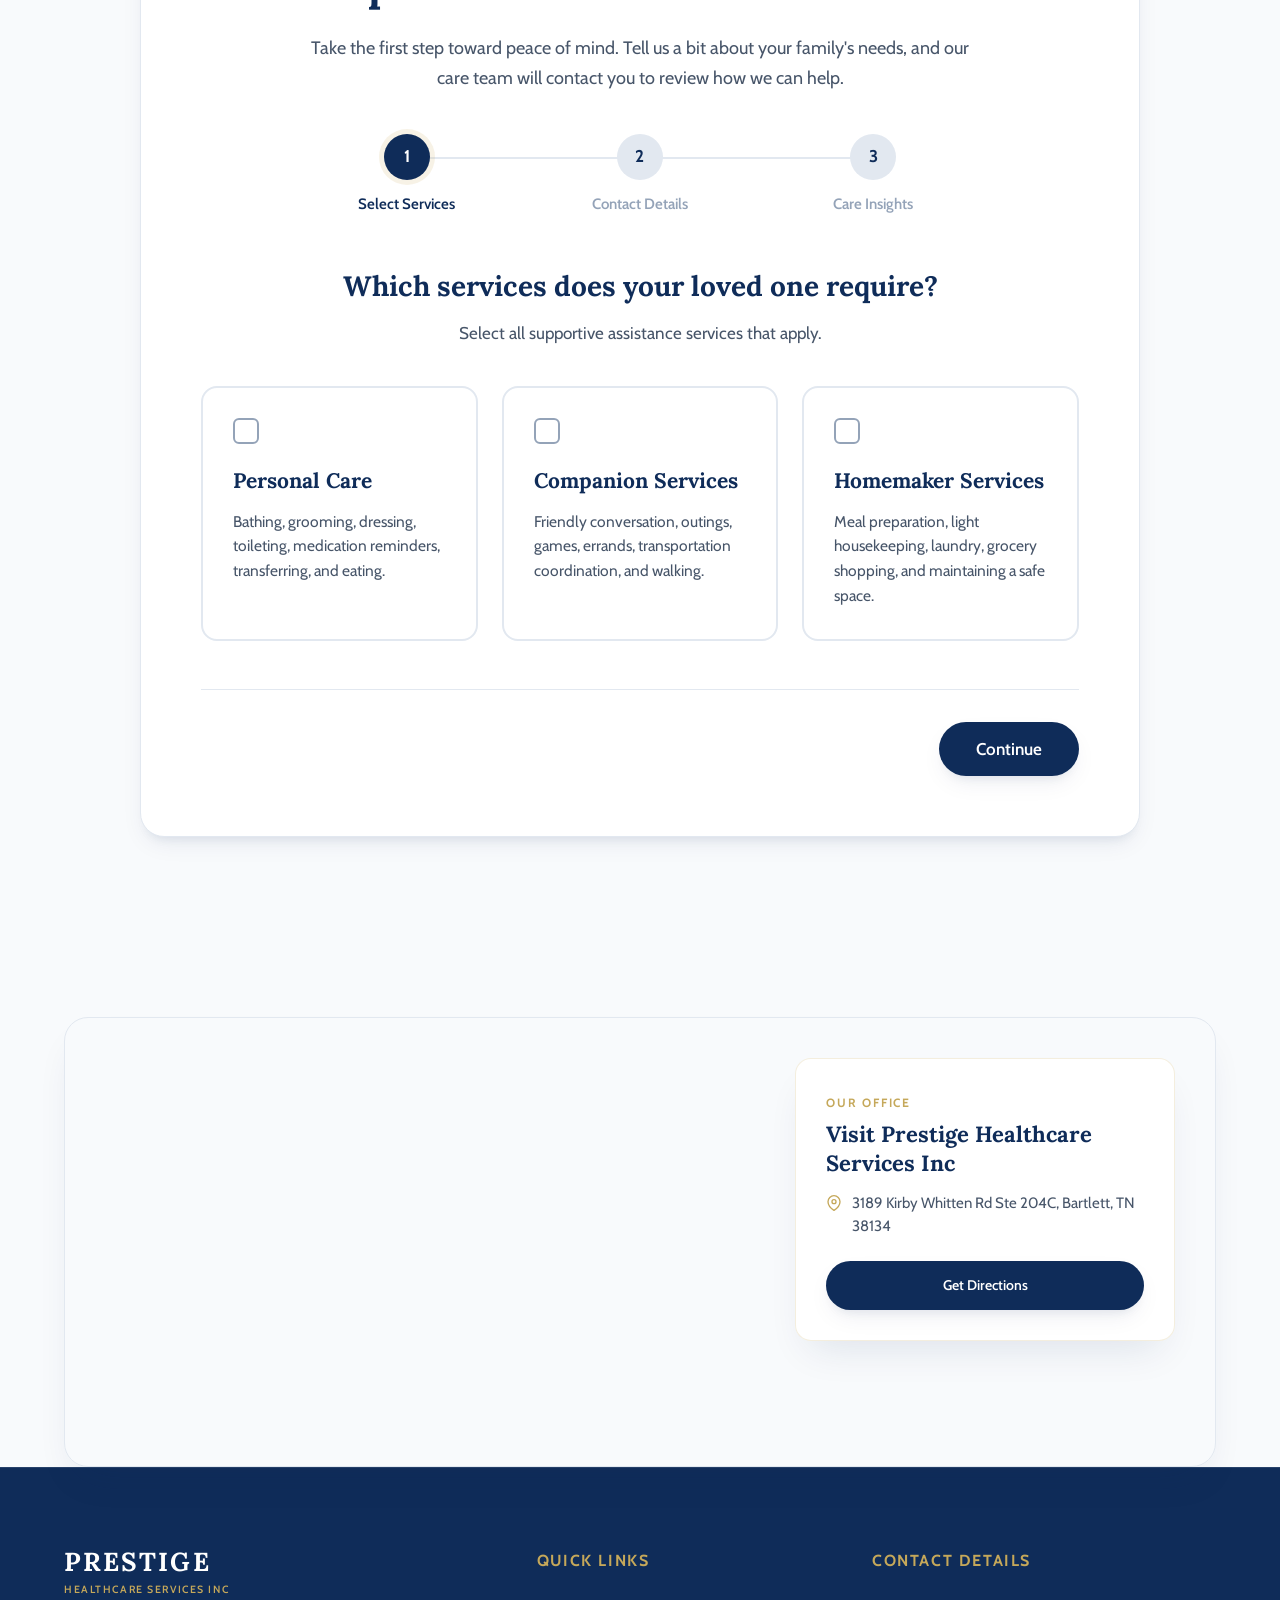
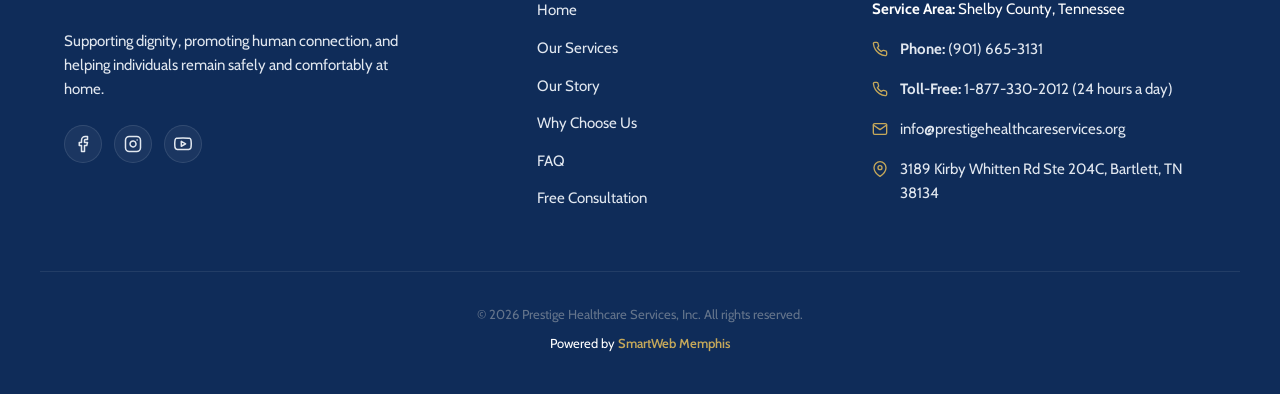
==== commit 4590bd2d: "perf: compress and resize large image assets, add defer to script tags" ====
--- a/index.html
+++ b/index.html
@@ -805,6 +805,6 @@
     </footer>
 
     <!-- Scripts -->
-    <script src="script.js"></script>
+    <script src="script.js" defer></script>
 </body>
 </html>
--- a/styles.css
+++ b/styles.css
@@ -79,6 +79,15 @@
     text-decoration: none;
     color: inherit;
     transition: var(--transition-fast);
+}
+
+/* Scroll offset for targeted sections to clear the fixed header */
+#services,
+#story,
+#promise,
+#why-us,
+#consultation {
+    scroll-margin-top: 120px;
 }
 
 /* ==========================================================================
@@ -1109,7 +1118,7 @@
 .story-mission-callout {
     display: flex;
     gap: 16px;
-    align-items: flex-start;
+    align-items: center;
     background-color: var(--bg-white);
     border: 1px solid var(--secondary-light);
     border-left: 4px solid #C5A85A; /* Gold left accent line */
@@ -1120,11 +1129,10 @@
 }
 
 .story-mission-icon {
-    width: 36px;
-    height: 36px;
+    width: 100px;
+    height: 100px;
     object-fit: contain;
     flex-shrink: 0;
-    margin-top: 2px;
 }
 
 .story-mission-callout h4 {
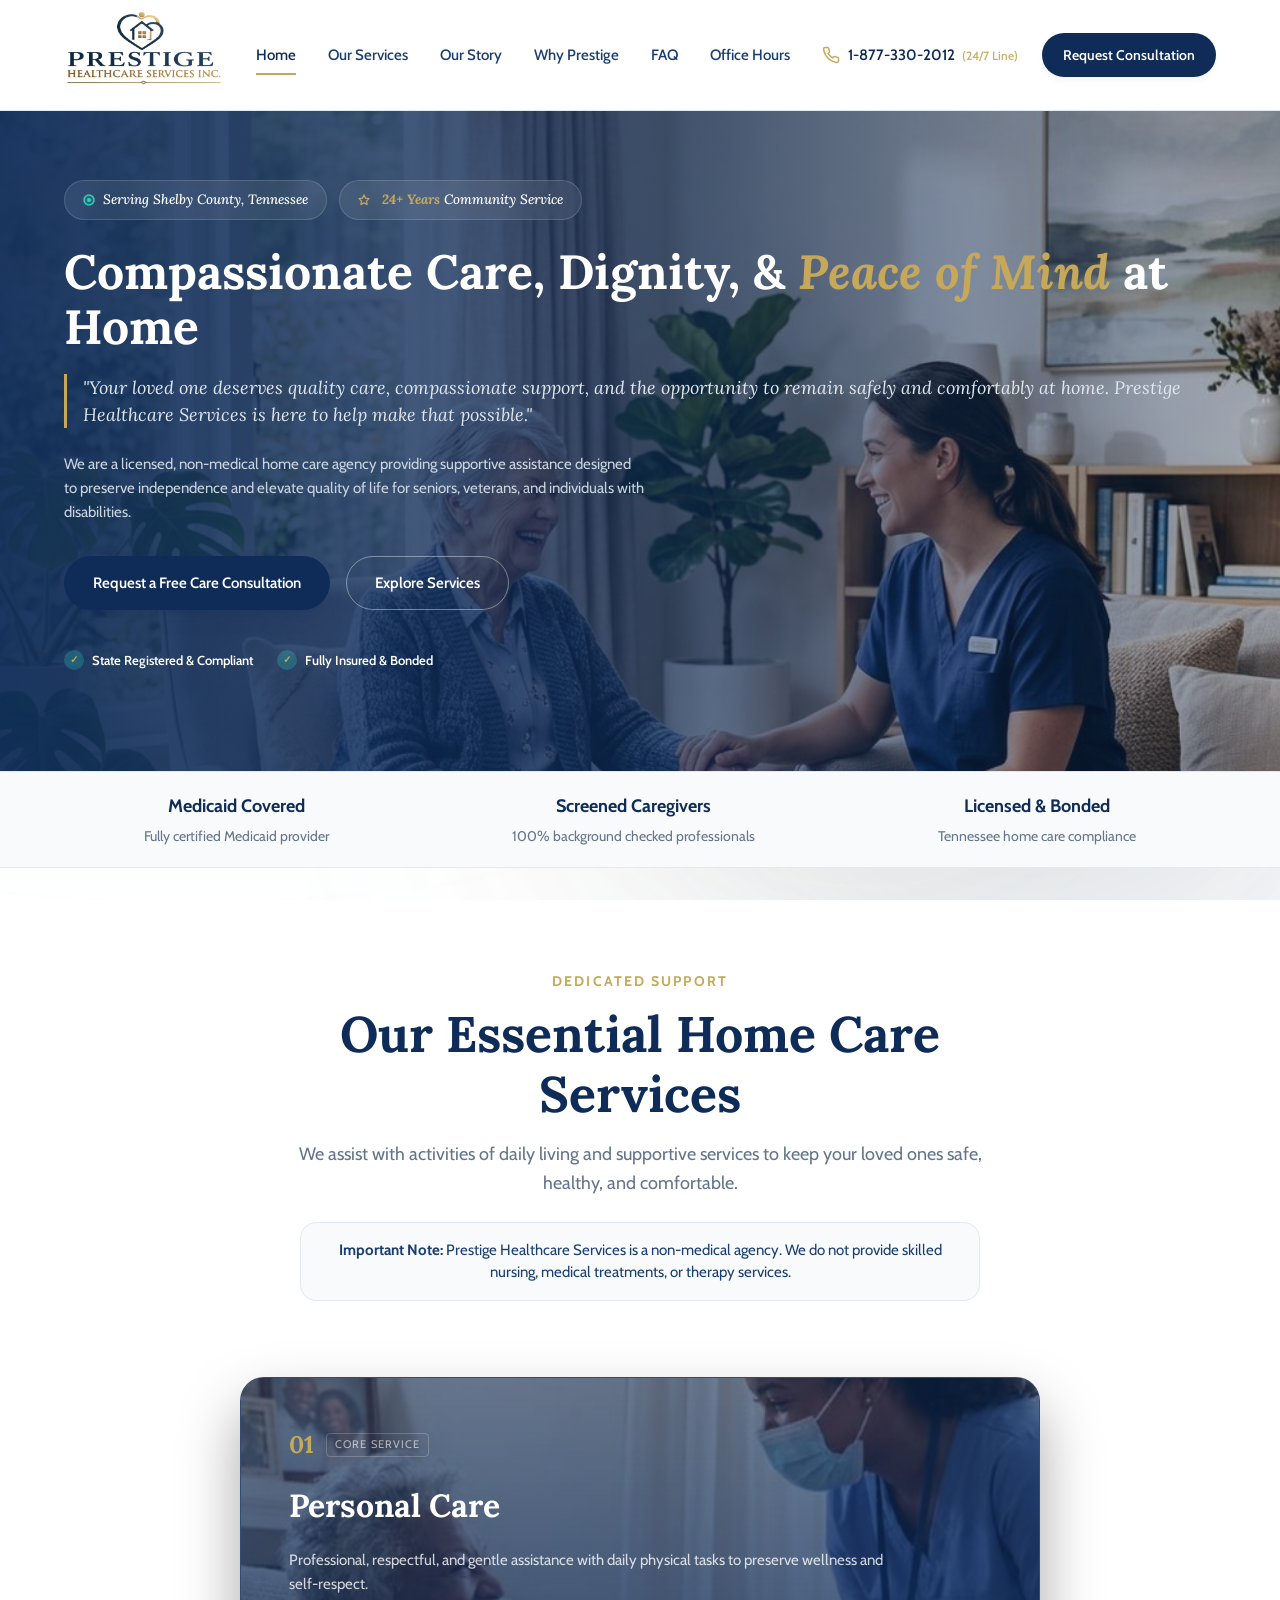
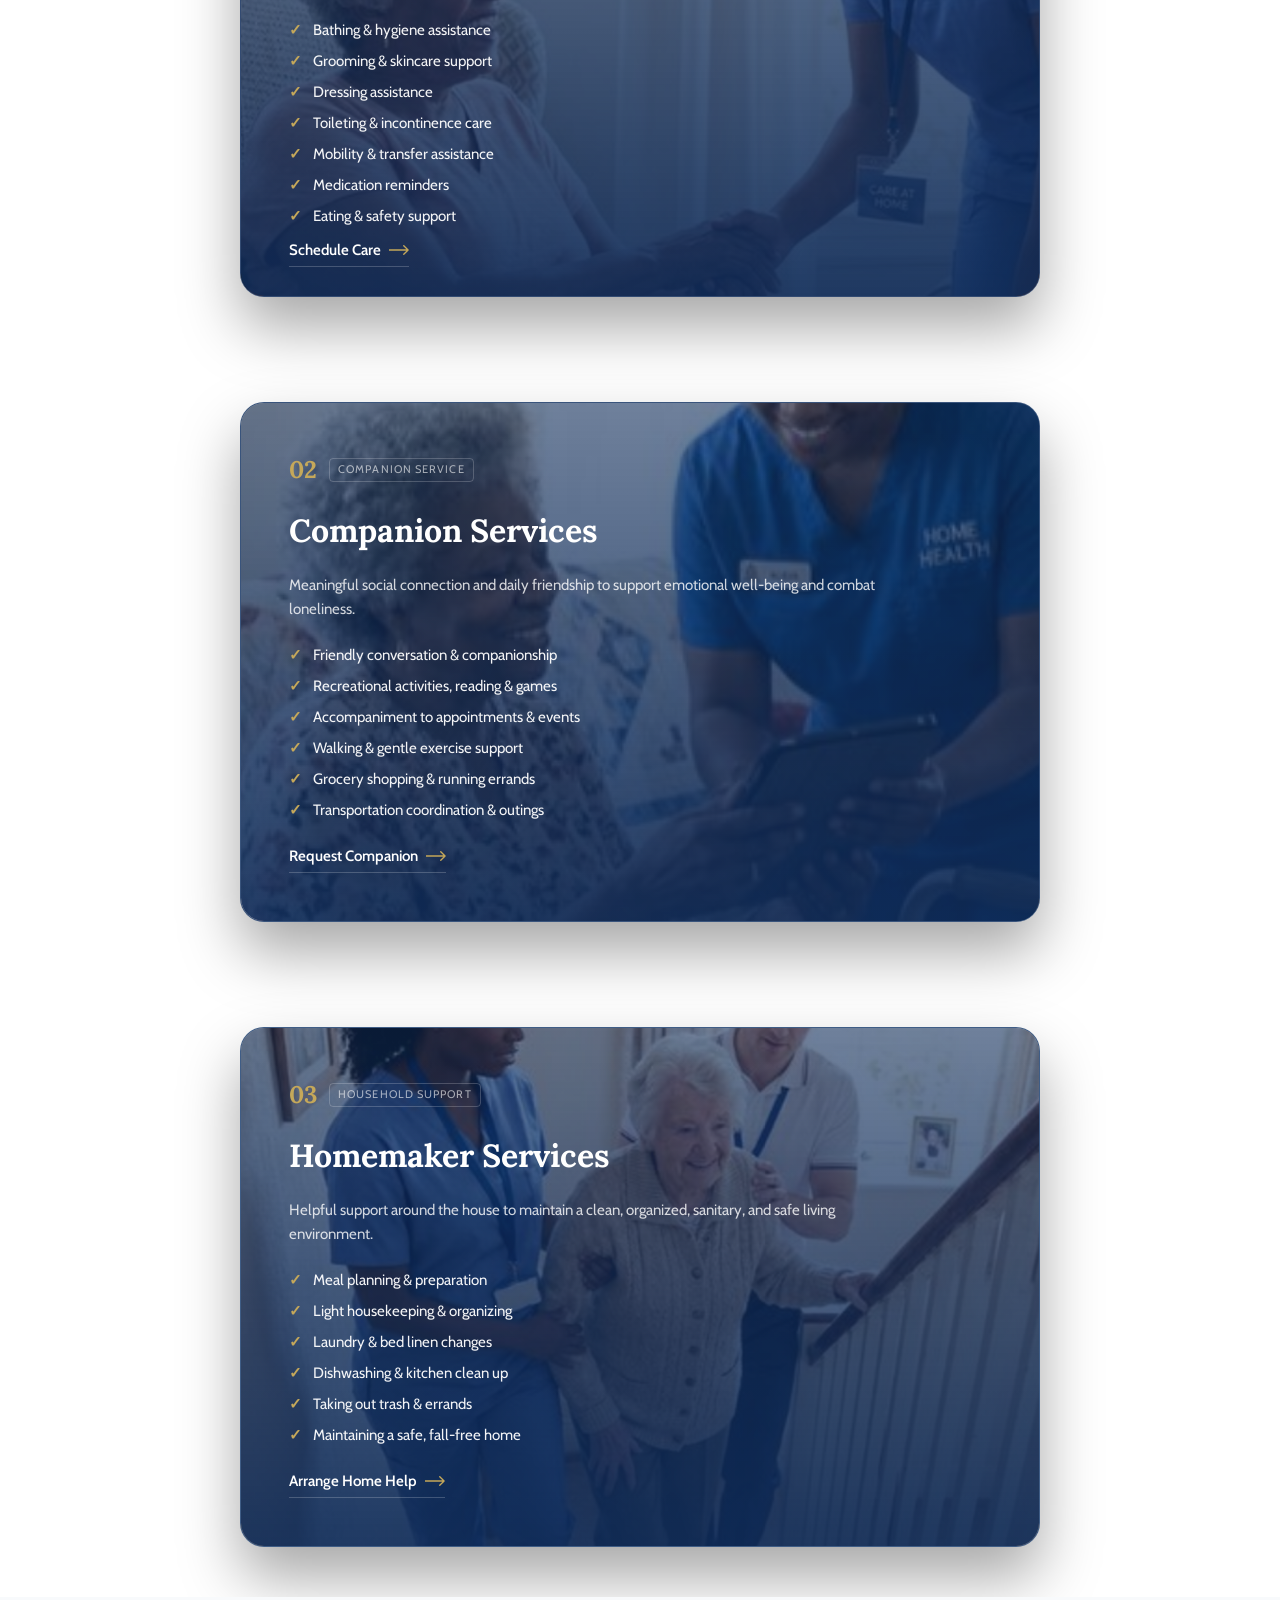
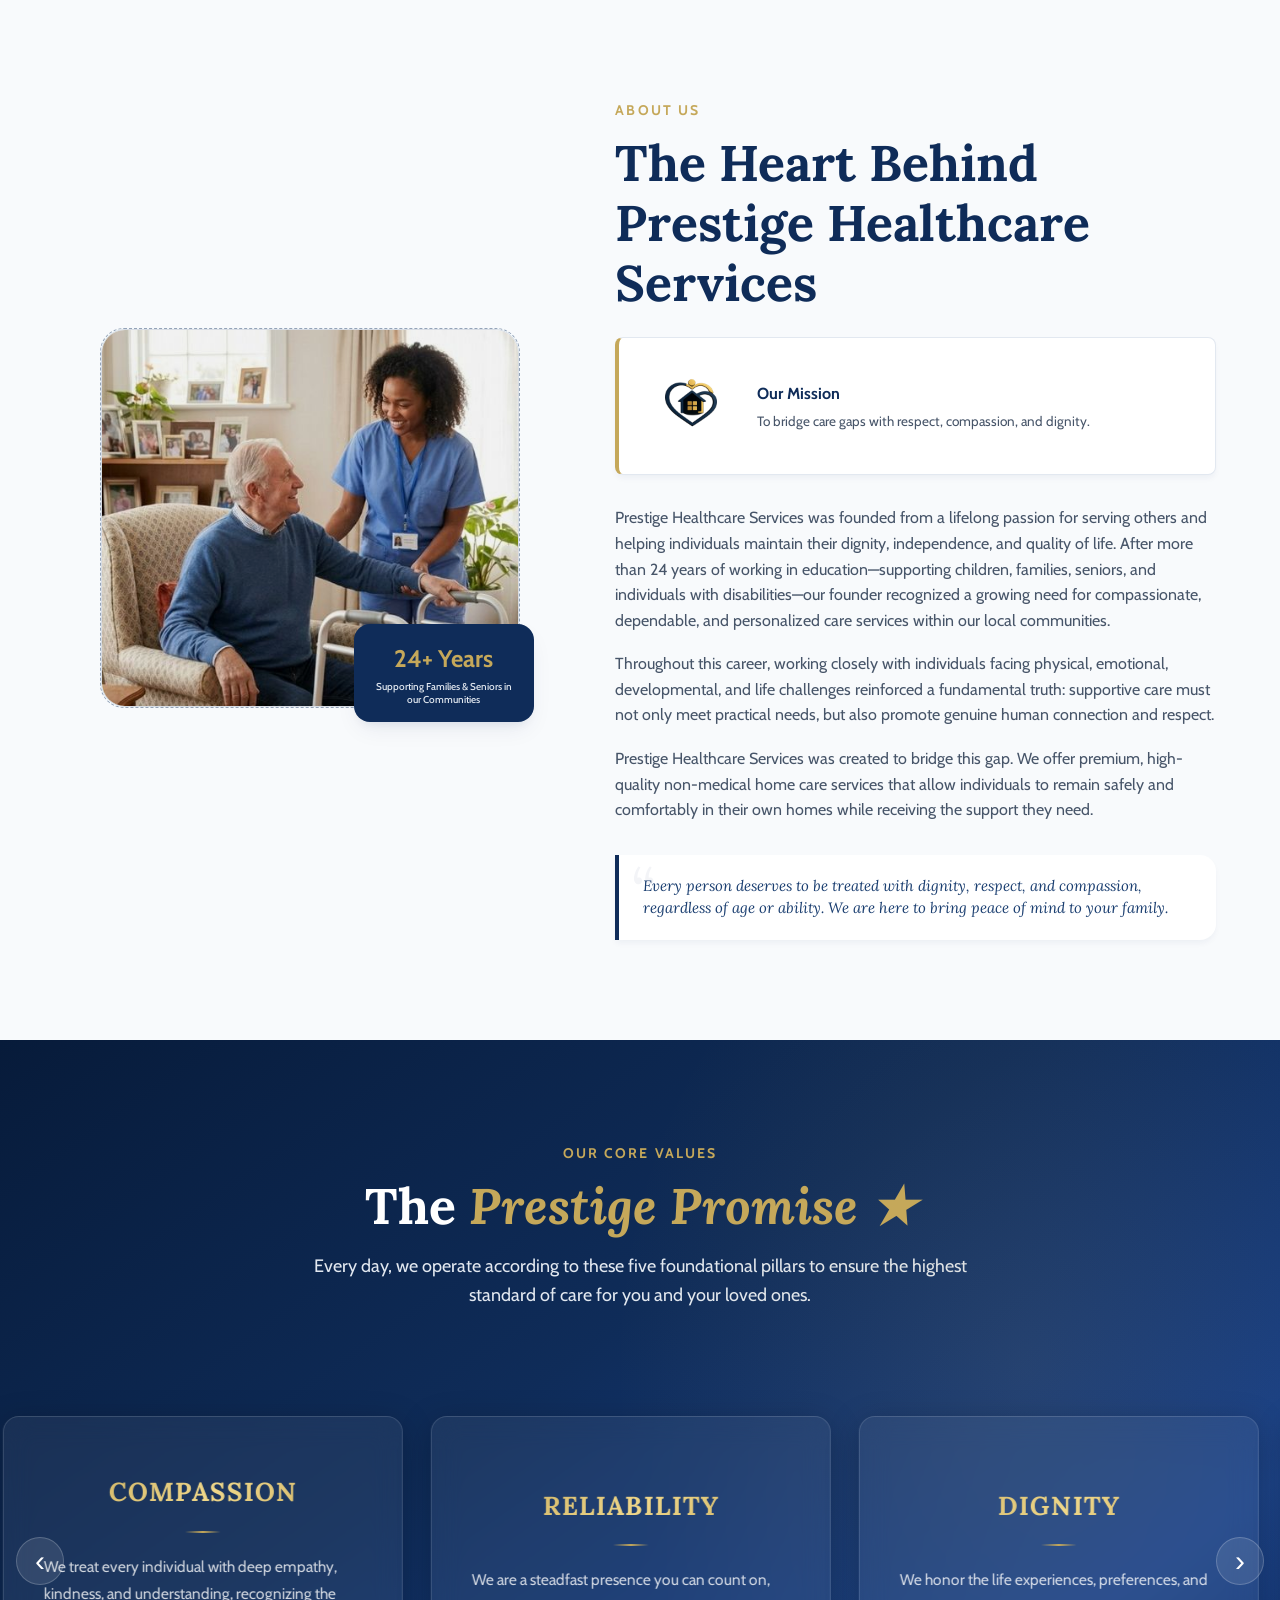
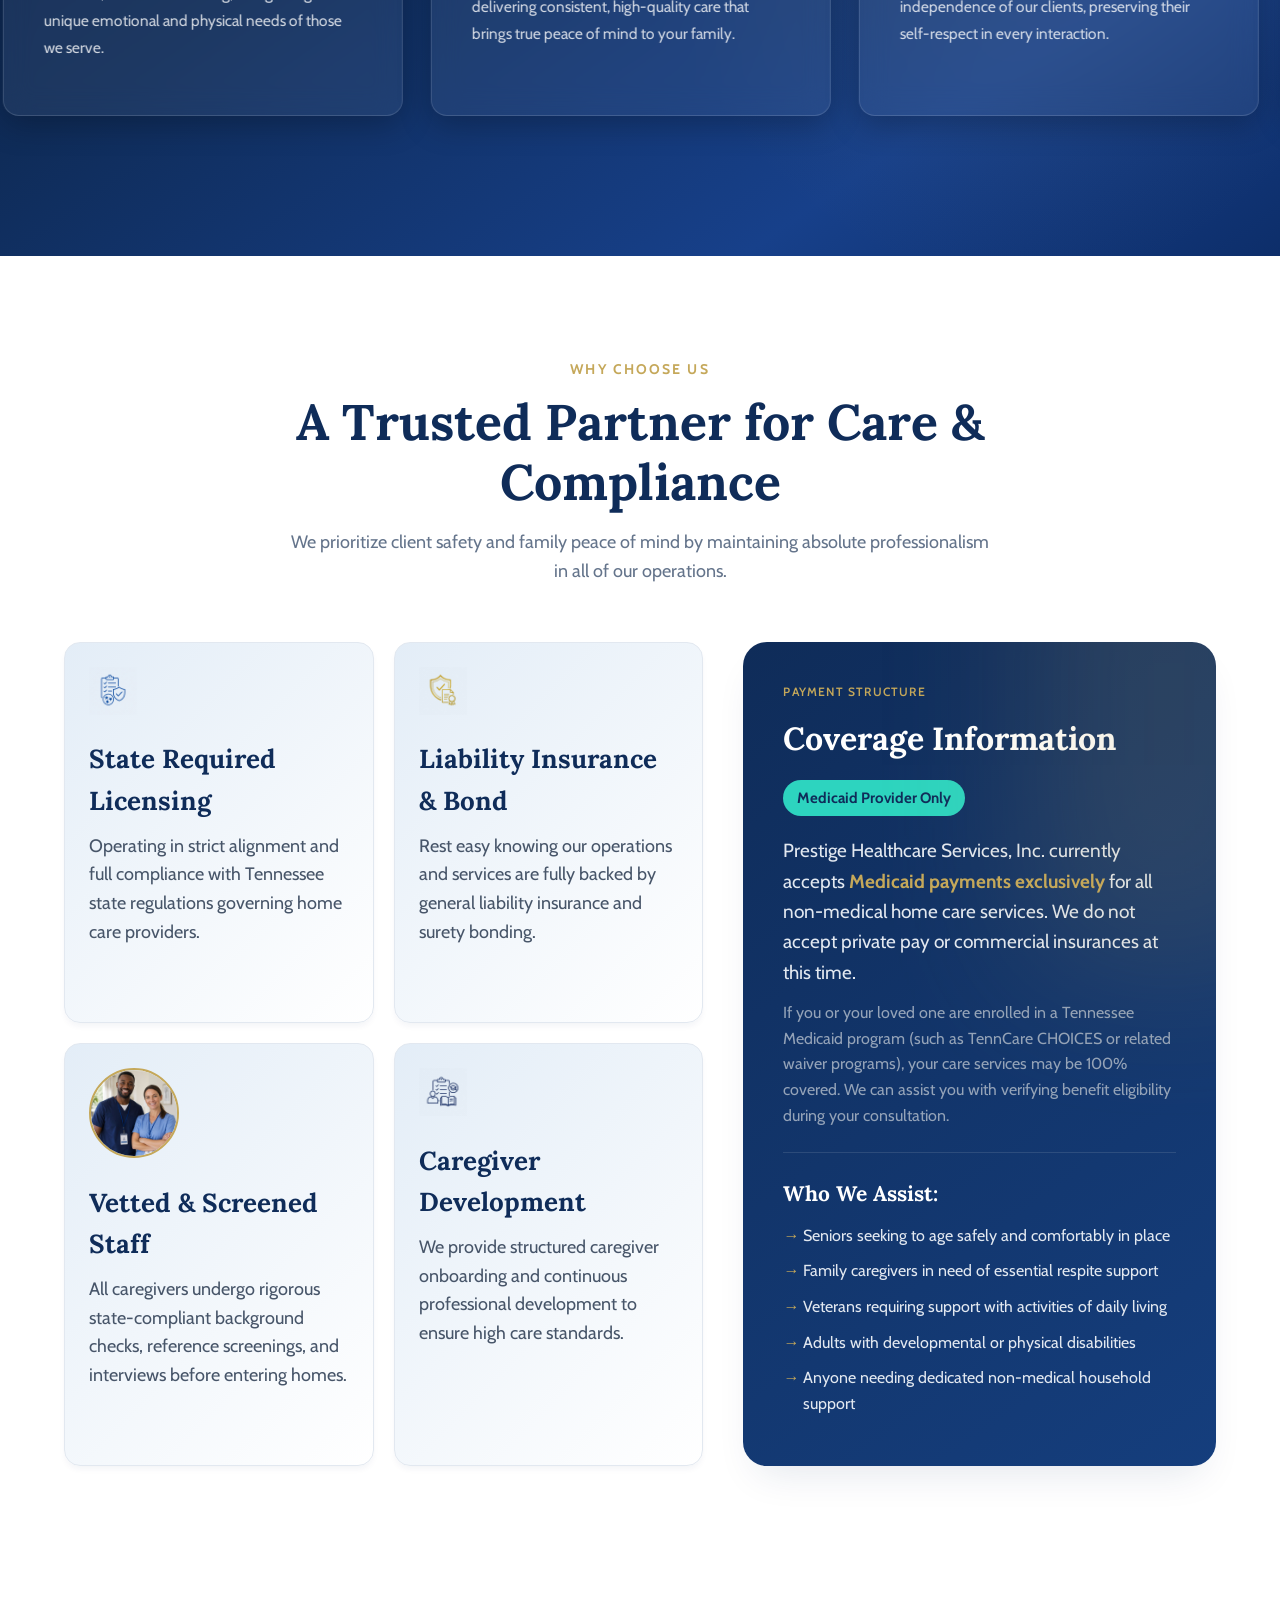
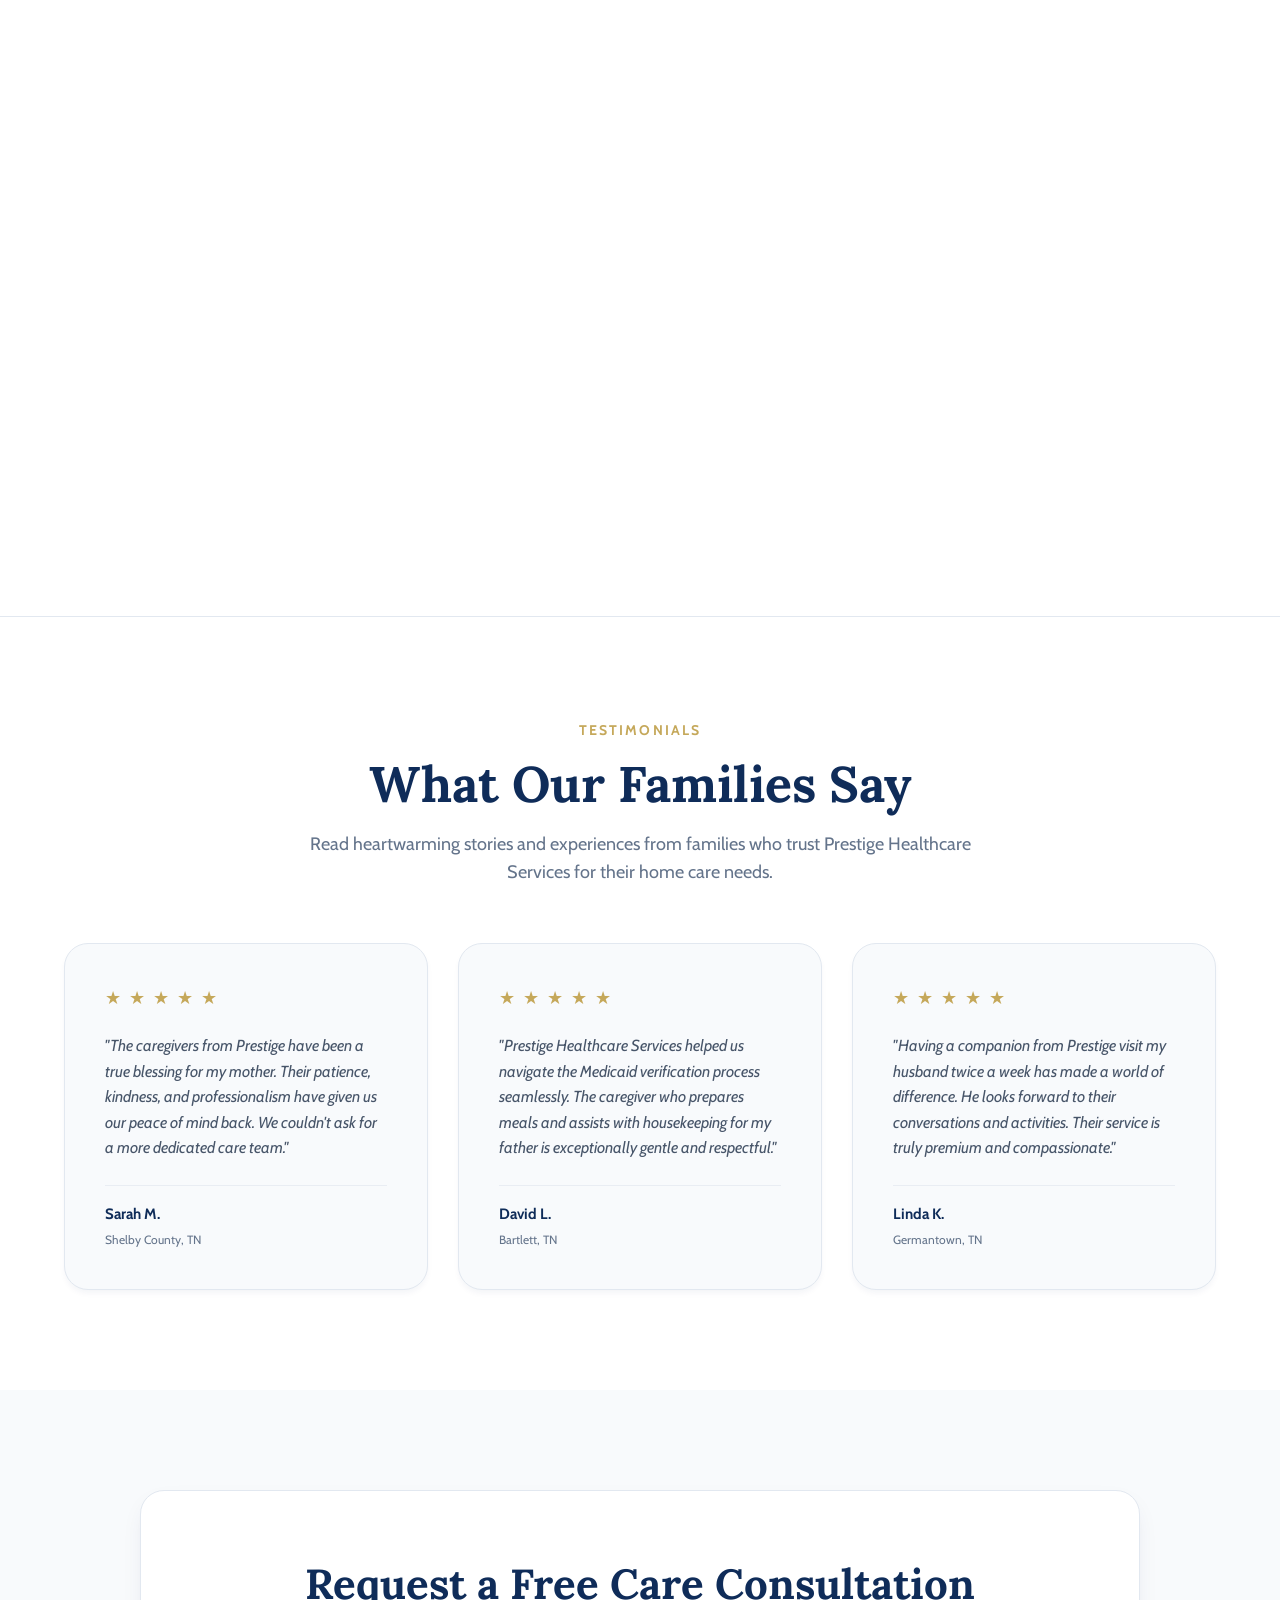
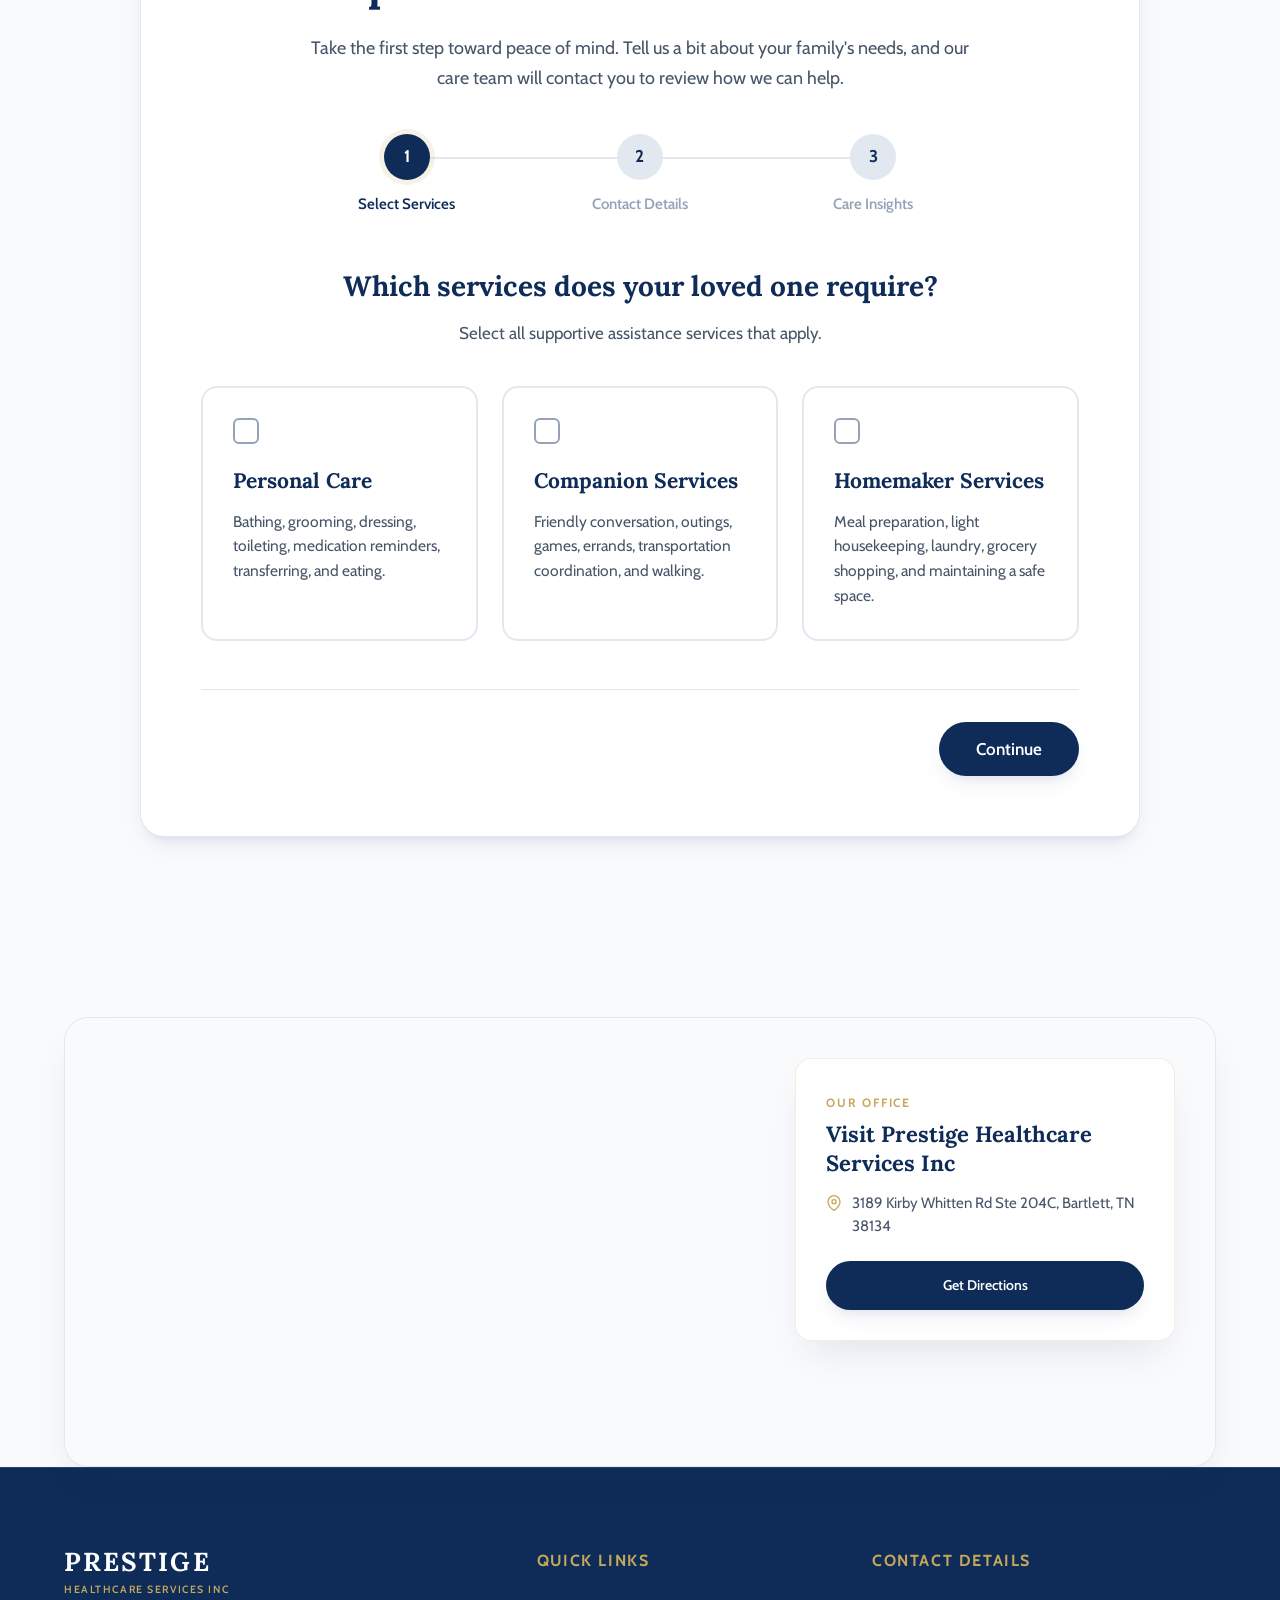
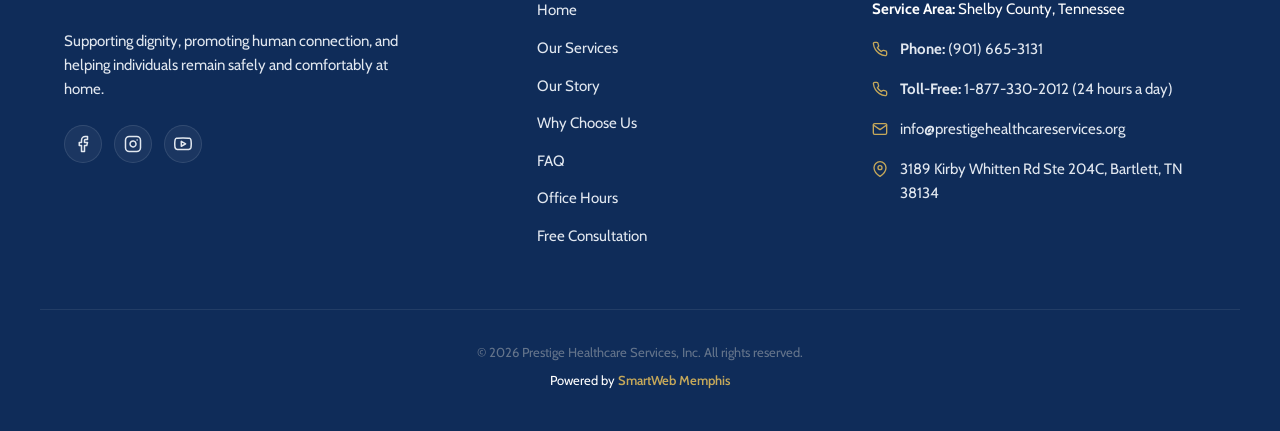
==== commit 8c322d64: "feat: add office hours page and update navigation links" ====
--- a/index.html
+++ b/index.html
@@ -49,6 +49,7 @@
                 <a href="#story" class="nav-item">Our Story</a>
                 <a href="#why-us" class="nav-item">Why Prestige</a>
                 <a href="faq.html" class="nav-item">FAQ</a>
+                <a href="hours.html" class="nav-item">Office Hours</a>
                 <a href="tel:18773302012" class="header-phone-link mobile-only-phone">
                     <svg class="header-phone-icon" width="18" height="18" viewBox="0 0 24 24" fill="none" stroke="currentColor" stroke-width="2" stroke-linecap="round" stroke-linejoin="round">
                         <path d="M22 16.92v3a2 2 0 0 1-2.18 2 19.79 19.79 0 0 1-8.63-3.07 19.5 19.5 0 0 1-6-6 19.79 19.79 0 0 1-3.07-8.67A2 2 0 0 1 4.11 2h3a2 2 0 0 1 2 1.72 12.84 12.84 0 0 0 .7 2.81 2 2 0 0 1-.45 2.11L8.09 9.91a16 16 0 0 0 6 6l1.27-1.27a2 2 0 0 1 2.11-.45 12.84 12.84 0 0 0 2.81.7A2 2 0 0 1 22 16.92z"/>
@@ -767,6 +768,7 @@
                     <li><a href="#story">Our Story</a></li>
                     <li><a href="#why-us">Why Choose Us</a></li>
                     <li><a href="faq.html">FAQ</a></li>
+                    <li><a href="hours.html">Office Hours</a></li>
                     <li><a href="#consultation">Free Consultation</a></li>
                 </ul>
             </div>
--- a/styles.css
+++ b/styles.css
@@ -88,6 +88,19 @@
 #why-us,
 #consultation {
     scroll-margin-top: 120px;
+}
+
+/* Ensure subsequent sections stack on top of sticky elements */
+.story-section,
+.promise-section,
+.why-us-section,
+.testimonials-section,
+.consultation-section {
+    position: relative;
+    z-index: 10;
+}
+.why-us-section {
+    background-color: var(--bg-white);
 }
 
 /* ==========================================================================
@@ -1015,6 +1028,14 @@
 
 /* Responsive Overrides for Mobile and Tablet */
 @media (max-width: 768px) {
+    #services,
+    #story,
+    #promise,
+    #why-us,
+    #consultation {
+        scroll-margin-top: 160px; /* clear the sticky/hanging header logo on mobile */
+    }
+
     .services-stack-container {
         margin-top: 30px;
         padding-bottom: 80px; /* Space to view final stacked deck on mobile */
@@ -3063,3 +3084,299 @@
         max-width: 140px;
     }
 }
+
+/* ==========================================================================
+   OFFICE HOURS PAGE STYLING
+   ========================================================================== */
+.hours-section {
+    padding: 60px 0 100px 0;
+    position: relative;
+    z-index: 10;
+    background-color: transparent;
+}
+
+.hours-grid {
+    display: grid;
+    grid-template-columns: 1.1fr 0.9fr;
+    gap: 48px;
+    align-items: stretch;
+    margin-bottom: 56px;
+}
+
+.hours-card,
+.support-card {
+    background: var(--bg-glow-card);
+    backdrop-filter: blur(10px);
+    -webkit-backdrop-filter: blur(10px);
+    border: 1.5px solid var(--secondary-light);
+    border-radius: var(--border-radius-lg);
+    padding: 40px;
+    box-shadow: var(--shadow-md);
+    transition: var(--transition-smooth);
+    display: flex;
+    flex-direction: column;
+}
+
+.hours-card:hover,
+.support-card:hover {
+    transform: translateY(-4px);
+    box-shadow: var(--shadow-lg);
+}
+
+.hours-card:hover {
+    border-color: rgba(197, 168, 90, 0.35);
+}
+
+.hours-list {
+    display: flex;
+    flex-direction: column;
+    gap: 16px;
+    height: 100%;
+    justify-content: center;
+}
+
+.hours-row {
+    display: flex;
+    justify-content: space-between;
+    align-items: center;
+    padding-bottom: 16px;
+    border-bottom: 1px dashed rgba(15, 44, 89, 0.1);
+    transition: var(--transition-fast);
+}
+
+.hours-row:last-child {
+    border-bottom: none;
+    padding-bottom: 0;
+}
+
+.hours-day {
+    font-family: var(--font-ui);
+    font-weight: 700;
+    font-size: 17px;
+    color: var(--primary);
+    display: flex;
+    align-items: center;
+    gap: 12px;
+}
+
+.hours-day-icon {
+    color: var(--accent);
+    flex-shrink: 0;
+}
+
+.hours-time {
+    font-family: var(--font-ui);
+    font-weight: 600;
+    font-size: 15px;
+    color: var(--primary-light);
+    padding: 6px 16px;
+    border-radius: var(--border-radius-round);
+    background-color: rgba(15, 44, 89, 0.04);
+    border: 1px solid transparent;
+    transition: var(--transition-fast);
+}
+
+.hours-row.active .hours-time {
+    background-color: rgba(197, 168, 90, 0.12);
+    color: var(--accent);
+    border: 1px solid rgba(197, 168, 90, 0.25);
+    font-weight: 700;
+}
+
+.hours-row.by-appointment .hours-time {
+    background-color: rgba(45, 212, 191, 0.08);
+    color: #0d9488;
+    border: 1px solid rgba(45, 212, 191, 0.2);
+}
+
+.hours-row.closed .hours-time {
+    background-color: rgba(148, 163, 184, 0.1);
+    color: #64748b;
+    font-style: italic;
+}
+
+/* Support Card Styling */
+.support-card {
+    border-left: 5px solid var(--accent);
+}
+
+.support-header {
+    display: flex;
+    align-items: center;
+    gap: 16px;
+    margin-bottom: 24px;
+}
+
+.support-icon-wrapper {
+    display: flex;
+    align-items: center;
+    justify-content: center;
+    width: 48px;
+    height: 48px;
+    border-radius: 50%;
+    background-color: rgba(197, 168, 90, 0.12);
+    color: var(--accent);
+    flex-shrink: 0;
+    animation: supportPulse 2.5s infinite ease-in-out;
+}
+
+.support-title {
+    font-size: 22px;
+    font-weight: 700;
+    margin: 0;
+    color: var(--primary);
+}
+
+.support-content {
+    display: flex;
+    flex-direction: column;
+    gap: 14px;
+    font-size: 15.5px;
+    line-height: 1.65;
+    color: #475569;
+}
+
+.support-content p strong {
+    color: var(--primary);
+}
+
+.support-badge-container {
+    margin-top: auto;
+    padding-top: 24px;
+}
+
+.support-badge {
+    display: inline-flex;
+    align-items: center;
+    gap: 8px;
+    padding: 8px 16px;
+    border-radius: var(--border-radius-md);
+    background-color: rgba(15, 44, 89, 0.04);
+    border: 1px solid rgba(15, 44, 89, 0.08);
+    color: var(--primary-light);
+    font-weight: 600;
+    font-size: 13.5px;
+}
+
+.support-badge-dot {
+    width: 8px;
+    height: 8px;
+    border-radius: 50%;
+    background-color: var(--accent);
+    display: inline-block;
+    animation: supportBlink 1.5s linear infinite;
+}
+
+/* Call to Action Container */
+.hours-cta-card {
+    text-align: center;
+    padding: 48px 32px;
+    border-radius: var(--border-radius-lg);
+    background: linear-gradient(135deg, var(--primary) 0%, var(--primary-light) 100%);
+    color: var(--bg-white);
+    position: relative;
+    overflow: hidden;
+    box-shadow: var(--shadow-lg);
+    margin-bottom: 24px;
+}
+
+.hours-cta-card::before {
+    content: '';
+    position: absolute;
+    top: -50%;
+    left: -50%;
+    width: 200%;
+    height: 200%;
+    background: radial-gradient(circle, rgba(197, 168, 90, 0.1) 0%, transparent 70%);
+    pointer-events: none;
+}
+
+.hours-cta-card h3 {
+    color: var(--bg-white);
+    font-size: 26px;
+    margin-bottom: 12px;
+    font-family: var(--font-headings);
+}
+
+.hours-cta-card p {
+    color: #cbd5e1;
+    font-size: 15.5px;
+    margin-bottom: 24px;
+    max-width: 600px;
+    margin-left: auto;
+    margin-right: auto;
+}
+
+.hours-cta-actions {
+    display: flex;
+    gap: 16px;
+    justify-content: center;
+    flex-wrap: wrap;
+    position: relative;
+    z-index: 2;
+}
+
+.hours-cta-card .btn-secondary {
+    color: var(--bg-white);
+    border-color: rgba(255, 255, 255, 0.3);
+}
+
+.hours-cta-card .btn-secondary:hover {
+    background-color: rgba(255, 255, 255, 0.1);
+    border-color: var(--bg-white);
+}
+
+/* Animations */
+@keyframes supportPulse {
+    0%, 100% {
+        box-shadow: 0 0 0 0 rgba(197, 168, 90, 0.3);
+    }
+    50% {
+        box-shadow: 0 0 0 8px rgba(197, 168, 90, 0);
+    }
+}
+
+@keyframes supportBlink {
+    0%, 100% { opacity: 1; }
+    50% { opacity: 0.3; }
+}
+
+/* Responsive Media Queries for Hours Page */
+@media (max-width: 992px) {
+    .hours-grid {
+        grid-template-columns: 1fr;
+        gap: 32px;
+    }
+}
+
+@media (max-width: 768px) {
+    .hours-card,
+    .support-card {
+        padding: 30px 20px;
+    }
+
+    .hours-row {
+        flex-direction: column;
+        align-items: flex-start;
+        gap: 10px;
+        padding-bottom: 12px;
+    }
+
+    .hours-time {
+        align-self: flex-start;
+    }
+    
+    .hours-cta-card {
+        padding: 36px 20px;
+    }
+    
+    .hours-cta-actions {
+        flex-direction: column;
+        width: 100%;
+    }
+    
+    .hours-cta-actions .btn {
+        width: 100%;
+    }
+}
+
